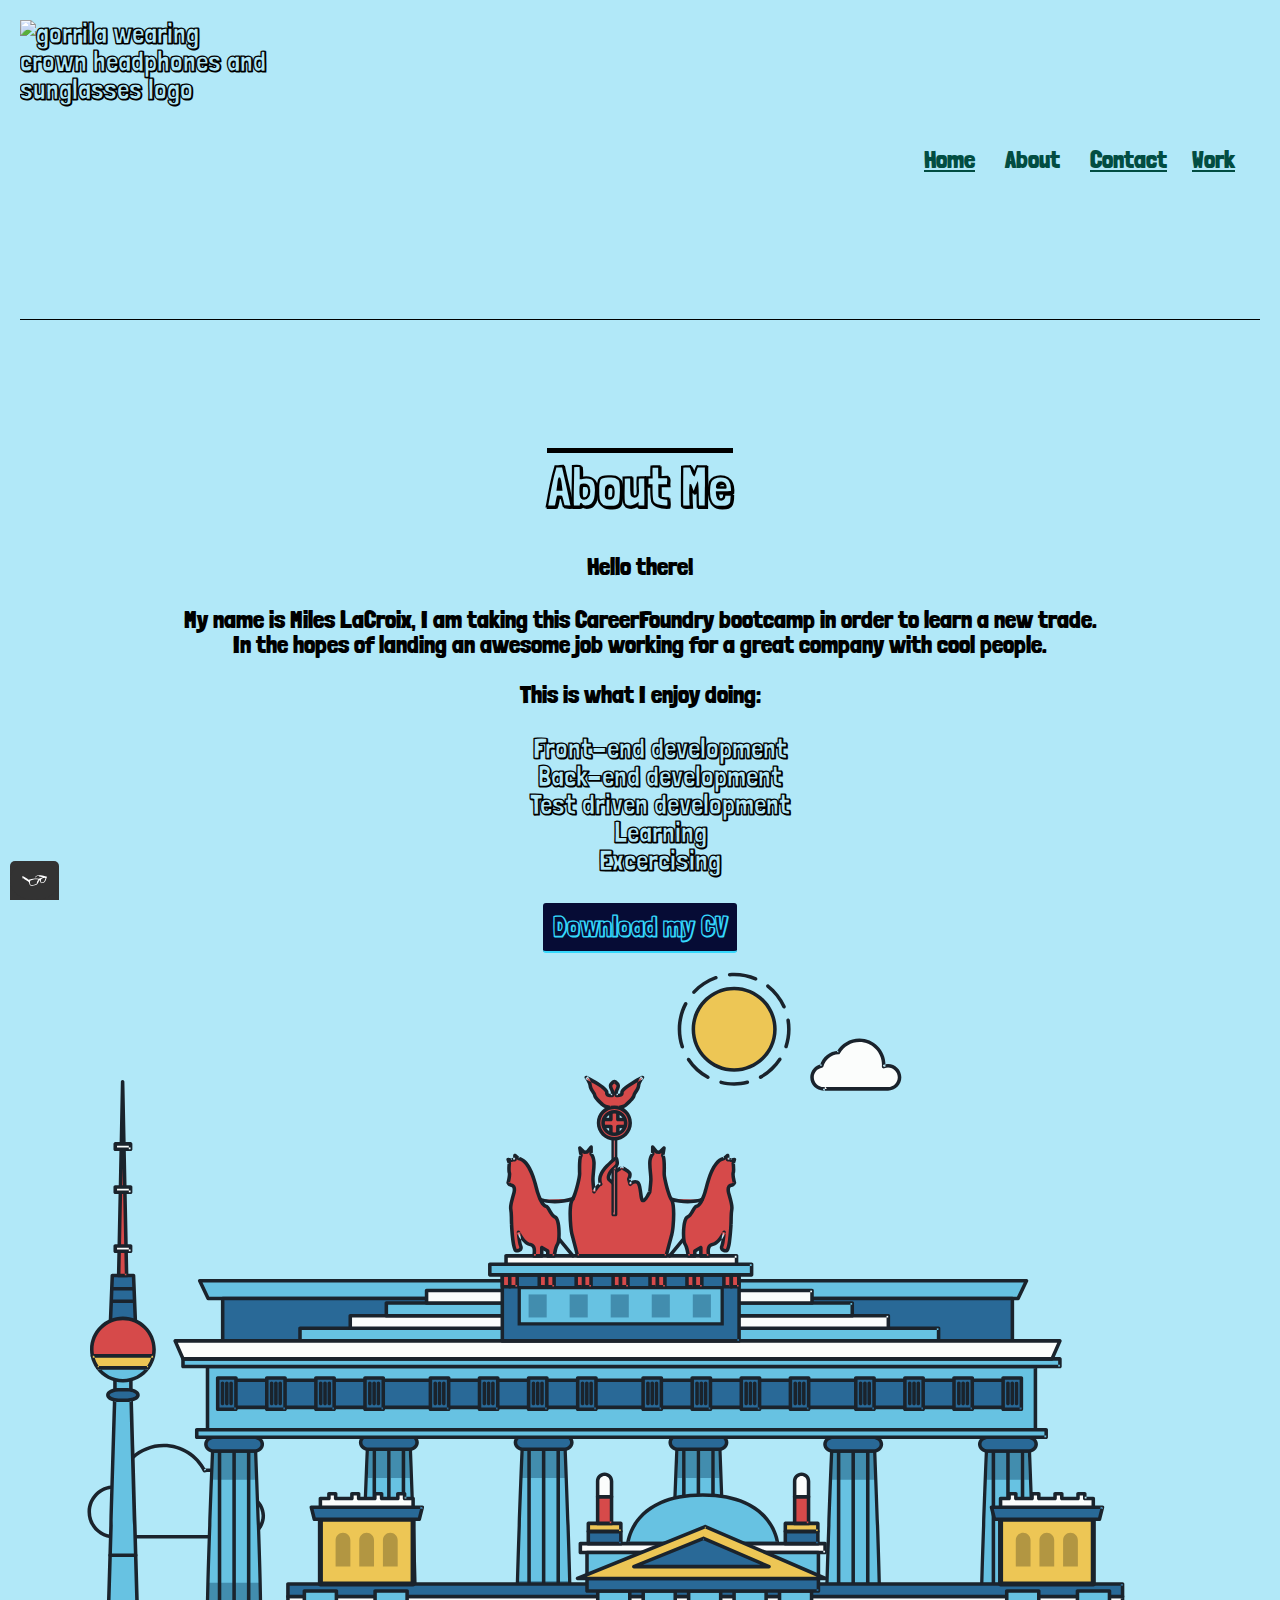
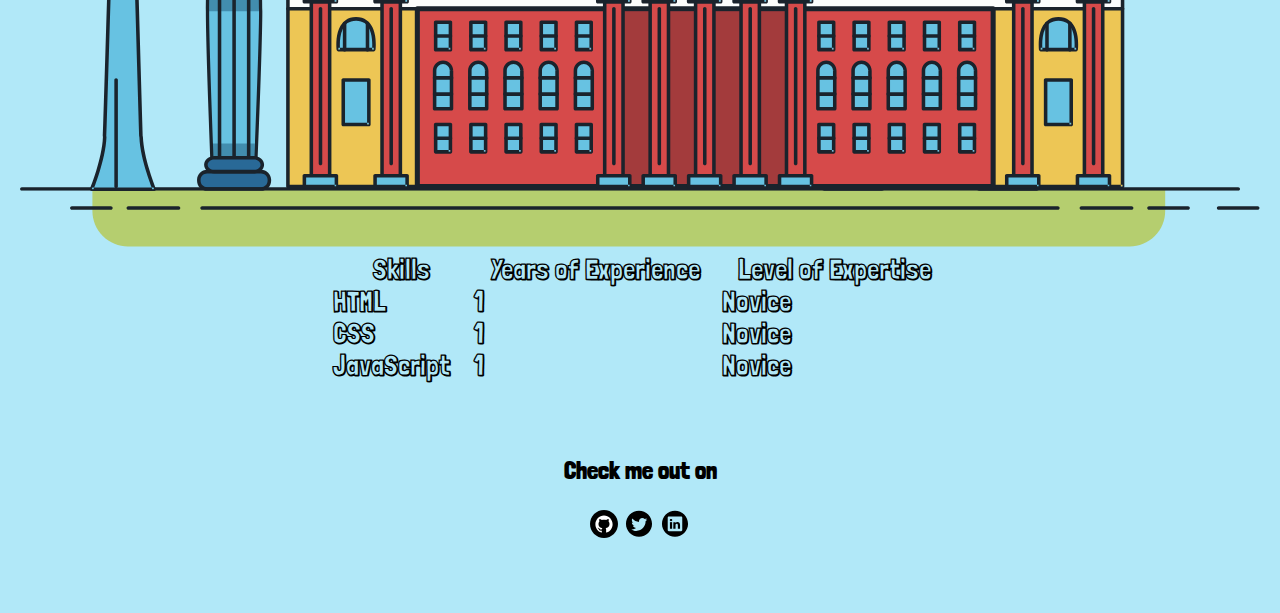
==== about.html @ 2aaa79dd "Initial commit" ====
<!DOCTYPE html>

<head>
    <meta charset="UTF-8">
    <meta http-equiv="X-UA-Compatible" content="IE=edge">
    <meta name="viewport" content="width=device-width, initial-scale=1.0">
    <title>About</title>
    <link rel="shortcut icon" href="img/android-chrome-192x192.png" type="image/x-icon"/>
    <link href="https://fonts.googleapis.com/css2?family=Londrina+Shadow&display=swap" rel="stylesheet">
    <link rel="preconnect" href="https://fonts.googleapis.com">
    <link rel="preconnect" href="https://fonts.gstatic.com" crossorigin>
    <link href="https://fonts.googleapis.com/css2?family=Londrina+Shadow&family=Londrina+Solid:wght@100&display=swap" rel="stylesheet">
    <link rel="stylesheet" type="text/css" href="css/normalize.css">
    <link rel="stylesheet" type="text/css" href="css/style.production.css">
</head>

<body>
    <header class="page-header">
        <img src="img/logo.svg" class="page-header__img" alt="gorrila wearing crown headphones and sunglasses logo">
        <nav class="main-navigation page-header__item">
            <ul role="menubar" class="navigation-list">
                <li role="presentation">
                    <a href="index.html" role="menuitem" class="navigation-list__item navigation-list__item">Home</a>
                </li>   
                <li role="presentation">
                    <a href="about.html" role="menuitem" class="navigation-list__item--active">About</a> 
                </li> 
                <li role="presentation">
                    <a href="contact.html" role="menuitem" class="navigation-list__item">Contact</a>
                <li role="presentation">
                    <a href="work.html" role="menuitem" class="navigation-list__item">Work</a> 
                </li>  
            </ul>
        </nav>
    </header>
    
    <main class="main-about">
        <h1 class="main-about">About Me</h1>
        <h2 class="main-about">Hello there!</h2>
        <p>
            My name is Miles LaCroix, I am taking this CareerFoundry bootcamp in order to learn a new trade.<br> In the hopes of landing an awesome job working for a great company with cool people.
        </p>
        <p>This is what I enjoy doing:</p>
        <ul>
            <li>Front-end development</li>
            <li>Back-end development</li>
            <li>Test driven development</li>
            <li>Learning</li>
            <li>Excercising</li>
        </ul>

        <a href="files/cv.pdf" class="button" target="_blank" download>Download my CV</a>
    </main>

    <svg id="about-picture" xmlns="http://www.w3.org/2000/svg" class="berlin-illustration" height="auto" viewBox="0 0 700 505" xmlns:xlink="http://www.w3.org/1999/xlink">
        <defs>
            <polygon id="a" points=".06 231.917 .06 .929 688.717 .929 688.717 231.917"></polygon>
        </defs>
        <g fill="none" fill-rule="evenodd">
          <g transform="translate(0 241)" class="cloud-front">
          <path fill="#1A232C" d="M87.602,29 L87.602,28 C87.326,28.001 87.103,28.024 86.927,28.033 L86.979,29.031 L87.947,28.78 C85.741,20.282 78.041,14.002 68.852,14 C67.858,14 66.904,14.096 65.98,14.231 L66.125,15.22 L67.019,14.772 C62.626,6.015 53.567,0.001 43.102,0 C29.041,0.002 17.524,10.848 16.443,24.632 L17.44,24.71 L17.606,23.724 C16.803,23.589 15.969,23.5 15.102,23.5 C6.817,23.501 0.102,30.215 0.102,38.5 C0.102,46.785 6.817,53.499 15.102,53.5 L87.602,53.5 C94.644,53.499 100.351,47.792 100.352,40.75 C100.351,33.708 94.644,28.001 87.602,28 L87.602,30 C90.573,30 93.254,31.202 95.203,33.149 C97.15,35.097 98.351,37.778 98.352,40.75 C98.351,43.722 97.15,46.403 95.203,48.351 C93.254,50.298 90.573,51.5 87.602,51.5 L15.102,51.5 C11.509,51.5 8.265,50.046 5.909,47.692 C3.555,45.337 2.102,42.093 2.102,38.5 C2.102,34.907 3.555,31.663 5.909,29.308 C8.265,26.954 11.509,25.5 15.102,25.5 C15.831,25.5 16.553,25.575 17.273,25.697 C17.551,25.743 17.832,25.672 18.055,25.499 C18.277,25.325 18.414,25.07 18.436,24.789 C19.436,12.04 30.094,1.998 43.102,2 C52.786,1.999 61.163,7.564 65.231,15.669 C65.425,16.055 65.842,16.272 66.27,16.21 C67.132,16.084 67.988,16 68.852,16 C77.108,15.998 84.027,21.647 86.011,29.283 C86.13,29.741 86.557,30.054 87.031,30.03 C87.27,30.017 87.457,29.999 87.602,30 L87.602,29" transform="translate(38 36)"></path>
            </g>
            <path fill="#B5CE6F" d="M646.484,484.382 C646.484,489.501 644.531,494.62 640.627,498.525 C636.722,502.43 631.603,504.382 626.484,504.382 L60.873,504.382 C55.754,504.382 50.636,502.43 46.731,498.525 C42.826,494.62 40.873,489.501 40.873,484.382 L40.873,471.917 L646.484,471.917 L646.484,484.382"></path>
            <polyline fill="#67C2E2" points="334.824 185.029 101.449 185.029 106.209 195.08 563.438 195.08 568.2 185.029 334.824 185.029"></polyline>
            <path fill="#1A232C" d="M334.824,185.029 L334.824,184.029 L101.449,184.029 C101.104,184.029 100.788,184.203 100.604,184.494 C100.42,184.785 100.398,185.146 100.545,185.457 L105.306,195.508 C105.471,195.856 105.824,196.079 106.209,196.079 L563.438,196.079 C563.824,196.079 564.177,195.856 564.342,195.508 L569.104,185.457 C569.251,185.146 569.229,184.785 569.045,184.494 C568.861,184.203 568.544,184.029 568.2,184.029 L334.824,184.029 L334.824,186.029 L566.62,186.029 L562.806,194.08 L106.842,194.08 L103.029,186.029 L334.824,186.029 L334.824,185.029"></path>
            <polygon fill="#296997" points="114.416 218.974 560.222 218.974 560.222 195.08 114.416 195.08"></polygon>
            <path fill="#1A232C" d="M560.222,218.974 L560.222,217.974 L115.416,217.974 L115.416,196.079 L559.222,196.079 L559.222,218.974 L560.222,218.974 L560.222,217.974 L560.222,218.974 L561.222,218.974 L561.222,195.08 C561.222,194.816 561.115,194.559 560.929,194.372 C560.742,194.186 560.485,194.08 560.222,194.08 L114.416,194.08 C114.152,194.08 113.895,194.186 113.708,194.372 C113.522,194.559 113.416,194.816 113.416,195.08 L113.416,218.974 C113.416,219.237 113.522,219.495 113.708,219.681 C113.895,219.867 114.152,219.974 114.416,219.974 L560.222,219.974 C560.485,219.974 560.742,219.867 560.929,219.681 C561.115,219.495 561.222,219.237 561.222,218.974 L560.222,218.974"></path>
            <polygon fill="#67C2E2" points="105.85 269.08 573.225 269.08 573.225 233.398 105.85 233.398"></polygon>
            <path fill="#1A232C" d="M573.225,233.398 L573.225,232.398 L105.85,232.398 C105.587,232.398 105.329,232.505 105.143,232.691 C104.957,232.877 104.85,233.134 104.85,233.398 L104.85,269.08 C104.85,269.344 104.957,269.601 105.143,269.788 C105.329,269.974 105.587,270.08 105.85,270.08 L573.225,270.08 C573.488,270.08 573.745,269.974 573.932,269.788 C574.118,269.601 574.225,269.344 574.225,269.08 L574.225,233.398 C574.225,233.134 574.118,232.877 573.932,232.691 C573.745,232.505 573.488,232.398 573.225,232.398 L573.225,233.398 L572.225,233.398 L572.225,268.08 L106.85,268.08 L106.85,234.398 L573.225,234.398 L573.225,233.398 L572.225,233.398 L573.225,233.398"></path>
            <polygon fill="#296997" points="116.751 256.508 562.557 256.508 562.557 241.243 116.751 241.243"></polygon>
            <path fill="#1A232C" d="M562.557,256.508 L562.557,255.508 L117.75,255.508 L117.75,242.243 L561.557,242.243 L561.557,256.508 L562.557,256.508 L562.557,255.508 L562.557,256.508 L563.557,256.508 L563.557,241.243 C563.557,240.979 563.45,240.722 563.264,240.535 C563.078,240.349 562.82,240.243 562.557,240.243 L116.75,240.243 C116.487,240.243 116.23,240.349 116.043,240.535 C115.857,240.722 115.751,240.979 115.751,241.243 L115.751,256.508 C115.751,256.771 115.857,257.029 116.043,257.215 C116.23,257.401 116.487,257.508 116.751,257.508 L562.557,257.508 C562.82,257.508 563.077,257.401 563.264,257.215 C563.45,257.029 563.557,256.771 563.557,256.508 L562.557,256.508"></path>
            <polygon fill="#67C2E2" points="158.07 218.974 518.563 218.974 518.563 211.858 158.07 211.858"></polygon>
            <path fill="#1A232C" d="M518.563,211.858 L518.563,210.858 L158.07,210.858 C157.807,210.858 157.549,210.964 157.363,211.151 C157.177,211.337 157.07,211.594 157.07,211.858 L157.07,218.974 C157.07,219.237 157.177,219.495 157.363,219.681 C157.549,219.867 157.807,219.974 158.07,219.974 L518.563,219.974 C518.826,219.974 519.083,219.867 519.27,219.681 C519.456,219.495 519.562,219.237 519.562,218.974 L519.562,211.858 C519.562,211.594 519.456,211.337 519.27,211.151 C519.083,210.964 518.826,210.858 518.563,210.858 L518.563,211.858 L517.563,211.858 L517.563,217.974 L159.07,217.974 L159.07,212.858 L518.563,212.858 L518.563,211.858 L517.563,211.858 L518.563,211.858"></path>
            <polygon fill="#FBFDFC" points="186.438 211.858 490.194 211.858 490.194 204.741 186.438 204.741"></polygon>
            <path fill="#1A232C" d="M490.194,204.741 L490.194,203.741 L186.438,203.741 C186.175,203.741 185.917,203.848 185.731,204.034 C185.545,204.221 185.438,204.478 185.438,204.741 L185.438,211.858 C185.438,212.121 185.545,212.379 185.731,212.565 C185.917,212.751 186.175,212.858 186.438,212.858 L490.194,212.858 C490.458,212.858 490.715,212.751 490.902,212.565 C491.088,212.379 491.194,212.121 491.194,211.858 L491.194,204.741 C491.194,204.478 491.088,204.221 490.902,204.034 C490.715,203.848 490.458,203.741 490.194,203.741 L490.194,204.741 L489.194,204.741 L489.194,210.858 L187.438,210.858 L187.438,205.741 L490.194,205.741 L490.194,204.741 L489.194,204.741 L490.194,204.741"></path>
            <polygon fill="#67C2E2" points="206.805 204.741 469.828 204.741 469.828 197.624 206.805 197.624"></polygon>
            <path fill="#1A232C" d="M469.828,197.624 L469.828,196.624 L206.805,196.624 C206.541,196.624 206.284,196.731 206.098,196.917 C205.911,197.103 205.805,197.361 205.805,197.624 L205.805,204.741 C205.805,205.005 205.911,205.262 206.098,205.449 C206.284,205.635 206.541,205.741 206.805,205.741 L469.828,205.741 C470.091,205.741 470.349,205.635 470.535,205.449 C470.722,205.262 470.828,205.005 470.828,204.741 L470.828,197.624 C470.828,197.361 470.722,197.103 470.535,196.917 C470.349,196.731 470.091,196.624 469.828,196.624 L469.828,197.624 L468.828,197.624 L468.828,203.741 L207.805,203.741 L207.805,198.624 L469.828,198.624 L469.828,197.624 L468.828,197.624 L469.828,197.624"></path>
            <polygon fill="#FBFDFC" points="229.521 197.624 447.111 197.624 447.111 190.509 229.521 190.509"></polygon>
            <path fill="#1A232C" d="M447.111,190.509 L447.111,189.509 L229.521,189.509 C229.258,189.509 229,189.616 228.814,189.802 C228.628,189.988 228.521,190.246 228.521,190.509 L228.521,197.624 C228.521,197.888 228.628,198.145 228.814,198.332 C229,198.518 229.258,198.624 229.521,198.624 L447.111,198.624 C447.375,198.624 447.632,198.518 447.818,198.332 C448.005,198.145 448.111,197.888 448.111,197.624 L448.111,190.509 C448.111,190.246 448.005,189.988 447.818,189.802 C447.632,189.616 447.375,189.509 447.111,189.509 L447.111,190.509 L446.111,190.509 L446.111,196.624 L230.521,196.624 L230.521,191.509 L447.111,191.509 L447.111,190.509 L446.111,190.509 L447.111,190.509"></path>
            <path fill="#67C2E2" d="M135.607,355.447 C135.163,337.766 134.264,313.326 133.648,297.387 C133.274,287.721 133.004,281.18 133.004,281.18 L108.722,281.18 C108.722,281.18 108.452,287.721 108.079,297.387 C107.462,313.326 106.563,337.766 106.119,355.447 C105.953,362.059 105.85,367.732 105.85,371.653 L105.85,371.654 C105.85,386.117 107.243,424.332 108.089,446.189 C108.457,455.706 108.722,462.126 108.722,462.126 L133.004,462.126 C133.004,462.126 133.269,455.706 133.637,446.189 C134.482,424.332 135.876,386.117 135.876,371.654 L135.876,371.653 C135.876,367.732 135.773,362.059 135.607,355.447"></path>
            <path fill="#428DAE" d="M133.648 297.387L108.079 297.387C108.452 287.721 108.722 281.18 108.722 281.18L133.004 281.18C133.004 281.18 133.274 287.721 133.648 297.387M135.876 371.654L105.85 371.654 105.85 371.653C105.85 367.732 105.953 362.059 106.119 355.447L135.607 355.447C135.773 362.059 135.876 367.732 135.876 371.653L135.876 371.654M133.004 462.126L108.722 462.126C108.722 462.126 108.457 455.706 108.089 446.189L133.637 446.189C133.269 455.706 133.004 462.126 133.004 462.126"></path>
            <path fill="#1A232C" d="M109.612,461.199 L132.114,461.199 C132.447,453.007 134.949,390.886 134.949,371.653 C134.949,352.42 132.447,290.299 132.114,282.108 L109.612,282.108 C109.279,290.299 106.778,352.42 106.778,371.653 C106.778,390.886 109.279,453.007 109.612,461.199 Z M133.895,463.054 L107.832,463.054 L107.794,462.164 C107.766,461.466 104.922,392.193 104.922,371.653 C104.922,351.114 107.766,281.839 107.794,281.142 L107.832,280.252 L133.895,280.252 L133.931,281.142 C133.96,281.839 136.804,351.114 136.804,371.653 C136.804,392.193 133.96,461.466 133.931,462.164 L133.895,463.054 L133.895,463.054 Z"></path>
            <path fill="#1A232C" d="M111.638 281.18L111.638 462.126C111.638 462.679 112.086 463.126 112.638 463.126 113.19 463.126 113.638 462.679 113.638 462.126L113.638 281.18C113.638 280.628 113.19 280.18 112.638 280.18 112.086 280.18 111.638 280.628 111.638 281.18M119.863 281.18L119.863 462.126C119.863 462.679 120.311 463.126 120.863 463.126 121.416 463.126 121.863 462.679 121.863 462.126L121.863 281.18C121.863 280.628 121.416 280.18 120.863 280.18 120.311 280.18 119.863 280.628 119.863 281.18M128.088 281.18L128.088 462.126C128.088 462.679 128.536 463.126 129.088 463.126 129.64 463.126 130.088 462.679 130.088 462.126L130.088 281.18C130.088 280.628 129.64 280.18 129.088 280.18 128.536 280.18 128.088 280.628 128.088 281.18"></path>
            <path fill="#296997" d="M136.79,277.265 C136.79,279.418 134.675,281.18 132.09,281.18 L109.636,281.18 C107.051,281.18 104.936,279.418 104.936,277.265 C104.936,275.111 107.051,273.349 109.636,273.349 L132.09,273.349 C134.675,273.349 136.79,275.111 136.79,277.265"></path>
            <path fill="#1A232C" d="M136.79,277.265 L135.79,277.265 C135.789,278.005 135.433,278.704 134.769,279.262 C134.109,279.814 133.155,280.181 132.09,280.18 L109.636,280.18 C108.571,280.181 107.617,279.814 106.956,279.262 C106.293,278.704 105.936,278.005 105.936,277.265 C105.936,276.524 106.293,275.825 106.957,275.267 C107.617,274.715 108.571,274.348 109.636,274.349 L132.09,274.349 C133.155,274.348 134.109,274.716 134.769,275.267 C135.433,275.825 135.789,276.524 135.79,277.265 L137.79,277.265 C137.791,275.851 137.09,274.593 136.049,273.731 C135.006,272.863 133.61,272.35 132.09,272.349 L109.636,272.349 C108.116,272.35 106.72,272.863 105.676,273.731 C104.636,274.593 103.935,275.851 103.936,277.265 C103.935,278.678 104.636,279.937 105.677,280.798 C106.72,281.666 108.116,282.179 109.636,282.18 L132.09,282.18 C133.61,282.179 135.006,281.666 136.049,280.798 C137.09,279.937 137.791,278.678 137.79,277.265 L136.79,277.265"></path>
            <path fill="#296997" d="M140.775,467.217 C140.775,469.803 138.661,471.917 136.076,471.917 L105.65,471.917 C103.065,471.917 100.951,469.803 100.951,467.217 L100.951,466.825 C100.951,464.241 103.065,462.126 105.65,462.126 L136.076,462.126 C138.661,462.126 140.775,464.241 140.775,466.825 L140.775,467.217"></path>
            <path fill="#1A232C" d="M140.775,467.217 L139.775,467.217 C139.775,468.235 139.361,469.155 138.688,469.83 C138.013,470.503 137.093,470.917 136.076,470.917 L105.65,470.917 C104.633,470.917 103.713,470.504 103.038,469.83 C102.365,469.155 101.951,468.235 101.951,467.217 L101.951,466.825 C101.951,465.808 102.365,464.889 103.038,464.214 C103.713,463.54 104.633,463.127 105.65,463.126 L136.076,463.126 C137.093,463.127 138.013,463.54 138.688,464.214 C139.362,464.889 139.775,465.808 139.775,466.825 L139.775,467.217 L141.775,467.217 L141.775,466.825 C141.772,463.684 139.217,461.13 136.076,461.126 L105.65,461.126 C102.509,461.13 99.955,463.684 99.951,466.825 L99.951,467.217 C99.954,470.36 102.509,472.914 105.65,472.917 L136.076,472.917 C139.217,472.914 141.772,470.36 141.775,467.217 L140.775,467.217"></path>
            <path fill="#296997" d="M136.79,458.208 C136.79,460.363 134.675,462.126 132.09,462.126 L109.636,462.126 C107.051,462.126 104.936,460.363 104.936,458.208 C104.936,456.057 107.051,454.292 109.636,454.292 L132.09,454.292 C134.675,454.292 136.79,456.057 136.79,458.208"></path>
            <path fill="#1A232C" d="M136.79,458.208 L135.79,458.208 C135.789,458.949 135.432,459.649 134.769,460.207 C134.108,460.76 133.154,461.128 132.09,461.126 L109.636,461.126 C108.572,461.128 107.617,460.76 106.957,460.207 C106.293,459.649 105.936,458.949 105.936,458.208 C105.936,457.47 106.293,456.77 106.957,456.212 C107.617,455.659 108.572,455.291 109.636,455.292 L132.09,455.292 C133.154,455.291 134.108,455.659 134.769,456.212 C135.433,456.77 135.789,457.47 135.79,458.208 L137.79,458.208 C137.791,456.796 137.09,455.538 136.05,454.675 C135.006,453.808 133.61,453.294 132.09,453.292 L109.636,453.292 C108.115,453.294 106.719,453.808 105.676,454.675 C104.636,455.538 103.935,456.796 103.936,458.208 C103.935,459.622 104.636,460.881 105.676,461.743 C106.72,462.611 108.116,463.125 109.636,463.126 L132.09,463.126 C133.61,463.125 135.006,462.611 136.05,461.743 C137.09,460.881 137.791,459.622 137.79,458.208 L136.79,458.208"></path>
            <path fill="#67C2E2" d="M572.471,355.447 C572.025,337.766 571.126,313.326 570.51,297.387 C570.137,287.721 569.867,281.18 569.867,281.18 L545.585,281.18 C545.585,281.18 545.315,287.721 544.942,297.387 C544.326,313.326 543.427,337.766 542.981,355.447 C542.815,362.059 542.713,367.732 542.713,371.653 L542.713,371.654 C542.713,386.117 544.107,424.332 544.952,446.189 C545.32,455.706 545.585,462.126 545.585,462.126 L569.867,462.126 C569.867,462.126 570.132,455.706 570.499,446.189 C571.346,424.332 572.739,386.117 572.739,371.654 L572.739,371.653 C572.739,367.732 572.637,362.059 572.471,355.447"></path>
            <path fill="#428DAE" d="M569.582 297.387L566.951 297.387 566.951 282.108 568.977 282.108C569.063 284.206 569.29 289.841 569.582 297.387M564.951 297.387L545.871 297.387C546.162 289.841 546.39 284.206 546.476 282.108L564.951 282.108 564.951 297.387M571.8 369.187L566.951 369.187 566.951 356.265 571.562 356.265C571.685 361.272 571.771 365.701 571.8 369.187M564.951 369.187L543.653 369.187C543.684 365.512 543.777 360.79 543.912 355.447L553.551 355.447 553.551 356.265 564.951 356.265 564.951 369.187"></path>
            <path fill="#1A232C" d="M546.476,461.199 L568.977,461.199 C569.31,453.007 571.812,390.886 571.812,371.653 C571.812,352.42 569.31,290.299 568.977,282.108 L546.476,282.108 C546.142,290.299 543.642,352.42 543.642,371.653 C543.642,390.886 546.142,453.007 546.476,461.199 M570.758,463.054 L544.694,463.054 L544.658,462.164 C544.629,461.466 541.785,392.193 541.785,371.653 C541.785,351.114 544.629,281.839 544.658,281.142 L544.694,280.252 L570.758,280.252 L570.795,281.142 C570.823,281.839 573.667,351.114 573.667,371.653 C573.667,392.193 570.823,461.466 570.795,462.164 L570.758,463.054"></path>
            <path fill="#1A232C" d="M548.501 281.18L548.501 462.126C548.501 462.679 548.949 463.126 549.501 463.126 550.053 463.126 550.501 462.679 550.501 462.126L550.501 281.18C550.501 280.628 550.053 280.18 549.501 280.18 548.949 280.18 548.501 280.628 548.501 281.18M556.727 281.18L556.727 462.126C556.727 462.679 557.174 463.126 557.727 463.126 558.279 463.126 558.727 462.679 558.727 462.126L558.727 281.18C558.727 280.628 558.279 280.18 557.727 280.18 557.174 280.18 556.727 280.628 556.727 281.18M564.951 281.18L564.951 462.126C564.951 462.679 565.399 463.126 565.951 463.126 566.503 463.126 566.951 462.679 566.951 462.126L566.951 281.18C566.951 280.628 566.503 280.18 565.951 280.18 565.399 280.18 564.951 280.628 564.951 281.18"></path>
            <path fill="#296997" d="M573.653,277.265 C573.653,279.418 571.537,281.18 568.953,281.18 L546.499,281.18 C543.915,281.18 541.799,279.418 541.799,277.265 C541.799,275.111 543.915,273.349 546.499,273.349 L568.953,273.349 C571.537,273.349 573.653,275.111 573.653,277.265"></path>
            <path fill="#1A232C" d="M573.653,277.265 L572.653,277.265 C572.653,278.005 572.296,278.704 571.632,279.262 C570.972,279.814 570.017,280.181 568.953,280.18 L546.499,280.18 C545.435,280.181 544.48,279.814 543.82,279.262 C543.156,278.704 542.8,278.005 542.799,277.265 C542.8,276.525 543.156,275.825 543.82,275.267 C544.481,274.715 545.435,274.348 546.499,274.349 L568.953,274.349 C570.017,274.348 570.972,274.715 571.632,275.267 C572.296,275.825 572.653,276.525 572.653,277.265 L574.653,277.265 C574.654,275.851 573.953,274.593 572.912,273.731 C571.869,272.863 570.473,272.35 568.953,272.349 L546.499,272.349 C544.979,272.35 543.583,272.863 542.54,273.731 C541.499,274.593 540.798,275.851 540.799,277.265 C540.798,278.679 541.499,279.937 542.54,280.798 C543.583,281.666 544.979,282.179 546.499,282.18 L568.953,282.18 C570.473,282.179 571.869,281.666 572.912,280.798 C573.953,279.937 574.654,278.679 574.653,277.265 L573.653,277.265"></path>
            <path fill="#296997" d="M577.639,467.217 C577.639,469.803 575.524,471.917 572.938,471.917 L542.514,471.917 C539.929,471.917 537.813,469.803 537.813,467.217 L537.813,466.825 C537.813,464.241 539.929,462.126 542.514,462.126 L572.938,462.126 C575.524,462.126 577.639,464.241 577.639,466.825 L577.639,467.217"></path>
            <path fill="#1A232C" d="M577.639,467.217 L576.639,467.217 C576.638,468.235 576.225,469.155 575.551,469.83 C574.876,470.503 573.956,470.917 572.938,470.917 L542.514,470.917 C541.497,470.917 540.576,470.503 539.901,469.83 C539.227,469.155 538.814,468.234 538.813,467.217 L538.813,466.825 C538.814,465.808 539.227,464.889 539.901,464.214 C540.576,463.54 541.497,463.127 542.514,463.126 L572.938,463.126 C573.956,463.127 574.876,463.54 575.551,464.214 C576.225,464.888 576.638,465.808 576.639,466.825 L576.639,467.217 L578.639,467.217 L578.639,466.825 C578.635,463.684 576.081,461.13 572.938,461.126 L542.514,461.126 C539.372,461.13 536.817,463.684 536.813,466.825 L536.813,467.217 C536.817,470.36 539.372,472.914 542.514,472.917 L572.938,472.917 C576.081,472.914 578.635,470.359 578.639,467.217 L577.639,467.217"></path>
            <path fill="#296997" d="M573.653,458.208 C573.653,460.363 571.537,462.126 568.953,462.126 L546.499,462.126 C543.915,462.126 541.799,460.363 541.799,458.208 C541.799,456.057 543.915,454.292 546.499,454.292 L568.953,454.292 C571.537,454.292 573.653,456.057 573.653,458.208"></path>
            <path fill="#1A232C" d="M573.653,458.208 L572.653,458.208 C572.653,458.949 572.296,459.649 571.632,460.207 C570.971,460.76 570.017,461.128 568.953,461.126 L546.499,461.126 C545.435,461.128 544.481,460.76 543.82,460.207 C543.157,459.649 542.799,458.949 542.799,458.208 C542.799,457.47 543.156,456.77 543.82,456.212 C544.481,455.659 545.435,455.291 546.499,455.292 L568.953,455.292 C570.017,455.291 570.971,455.659 571.632,456.212 C572.296,456.77 572.653,457.47 572.653,458.208 L574.653,458.208 C574.654,456.796 573.953,455.538 572.912,454.675 C571.869,453.808 570.473,453.294 568.953,453.292 L546.499,453.292 C544.979,453.294 543.583,453.808 542.54,454.675 C541.499,455.538 540.798,456.796 540.799,458.208 C540.798,459.622 541.499,460.881 542.54,461.743 C543.583,462.611 544.979,463.125 546.499,463.126 L568.953,463.126 C570.473,463.125 571.869,462.611 572.912,461.743 C573.953,460.881 574.654,459.622 574.653,458.208 L573.653,458.208"></path>
            <path fill="#67C2E2" d="M485.098,355.447 C484.654,337.766 483.753,313.326 483.137,297.387 C482.764,287.721 482.494,281.18 482.494,281.18 L458.213,281.18 C458.213,281.18 457.942,287.721 457.569,297.387 C456.953,313.326 456.055,337.766 455.608,355.447 C455.443,362.059 455.34,367.732 455.34,371.653 L455.34,371.654 C455.34,386.117 456.733,424.332 457.58,446.189 C457.948,455.706 458.213,462.126 458.213,462.126 L482.494,462.126 C482.494,462.126 482.759,455.706 483.126,446.189 C483.973,424.332 485.366,386.117 485.366,371.654 L485.366,371.653 C485.366,367.732 485.265,362.059 485.098,355.447"></path>
            <path fill="#428DAE" d="M483.137 297.387L457.569 297.387C457.942 287.721 458.213 281.18 458.213 281.18L482.494 281.18C482.494 281.18 482.764 287.721 483.137 297.387M485.355 369.187L455.351 369.187C455.382 365.502 455.475 360.78 455.608 355.447L485.098 355.447C485.232 360.78 485.325 365.502 485.355 369.187"></path>
            <path fill="#1A232C" d="M459.103,461.199 L481.605,461.199 C481.938,453.007 484.439,390.886 484.439,371.653 C484.439,352.42 481.938,290.299 481.605,282.108 L459.103,282.108 C458.769,290.299 456.268,352.42 456.268,371.653 C456.268,390.886 458.769,453.007 459.103,461.199 Z M483.386,463.054 L457.321,463.054 L457.285,462.164 C457.256,461.466 454.412,392.193 454.412,371.653 C454.412,351.114 457.256,281.839 457.285,281.142 L457.321,280.252 L483.386,280.252 L483.422,281.142 C483.45,281.839 486.294,351.114 486.294,371.653 C486.294,392.193 483.45,461.466 483.422,462.164 L483.386,463.054 L483.386,463.054 Z"></path>
            <path fill="#1A232C" d="M461.128 281.18L461.128 462.126C461.128 462.679 461.576 463.126 462.128 463.126 462.68 463.126 463.128 462.679 463.128 462.126L463.128 281.18C463.128 280.628 462.68 280.18 462.128 280.18 461.576 280.18 461.128 280.628 461.128 281.18M469.354 281.18L469.354 462.126C469.354 462.679 469.801 463.126 470.354 463.126 470.906 463.126 471.354 462.679 471.354 462.126L471.354 281.18C471.354 280.628 470.906 280.18 470.354 280.18 469.801 280.18 469.354 280.628 469.354 281.18M477.578 281.18L477.578 462.126C477.578 462.679 478.026 463.126 478.578 463.126 479.13 463.126 479.578 462.679 479.578 462.126L479.578 281.18C479.578 280.628 479.13 280.18 478.578 280.18 478.026 280.18 477.578 280.628 477.578 281.18"></path>
            <path fill="#296997" d="M486.281,277.265 C486.281,279.418 484.164,281.18 481.58,281.18 L459.126,281.18 C456.542,281.18 454.426,279.418 454.426,277.265 C454.426,275.111 456.542,273.349 459.126,273.349 L481.58,273.349 C484.164,273.349 486.281,275.111 486.281,277.265"></path>
            <path fill="#1A232C" d="M486.281,277.265 L485.281,277.265 C485.281,278.005 484.924,278.704 484.26,279.262 C483.599,279.814 482.644,280.181 481.58,280.18 L459.126,280.18 C458.062,280.181 457.107,279.814 456.447,279.262 C455.783,278.704 455.427,278.005 455.426,277.265 C455.427,276.525 455.783,275.825 456.447,275.267 C457.108,274.715 458.062,274.348 459.126,274.349 L481.58,274.349 C482.644,274.348 483.599,274.716 484.26,275.268 C484.924,275.825 485.281,276.525 485.281,277.265 L487.281,277.265 C487.282,275.851 486.58,274.593 485.54,273.731 C484.496,272.863 483.1,272.35 481.58,272.349 L459.126,272.349 C457.606,272.35 456.21,272.863 455.167,273.731 C454.126,274.593 453.425,275.851 453.426,277.265 C453.425,278.679 454.126,279.937 455.167,280.798 C456.21,281.666 457.606,282.179 459.126,282.18 L481.58,282.18 C483.1,282.179 484.496,281.666 485.54,280.799 C486.58,279.937 487.282,278.679 487.281,277.265 L486.281,277.265"></path>
            <path fill="#296997" d="M490.266,467.217 C490.266,469.803 488.151,471.917 485.565,471.917 L455.141,471.917 C452.556,471.917 450.44,469.803 450.44,467.217 L450.44,466.825 C450.44,464.241 452.556,462.126 455.141,462.126 L485.565,462.126 C488.151,462.126 490.266,464.241 490.266,466.825 L490.266,467.217"></path>
            <path fill="#1A232C" d="M490.266,467.217 L489.266,467.217 C489.265,468.235 488.852,469.155 488.178,469.83 C487.503,470.503 486.583,470.917 485.565,470.917 L455.141,470.917 C454.124,470.917 453.203,470.503 452.528,469.83 C451.854,469.155 451.441,468.234 451.44,467.217 L451.44,466.825 C451.441,465.808 451.854,464.889 452.528,464.214 C453.203,463.54 454.124,463.127 455.141,463.126 L485.565,463.126 C486.583,463.127 487.503,463.54 488.178,464.214 C488.852,464.888 489.265,465.808 489.266,466.825 L489.266,467.217 L491.266,467.217 L491.266,466.825 C491.262,463.684 488.708,461.13 485.565,461.126 L455.141,461.126 C451.999,461.13 449.444,463.684 449.44,466.825 L449.44,467.217 C449.444,470.36 451.999,472.914 455.141,472.917 L485.565,472.917 C488.708,472.914 491.262,470.359 491.266,467.217 L490.266,467.217"></path>
            <path fill="#296997" d="M486.281,458.208 C486.281,460.363 484.164,462.126 481.58,462.126 L459.126,462.126 C456.542,462.126 454.426,460.363 454.426,458.208 C454.426,456.057 456.542,454.292 459.126,454.292 L481.58,454.292 C484.164,454.292 486.281,456.057 486.281,458.208"></path>
            <path fill="#1A232C" d="M486.281,458.208 L485.281,458.208 C485.281,458.949 484.923,459.649 484.26,460.207 C483.599,460.76 482.644,461.128 481.58,461.126 L459.126,461.126 C458.062,461.128 457.108,460.76 456.447,460.207 C455.784,459.649 455.427,458.949 455.426,458.208 C455.426,457.47 455.783,456.77 456.447,456.212 C457.108,455.659 458.062,455.291 459.126,455.292 L481.58,455.292 C482.644,455.291 483.598,455.659 484.26,456.212 C484.924,456.77 485.281,457.47 485.281,458.208 L487.281,458.208 C487.282,456.795 486.58,455.538 485.54,454.675 C484.496,453.808 483.1,453.294 481.58,453.292 L459.126,453.292 C457.606,453.294 456.21,453.808 455.167,454.675 C454.126,455.538 453.425,456.796 453.426,458.208 C453.425,459.622 454.126,460.881 455.167,461.743 C456.21,462.611 457.606,463.125 459.126,463.126 L481.58,463.126 C483.1,463.125 484.496,462.611 485.54,461.743 C486.581,460.881 487.282,459.622 487.281,458.208 L486.281,458.208"></path>
            <path fill="#67C2E2" d="M397.726,354.466 C397.28,336.787 396.381,312.346 395.765,296.407 C395.392,286.742 395.122,280.2 395.122,280.2 L370.84,280.2 C370.84,280.2 370.57,286.742 370.197,296.407 C369.581,312.346 368.682,336.787 368.236,354.466 C368.07,361.078 367.968,366.751 367.968,370.672 L367.968,370.673 C367.968,385.136 369.361,423.352 370.207,445.208 C370.575,454.726 370.84,461.146 370.84,461.146 L395.122,461.146 C395.122,461.146 395.386,454.726 395.754,445.208 C396.601,423.352 397.994,385.136 397.994,370.673 L397.994,370.672 C397.994,366.751 397.892,361.078 397.726,354.466"></path>
            <path fill="#428DAE" d="M394.837 296.407L392.206 296.407 392.206 281.127 394.233 281.127C394.318 283.225 394.545 288.861 394.837 296.407L394.837 296.407zM383.981 296.407L390.206 296.407 390.206 281.127 383.981 281.127 383.981 296.407zM375.756 296.407L381.98 296.407 381.98 281.127 375.756 281.127 375.756 296.407zM373.756 296.407L371.126 296.407C371.417 288.861 371.645 283.225 371.73 281.127L373.756 281.127 373.756 296.407 373.756 296.407zM397.062 369.187L392.206 369.187 392.206 354.466 396.796 354.466C396.943 360.298 397.041 365.389 397.062 369.187L397.062 369.187zM383.981 369.187L390.206 369.187 390.206 354.466 383.981 354.466 383.981 369.187zM375.756 369.187L381.98 369.187 381.98 354.466 375.756 354.466 375.756 369.187zM373.756 369.187L368.9 369.187C368.921 365.389 369.019 360.298 369.166 354.466L373.756 354.466 373.756 369.187 373.756 369.187z"></path>
            <path fill="#1A232C" d="M371.73,460.218 L394.233,460.218 C394.565,452.027 397.066,389.906 397.066,370.672 C397.066,351.44 394.565,289.319 394.233,281.127 L371.73,281.127 C371.397,289.319 368.895,351.44 368.895,370.672 C368.895,389.906 371.397,452.027 371.73,460.218 M396.013,462.074 L369.949,462.074 L369.912,461.184 C369.884,460.486 367.04,391.212 367.04,370.672 C367.04,350.133 369.884,280.859 369.912,280.162 L369.949,279.272 L396.013,279.272 L396.05,280.162 C396.078,280.859 398.922,350.133 398.922,370.672 C398.922,391.212 396.078,460.486 396.05,461.184 L396.013,462.074"></path>
            <path fill="#1A232C" d="M373.756 280.2L373.756 461.146C373.756 461.698 374.203 462.146 374.756 462.146 375.308 462.146 375.756 461.698 375.756 461.146L375.756 280.2C375.756 279.647 375.308 279.2 374.756 279.2 374.203 279.2 373.756 279.647 373.756 280.2M381.98 280.2L381.98 461.146C381.98 461.698 382.428 462.146 382.98 462.146 383.533 462.146 383.981 461.698 383.981 461.146L383.981 280.2C383.981 279.647 383.533 279.2 382.98 279.2 382.428 279.2 381.98 279.647 381.98 280.2M390.206 280.2L390.206 461.146C390.206 461.698 390.654 462.146 391.206 462.146 391.758 462.146 392.206 461.698 392.206 461.146L392.206 280.2C392.206 279.647 391.758 279.2 391.206 279.2 390.654 279.2 390.206 279.647 390.206 280.2"></path>
            <path fill="#296997" d="M398.908,276.285 C398.908,278.439 396.792,280.2 394.208,280.2 L371.754,280.2 C369.17,280.2 367.053,278.439 367.053,276.285 C367.053,274.13 369.17,272.369 371.754,272.369 L394.208,272.369 C396.792,272.369 398.908,274.13 398.908,276.285"></path>
            <path fill="#1A232C" d="M398.908,276.285 L397.908,276.285 C397.907,277.025 397.551,277.724 396.887,278.281 C396.227,278.833 395.272,279.201 394.208,279.2 L371.754,279.2 C370.69,279.201 369.735,278.833 369.074,278.281 C368.41,277.724 368.053,277.025 368.053,276.285 C368.053,275.544 368.41,274.845 369.074,274.287 C369.735,273.735 370.69,273.367 371.754,273.369 L394.208,273.369 C395.272,273.367 396.227,273.735 396.887,274.287 C397.551,274.844 397.907,275.544 397.908,276.285 L399.908,276.285 C399.909,274.871 399.208,273.612 398.167,272.75 C397.124,271.883 395.728,271.37 394.208,271.369 L371.754,271.369 C370.234,271.37 368.838,271.883 367.794,272.75 C366.754,273.612 366.052,274.871 366.053,276.285 C366.052,277.699 366.754,278.957 367.795,279.818 C368.838,280.686 370.234,281.198 371.754,281.2 L394.208,281.2 C395.728,281.198 397.123,280.686 398.167,279.818 C399.208,278.957 399.909,277.698 399.908,276.285 L398.908,276.285"></path>
            <path fill="#296997" d="M402.894,466.237 C402.894,468.823 400.779,470.937 398.193,470.937 L367.768,470.937 C365.183,470.937 363.068,468.823 363.068,466.237 L363.068,465.844 C363.068,463.26 365.183,461.146 367.768,461.146 L398.193,461.146 C400.779,461.146 402.894,463.26 402.894,465.844 L402.894,466.237"></path>
            <path fill="#1A232C" d="M402.894,466.237 L401.894,466.237 C401.893,467.254 401.48,468.174 400.806,468.849 C400.131,469.523 399.211,469.937 398.193,469.937 L367.768,469.937 C366.751,469.937 365.831,469.523 365.156,468.849 C364.482,468.174 364.069,467.254 364.068,466.237 L364.068,465.844 C364.069,464.828 364.482,463.908 365.156,463.233 C365.831,462.56 366.751,462.146 367.768,462.146 L398.193,462.146 C399.211,462.146 400.131,462.56 400.806,463.233 C401.48,463.908 401.893,464.828 401.894,465.844 L401.894,466.237 L403.894,466.237 L403.894,465.844 C403.89,462.703 401.336,460.15 398.193,460.146 L367.768,460.146 C364.626,460.15 362.072,462.703 362.068,465.844 L362.068,466.237 C362.072,469.379 364.626,471.933 367.768,471.937 L398.193,471.937 C401.336,471.933 403.89,469.379 403.894,466.237 L402.894,466.237"></path>
            <path fill="#296997" d="M398.908,457.228 C398.908,459.382 396.792,461.146 394.208,461.146 L371.754,461.146 C369.17,461.146 367.053,459.382 367.053,457.228 C367.053,455.077 369.17,453.312 371.754,453.312 L394.208,453.312 C396.792,453.312 398.908,455.077 398.908,457.228"></path>
            <path fill="#1A232C" d="M398.908,457.228 L397.908,457.228 C397.908,457.968 397.55,458.669 396.887,459.226 C396.226,459.779 395.272,460.147 394.208,460.146 L371.754,460.146 C370.69,460.147 369.736,459.779 369.074,459.226 C368.411,458.668 368.053,457.968 368.053,457.228 C368.053,456.489 368.41,455.789 369.074,455.231 C369.736,454.679 370.69,454.311 371.754,454.312 L394.208,454.312 C395.272,454.311 396.226,454.679 396.887,455.231 C397.551,455.789 397.908,456.489 397.908,457.228 L399.908,457.228 C399.909,455.815 399.208,454.557 398.167,453.695 C397.124,452.827 395.728,452.313 394.208,452.312 L371.754,452.312 C370.234,452.313 368.838,452.827 367.794,453.695 C366.754,454.557 366.052,455.815 366.053,457.228 C366.052,458.642 366.753,459.901 367.794,460.763 C368.838,461.631 370.234,462.145 371.754,462.146 L394.208,462.146 C395.728,462.145 397.124,461.631 398.167,460.763 C399.208,459.9 399.909,458.642 399.908,457.228 L398.908,457.228"></path>
            <path fill="#67C2E2" d="M310.353,354.466 C309.908,336.787 309.009,312.346 308.393,296.407 C308.019,286.742 307.75,280.2 307.75,280.2 L283.467,280.2 C283.467,280.2 283.198,286.742 282.824,296.407 C282.208,312.346 281.309,336.787 280.864,354.466 C280.698,361.078 280.596,366.751 280.596,370.672 L280.596,370.673 C280.596,385.136 281.989,423.352 282.834,445.208 C283.202,454.726 283.467,461.146 283.467,461.146 L307.75,461.146 C307.75,461.146 308.014,454.726 308.382,445.208 C309.228,423.352 310.622,385.136 310.622,370.673 L310.622,370.672 C310.622,366.751 310.518,361.078 310.353,354.466"></path>
            <path fill="#428DAE" d="M308.393 296.407L282.824 296.407C283.198 286.742 283.467 280.2 283.467 280.2L307.75 280.2C307.75 280.2 308.019 286.742 308.393 296.407M310.617 369.187L280.6 369.187C280.621 365.377 280.718 360.285 280.864 354.466L310.353 354.466C310.498 360.285 310.596 365.377 310.617 369.187"></path>
            <path fill="#1A232C" d="M284.357,460.218 L306.86,460.218 C307.193,452.027 309.694,389.906 309.694,370.672 C309.694,351.44 307.193,289.319 306.86,281.127 L284.357,281.127 C284.024,289.319 281.523,351.44 281.523,370.672 C281.523,389.906 284.024,452.027 284.357,460.218 Z M308.639,462.074 L282.576,462.074 L282.54,461.184 C282.511,460.486 279.668,391.212 279.668,370.672 C279.668,350.133 282.511,280.859 282.54,280.162 L282.576,279.272 L308.639,279.272 L308.677,280.162 C308.706,280.859 311.549,350.133 311.549,370.672 C311.549,391.212 308.706,460.486 308.677,461.184 L308.639,462.074 L308.639,462.074 Z"></path>
            <path fill="#1A232C" d="M286.383 280.2L286.383 461.146C286.383 461.698 286.831 462.146 287.383 462.146 287.936 462.146 288.383 461.698 288.383 461.146L288.383 280.2C288.383 279.647 287.936 279.2 287.383 279.2 286.831 279.2 286.383 279.647 286.383 280.2M294.608 280.2L294.608 461.146C294.608 461.698 295.056 462.146 295.608 462.146 296.161 462.146 296.608 461.698 296.608 461.146L296.608 280.2C296.608 279.647 296.161 279.2 295.608 279.2 295.056 279.2 294.608 279.647 294.608 280.2M302.834 280.2L302.834 461.146C302.834 461.698 303.281 462.146 303.834 462.146 304.386 462.146 304.834 461.698 304.834 461.146L304.834 280.2C304.834 279.647 304.386 279.2 303.834 279.2 303.281 279.2 302.834 279.647 302.834 280.2"></path>
            <path fill="#296997" d="M311.535,276.285 C311.535,278.439 309.42,280.2 306.836,280.2 L284.381,280.2 C281.797,280.2 279.681,278.439 279.681,276.285 C279.681,274.13 281.797,272.369 284.381,272.369 L306.836,272.369 C309.42,272.369 311.535,274.13 311.535,276.285"></path>
            <path fill="#1A232C" d="M311.535,276.285 L310.535,276.285 C310.534,277.025 310.177,277.724 309.514,278.282 C308.854,278.833 307.901,279.201 306.836,279.2 L284.381,279.2 C283.316,279.201 282.362,278.833 281.702,278.281 C281.038,277.724 280.681,277.025 280.681,276.285 C280.681,275.544 281.038,274.844 281.702,274.287 C282.362,273.735 283.317,273.367 284.381,273.369 L306.836,273.369 C307.9,273.367 308.854,273.735 309.514,274.287 C310.177,274.844 310.534,275.544 310.535,276.285 L312.535,276.285 C312.535,274.871 311.835,273.613 310.795,272.75 C309.751,271.883 308.356,271.37 306.836,271.369 L284.381,271.369 C282.861,271.37 281.465,271.883 280.422,272.75 C279.381,273.612 278.68,274.871 278.681,276.285 C278.68,277.698 279.381,278.957 280.422,279.818 C281.465,280.686 282.861,281.198 284.381,281.2 L306.836,281.2 C308.356,281.198 309.751,280.685 310.794,279.818 C311.835,278.956 312.535,277.698 312.535,276.285 L311.535,276.285"></path>
            <path fill="#296997" d="M315.522,466.237 C315.522,468.823 313.407,470.937 310.821,470.937 L280.396,470.937 C277.811,470.937 275.696,468.823 275.696,466.237 L275.696,465.844 C275.696,463.26 277.811,461.146 280.396,461.146 L310.821,461.146 C313.407,461.146 315.522,463.26 315.522,465.844 L315.522,466.237"></path>
            <path fill="#1A232C" d="M315.522,466.237 L314.522,466.237 C314.521,467.254 314.108,468.174 313.434,468.849 C312.759,469.523 311.838,469.937 310.821,469.937 L280.396,469.937 C279.379,469.937 278.458,469.523 277.783,468.849 C277.11,468.174 276.696,467.254 276.696,466.237 L276.696,465.844 C276.696,464.828 277.11,463.908 277.783,463.233 C278.458,462.56 279.379,462.146 280.396,462.146 L310.821,462.146 C311.838,462.146 312.759,462.56 313.434,463.233 C314.108,463.908 314.521,464.828 314.522,465.844 L314.522,466.237 L316.521,466.237 L316.521,465.844 C316.518,462.703 313.963,460.15 310.821,460.146 L280.396,460.146 C277.254,460.15 274.7,462.703 274.696,465.844 L274.696,466.237 C274.699,469.379 277.254,471.933 280.396,471.937 L310.821,471.937 C313.963,471.933 316.518,469.379 316.521,466.237 L315.522,466.237"></path>
            <path fill="#296997" d="M311.535,457.228 C311.535,459.382 309.42,461.146 306.836,461.146 L284.381,461.146 C281.797,461.146 279.681,459.382 279.681,457.228 C279.681,455.077 281.797,453.312 284.381,453.312 L306.836,453.312 C309.42,453.312 311.535,455.077 311.535,457.228"></path>
            <path fill="#1A232C" d="M311.535,457.228 L310.535,457.228 C310.534,457.969 310.177,458.669 309.514,459.227 C308.854,459.779 307.9,460.147 306.836,460.146 L284.381,460.146 C283.317,460.147 282.363,459.779 281.702,459.227 C281.038,458.669 280.681,457.968 280.681,457.228 C280.681,456.489 281.038,455.789 281.702,455.231 C282.363,454.679 283.317,454.311 284.381,454.312 L306.836,454.312 C307.9,454.311 308.854,454.679 309.514,455.231 C310.177,455.789 310.534,456.489 310.535,457.228 L312.535,457.228 C312.535,455.815 311.835,454.558 310.795,453.695 C309.752,452.827 308.356,452.313 306.836,452.312 L284.381,452.312 C282.861,452.313 281.465,452.827 280.422,453.695 C279.381,454.557 278.68,455.815 278.681,457.228 C278.68,458.642 279.381,459.9 280.422,460.763 C281.465,461.631 282.861,462.145 284.381,462.146 L306.836,462.146 C308.356,462.145 309.752,461.631 310.795,460.763 C311.835,459.9 312.535,458.641 312.535,457.228 L311.535,457.228"></path>
            <path fill="#67C2E2" d="M222.981,354.466 C222.535,336.787 221.636,312.346 221.02,296.407 C220.647,286.742 220.377,280.2 220.377,280.2 L196.094,280.2 C196.094,280.2 195.825,286.742 195.452,296.407 C194.835,312.346 193.936,336.787 193.491,354.466 C193.325,361.078 193.223,366.751 193.223,370.672 L193.223,370.673 C193.223,385.136 194.616,423.352 195.462,445.208 C195.83,454.726 196.094,461.146 196.094,461.146 L220.377,461.146 C220.377,461.146 220.642,454.726 221.009,445.208 C221.855,423.352 223.249,385.136 223.249,370.673 L223.249,370.672 C223.249,366.751 223.146,361.078 222.981,354.466"></path>
            <path fill="#428DAE" d="M220.091 296.407L209.236 296.407 209.236 281.127 219.487 281.127C219.573 283.225 219.8 288.861 220.091 296.407L220.091 296.407zM201.011 296.407L207.236 296.407 207.236 281.127 201.011 281.127 201.011 296.407zM199.011 296.407L196.381 296.407C196.672 288.861 196.899 283.225 196.985 281.127L199.011 281.127 199.011 296.407 199.011 296.407zM222.317 369.187L209.236 369.187 209.236 356.265 221.923 356.265 221.923 354.466 222.051 354.466C222.198 360.298 222.296 365.389 222.317 369.187L222.317 369.187zM201.011 369.187L207.236 369.187 207.236 356.265 201.011 356.265 201.011 369.187zM199.011 369.187L194.155 369.187C194.174 365.784 194.255 361.345 194.377 356.265L199.011 356.265 199.011 369.187 199.011 369.187z"></path>
            <path fill="#1A232C" d="M196.985,460.218 L219.487,460.218 C219.82,452.027 222.321,389.906 222.321,370.672 C222.321,351.44 219.82,289.319 219.487,281.127 L196.985,281.127 C196.651,289.319 194.151,351.44 194.151,370.672 C194.151,389.906 196.651,452.027 196.985,460.218 M221.267,462.074 L195.204,462.074 L195.167,461.184 C195.138,460.486 192.295,391.212 192.295,370.672 C192.295,350.133 195.138,280.859 195.167,280.162 L195.204,279.272 L221.267,279.272 L221.305,280.162 C221.334,280.859 224.177,350.133 224.177,370.672 C224.177,391.212 221.334,460.486 221.305,461.184 L221.267,462.074"></path>
            <path fill="#1A232C" d="M199.011 280.2L199.011 461.146C199.011 461.698 199.458 462.146 200.011 462.146 200.563 462.146 201.011 461.698 201.011 461.146L201.011 280.2C201.011 279.647 200.563 279.2 200.011 279.2 199.458 279.2 199.011 279.647 199.011 280.2M207.236 280.2L207.236 461.146C207.236 461.698 207.684 462.146 208.236 462.146 208.788 462.146 209.236 461.698 209.236 461.146L209.236 280.2C209.236 279.647 208.788 279.2 208.236 279.2 207.684 279.2 207.236 279.647 207.236 280.2M215.461 280.2L215.461 461.146C215.461 461.698 215.909 462.146 216.461 462.146 217.013 462.146 217.461 461.698 217.461 461.146L217.461 280.2C217.461 279.647 217.013 279.2 216.461 279.2 215.909 279.2 215.461 279.647 215.461 280.2"></path>
            <path fill="#296997" d="M224.162,276.285 C224.162,278.439 222.047,280.2 219.463,280.2 L197.008,280.2 C194.424,280.2 192.308,278.439 192.308,276.285 C192.308,274.13 194.424,272.369 197.008,272.369 L219.463,272.369 C222.047,272.369 224.162,274.13 224.162,276.285"></path>
            <path fill="#1A232C" d="M224.162,276.285 L223.162,276.285 C223.161,277.025 222.805,277.724 222.142,278.282 C221.482,278.833 220.528,279.201 219.463,279.2 L197.008,279.2 C195.944,279.201 194.99,278.833 194.329,278.281 C193.665,277.724 193.308,277.025 193.308,276.285 C193.308,275.544 193.665,274.845 194.329,274.287 C194.99,273.735 195.944,273.367 197.008,273.369 L219.463,273.369 C220.528,273.367 221.481,273.735 222.142,274.287 C222.805,274.844 223.161,275.544 223.162,276.285 L225.162,276.285 C225.163,274.871 224.462,273.613 223.422,272.75 C222.379,271.883 220.983,271.37 219.463,271.369 L197.008,271.369 C195.489,271.37 194.093,271.883 193.049,272.75 C192.008,273.612 191.307,274.871 191.308,276.285 C191.307,277.698 192.008,278.957 193.049,279.818 C194.093,280.686 195.489,281.198 197.008,281.2 L219.463,281.2 C220.983,281.198 222.379,280.686 223.422,279.818 C224.462,278.956 225.163,277.698 225.162,276.285 L224.162,276.285"></path>
            <path fill="#296997" d="M228.149,466.237 C228.149,468.823 226.034,470.937 223.448,470.937 L193.022,470.937 C190.438,470.937 188.323,468.823 188.323,466.237 L188.323,465.844 C188.323,463.26 190.438,461.146 193.022,461.146 L223.448,461.146 C226.034,461.146 228.149,463.26 228.149,465.844 L228.149,466.237"></path>
            <path fill="#1A232C" d="M228.149,466.237 L227.149,466.237 C227.149,467.254 226.735,468.174 226.061,468.849 C225.386,469.523 224.466,469.937 223.448,469.937 L193.022,469.937 C192.006,469.937 191.086,469.523 190.411,468.849 C189.737,468.174 189.324,467.254 189.323,466.237 L189.323,465.844 C189.324,464.828 189.737,463.908 190.411,463.233 C191.086,462.56 192.006,462.146 193.022,462.146 L223.448,462.146 C224.466,462.146 225.386,462.56 226.061,463.233 C226.735,463.908 227.149,464.828 227.149,465.844 L227.149,466.237 L229.149,466.237 L229.149,465.844 C229.145,462.703 226.59,460.15 223.448,460.146 L193.022,460.146 C189.881,460.15 187.327,462.703 187.323,465.844 L187.323,466.237 C187.327,469.379 189.881,471.933 193.022,471.937 L223.448,471.937 C226.59,471.933 229.145,469.379 229.149,466.237 L228.149,466.237"></path>
            <path fill="#296997" d="M224.162,457.228 C224.162,459.382 222.047,461.146 219.463,461.146 L197.008,461.146 C194.424,461.146 192.308,459.382 192.308,457.228 C192.308,455.077 194.424,453.312 197.008,453.312 L219.463,453.312 C222.047,453.312 224.162,455.077 224.162,457.228"></path>
            <path fill="#1A232C" d="M224.162,457.228 L223.162,457.228 C223.161,457.969 222.805,458.669 222.141,459.227 C221.481,459.779 220.527,460.147 219.463,460.146 L197.008,460.146 C195.944,460.147 194.99,459.779 194.329,459.227 C193.665,458.669 193.308,457.968 193.308,457.228 C193.308,456.489 193.665,455.789 194.329,455.231 C194.99,454.679 195.945,454.311 197.008,454.312 L219.463,454.312 C220.527,454.311 221.481,454.679 222.141,455.231 C222.805,455.789 223.161,456.489 223.162,457.228 L225.162,457.228 C225.163,455.815 224.462,454.557 223.422,453.695 C222.379,452.827 220.984,452.313 219.463,452.312 L197.008,452.312 C195.488,452.313 194.092,452.827 193.049,453.695 C192.008,454.557 191.307,455.815 191.308,457.228 C191.307,458.642 192.008,459.9 193.049,460.763 C194.092,461.631 195.488,462.145 197.008,462.146 L219.463,462.146 C220.983,462.145 222.379,461.631 223.422,460.763 C224.462,459.9 225.163,458.641 225.162,457.228 L224.162,457.228"></path>
            <polygon fill="#67C2E2" points="99.774 273.349 579.301 273.349 579.301 269.08 99.774 269.08"></polygon>
            <path fill="#1A232C" d="M579.301,273.349 L579.301,272.349 L100.774,272.349 L100.774,270.08 L578.301,270.08 L578.301,273.349 L579.301,273.349 L579.301,272.349 L579.301,273.349 L580.301,273.349 L580.301,269.08 C580.301,268.817 580.194,268.56 580.008,268.373 C579.822,268.187 579.564,268.08 579.301,268.08 L99.774,268.08 C99.511,268.08 99.254,268.187 99.067,268.373 C98.881,268.56 98.774,268.817 98.774,269.08 L98.774,273.349 C98.774,273.612 98.881,273.87 99.067,274.056 C99.254,274.242 99.511,274.349 99.774,274.349 L579.301,274.349 C579.564,274.349 579.822,274.242 580.008,274.056 C580.194,273.87 580.301,273.612 580.301,273.349 L579.301,273.349"></path>
            <polygon fill="#67C2E2" points="92.01 233.398 587.064 233.398 587.064 229.131 92.01 229.131"></polygon>
            <path fill="#1A232C" d="M587.064,233.398 L587.064,232.398 L93.01,232.398 L93.01,230.131 L586.064,230.131 L586.064,233.398 L587.064,233.398 L587.064,232.398 L587.064,233.398 L588.064,233.398 L588.064,229.131 C588.064,228.868 587.958,228.61 587.772,228.424 C587.585,228.238 587.328,228.131 587.064,228.131 L92.01,228.131 C91.746,228.131 91.489,228.238 91.303,228.424 C91.116,228.61 91.01,228.868 91.01,229.131 L91.01,233.398 C91.01,233.661 91.117,233.919 91.303,234.105 C91.489,234.291 91.746,234.398 92.01,234.398 L587.064,234.398 C587.328,234.398 587.585,234.291 587.771,234.105 C587.958,233.919 588.064,233.661 588.064,233.398 L587.064,233.398"></path>
            <polyline fill="#FBFDFC" points="337.318 218.974 87.572 218.974 92.01 229.131 582.626 229.131 587.064 218.974 337.318 218.974"></polyline>
            <path fill="#1A232C" d="M337.318,218.974 L337.318,217.974 L87.572,217.974 C87.235,217.974 86.92,218.144 86.736,218.426 C86.551,218.709 86.521,219.065 86.656,219.374 L91.093,229.532 C91.253,229.896 91.612,230.131 92.01,230.131 L582.626,230.131 C583.024,230.131 583.383,229.897 583.542,229.532 L587.981,219.374 C588.116,219.065 588.086,218.709 587.901,218.426 C587.716,218.144 587.402,217.974 587.064,217.974 L337.318,217.974 L337.318,219.974 L585.536,219.974 L581.972,228.131 L92.664,228.131 L89.1,219.974 L337.318,219.974 L337.318,218.974"></path>
            <polygon fill="#296997" points="272.283 218.974 405.943 218.974 405.943 181.701 272.283 181.701"></polygon>
            <path fill="#1A232C" d="M405.943,218.974 L405.943,217.974 L273.283,217.974 L273.283,182.701 L404.943,182.701 L404.943,218.974 L405.943,218.974 L405.943,217.974 L405.943,218.974 L406.943,218.974 L406.943,181.701 C406.943,181.437 406.837,181.18 406.65,180.993 C406.464,180.807 406.207,180.701 405.943,180.701 L272.283,180.701 C272.02,180.701 271.762,180.807 271.576,180.993 C271.39,181.18 271.283,181.437 271.283,181.701 L271.283,218.974 C271.283,219.237 271.39,219.495 271.576,219.681 C271.762,219.867 272.02,219.974 272.283,219.974 L405.943,219.974 C406.207,219.974 406.464,219.867 406.65,219.681 C406.837,219.495 406.943,219.237 406.943,218.974 L405.943,218.974"></path>
            <polygon fill="#67C2E2" points="281.833 209.312 396.393 209.312 396.393 188.946 281.833 188.946"></polygon>
            <polygon fill="#428DAE" points="287.111 205.753 297.328 205.753 297.328 192.749 287.111 192.749"></polygon>
            <polygon fill="#428DAE" points="310.284 205.753 320.501 205.753 320.501 192.749 310.284 192.749"></polygon>
            <polygon fill="#428DAE" points="333.457 205.753 343.673 205.753 343.673 192.749 333.457 192.749"></polygon>
            <polygon fill="#428DAE" points="356.63 205.753 366.847 205.753 366.847 192.749 356.63 192.749"></polygon>
            <polygon fill="#428DAE" points="379.804 205.753 390.02 205.753 390.02 192.749 379.804 192.749"></polygon>
            <path fill="#1A232C" d="M282.761,208.384 L395.465,208.384 L395.465,189.873 L282.761,189.873 L282.761,208.384 Z M280.905,210.24 L397.32,210.24 L397.32,188.018 L280.905,188.018 L280.905,210.24 Z"></path>
            <polygon fill="#D64A4A" points="272.283 188.359 276.48 188.359 276.48 181.701 272.283 181.701"></polygon>
            <path fill="#1A232C" d="M276.48,188.359 L276.48,187.359 L273.283,187.359 L273.283,182.701 L275.48,182.701 L275.48,188.359 L276.48,188.359 L276.48,187.359 L276.48,188.359 L277.48,188.359 L277.48,181.701 C277.48,181.437 277.374,181.18 277.188,180.993 C277.001,180.807 276.744,180.701 276.48,180.701 L272.283,180.701 C272.02,180.701 271.762,180.807 271.576,180.993 C271.39,181.18 271.283,181.437 271.283,181.701 L271.283,188.359 C271.283,188.622 271.39,188.88 271.576,189.066 C271.762,189.252 272.02,189.359 272.283,189.359 L276.48,189.359 C276.744,189.359 277.001,189.252 277.188,189.066 C277.374,188.88 277.48,188.622 277.48,188.359 L276.48,188.359"></path>
            <polygon fill="#D64A4A" points="276.48 188.359 280.678 188.359 280.678 181.701 276.48 181.701"></polygon>
            <path fill="#1A232C" d="M280.678,188.359 L280.678,187.359 L277.48,187.359 L277.48,182.701 L279.678,182.701 L279.678,188.359 L280.678,188.359 L280.678,187.359 L280.678,188.359 L281.678,188.359 L281.678,181.701 C281.678,181.437 281.571,181.18 281.385,180.993 C281.199,180.807 280.941,180.701 280.678,180.701 L276.48,180.701 C276.217,180.701 275.96,180.807 275.773,180.993 C275.587,181.18 275.48,181.437 275.48,181.701 L275.48,188.359 C275.48,188.622 275.587,188.88 275.773,189.066 C275.96,189.252 276.217,189.359 276.48,189.359 L280.678,189.359 C280.941,189.359 281.199,189.252 281.385,189.066 C281.571,188.88 281.678,188.622 281.678,188.359 L280.678,188.359"></path>
            <polygon fill="#D64A4A" points="293.13 188.359 297.328 188.359 297.328 181.701 293.13 181.701"></polygon>
            <path fill="#1A232C" d="M297.328,188.359 L297.328,187.359 L294.13,187.359 L294.13,182.701 L296.328,182.701 L296.328,188.359 L297.328,188.359 L297.328,187.359 L297.328,188.359 L298.328,188.359 L298.328,181.701 C298.328,181.437 298.221,181.18 298.035,180.993 C297.849,180.807 297.591,180.701 297.328,180.701 L293.13,180.701 C292.867,180.701 292.609,180.807 292.423,180.993 C292.237,181.18 292.13,181.437 292.13,181.701 L292.13,188.359 C292.13,188.622 292.237,188.88 292.423,189.066 C292.609,189.252 292.867,189.359 293.13,189.359 L297.328,189.359 C297.591,189.359 297.849,189.252 298.035,189.066 C298.221,188.88 298.328,188.622 298.328,188.359 L297.328,188.359"></path>
            <polygon fill="#D64A4A" points="297.328 188.359 301.524 188.359 301.524 181.701 297.328 181.701"></polygon>
            <path fill="#1A232C" d="M301.524,188.359 L301.524,187.359 L298.328,187.359 L298.328,182.701 L300.524,182.701 L300.524,188.359 L301.524,188.359 L301.524,187.359 L301.524,188.359 L302.524,188.359 L302.524,181.701 C302.524,181.437 302.418,181.18 302.232,180.993 C302.045,180.807 301.788,180.701 301.524,180.701 L297.328,180.701 C297.064,180.701 296.807,180.807 296.621,180.993 C296.434,181.18 296.328,181.437 296.328,181.701 L296.328,188.359 C296.328,188.622 296.434,188.88 296.621,189.066 C296.807,189.252 297.064,189.359 297.328,189.359 L301.524,189.359 C301.788,189.359 302.045,189.252 302.232,189.066 C302.418,188.88 302.524,188.622 302.524,188.359 L301.524,188.359"></path>
            <polygon fill="#D64A4A" points="313.977 188.359 318.175 188.359 318.175 181.701 313.977 181.701"></polygon>
            <path fill="#1A232C" d="M318.175,188.359 L318.175,187.359 L314.977,187.359 L314.977,182.701 L317.175,182.701 L317.175,188.359 L318.175,188.359 L318.175,187.359 L318.175,188.359 L319.175,188.359 L319.175,181.701 C319.175,181.437 319.068,181.18 318.882,180.993 C318.696,180.807 318.438,180.701 318.175,180.701 L313.977,180.701 C313.714,180.701 313.456,180.807 313.27,180.993 C313.084,181.18 312.977,181.437 312.977,181.701 L312.977,188.359 C312.977,188.622 313.084,188.88 313.27,189.066 C313.456,189.252 313.714,189.359 313.977,189.359 L318.175,189.359 C318.438,189.359 318.696,189.252 318.882,189.066 C319.068,188.88 319.175,188.622 319.175,188.359 L318.175,188.359"></path>
            <polygon fill="#D64A4A" points="318.175 188.359 322.372 188.359 322.372 181.701 318.175 181.701"></polygon>
            <path fill="#1A232C" d="M322.372,188.359 L322.372,187.359 L319.175,187.359 L319.175,182.701 L321.372,182.701 L321.372,188.359 L322.372,188.359 L322.372,187.359 L322.372,188.359 L323.372,188.359 L323.372,181.701 C323.372,181.437 323.265,181.18 323.079,180.993 C322.893,180.807 322.635,180.701 322.372,180.701 L318.175,180.701 C317.911,180.701 317.654,180.807 317.468,180.993 C317.281,181.18 317.175,181.437 317.175,181.701 L317.175,188.359 C317.175,188.622 317.282,188.88 317.468,189.066 C317.654,189.252 317.911,189.359 318.175,189.359 L322.372,189.359 C322.635,189.359 322.892,189.252 323.079,189.066 C323.265,188.88 323.372,188.622 323.372,188.359 L322.372,188.359"></path>
            <polygon fill="#D64A4A" points="334.824 188.359 339.022 188.359 339.022 181.701 334.824 181.701"></polygon>
            <path fill="#1A232C" d="M339.022,188.359 L339.022,187.359 L335.824,187.359 L335.824,182.701 L338.021,182.701 L338.022,188.359 L339.022,188.359 L339.022,187.359 L339.022,188.359 L340.021,188.359 L340.021,181.701 C340.021,181.437 339.915,181.18 339.729,180.993 C339.542,180.807 339.285,180.701 339.022,180.701 L334.824,180.701 C334.561,180.701 334.303,180.807 334.117,180.993 C333.931,181.18 333.824,181.437 333.824,181.701 L333.824,188.359 C333.824,188.622 333.931,188.88 334.117,189.066 C334.303,189.252 334.561,189.359 334.824,189.359 L339.022,189.359 C339.285,189.359 339.542,189.252 339.729,189.066 C339.915,188.88 340.021,188.622 340.021,188.359 L339.022,188.359"></path>
            <polygon fill="#D64A4A" points="339.022 188.359 343.219 188.359 343.219 181.701 339.022 181.701"></polygon>
            <path fill="#1A232C" d="M343.219,188.359 L343.219,187.359 L340.021,187.359 L340.021,182.701 L342.219,182.701 L342.219,188.359 L343.219,188.359 L343.219,187.359 L343.219,188.359 L344.219,188.359 L344.219,181.701 C344.219,181.437 344.112,181.18 343.926,180.993 C343.74,180.807 343.482,180.701 343.219,180.701 L339.022,180.701 C338.758,180.701 338.501,180.807 338.314,180.993 C338.128,181.18 338.022,181.437 338.022,181.701 L338.022,188.359 C338.022,188.622 338.128,188.88 338.314,189.066 C338.501,189.252 338.758,189.359 339.022,189.359 L343.219,189.359 C343.482,189.359 343.74,189.252 343.926,189.066 C344.112,188.88 344.219,188.622 344.219,188.359 L343.219,188.359"></path>
            <polygon fill="#D64A4A" points="355.671 188.359 359.868 188.359 359.868 181.701 355.671 181.701"></polygon>
            <path fill="#1A232C" d="M359.868,188.359 L359.868,187.359 L356.671,187.359 L356.671,182.701 L358.868,182.701 L358.868,188.359 L359.868,188.359 L359.868,187.359 L359.868,188.359 L360.868,188.359 L360.868,181.701 C360.868,181.437 360.762,181.18 360.575,180.993 C360.389,180.807 360.132,180.701 359.868,180.701 L355.671,180.701 C355.408,180.701 355.15,180.807 354.964,180.993 C354.778,181.18 354.671,181.437 354.671,181.701 L354.671,188.359 C354.671,188.622 354.778,188.88 354.964,189.066 C355.15,189.252 355.408,189.359 355.671,189.359 L359.868,189.359 C360.132,189.359 360.389,189.252 360.575,189.066 C360.762,188.88 360.868,188.622 360.868,188.359 L359.868,188.359"></path>
            <polygon fill="#D64A4A" points="359.868 188.359 364.065 188.359 364.065 181.701 359.868 181.701"></polygon>
            <path fill="#1A232C" d="M364.065,188.359 L364.065,187.359 L360.868,187.359 L360.868,182.701 L363.065,182.701 L363.065,188.359 L364.065,188.359 L364.065,187.359 L364.065,188.359 L365.065,188.359 L365.065,181.701 C365.065,181.437 364.959,181.18 364.773,180.993 C364.586,180.807 364.329,180.701 364.065,180.701 L359.868,180.701 C359.605,180.701 359.347,180.807 359.161,180.993 C358.975,181.18 358.868,181.437 358.868,181.701 L358.868,188.359 C358.868,188.622 358.975,188.88 359.161,189.066 C359.347,189.252 359.605,189.359 359.868,189.359 L364.065,189.359 C364.329,189.359 364.586,189.252 364.773,189.066 C364.959,188.88 365.065,188.622 365.065,188.359 L364.065,188.359"></path>
            <polygon fill="#D64A4A" points="376.518 188.359 380.715 188.359 380.715 181.701 376.518 181.701"></polygon>
            <path fill="#1A232C" d="M380.715,188.359 L380.715,187.359 L377.518,187.359 L377.518,182.701 L379.715,182.701 L379.715,188.359 L380.715,188.359 L380.715,187.359 L380.715,188.359 L381.715,188.359 L381.715,181.701 C381.715,181.437 381.608,181.18 381.422,180.993 C381.236,180.807 380.978,180.701 380.715,180.701 L376.518,180.701 C376.254,180.701 375.997,180.807 375.81,180.993 C375.624,181.18 375.518,181.437 375.518,181.701 L375.518,188.359 C375.518,188.622 375.624,188.88 375.81,189.066 C375.997,189.252 376.254,189.359 376.518,189.359 L380.715,189.359 C380.978,189.359 381.236,189.252 381.422,189.066 C381.608,188.88 381.715,188.622 381.715,188.359 L380.715,188.359"></path>
            <polygon fill="#D64A4A" points="380.715 188.359 384.912 188.359 384.912 181.701 380.715 181.701"></polygon>
            <path fill="#1A232C" d="M384.912,188.359 L384.912,187.359 L381.715,187.359 L381.715,182.701 L383.912,182.701 L383.912,188.359 L384.912,188.359 L384.912,187.359 L384.912,188.359 L385.912,188.359 L385.912,181.701 C385.912,181.437 385.805,181.18 385.619,180.993 C385.433,180.807 385.175,180.701 384.912,180.701 L380.715,180.701 C380.452,180.701 380.194,180.807 380.008,180.993 C379.822,181.18 379.715,181.437 379.715,181.701 L379.715,188.359 C379.715,188.622 379.822,188.88 380.008,189.066 C380.194,189.252 380.452,189.359 380.715,189.359 L384.912,189.359 C385.175,189.359 385.433,189.252 385.619,189.066 C385.805,188.88 385.912,188.622 385.912,188.359 L384.912,188.359"></path>
            <polygon fill="#D64A4A" points="397.364 188.359 401.561 188.359 401.561 181.701 397.364 181.701"></polygon>
            <path fill="#1A232C" d="M401.561,188.359 L401.561,187.359 L398.364,187.359 L398.364,182.701 L400.561,182.701 L400.561,188.359 L401.561,188.359 L401.561,187.359 L401.561,188.359 L402.561,188.359 L402.561,181.701 C402.561,181.437 402.454,181.18 402.268,180.993 C402.081,180.807 401.824,180.701 401.561,180.701 L397.364,180.701 C397.101,180.701 396.843,180.807 396.657,180.993 C396.471,181.18 396.364,181.437 396.364,181.701 L396.364,188.359 C396.364,188.622 396.471,188.88 396.657,189.066 C396.843,189.252 397.101,189.359 397.364,189.359 L401.561,189.359 C401.824,189.359 402.081,189.252 402.268,189.066 C402.454,188.88 402.561,188.622 402.561,188.359 L401.561,188.359"></path>
            <polygon fill="#D64A4A" points="401.561 188.359 405.759 188.359 405.759 181.701 401.561 181.701"></polygon>
            <path fill="#1A232C" d="M405.759,188.359 L405.759,187.359 L402.561,187.359 L402.561,182.701 L404.759,182.701 L404.759,188.359 L405.759,188.359 L405.759,187.359 L405.759,188.359 L406.759,188.359 L406.759,181.701 C406.759,181.437 406.652,181.18 406.466,180.993 C406.28,180.807 406.022,180.701 405.759,180.701 L401.561,180.701 C401.297,180.701 401.04,180.807 400.853,180.993 C400.667,181.18 400.561,181.437 400.561,181.701 L400.561,188.359 C400.561,188.622 400.667,188.88 400.853,189.066 C401.04,189.252 401.297,189.359 401.561,189.359 L405.759,189.359 C406.022,189.359 406.28,189.252 406.466,189.066 C406.652,188.88 406.759,188.622 406.759,188.359 L405.759,188.359"></path>
            <polygon fill="#67C2E2" points="265.221 181.701 413.006 181.701 413.006 175.695 265.221 175.695"></polygon>
            <path fill="#1A232C" d="M413.006,175.695 L413.006,174.695 L265.221,174.695 C264.957,174.695 264.7,174.801 264.514,174.988 C264.327,175.174 264.221,175.431 264.221,175.695 L264.221,181.701 C264.221,181.964 264.327,182.221 264.514,182.408 C264.7,182.594 264.957,182.701 265.221,182.701 L413.006,182.701 C413.269,182.701 413.527,182.594 413.713,182.408 C413.899,182.221 414.006,181.964 414.006,181.701 L414.006,175.695 C414.006,175.431 413.899,175.174 413.713,174.988 C413.527,174.801 413.269,174.695 413.006,174.695 L413.006,175.695 L412.006,175.695 L412.006,180.701 L266.221,180.701 L266.221,176.695 L413.006,176.695 L413.006,175.695 L412.006,175.695 L413.006,175.695"></path>
            <polygon fill="#FBFDFC" points="274.382 175.695 404.506 175.695 404.506 170.979 274.382 170.979"></polygon>
            <path fill="#1A232C" d="M404.506,170.979 L404.506,169.979 L274.382,169.979 C274.119,169.979 273.861,170.086 273.675,170.272 C273.489,170.458 273.382,170.716 273.382,170.979 L273.382,175.695 C273.382,175.958 273.489,176.216 273.675,176.402 C273.861,176.588 274.119,176.695 274.382,176.695 L404.506,176.695 C404.769,176.695 405.027,176.588 405.213,176.402 C405.399,176.216 405.506,175.958 405.506,175.695 L405.506,170.979 C405.506,170.716 405.399,170.458 405.213,170.272 C405.027,170.086 404.769,169.979 404.506,169.979 L404.506,170.979 L403.506,170.979 L403.506,174.695 L275.382,174.695 L275.382,171.979 L404.506,171.979 L404.506,170.979 L403.506,170.979 L404.506,170.979"></path>
            <path fill="#D64A4A" d="M375.91,159.845 L366.735,170.979"></path>
            <path fill="#1A232C" d="M375.138,159.209 L365.964,170.343 C365.612,170.769 365.673,171.399 366.099,171.751 C366.526,172.102 367.156,172.041 367.507,171.615 L376.682,160.481 C377.033,160.055 376.972,159.425 376.546,159.073 C376.12,158.722 375.49,158.783 375.138,159.209"></path>
            <path fill="#D64A4A" d="M401.361,153.429 C401.361,153.429 400.742,167.964 398.733,168.119 C396.723,168.273 395.486,167.037 396.259,165.335 C397.031,163.634 397.495,157.604 397.495,157.604 C397.495,157.604 394.402,164.098 390.847,164.562 C387.29,165.026 388.837,170.979 388.837,170.979 L384.353,170.979 L384.353,166.263 L380.95,168.273 L380.95,170.979 L377.239,170.979 C377.239,170.979 376.621,165.953 375.384,164.252 C374.147,162.552 374.147,150.336 376.775,149.099 C379.404,147.862 380.485,143.068 382.033,142.914 C383.579,142.759 385.435,139.049 386.672,135.183 C387.909,131.317 390.46,117.285 397.418,116.009 L399.506,114.269 L399.506,116.704 C399.506,116.704 400.55,116.473 401.361,116.936 L403.333,116.588 L402.637,118.676 C402.637,118.676 403.101,122.851 402.637,124.011 C402.173,125.17 403.333,129.693 403.333,129.693 C403.333,129.693 402.985,130.737 401.478,131.085 C399.97,131.433 399.622,132.593 399.854,134.448 C400.086,136.304 402.289,141.986 401.825,144.653 C401.361,147.321 401.519,150.726 401.361,153.429"></path>
            <path fill="#1A232C" d="M401.361,153.429 L400.362,153.387 C400.362,153.387 400.353,153.608 400.332,154.002 C400.26,155.379 400.05,158.847 399.645,161.95 C399.444,163.499 399.189,164.962 398.898,165.982 C398.756,166.49 398.597,166.888 398.479,167.088 L398.408,167.196 L398.387,167.221 L398.569,167.406 L398.449,167.179 L398.387,167.221 L398.569,167.406 L398.449,167.179 L398.697,167.651 L398.657,167.121 L398.449,167.179 L398.697,167.651 L398.657,167.121 L398.4,167.132 C397.86,167.133 397.483,166.988 397.289,166.836 C397.096,166.675 397.036,166.56 397.026,166.316 C397.026,166.178 397.06,165.99 397.169,165.749 C397.429,165.165 397.598,164.439 397.76,163.595 C398.232,161.093 398.49,157.699 398.492,157.681 C398.529,157.199 398.219,156.762 397.753,156.638 C397.286,156.513 396.8,156.738 396.592,157.174 L396.563,157.235 C396.404,157.559 395.603,159.129 394.473,160.622 C393.91,161.368 393.264,162.092 392.605,162.628 C391.945,163.168 391.285,163.5 390.717,163.57 C390.092,163.65 389.529,163.876 389.079,164.214 C388.399,164.723 388.006,165.437 387.788,166.143 C387.568,166.854 387.503,167.584 387.502,168.266 C387.505,169.843 387.859,171.184 387.869,171.23 L388.837,170.979 L388.837,169.979 L385.353,169.979 L385.353,166.263 C385.353,165.903 385.161,165.573 384.848,165.395 C384.535,165.216 384.154,165.219 383.844,165.402 L380.442,167.412 C380.137,167.592 379.95,167.919 379.95,168.273 L379.95,169.979 L377.239,169.979 L377.239,170.979 L378.232,170.857 C378.229,170.84 378.073,169.562 377.754,168.047 C377.594,167.289 377.395,166.472 377.146,165.71 C376.893,164.947 376.61,164.245 376.192,163.664 L376.176,163.636 C376.129,163.552 376.04,163.311 375.966,162.986 C375.733,162 375.58,160.263 375.582,158.403 C375.581,156.47 375.74,154.375 376.074,152.735 C376.24,151.917 376.452,151.213 376.681,150.727 C376.904,150.231 377.156,150.009 377.201,150.004 C378.062,149.596 378.721,148.948 379.272,148.253 C380.096,147.208 380.706,146.017 381.241,145.125 C381.505,144.681 381.752,144.314 381.942,144.105 C382.036,144 382.113,143.937 382.15,143.914 L382.173,143.901 L382.117,143.754 L382.132,143.909 L382.173,143.901 L382.117,143.754 L382.132,143.909 C382.515,143.87 382.854,143.729 383.15,143.547 C383.668,143.224 384.09,142.773 384.499,142.232 C385.107,141.42 385.67,140.39 386.198,139.232 C386.723,138.074 387.208,136.789 387.624,135.488 C387.953,134.457 388.339,132.869 388.858,131.003 C389.632,128.212 390.698,124.826 392.168,122.09 C392.9,120.722 393.733,119.522 394.645,118.638 C395.56,117.752 396.531,117.189 397.598,116.992 C397.765,116.962 397.928,116.885 398.058,116.777 L398.506,116.404 L398.506,116.704 C398.506,117.008 398.643,117.294 398.88,117.484 C399.117,117.674 399.426,117.747 399.723,117.681 L399.644,117.325 L399.716,117.682 L399.723,117.681 L399.644,117.325 L399.716,117.682 C399.725,117.68 399.905,117.646 400.129,117.646 C400.388,117.644 400.688,117.698 400.865,117.805 C401.069,117.921 401.303,117.962 401.535,117.921 L401.853,117.865 L401.688,118.36 C401.642,118.498 401.627,118.641 401.643,118.787 C401.643,118.787 401.655,118.894 401.674,119.088 C401.73,119.666 401.843,120.989 401.843,122.112 C401.843,122.485 401.83,122.836 401.803,123.115 C401.778,123.391 401.725,123.606 401.708,123.639 C401.549,124.057 401.533,124.424 401.527,124.834 C401.531,125.838 401.744,127.072 401.95,128.105 C402.157,129.132 402.362,129.931 402.364,129.942 L403.333,129.693 L402.384,129.377 L402.762,129.503 L402.395,129.347 L402.384,129.377 L402.762,129.503 L402.395,129.347 C402.392,129.356 402.329,129.497 402.165,129.654 C401.999,129.81 401.739,129.996 401.253,130.11 C400.462,130.284 399.756,130.712 399.337,131.358 C398.916,131.999 398.789,132.737 398.788,133.5 C398.788,133.844 398.815,134.201 398.861,134.572 C398.93,135.103 399.092,135.731 399.296,136.481 C399.602,137.597 400.005,138.947 400.329,140.271 C400.655,141.591 400.892,142.895 400.889,143.819 C400.889,144.076 400.872,144.301 400.84,144.482 C400.353,147.317 400.521,150.743 400.363,153.371 L400.362,153.387 L401.361,153.429 L402.36,153.487 C402.516,150.709 402.37,147.325 402.81,144.825 C402.867,144.499 402.889,144.165 402.889,143.819 C402.883,142.181 402.401,140.226 401.915,138.423 C401.671,137.525 401.422,136.673 401.225,135.952 C401.027,135.236 400.882,134.633 400.846,134.324 C400.807,134.016 400.788,133.74 400.788,133.5 C400.787,132.958 400.889,132.631 401.005,132.462 C401.122,132.297 401.261,132.17 401.703,132.059 C402.656,131.843 403.32,131.368 403.712,130.929 C404.108,130.49 404.25,130.103 404.282,130.009 C404.342,129.829 404.349,129.629 404.302,129.445 L404.269,129.315 C404.195,129.014 404.006,128.224 403.837,127.337 C403.668,126.455 403.525,125.457 403.527,124.834 C403.527,124.694 403.534,124.575 403.545,124.493 L403.561,124.4 L403.566,124.381 L403.547,124.375 L403.565,124.382 L403.566,124.381 L403.547,124.375 L403.565,124.382 C403.703,124.028 403.753,123.689 403.793,123.311 C403.83,122.935 403.843,122.529 403.843,122.112 C403.842,120.451 403.632,118.585 403.631,118.566 L402.637,118.676 L403.585,118.993 L404.282,116.905 C404.394,116.569 404.321,116.203 404.09,115.935 C403.859,115.667 403.508,115.542 403.159,115.603 L401.187,115.952 L401.361,116.936 L401.858,116.068 C401.224,115.711 400.595,115.649 400.129,115.646 C399.661,115.647 399.337,115.718 399.289,115.728 L399.506,116.704 L400.506,116.704 L400.506,114.269 C400.506,113.88 400.282,113.528 399.93,113.363 C399.578,113.198 399.165,113.252 398.866,113.501 L396.778,115.24 L397.418,116.009 L397.238,115.025 C395.176,115.405 393.519,116.71 392.195,118.377 C390.205,120.888 388.847,124.295 387.829,127.447 C387.323,129.023 386.907,130.535 386.561,131.829 C386.215,133.121 385.936,134.204 385.719,134.878 C385.118,136.76 384.36,138.607 383.599,139.946 C383.22,140.615 382.838,141.155 382.513,141.494 C382.352,141.663 382.206,141.78 382.101,141.844 C381.995,141.91 381.938,141.919 381.934,141.919 C381.485,141.964 381.12,142.169 380.841,142.397 C380.351,142.803 380.016,143.307 379.669,143.86 C379.161,144.688 378.665,145.643 378.108,146.459 C377.555,147.28 376.945,147.922 376.35,148.194 C375.615,148.556 375.203,149.184 374.869,149.88 C374.379,150.938 374.079,152.284 373.874,153.772 C373.673,155.257 373.583,156.873 373.582,158.403 C373.583,159.803 373.658,161.127 373.803,162.222 C373.876,162.77 373.966,163.261 374.081,163.689 C374.201,164.12 374.322,164.481 374.575,164.84 C374.777,165.11 375.034,165.674 375.245,166.331 C375.569,167.321 375.826,168.528 375.994,169.475 C376.079,169.949 376.142,170.358 376.185,170.648 C376.206,170.793 376.221,170.908 376.232,170.985 L376.247,171.101 C376.308,171.601 376.735,171.979 377.239,171.979 L380.95,171.979 C381.214,171.979 381.471,171.872 381.657,171.686 C381.844,171.5 381.95,171.242 381.95,170.979 L381.95,168.844 L383.353,168.015 L383.353,170.979 C383.353,171.242 383.459,171.5 383.645,171.686 C383.832,171.872 384.089,171.979 384.353,171.979 L388.837,171.979 C389.148,171.979 389.438,171.836 389.628,171.591 C389.818,171.345 389.883,171.028 389.805,170.727 L389.803,170.721 C389.776,170.62 389.5,169.458 389.502,168.266 C389.498,167.536 389.614,166.806 389.854,166.343 C389.973,166.109 390.11,165.941 390.277,165.816 C390.445,165.692 390.65,165.598 390.976,165.553 C392.149,165.395 393.157,164.785 394.035,164.04 C395.349,162.913 396.412,161.428 397.176,160.214 C397.937,159.001 398.386,158.058 398.398,158.034 L397.495,157.604 L396.498,157.527 C396.498,157.528 396.47,157.894 396.415,158.479 C396.333,159.356 396.191,160.715 396,161.994 C395.905,162.634 395.798,163.254 395.683,163.775 C395.571,164.294 395.44,164.725 395.348,164.922 C395.14,165.379 395.026,165.85 395.026,166.316 C395.016,167.158 395.435,167.95 396.075,168.426 C396.713,168.91 397.523,169.13 398.4,169.131 C398.535,169.131 398.671,169.126 398.81,169.116 C399.245,169.082 399.583,168.857 399.801,168.635 C400.213,168.207 400.418,167.722 400.63,167.14 C400.982,166.128 401.245,164.807 401.468,163.351 C402.127,158.999 402.359,153.49 402.36,153.472 L401.361,153.429 L402.36,153.487 L401.361,153.429"></path>
            <path fill="#D64A4A" d="M385.085,139.252 C385.085,139.252 376.873,142.052 366.735,138.714"></path>
            <path fill="#1A232C" d="M384.762,138.305 L384.739,138.313 C384.438,138.411 381.414,139.352 376.96,139.351 C374.127,139.351 370.717,138.973 367.048,137.764 C366.523,137.592 365.958,137.877 365.786,138.402 C365.613,138.926 365.898,139.491 366.423,139.664 C370.325,140.949 373.949,141.351 376.96,141.351 C382.011,141.35 385.335,140.222 385.408,140.198 C385.93,140.02 386.21,139.452 386.031,138.929 C385.853,138.406 385.285,138.127 384.762,138.305"></path>
            <polyline fill="#CA6A6F" points="334.873 122.735 336.209 121.807 336.209 103.793 334.873 103.793 334.873 122.735"></polyline>
            <path fill="#1A232C" d="M334.873,122.735 L335.443,123.556 L336.779,122.628 C337.049,122.441 337.209,122.135 337.209,121.807 L337.209,103.793 C337.209,103.53 337.102,103.272 336.916,103.086 C336.73,102.9 336.472,102.793 336.209,102.793 L334.873,102.793 C334.61,102.793 334.352,102.9 334.166,103.086 C333.98,103.272 333.873,103.53 333.873,103.793 L333.873,122.735 C333.873,123.108 334.079,123.448 334.41,123.621 C334.74,123.794 335.137,123.769 335.443,123.556 L334.873,122.735 L335.873,122.735 L335.873,104.793 L336.209,104.793 L336.209,103.793 L335.209,103.793 L335.209,121.284 L334.303,121.913 L334.873,122.735 L335.873,122.735 L334.873,122.735"></path>
            <path fill="#D64A4A" d="M367.891,139.512 C366.035,136.729 363.603,126.832 363.659,124.359 C363.715,121.885 363.909,115.777 362.865,114.269 L363.562,110.094 L361.01,112.53 L359.387,112.298 L357.183,109.514 L357.183,113.457 C357.183,113.457 355.676,114.849 355.56,118.212 C355.443,121.575 356.255,125.75 356.139,128.302 C356.023,130.853 355.549,134.796 355.549,134.796 C355.549,134.796 352.987,140.117 351.563,139.742 C350.139,139.367 350.663,130.296 348.414,129.396 C346.166,128.497 344.426,130.621 344.426,130.621 L343.614,127.606 C343.614,127.606 344.774,125.634 344.194,124.359 C343.628,123.113 339.976,121.209 339.804,121.12 L339.804,121.111 L339.796,121.116 L339.787,121.111 L339.787,121.12 C339.614,121.21 335.963,123.113 335.397,124.359 C334.816,125.634 335.977,127.606 335.977,127.606 L335.165,130.621 C335.165,130.621 334.469,129.345 332.846,128.185 C331.222,127.026 332.961,123.895 333.657,123.083 C334.353,122.271 337.601,120.415 337.137,118.096 C336.673,115.777 337.368,114.153 331.338,120.3 C325.307,126.446 327.858,130.505 327.858,130.505 C326.351,130.853 324.043,134.796 324.043,134.796 C324.043,134.796 323.568,130.853 323.452,128.302 C323.336,125.75 324.147,121.575 324.032,118.212 C323.916,114.849 322.408,113.457 322.408,113.457 L322.408,109.514 L320.205,112.298 L318.581,112.53 L316.03,110.094 L316.726,114.269 C315.682,115.777 315.875,121.885 315.931,124.359 C315.987,126.832 313.555,136.729 311.7,139.512 C309.844,142.295 310.617,155.285 311.7,159.15 C312.782,163.015 314.792,170.979 314.792,170.979 L364.799,170.979 C364.799,170.979 366.809,163.015 367.891,159.15 C368.974,155.285 369.746,142.295 367.891,139.512"></path>
            <path fill="#1A232C" d="M367.891,139.512 L368.723,138.957 C368.35,138.406 367.861,137.322 367.396,136.025 C366.691,134.073 365.998,131.609 365.488,129.41 C365.233,128.31 365.022,127.275 364.878,126.407 C364.733,125.542 364.656,124.828 364.658,124.447 L364.659,124.386 L364.659,124.381 C364.677,123.58 364.71,122.379 364.71,121.071 C364.71,119.714 364.675,118.244 364.547,116.949 C364.482,116.3 364.395,115.696 364.268,115.155 C364.136,114.613 363.984,114.138 363.687,113.7 L362.865,114.269 L363.852,114.433 L364.548,110.259 C364.619,109.833 364.411,109.412 364.029,109.21 C363.648,109.008 363.184,109.073 362.871,109.371 L360.671,111.471 L359.923,111.364 L357.967,108.893 C357.702,108.559 357.256,108.43 356.854,108.57 C356.452,108.71 356.183,109.088 356.183,109.514 L356.183,113.457 L357.183,113.457 L356.504,112.723 C356.362,112.843 354.68,114.514 354.56,118.178 C354.552,118.416 354.548,118.657 354.548,118.9 C354.549,120.464 354.703,122.111 354.854,123.658 C355.005,125.203 355.151,126.654 355.15,127.767 C355.15,127.939 355.147,128.102 355.14,128.257 C355.084,129.495 354.938,131.11 354.806,132.404 C354.74,133.052 354.677,133.621 354.631,134.028 C354.585,134.434 354.556,134.676 354.556,134.676 L355.549,134.796 L354.648,134.362 L354.624,134.411 C354.5,134.664 353.897,135.868 353.185,136.968 C352.832,137.516 352.447,138.038 352.119,138.379 C351.958,138.549 351.81,138.671 351.719,138.727 L351.641,138.769 L351.712,138.968 L351.712,138.76 L351.641,138.769 L351.712,138.968 L351.712,138.76 L351.712,139.173 L351.816,138.774 L351.712,138.76 L351.712,139.173 L351.816,138.774 L351.691,139.252 L352.076,138.922 C352.063,138.906 351.978,138.817 351.817,138.775 L351.691,139.252 L352.076,138.922 L352.021,138.969 L352.08,138.927 L352.076,138.922 L352.021,138.969 L352.08,138.927 C352.066,138.917 351.966,138.714 351.888,138.414 C351.741,137.884 351.611,137.06 351.488,136.142 C351.301,134.758 351.122,133.155 350.799,131.766 C350.636,131.07 350.44,130.425 350.153,129.856 C350.008,129.571 349.838,129.303 349.619,129.061 C349.401,128.821 349.124,128.603 348.786,128.468 C348.276,128.263 347.766,128.174 347.289,128.174 C346.154,128.178 345.255,128.651 344.647,129.084 C344.035,129.522 343.69,129.943 343.652,129.987 L344.426,130.621 L345.391,130.361 L344.58,127.346 L343.614,127.606 L344.476,128.113 C344.493,128.084 344.7,127.731 344.913,127.204 C345.123,126.675 345.352,125.977 345.357,125.186 C345.356,124.791 345.295,124.364 345.105,123.945 C344.969,123.65 344.791,123.418 344.593,123.196 C344.247,122.814 343.826,122.468 343.375,122.135 C342.031,121.149 340.398,120.304 340.265,120.233 L339.804,121.12 L340.804,121.12 L340.804,121.111 C340.804,120.757 340.614,120.427 340.309,120.248 C340.003,120.069 339.622,120.066 339.313,120.24 L339.306,120.244 L339.796,121.116 L340.243,120.221 L340.234,120.217 C339.923,120.061 339.557,120.078 339.261,120.261 C338.966,120.443 338.787,120.764 338.787,121.111 L338.787,121.12 L339.787,121.12 L339.326,120.233 C339.226,120.285 338.249,120.793 337.201,121.463 C336.675,121.8 336.132,122.175 335.656,122.573 C335.418,122.772 335.196,122.977 334.998,123.196 C334.8,123.418 334.622,123.65 334.486,123.945 C334.296,124.364 334.234,124.791 334.234,125.186 C334.239,125.977 334.468,126.675 334.678,127.204 C334.891,127.731 335.098,128.084 335.115,128.113 L335.977,127.606 L335.011,127.346 L334.199,130.361 L335.165,130.621 L336.043,130.142 C335.995,130.057 335.223,128.658 333.427,127.372 C333.33,127.3 333.288,127.243 333.245,127.148 C333.204,127.054 333.173,126.912 333.173,126.722 C333.167,126.278 333.363,125.608 333.639,125.023 C333.907,124.44 334.262,123.909 334.416,123.734 C334.465,123.669 334.758,123.413 335.116,123.124 C335.66,122.677 336.383,122.09 337.003,121.354 C337.313,120.984 337.6,120.574 337.818,120.109 C338.035,119.645 338.182,119.118 338.182,118.55 C338.182,118.336 338.161,118.118 338.117,117.9 C338.016,117.403 337.978,116.908 337.867,116.413 C337.805,116.163 337.736,115.896 337.518,115.592 C337.409,115.442 337.248,115.287 337.042,115.178 C336.837,115.068 336.599,115.018 336.389,115.019 C335.932,115.029 335.609,115.188 335.271,115.38 C334.77,115.679 334.219,116.129 333.471,116.81 C332.727,117.49 331.801,118.4 330.624,119.599 C327.22,123.058 326.316,126.058 326.322,128.137 C326.323,129.893 326.943,130.927 327.012,131.037 L327.858,130.505 L327.633,129.53 C327.271,129.616 326.974,129.777 326.699,129.962 C326.221,130.29 325.799,130.714 325.394,131.173 C324.197,132.543 323.198,134.264 323.18,134.291 L324.043,134.796 L325.035,134.676 C325.035,134.676 325.006,134.434 324.96,134.027 C324.822,132.81 324.535,130.118 324.451,128.256 C324.444,128.103 324.44,127.94 324.44,127.769 C324.439,126.656 324.585,125.204 324.737,123.658 C324.888,122.11 325.043,120.462 325.043,118.897 C325.043,118.655 325.039,118.416 325.031,118.178 C324.911,114.514 323.229,112.843 323.087,112.723 L322.408,113.457 L323.408,113.457 L323.408,109.514 C323.408,109.088 323.139,108.709 322.737,108.57 C322.335,108.43 321.888,108.559 321.624,108.893 L319.668,111.364 L318.92,111.471 L316.72,109.371 C316.408,109.073 315.944,109.008 315.562,109.21 C315.18,109.412 314.972,109.832 315.043,110.259 L315.739,114.433 L316.726,114.269 L315.903,113.7 C315.607,114.138 315.455,114.614 315.323,115.157 C315.133,115.967 315.028,116.928 314.963,117.954 C314.9,118.978 314.88,120.061 314.88,121.079 C314.88,122.384 314.913,123.581 314.931,124.382 L314.931,124.38 L314.932,124.446 C314.935,124.96 314.795,126.042 314.546,127.326 C314.175,129.263 313.567,131.723 312.889,133.931 C312.55,135.034 312.193,136.076 311.843,136.953 C311.495,137.828 311.144,138.546 310.868,138.957 C310.573,139.404 310.38,139.916 310.218,140.502 C309.746,142.248 309.583,144.724 309.579,147.403 C309.58,149.695 309.709,152.114 309.916,154.248 C310.125,156.387 310.402,158.218 310.737,159.42 C311.274,161.337 312.047,164.293 312.683,166.763 C313.002,167.999 313.287,169.114 313.492,169.921 C313.697,170.727 313.822,171.222 313.822,171.224 C313.935,171.669 314.333,171.979 314.792,171.979 L364.799,171.979 C365.258,171.979 365.656,171.669 365.768,171.224 C365.769,171.222 365.894,170.727 366.099,169.921 C366.714,167.504 368.048,162.297 368.854,159.419 C369.188,158.218 369.465,156.387 369.675,154.249 C369.882,152.115 370.011,149.696 370.011,147.404 C370.011,145.621 369.933,143.919 369.747,142.472 C369.653,141.748 369.532,141.088 369.373,140.502 C369.21,139.916 369.018,139.404 368.723,138.957 L367.059,140.067 C367.169,140.228 367.32,140.569 367.443,141.03 C367.83,142.422 368.015,144.825 368.011,147.404 C368.011,149.62 367.885,151.987 367.684,154.055 C367.485,156.119 367.203,157.907 366.928,158.88 C365.839,162.771 363.831,170.73 363.829,170.734 L364.799,170.979 L364.799,169.979 L314.792,169.979 L314.792,170.979 L315.762,170.734 C315.76,170.73 313.752,162.771 312.663,158.88 C312.388,157.907 312.105,156.119 311.906,154.055 C311.706,151.986 311.579,149.619 311.579,147.403 C311.579,145.681 311.656,144.046 311.827,142.728 C311.912,142.069 312.021,141.49 312.147,141.03 C312.271,140.569 312.421,140.228 312.532,140.067 C313.077,139.242 313.575,138.082 314.075,136.704 C314.819,134.644 315.524,132.128 316.05,129.861 C316.313,128.727 316.531,127.657 316.685,126.734 C316.838,125.807 316.93,125.043 316.932,124.446 L316.93,124.337 L316.93,124.336 C316.912,123.529 316.88,122.351 316.88,121.079 C316.879,119.758 316.915,118.335 317.033,117.15 C317.092,116.559 317.172,116.028 317.269,115.615 C317.362,115.204 317.492,114.909 317.548,114.838 C317.695,114.625 317.755,114.36 317.712,114.105 L317.509,112.889 L317.891,113.253 C318.113,113.465 318.418,113.563 318.723,113.52 L320.346,113.288 C320.599,113.252 320.83,113.119 320.989,112.918 L321.408,112.388 L321.408,113.457 C321.408,113.736 321.525,114.003 321.73,114.192 L321.98,113.921 L321.72,114.183 L321.73,114.192 L321.98,113.921 L321.72,114.183 C321.749,114.222 322.927,115.373 323.032,118.247 C323.04,118.459 323.043,118.676 323.043,118.897 C323.043,120.33 322.897,121.924 322.746,123.464 C322.597,125.007 322.441,126.493 322.44,127.769 C322.44,127.966 322.444,128.159 322.453,128.347 C322.573,130.964 323.049,134.903 323.05,134.915 C323.101,135.341 323.419,135.688 323.839,135.775 C324.259,135.862 324.689,135.671 324.905,135.301 L324.928,135.264 C325.045,135.066 325.627,134.109 326.326,133.195 C326.673,132.738 327.053,132.293 327.394,131.971 C327.563,131.811 327.723,131.682 327.85,131.599 C327.977,131.514 328.07,131.48 328.083,131.479 C328.399,131.406 328.659,131.186 328.783,130.886 C328.907,130.586 328.878,130.247 328.705,129.973 L328.242,130.263 L328.712,129.984 L328.705,129.973 L328.242,130.263 L328.712,129.984 L328.654,129.869 C328.545,129.629 328.323,129.035 328.322,128.137 C328.329,126.634 328.923,124.201 332.052,121 C333.601,119.42 334.701,118.363 335.449,117.731 C335.822,117.416 336.108,117.208 336.289,117.102 L336.463,117.014 L336.461,117.009 L336.462,117.013 L336.463,117.014 L336.461,117.009 L336.462,117.013 L336.389,116.646 L336.389,117.019 L336.462,117.013 L336.389,116.646 L336.389,117.019 L336.389,116.416 L336.109,116.947 C336.206,117 336.321,117.021 336.389,117.019 L336.389,116.416 L336.109,116.947 L336.385,116.423 L335.924,116.799 L336.109,116.947 L336.385,116.423 L335.924,116.799 L336.176,116.593 L335.881,116.734 L335.924,116.799 L336.176,116.593 L335.881,116.734 L335.891,116.762 C335.918,116.84 335.959,117.051 335.998,117.32 C336.038,117.591 336.083,117.925 336.156,118.292 L336.182,118.55 C336.182,118.845 336.081,119.166 335.866,119.524 C335.547,120.06 334.976,120.627 334.407,121.112 C334.122,121.356 333.839,121.583 333.585,121.794 C333.328,122.009 333.107,122.192 332.898,122.432 C332.566,122.825 332.178,123.429 331.826,124.181 C331.482,124.931 331.18,125.796 331.173,126.722 C331.173,127.119 331.235,127.535 331.408,127.939 C331.579,128.342 331.873,128.722 332.265,128.999 C332.99,129.517 333.507,130.062 333.838,130.469 C334.003,130.672 334.122,130.841 334.196,130.953 L334.274,131.077 L334.288,131.102 L334.29,131.105 L334.771,130.836 L334.287,131.1 L334.29,131.105 L334.771,130.836 L334.287,131.1 C334.482,131.458 334.878,131.662 335.283,131.614 C335.688,131.566 336.025,131.274 336.131,130.881 L336.942,127.866 C337.012,127.608 336.974,127.329 336.838,127.099 L336.547,127.27 L336.84,127.101 L336.838,127.099 L336.547,127.27 L336.84,127.101 C336.835,127.093 336.671,126.807 336.518,126.419 C336.362,126.034 336.23,125.541 336.234,125.186 C336.234,125.002 336.265,124.864 336.307,124.773 C336.312,124.756 336.372,124.656 336.484,124.535 C336.678,124.318 337.014,124.029 337.4,123.747 C338.565,122.888 340.156,122.054 340.248,122.007 C340.579,121.835 340.787,121.493 340.787,121.12 L340.787,121.111 L339.787,121.111 L339.34,122.006 L339.349,122.01 C339.645,122.158 339.998,122.149 340.286,121.987 L340.294,121.983 L339.804,121.111 L338.804,121.111 L338.804,121.12 C338.804,121.493 339.011,121.835 339.342,122.007 C339.415,122.045 340.35,122.533 341.312,123.148 C341.792,123.455 342.279,123.794 342.652,124.107 C342.839,124.262 342.996,124.411 343.107,124.535 C343.218,124.656 343.279,124.756 343.284,124.773 C343.326,124.864 343.357,125.002 343.357,125.186 C343.361,125.553 343.219,126.065 343.058,126.456 C342.979,126.653 342.898,126.821 342.84,126.936 L342.771,127.066 L342.754,127.096 L342.751,127.101 L343.045,127.271 L342.752,127.099 L342.751,127.101 L343.045,127.271 L342.752,127.099 C342.617,127.329 342.579,127.608 342.649,127.866 L343.46,130.881 C343.558,131.244 343.848,131.52 344.216,131.599 C344.584,131.678 344.961,131.546 345.199,131.255 L345.151,131.215 L345.198,131.256 L345.199,131.255 L345.151,131.215 L345.198,131.256 C345.227,131.221 345.494,130.922 345.886,130.658 C346.281,130.389 346.779,130.172 347.289,130.174 C347.522,130.175 347.767,130.215 348.043,130.325 L348.11,130.376 C348.192,130.452 348.335,130.656 348.465,130.968 C348.7,131.511 348.903,132.349 349.062,133.274 C349.305,134.668 349.464,136.261 349.677,137.579 C349.786,138.241 349.904,138.831 350.084,139.346 C350.176,139.604 350.282,139.848 350.453,140.09 C350.62,140.324 350.887,140.595 351.308,140.709 C351.443,140.744 351.58,140.761 351.712,140.76 C352.185,140.755 352.546,140.576 352.846,140.379 C353.37,140.025 353.788,139.544 354.199,139.009 C355.406,137.413 356.433,135.258 356.45,135.23 C356.498,135.13 356.528,135.025 356.542,134.915 C356.543,134.903 357.019,130.964 357.138,128.347 C357.146,128.158 357.15,127.965 357.15,127.767 C357.149,126.491 356.994,125.007 356.844,123.464 C356.694,121.925 356.548,120.332 356.548,118.9 C356.548,118.678 356.552,118.46 356.559,118.247 C356.613,116.71 356.978,115.674 357.306,115.027 C357.47,114.705 357.627,114.48 357.733,114.343 L357.85,114.204 L357.871,114.183 L357.611,113.922 L357.861,114.192 L357.871,114.183 L357.611,113.922 L357.861,114.192 C358.066,114.003 358.183,113.736 358.183,113.457 L358.183,112.388 L358.603,112.918 C358.761,113.119 358.992,113.252 359.245,113.288 L360.868,113.52 C361.172,113.563 361.478,113.465 361.7,113.253 L362.082,112.889 L361.879,114.104 C361.836,114.36 361.895,114.625 362.043,114.838 C362.099,114.909 362.228,115.203 362.321,115.614 C362.468,116.233 362.571,117.114 362.63,118.073 C362.69,119.034 362.71,120.081 362.71,121.071 C362.71,122.346 362.678,123.527 362.659,124.336 L362.66,124.332 L362.658,124.447 C362.661,125.238 362.822,126.348 363.079,127.704 C363.468,129.726 364.088,132.233 364.79,134.519 C365.141,135.661 365.512,136.748 365.89,137.695 C366.271,138.644 366.647,139.447 367.059,140.067 L367.891,139.512"></path>
            <polyline fill="#CA6A6F" points="334.873 122.028 334.873 147.553 336.209 147.553 336.209 120.741 334.873 122.028"></polyline>
            <path fill="#1A232C" d="M334.873,122.028 L333.873,122.028 L333.873,147.553 C333.873,147.816 333.98,148.074 334.166,148.26 C334.352,148.446 334.61,148.553 334.873,148.553 L336.209,148.553 C336.472,148.553 336.73,148.446 336.916,148.26 C337.102,148.074 337.209,147.816 337.209,147.553 L337.209,120.741 C337.209,120.339 336.97,119.977 336.6,119.82 C336.231,119.663 335.804,119.742 335.515,120.02 L334.179,121.308 C333.984,121.496 333.873,121.757 333.873,122.028 L334.873,122.028 L335.567,122.748 L336.903,121.461 L336.209,120.741 L335.209,120.741 L335.209,146.553 L334.873,146.553 L334.873,147.553 L335.873,147.553 L335.873,122.028 L334.873,122.028 L335.567,122.748 L334.873,122.028"></path>
            <polyline fill="#D64A4A" points="342.586 93.971 337.516 93.971 337.516 88.9 333.565 88.9 333.565 93.971 328.495 93.971 328.495 97.921 333.565 97.921 333.565 102.991 337.516 102.991 337.516 97.921 342.586 97.921 342.586 93.971"></polyline>
            <path fill="#1A232C" d="M342.586,93.971 L342.586,92.971 L338.516,92.971 L338.516,88.9 C338.516,88.637 338.409,88.379 338.223,88.193 C338.037,88.007 337.779,87.9 337.516,87.9 L333.565,87.9 C333.302,87.9 333.045,88.007 332.858,88.193 C332.672,88.379 332.565,88.637 332.565,88.9 L332.565,92.971 L328.495,92.971 C328.232,92.971 327.974,93.077 327.788,93.263 C327.602,93.45 327.495,93.707 327.495,93.971 L327.495,97.921 C327.495,98.184 327.602,98.442 327.788,98.628 C327.974,98.814 328.232,98.921 328.495,98.921 L332.565,98.921 L332.565,102.991 C332.565,103.254 332.672,103.512 332.858,103.698 C333.045,103.884 333.302,103.991 333.565,103.991 L337.516,103.991 C337.779,103.991 338.037,103.884 338.223,103.698 C338.409,103.512 338.516,103.254 338.516,102.991 L338.516,98.921 L342.586,98.921 C342.849,98.921 343.107,98.814 343.293,98.628 C343.479,98.442 343.586,98.184 343.586,97.921 L343.586,93.971 C343.586,93.707 343.479,93.45 343.293,93.263 C343.107,93.077 342.849,92.971 342.586,92.971 L342.586,93.971 L341.586,93.971 L341.586,96.921 L337.516,96.921 C337.252,96.921 336.995,97.027 336.809,97.214 C336.622,97.4 336.516,97.657 336.516,97.921 L336.516,101.991 L334.565,101.991 L334.565,97.921 C334.565,97.657 334.459,97.4 334.273,97.214 C334.086,97.027 333.829,96.921 333.565,96.921 L329.495,96.921 L329.495,94.971 L333.565,94.971 C333.829,94.971 334.086,94.864 334.273,94.678 C334.459,94.491 334.565,94.234 334.565,93.971 L334.565,89.9 L336.516,89.9 L336.516,93.971 C336.516,94.234 336.622,94.491 336.809,94.678 C336.995,94.864 337.252,94.971 337.516,94.971 L342.586,94.971 L342.586,93.971 L341.586,93.971 L342.586,93.971"></path>
            <path fill="#D64A4A" d="M335.541,102.324 C332.019,102.324 329.162,99.468 329.162,95.946 C329.162,92.423 332.019,89.567 335.541,89.567 C339.064,89.567 341.919,92.423 341.919,95.946 C341.919,99.468 339.064,102.324 335.541,102.324 Z M335.541,87.016 C330.609,87.016 326.611,91.014 326.611,95.946 C326.611,100.878 330.609,104.875 335.541,104.875 C340.473,104.875 344.471,100.878 344.471,95.946 C344.471,91.014 340.473,87.016 335.541,87.016 L335.541,87.016 Z"></path>
            <path fill="#1A232C" d="M335.541,102.324 L335.541,101.324 C334.053,101.324 332.714,100.724 331.738,99.749 C330.763,98.772 330.163,97.434 330.162,95.946 C330.163,94.458 330.763,93.119 331.738,92.143 C332.714,91.168 334.053,90.568 335.541,90.567 C337.029,90.568 338.367,91.168 339.344,92.143 C340.319,93.119 340.918,94.457 340.919,95.946 C340.918,97.434 340.319,98.772 339.344,99.749 C338.367,100.724 337.029,101.324 335.541,101.324 L335.541,103.324 C339.616,103.323 342.918,100.021 342.919,95.946 C342.918,91.871 339.616,88.568 335.541,88.567 C331.466,88.568 328.163,91.87 328.162,95.946 C328.163,100.021 331.466,103.323 335.541,103.324 L335.541,102.324 Z M335.541,87.016 L335.541,86.016 C330.057,86.017 325.612,90.461 325.611,95.946 C325.612,101.431 330.057,105.875 335.541,105.875 C341.025,105.875 345.47,101.43 345.471,95.946 C345.47,90.461 341.025,86.017 335.541,86.016 L335.541,88.016 C337.734,88.016 339.71,88.902 341.148,90.339 C342.585,91.777 343.47,93.753 343.471,95.946 C343.47,98.139 342.585,100.115 341.148,101.553 C339.71,102.989 337.734,103.875 335.541,103.875 C333.348,103.875 331.372,102.989 329.934,101.553 C328.497,100.115 327.611,98.139 327.611,95.946 C327.611,93.753 328.497,91.777 329.934,90.339 C331.372,88.902 333.348,88.016 335.541,88.016 L335.541,87.016 L335.541,87.016 Z"></path>
            <path fill="#D64A4A" d="M339.82,78.756 C340.028,80.465 338.022,80.532 336.685,80.394 C336.639,80.248 336.308,79.108 336.693,77.97 C337.106,76.752 338.44,75.129 337.223,73.853 C336.005,72.578 335.541,72.531 335.541,72.531 C335.541,72.531 335.077,72.578 333.859,73.853 C332.642,75.129 333.976,76.752 334.389,77.97 C334.774,79.108 334.442,80.248 334.397,80.394 C333.061,80.532 331.054,80.465 331.261,78.756 C331.569,76.217 319.664,70.239 319.664,70.239 C319.664,70.239 321.751,72.868 321.905,74.955 C322.06,77.042 324.303,78.975 324.457,80.367 C324.611,81.759 327.858,84.62 328.941,85.702 C330.024,86.784 333.432,87.272 333.432,87.272 L335.541,87.016 L337.65,87.272 C337.65,87.272 341.058,86.784 342.141,85.702 C343.223,84.62 346.47,81.759 346.624,80.367 C346.779,78.975 349.022,77.042 349.176,74.955 C349.33,72.868 351.418,70.239 351.418,70.239 C351.418,70.239 339.512,76.217 339.82,78.756"></path>
            <path fill="#1A232C" d="M339.82,78.756 L338.828,78.876 L338.835,78.993 C338.832,79.12 338.813,79.136 338.803,79.155 C338.793,79.177 338.711,79.261 338.471,79.333 C338.239,79.403 337.894,79.442 337.536,79.441 C337.284,79.441 337.025,79.424 336.787,79.4 L336.685,80.394 L337.639,80.094 C337.629,80.067 337.507,79.648 337.509,79.151 C337.508,78.872 337.545,78.571 337.64,78.291 C337.74,77.987 337.987,77.518 338.229,76.983 C338.466,76.445 338.718,75.822 338.723,75.074 C338.734,74.437 338.483,73.711 337.946,73.163 C337.297,72.484 336.824,72.102 336.463,71.871 C336.103,71.642 335.847,71.558 335.641,71.536 L335.442,71.536 C335.235,71.558 334.979,71.642 334.619,71.871 C334.258,72.102 333.785,72.484 333.136,73.163 C332.599,73.711 332.348,74.437 332.359,75.074 C332.364,75.822 332.616,76.445 332.853,76.983 C333.095,77.518 333.342,77.987 333.442,78.291 C333.537,78.57 333.573,78.871 333.573,79.15 C333.574,79.649 333.454,80.062 333.441,80.102 L334.397,80.394 L334.295,79.4 C334.057,79.424 333.798,79.441 333.546,79.441 C333.068,79.446 332.614,79.365 332.42,79.26 C332.319,79.209 332.29,79.172 332.278,79.155 C332.268,79.136 332.249,79.119 332.246,78.992 L332.253,78.877 L332.254,78.876 L332.267,78.657 C332.266,78.306 332.172,77.996 332.045,77.718 C331.802,77.197 331.435,76.752 330.989,76.296 C330.206,75.506 329.155,74.707 327.998,73.918 C324.537,71.564 320.132,69.357 320.112,69.345 C319.694,69.135 319.183,69.245 318.888,69.608 C318.592,69.972 318.589,70.495 318.88,70.861 L318.897,70.882 C318.993,71.006 319.488,71.658 319.96,72.485 C320.436,73.306 320.866,74.325 320.908,75.029 C321.023,76.411 321.738,77.524 322.344,78.468 C322.651,78.939 322.943,79.366 323.147,79.724 C323.355,80.08 323.457,80.368 323.463,80.477 L323.463,80.478 C323.503,80.824 323.616,81.114 323.753,81.395 C323.997,81.883 324.336,82.35 324.727,82.826 C325.311,83.537 326.014,84.255 326.662,84.891 C327.308,85.524 327.904,86.078 328.235,86.409 C328.666,86.833 329.176,87.096 329.713,87.326 C330.517,87.662 331.392,87.886 332.084,88.038 C332.773,88.188 333.273,88.26 333.29,88.262 L333.552,88.265 L335.541,88.023 L337.53,88.265 L337.792,88.262 C337.815,88.259 338.694,88.133 339.742,87.861 C340.266,87.723 340.833,87.551 341.369,87.326 C341.906,87.096 342.416,86.833 342.848,86.409 C343.356,85.899 344.46,84.894 345.458,83.837 C345.959,83.304 346.438,82.757 346.825,82.216 C347.018,81.945 347.189,81.675 347.328,81.395 C347.465,81.114 347.577,80.823 347.618,80.477 L347.618,80.478 C347.624,80.369 347.726,80.08 347.934,79.725 C348.241,79.185 348.743,78.5 349.202,77.727 C349.657,76.95 350.092,76.065 350.173,75.029 C350.217,74.277 350.706,73.171 351.216,72.322 C351.468,71.894 351.719,71.522 351.905,71.261 C351.997,71.131 352.074,71.028 352.126,70.959 L352.185,70.882 L352.201,70.861 C352.492,70.495 352.489,69.972 352.194,69.608 C351.899,69.245 351.388,69.135 350.969,69.345 C350.955,69.353 348.039,70.816 345.093,72.624 C343.619,73.529 342.139,74.516 340.986,75.481 C340.408,75.966 339.911,76.442 339.524,76.936 C339.331,77.185 339.165,77.439 339.036,77.718 C338.909,77.996 338.815,78.306 338.814,78.657 L338.828,78.879 L338.828,78.876 L339.82,78.756 L340.813,78.633 L340.62,78.657 L340.814,78.657 L340.813,78.633 L340.62,78.657 L340.814,78.657 L340.756,78.657 L340.814,78.664 L340.814,78.657 L340.756,78.657 L340.814,78.664 C340.804,78.655 340.903,78.387 341.189,78.057 C341.677,77.468 342.617,76.685 343.724,75.907 C345.387,74.733 347.433,73.531 349.054,72.631 C349.865,72.181 350.57,71.805 351.072,71.543 C351.322,71.411 351.522,71.308 351.659,71.238 C351.795,71.169 351.866,71.133 351.867,71.133 L351.418,70.239 L350.635,69.617 C350.617,69.641 350.071,70.327 349.493,71.306 C348.921,72.294 348.289,73.545 348.179,74.881 C348.139,75.587 347.655,76.484 347.063,77.375 C346.771,77.823 346.463,78.27 346.199,78.731 C345.938,79.194 345.702,79.669 345.63,80.256 L345.63,80.257 C345.632,80.259 345.609,80.362 345.535,80.508 C345.409,80.767 345.146,81.15 344.81,81.556 C344.306,82.17 343.643,82.852 343.019,83.463 C342.394,84.076 341.813,84.615 341.434,84.994 C341.324,85.112 341.002,85.315 340.595,85.482 C339.984,85.74 339.194,85.949 338.573,86.084 C338.262,86.151 337.991,86.202 337.801,86.235 C337.706,86.251 337.631,86.264 337.58,86.272 L337.509,86.282 L337.65,87.272 L337.771,86.28 L335.662,86.023 L335.42,86.023 L333.311,86.28 L333.432,87.272 L333.574,86.282 L333.443,86.262 C333.134,86.212 332.316,86.067 331.495,85.829 C331.085,85.711 330.675,85.57 330.339,85.417 C330.003,85.268 329.745,85.096 329.648,84.994 C329.074,84.422 328.013,83.455 327.078,82.464 C326.613,81.972 326.184,81.475 325.884,81.055 C325.735,80.845 325.618,80.655 325.545,80.508 C325.471,80.362 325.448,80.258 325.45,80.257 L325.451,80.257 C325.38,79.67 325.143,79.195 324.883,78.731 C324.486,78.042 323.992,77.373 323.601,76.709 C323.206,76.047 322.937,75.41 322.903,74.881 C322.792,73.545 322.161,72.294 321.588,71.306 C321.01,70.327 320.465,69.641 320.447,69.617 L319.664,70.239 L319.215,71.133 C319.215,71.133 319.389,71.22 319.702,71.382 C320.797,71.949 323.555,73.414 326.005,74.997 C327.228,75.786 328.376,76.608 329.174,77.329 C329.573,77.687 329.883,78.022 330.065,78.28 C330.156,78.408 330.214,78.515 330.241,78.584 L330.265,78.655 L330.267,78.665 L330.335,78.657 L330.267,78.657 L330.267,78.665 L330.335,78.657 L330.267,78.657 L330.443,78.657 L330.268,78.635 L330.267,78.657 L330.443,78.657 L330.268,78.635 L330.268,78.634 C330.254,78.754 330.246,78.873 330.246,78.992 C330.243,79.45 330.371,79.907 330.617,80.269 C330.99,80.82 331.537,81.1 332.04,81.25 C332.551,81.4 333.063,81.44 333.546,81.441 C333.885,81.441 334.208,81.419 334.5,81.389 C334.899,81.348 335.236,81.071 335.354,80.687 C335.398,80.539 335.572,79.948 335.573,79.15 C335.573,78.703 335.517,78.187 335.336,77.649 C335.146,77.1 334.878,76.617 334.678,76.165 C334.472,75.717 334.353,75.318 334.359,75.074 C334.369,74.861 334.39,74.761 334.583,74.544 C335.152,73.947 335.519,73.668 335.695,73.557 L335.79,73.501 L335.813,73.49 L335.582,72.942 L335.641,73.526 C335.756,73.515 335.813,73.49 335.813,73.49 L335.582,72.942 L335.641,73.526 L335.541,72.531 L335.442,73.526 L335.506,72.885 L335.27,73.49 C335.28,73.494 335.339,73.516 335.442,73.526 L335.506,72.885 L335.27,73.49 L335.28,73.495 C335.352,73.527 335.753,73.76 336.499,74.544 C336.692,74.761 336.713,74.861 336.723,75.074 C336.729,75.318 336.61,75.717 336.404,76.165 C336.204,76.617 335.936,77.1 335.746,77.649 C335.564,78.187 335.509,78.704 335.509,79.151 C335.51,79.95 335.682,80.535 335.731,80.694 C335.85,81.074 336.186,81.348 336.582,81.389 C336.874,81.419 337.197,81.441 337.536,81.441 C338.179,81.436 338.876,81.378 339.551,81.051 C339.885,80.886 340.22,80.634 340.464,80.27 C340.71,79.908 340.838,79.451 340.835,78.993 C340.835,78.875 340.828,78.755 340.813,78.635 L340.813,78.633 L339.82,78.756"></path>
            <path fill="#D64A4A" d="M302.979,159.845 L312.154,170.979"></path>
            <path fill="#1A232C" d="M302.207,160.481 L311.382,171.615 C311.733,172.041 312.364,172.102 312.79,171.751 C313.216,171.399 313.277,170.769 312.926,170.343 L303.75,159.209 C303.399,158.783 302.769,158.722 302.343,159.073 C301.916,159.425 301.856,160.055 302.207,160.481"></path>
            <path fill="#D64A4A" d="M277.527,153.429 C277.527,153.429 278.146,167.964 280.156,168.119 C282.166,168.273 283.403,167.037 282.63,165.335 C281.856,163.634 281.393,157.604 281.393,157.604 C281.393,157.604 284.485,164.098 288.042,164.562 C291.598,165.026 290.052,170.979 290.052,170.979 L294.536,170.979 L294.536,166.263 L297.938,168.273 L297.938,170.979 L301.649,170.979 C301.649,170.979 302.267,165.953 303.505,164.252 C304.742,162.552 304.742,150.336 302.113,149.099 C299.484,147.862 298.402,143.068 296.855,142.914 C295.309,142.759 293.454,139.049 292.217,135.183 C290.98,131.317 288.429,117.285 281.47,116.009 L279.383,114.269 L279.383,116.704 C279.383,116.704 278.339,116.473 277.527,116.936 L275.556,116.588 L276.251,118.676 C276.251,118.676 275.788,122.851 276.251,124.011 C276.715,125.17 275.556,129.693 275.556,129.693 C275.556,129.693 275.904,130.737 277.411,131.085 C278.919,131.433 279.267,132.593 279.035,134.448 C278.803,136.304 276.6,141.986 277.064,144.653 C277.527,147.321 277.37,150.726 277.527,153.429"></path>
            <path fill="#1A232C" d="M277.527,153.429 L276.528,153.472 C276.529,153.484 276.684,157.131 277.094,160.826 C277.3,162.677 277.567,164.534 277.926,165.997 C278.109,166.732 278.307,167.364 278.574,167.896 C278.711,168.162 278.863,168.408 279.088,168.635 C279.307,168.857 279.644,169.082 280.079,169.116 C280.218,169.126 280.354,169.131 280.489,169.131 C281.366,169.13 282.176,168.91 282.814,168.426 C283.454,167.95 283.873,167.158 283.862,166.316 C283.862,165.85 283.748,165.379 283.54,164.922 C283.414,164.655 283.234,163.989 283.093,163.224 C282.873,162.065 282.695,160.63 282.575,159.496 C282.514,158.928 282.468,158.434 282.437,158.083 C282.405,157.732 282.39,157.528 282.39,157.527 L281.393,157.604 L280.49,158.034 C280.506,158.066 281.297,159.73 282.574,161.495 C283.214,162.379 283.975,163.289 284.853,164.04 C285.731,164.785 286.739,165.395 287.912,165.553 C288.238,165.598 288.444,165.692 288.612,165.816 C288.858,166 289.054,166.298 289.191,166.737 C289.328,167.172 289.387,167.721 289.386,168.268 C289.387,168.902 289.31,169.531 289.233,169.992 C289.194,170.223 289.156,170.413 289.128,170.541 L289.094,170.687 L289.086,170.721 L289.084,170.728 C289.006,171.028 289.071,171.345 289.261,171.591 C289.451,171.836 289.742,171.979 290.052,171.979 L294.536,171.979 C294.799,171.979 295.057,171.872 295.243,171.686 C295.429,171.5 295.536,171.242 295.536,170.979 L295.536,168.015 L296.938,168.844 L296.938,170.979 C296.938,171.242 297.045,171.5 297.231,171.686 C297.417,171.872 297.675,171.979 297.938,171.979 L301.649,171.979 C302.153,171.979 302.581,171.601 302.642,171.101 C302.642,171.101 302.651,171.031 302.669,170.895 C302.734,170.421 302.917,169.189 303.211,167.919 C303.357,167.285 303.531,166.641 303.725,166.089 C303.916,165.538 304.139,165.076 304.313,164.841 C304.567,164.481 304.688,164.12 304.808,163.689 C304.979,163.048 305.098,162.261 305.181,161.36 C305.264,160.46 305.306,159.452 305.307,158.402 C305.306,156.361 305.147,154.172 304.774,152.337 C304.586,151.417 304.348,150.586 304.02,149.88 C303.686,149.184 303.273,148.556 302.539,148.194 C302.085,147.983 301.623,147.569 301.184,147.012 C300.522,146.179 299.939,145.069 299.364,144.1 C299.072,143.614 298.784,143.161 298.433,142.768 C298.257,142.572 298.062,142.388 297.822,142.232 C297.584,142.078 297.289,141.952 296.955,141.919 C296.951,141.919 296.893,141.91 296.787,141.844 C296.601,141.734 296.301,141.453 295.989,141.032 C295.514,140.402 294.997,139.475 294.512,138.405 C294.025,137.333 293.565,136.114 293.169,134.878 C292.88,133.976 292.483,132.36 291.958,130.468 C291.166,127.622 290.079,124.123 288.484,121.144 C287.683,119.654 286.755,118.29 285.636,117.203 C284.521,116.119 283.192,115.307 281.651,115.025 L281.47,116.009 L282.11,115.24 L280.023,113.501 C279.724,113.252 279.311,113.198 278.959,113.363 C278.606,113.528 278.383,113.88 278.383,114.269 L278.383,116.704 L279.383,116.704 L279.6,115.728 C279.551,115.718 279.228,115.647 278.759,115.646 C278.293,115.649 277.665,115.711 277.031,116.068 L277.527,116.936 L277.701,115.952 L275.73,115.603 C275.384,115.543 275.028,115.669 274.799,115.935 C274.569,116.201 274.496,116.572 274.607,116.904 L275.303,118.992 L276.251,118.676 L275.258,118.566 C275.256,118.585 275.046,120.451 275.045,122.112 C275.045,122.529 275.058,122.935 275.095,123.311 C275.135,123.689 275.185,124.028 275.323,124.382 L275.342,124.374 L275.322,124.38 L275.323,124.382 L275.342,124.374 L275.322,124.38 C275.333,124.405 275.363,124.59 275.361,124.834 C275.364,125.549 275.175,126.744 274.978,127.711 C274.88,128.197 274.782,128.634 274.708,128.947 C274.671,129.104 274.641,129.229 274.619,129.315 L274.587,129.445 C274.54,129.629 274.547,129.829 274.607,130.01 C274.639,130.103 274.781,130.49 275.177,130.929 C275.569,131.368 276.233,131.843 277.186,132.059 C277.628,132.17 277.766,132.297 277.884,132.462 C278,132.631 278.102,132.958 278.101,133.499 C278.101,133.739 278.081,134.016 278.043,134.324 C278.006,134.633 277.862,135.237 277.664,135.952 C277.368,137.034 276.957,138.407 276.617,139.796 C276.278,141.189 276.003,142.587 275.999,143.82 C276,144.165 276.022,144.5 276.078,144.825 C276.296,146.07 276.373,147.548 276.411,149.053 C276.449,150.56 276.448,152.093 276.529,153.487 L277.527,153.429 L276.528,153.472 L277.527,153.429 L278.526,153.371 C278.449,152.062 278.448,150.541 278.41,149.003 C278.371,147.462 278.295,145.904 278.049,144.482 C278.017,144.301 277.999,144.076 277.999,143.82 C277.993,142.582 278.424,140.691 278.903,138.948 C279.142,138.072 279.389,137.225 279.593,136.481 C279.797,135.731 279.959,135.103 280.027,134.572 C280.074,134.201 280.101,133.844 280.101,133.499 C280.099,132.737 279.973,131.998 279.551,131.357 C279.132,130.712 278.426,130.284 277.636,130.11 C277.082,129.979 276.818,129.757 276.66,129.587 L276.512,129.384 L276.493,129.346 L276.127,129.503 L276.504,129.377 L276.493,129.346 L276.127,129.503 L276.504,129.377 L275.556,129.693 L276.524,129.942 C276.527,129.931 276.732,129.132 276.939,128.105 C277.144,127.072 277.357,125.838 277.361,124.834 C277.355,124.425 277.339,124.057 277.18,123.639 C277.163,123.606 277.11,123.391 277.086,123.115 C277.058,122.836 277.045,122.485 277.045,122.112 C277.045,121.364 277.095,120.525 277.145,119.879 C277.171,119.556 277.196,119.281 277.215,119.088 C277.233,118.894 277.245,118.787 277.245,118.787 C277.261,118.641 277.246,118.499 277.2,118.36 L277.035,117.865 L277.353,117.921 C277.585,117.962 277.819,117.921 278.024,117.805 C278.201,117.698 278.501,117.644 278.759,117.646 C278.887,117.646 279.001,117.657 279.077,117.667 L279.159,117.68 L279.173,117.682 L279.245,117.324 L279.166,117.681 L279.173,117.682 L279.245,117.324 L279.166,117.681 C279.462,117.747 279.772,117.674 280.009,117.484 C280.245,117.294 280.383,117.008 280.383,116.704 L280.383,116.404 L280.83,116.777 C280.964,116.889 281.118,116.961 281.29,116.992 C282.707,117.25 283.978,118.178 285.128,119.622 C286.85,121.776 288.181,125.012 289.156,128.06 C289.646,129.584 290.053,131.062 290.396,132.346 C290.74,133.631 291.017,134.712 291.264,135.488 C291.9,137.471 292.689,139.412 293.551,140.934 C293.984,141.695 294.433,142.353 294.929,142.875 C295.179,143.136 295.441,143.364 295.739,143.547 C296.035,143.729 296.373,143.87 296.756,143.909 L296.775,143.724 L296.723,143.903 L296.756,143.909 L296.775,143.724 L296.723,143.903 L296.738,143.852 L296.715,143.9 L296.723,143.903 L296.738,143.852 L296.715,143.9 C296.723,143.902 296.807,143.953 296.92,144.076 C297.122,144.289 297.395,144.696 297.686,145.191 C298.128,145.935 298.626,146.875 299.248,147.76 C299.873,148.641 300.627,149.499 301.688,150.004 C301.733,150.009 301.984,150.231 302.208,150.727 C302.554,151.458 302.85,152.671 303.033,154.04 C303.219,155.413 303.307,156.952 303.307,158.402 C303.307,159.728 303.233,160.983 303.103,161.958 C303.039,162.445 302.959,162.863 302.877,163.171 C302.836,163.324 302.794,163.449 302.758,163.536 L302.713,163.636 L302.696,163.664 C302.279,164.245 301.995,164.947 301.742,165.71 C301.004,167.983 300.663,170.825 300.657,170.857 L301.649,170.979 L301.649,169.979 L298.938,169.979 L298.938,168.273 C298.938,167.919 298.751,167.592 298.447,167.412 L295.045,165.402 C294.734,165.219 294.354,165.216 294.04,165.395 C293.727,165.573 293.536,165.903 293.536,166.263 L293.536,169.979 L290.052,169.979 L290.052,170.979 L291.02,171.23 C291.03,171.184 291.384,169.844 291.386,168.268 C291.382,167.36 291.277,166.361 290.82,165.443 C290.591,164.987 290.261,164.552 289.809,164.214 C289.359,163.876 288.796,163.65 288.171,163.57 C287.565,163.496 286.854,163.121 286.151,162.518 C285.096,161.622 284.104,160.27 283.406,159.152 C283.055,158.593 282.775,158.092 282.583,157.735 C282.488,157.556 282.414,157.413 282.365,157.316 L282.311,157.206 L282.295,157.174 C282.088,156.738 281.602,156.513 281.135,156.638 C280.668,156.762 280.358,157.199 280.396,157.681 C280.396,157.69 280.513,159.208 280.729,160.954 C280.837,161.828 280.969,162.758 281.128,163.596 C281.291,164.439 281.459,165.165 281.72,165.749 C281.829,165.99 281.862,166.178 281.862,166.316 C281.852,166.56 281.792,166.676 281.6,166.837 C281.405,166.988 281.028,167.133 280.489,167.132 L280.232,167.121 L280.192,167.649 L280.442,167.18 L280.232,167.121 L280.192,167.649 L280.442,167.18 L280.323,167.403 L280.502,167.221 L280.442,167.18 L280.323,167.403 L280.502,167.221 C280.487,167.222 280.298,166.935 280.15,166.49 C279.872,165.706 279.61,164.454 279.4,163.063 C279.082,160.972 278.862,158.544 278.723,156.647 C278.654,155.698 278.605,154.881 278.573,154.302 C278.541,153.724 278.527,153.387 278.526,153.387 L278.526,153.371 L277.527,153.429"></path>
            <path fill="#D64A4A" d="M293.804,139.252 C293.804,139.252 302.015,142.052 312.154,138.714"></path>
            <path fill="#1A232C" d="M293.481,140.198 C293.555,140.222 296.878,141.35 301.929,141.351 C304.939,141.351 308.564,140.949 312.467,139.664 C312.991,139.491 313.276,138.926 313.104,138.402 C312.931,137.877 312.366,137.592 311.841,137.764 C308.171,138.973 304.762,139.351 301.929,139.351 C299.553,139.351 297.585,139.084 296.219,138.82 C295.536,138.687 295.004,138.556 294.647,138.459 C294.469,138.41 294.334,138.37 294.246,138.343 L294.15,138.313 L294.127,138.305 C293.604,138.127 293.036,138.406 292.858,138.929 C292.679,139.452 292.959,140.02 293.481,140.198"></path>
            <polygon fill="#296997" points="111.594 257.55 121.907 257.55 121.907 239.925 111.594 239.925"></polygon>
            <path fill="#1A232C" d="M121.907,257.55 L121.907,256.55 L112.594,256.55 L112.594,240.925 L120.907,240.925 L120.907,257.55 L121.907,257.55 L121.907,256.55 L121.907,257.55 L122.907,257.55 L122.907,239.925 C122.907,239.662 122.801,239.404 122.614,239.218 C122.428,239.032 122.171,238.925 121.907,238.925 L111.594,238.925 C111.331,238.925 111.073,239.032 110.887,239.218 C110.701,239.404 110.594,239.662 110.594,239.925 L110.594,257.55 C110.594,257.813 110.701,258.071 110.887,258.257 C111.073,258.443 111.331,258.55 111.594,258.55 L121.907,258.55 C122.171,258.55 122.428,258.443 122.614,258.257 C122.801,258.071 122.907,257.813 122.907,257.55 L121.907,257.55"></path>
            <path fill="#296997" d="M114.335,242.929 L114.335,254.287"></path>
            <path fill="#1A232C" d="M113.335,242.929 L113.335,254.287 C113.335,254.839 113.783,255.287 114.335,255.287 C114.888,255.287 115.335,254.839 115.335,254.287 L115.335,242.929 C115.335,242.377 114.888,241.929 114.335,241.929 C113.783,241.929 113.335,242.377 113.335,242.929"></path>
            <path fill="#296997" d="M116.751,242.929 L116.751,254.287"></path>
            <path fill="#1A232C" d="M115.751,242.929 L115.751,254.287 C115.751,254.839 116.198,255.287 116.751,255.287 C117.303,255.287 117.751,254.839 117.751,254.287 L117.751,242.929 C117.751,242.377 117.303,241.929 116.751,241.929 C116.198,241.929 115.751,242.377 115.751,242.929"></path>
            <path fill="#296997" d="M119.166,242.929 L119.166,254.287"></path>
            <path fill="#1A232C" d="M118.166,242.929 L118.166,254.287 C118.166,254.839 118.614,255.287 119.166,255.287 C119.718,255.287 120.166,254.839 120.166,254.287 L120.166,242.929 C120.166,242.377 119.718,241.929 119.166,241.929 C118.614,241.929 118.166,242.377 118.166,242.929"></path>
            <polygon fill="#296997" points="139.314 257.55 149.627 257.55 149.627 239.925 139.314 239.925"></polygon>
            <path fill="#1A232C" d="M149.627,257.55 L149.627,256.55 L140.314,256.55 L140.314,240.925 L148.627,240.925 L148.627,257.55 L149.627,257.55 L149.627,256.55 L149.627,257.55 L150.627,257.55 L150.627,239.925 C150.627,239.662 150.521,239.404 150.335,239.218 C150.148,239.032 149.891,238.925 149.627,238.925 L139.314,238.925 C139.051,238.925 138.794,239.032 138.607,239.218 C138.421,239.404 138.314,239.662 138.314,239.925 L138.314,257.55 C138.314,257.813 138.421,258.071 138.607,258.257 C138.794,258.443 139.051,258.55 139.314,258.55 L149.627,258.55 C149.891,258.55 150.148,258.443 150.335,258.257 C150.521,258.071 150.627,257.813 150.627,257.55 L149.627,257.55"></path>
            <path fill="#296997" d="M142.055,242.929 L142.055,254.287"></path>
            <path fill="#1A232C" d="M141.055,242.929 L141.055,254.287 C141.055,254.839 141.503,255.287 142.055,255.287 C142.607,255.287 143.055,254.839 143.055,254.287 L143.055,242.929 C143.055,242.377 142.607,241.929 142.055,241.929 C141.503,241.929 141.055,242.377 141.055,242.929"></path>
            <path fill="#296997" d="M144.47,242.929 L144.47,254.287"></path>
            <path fill="#1A232C" d="M143.47,242.929 L143.47,254.287 C143.47,254.839 143.918,255.287 144.47,255.287 C145.023,255.287 145.47,254.839 145.47,254.287 L145.47,242.929 C145.47,242.377 145.023,241.929 144.47,241.929 C143.918,241.929 143.47,242.377 143.47,242.929"></path>
            <path fill="#296997" d="M146.886,242.929 L146.886,254.287"></path>
            <path fill="#1A232C" d="M145.886,242.929 L145.886,254.287 C145.886,254.839 146.333,255.287 146.886,255.287 C147.438,255.287 147.886,254.839 147.886,254.287 L147.886,242.929 C147.886,242.377 147.438,241.929 146.886,241.929 C146.333,241.929 145.886,242.377 145.886,242.929"></path>
            <polygon fill="#296997" points="167.034 257.55 177.347 257.55 177.347 239.925 167.034 239.925"></polygon>
            <path fill="#1A232C" d="M177.347,257.55 L177.347,256.55 L168.034,256.55 L168.034,240.925 L176.347,240.925 L176.347,257.55 L177.347,257.55 L177.347,256.55 L177.347,257.55 L178.347,257.55 L178.347,239.925 C178.347,239.662 178.241,239.404 178.054,239.218 C177.868,239.032 177.611,238.925 177.347,238.925 L167.034,238.925 C166.771,238.925 166.513,239.032 166.327,239.218 C166.141,239.404 166.034,239.662 166.034,239.925 L166.034,257.55 C166.034,257.813 166.141,258.071 166.327,258.257 C166.513,258.443 166.771,258.55 167.034,258.55 L177.347,258.55 C177.611,258.55 177.868,258.443 178.054,258.257 C178.24,258.071 178.347,257.813 178.347,257.55 L177.347,257.55"></path>
            <path fill="#296997" d="M169.775,242.929 L169.775,254.287"></path>
            <path fill="#1A232C" d="M168.775,242.929 L168.775,254.287 C168.775,254.839 169.223,255.287 169.775,255.287 C170.327,255.287 170.775,254.839 170.775,254.287 L170.775,242.929 C170.775,242.377 170.327,241.929 169.775,241.929 C169.223,241.929 168.775,242.377 168.775,242.929"></path>
            <path fill="#296997" d="M172.19,242.929 L172.19,254.287"></path>
            <path fill="#1A232C" d="M171.19,242.929 L171.19,254.287 C171.19,254.839 171.638,255.287 172.19,255.287 C172.743,255.287 173.19,254.839 173.19,254.287 L173.19,242.929 C173.19,242.377 172.743,241.929 172.19,241.929 C171.638,241.929 171.19,242.377 171.19,242.929"></path>
            <path fill="#296997" d="M174.606,242.929 L174.606,254.287"></path>
            <path fill="#1A232C" d="M173.606,242.929 L173.606,254.287 C173.606,254.839 174.054,255.287 174.606,255.287 C175.158,255.287 175.606,254.839 175.606,254.287 L175.606,242.929 C175.606,242.377 175.158,241.929 174.606,241.929 C174.054,241.929 173.606,242.377 173.606,242.929"></path>
            <polygon fill="#296997" points="194.754 257.55 205.067 257.55 205.067 239.925 194.754 239.925"></polygon>
            <path fill="#1A232C" d="M205.067,257.55 L205.067,256.55 L195.754,256.55 L195.754,240.925 L204.067,240.925 L204.067,257.55 L205.067,257.55 L205.067,256.55 L205.067,257.55 L206.067,257.55 L206.067,239.925 C206.067,239.662 205.961,239.404 205.775,239.218 C205.588,239.032 205.331,238.925 205.067,238.925 L194.754,238.925 C194.491,238.925 194.233,239.032 194.047,239.218 C193.861,239.404 193.754,239.662 193.754,239.925 L193.754,257.55 C193.754,257.813 193.861,258.071 194.047,258.257 C194.233,258.443 194.491,258.55 194.754,258.55 L205.067,258.55 C205.331,258.55 205.588,258.443 205.775,258.257 C205.961,258.071 206.067,257.813 206.067,257.55 L205.067,257.55"></path>
            <path fill="#296997" d="M197.495,242.929 L197.495,254.287"></path>
            <path fill="#1A232C" d="M196.495,242.929 L196.495,254.287 C196.495,254.839 196.942,255.287 197.495,255.287 C198.047,255.287 198.495,254.839 198.495,254.287 L198.495,242.929 C198.495,242.377 198.047,241.929 197.495,241.929 C196.942,241.929 196.495,242.377 196.495,242.929"></path>
            <path fill="#296997" d="M199.91,242.929 L199.91,254.287"></path>
            <path fill="#1A232C" d="M198.91,242.929 L198.91,254.287 C198.91,254.839 199.358,255.287 199.91,255.287 C200.462,255.287 200.91,254.839 200.91,254.287 L200.91,242.929 C200.91,242.377 200.462,241.929 199.91,241.929 C199.358,241.929 198.91,242.377 198.91,242.929"></path>
            <path fill="#296997" d="M202.326,242.929 L202.326,254.287"></path>
            <path fill="#1A232C" d="M201.326,242.929 L201.326,254.287 C201.326,254.839 201.773,255.287 202.326,255.287 C202.878,255.287 203.326,254.839 203.326,254.287 L203.326,242.929 C203.326,242.377 202.878,241.929 202.326,241.929 C201.773,241.929 201.326,242.377 201.326,242.929"></path>
            <polygon fill="#296997" points="231.671 257.55 241.985 257.55 241.985 239.925 231.671 239.925"></polygon>
            <path fill="#1A232C" d="M241.985,257.55 L241.985,256.55 L232.671,256.55 L232.671,240.925 L240.985,240.925 L240.985,257.55 L241.985,257.55 L241.985,256.55 L241.985,257.55 L242.985,257.55 L242.985,239.925 C242.985,239.662 242.878,239.404 242.692,239.218 C242.506,239.032 242.248,238.925 241.985,238.925 L231.671,238.925 C231.408,238.925 231.15,239.032 230.964,239.218 C230.778,239.404 230.671,239.662 230.671,239.925 L230.671,257.55 C230.671,257.813 230.778,258.071 230.964,258.257 C231.15,258.443 231.408,258.55 231.671,258.55 L241.985,258.55 C242.248,258.55 242.506,258.443 242.692,258.257 C242.878,258.071 242.985,257.813 242.985,257.55 L241.985,257.55"></path>
            <path fill="#296997" d="M234.413,242.929 L234.413,254.287"></path>
            <path fill="#1A232C" d="M233.413,242.929 L233.413,254.287 C233.413,254.839 233.86,255.287 234.413,255.287 C234.965,255.287 235.413,254.839 235.413,254.287 L235.413,242.929 C235.413,242.377 234.965,241.929 234.413,241.929 C233.86,241.929 233.413,242.377 233.413,242.929"></path>
            <path fill="#296997" d="M236.828,242.929 L236.828,254.287"></path>
            <path fill="#1A232C" d="M235.828,242.929 L235.828,254.287 C235.828,254.839 236.276,255.287 236.828,255.287 C237.38,255.287 237.828,254.839 237.828,254.287 L237.828,242.929 C237.828,242.377 237.38,241.929 236.828,241.929 C236.276,241.929 235.828,242.377 235.828,242.929"></path>
            <path fill="#296997" d="M239.243,242.929 L239.243,254.287"></path>
            <path fill="#1A232C" d="M238.243,242.929 L238.243,254.287 C238.243,254.839 238.691,255.287 239.243,255.287 C239.795,255.287 240.243,254.839 240.243,254.287 L240.243,242.929 C240.243,242.377 239.795,241.929 239.243,241.929 C238.691,241.929 238.243,242.377 238.243,242.929"></path>
            <polygon fill="#296997" points="259.391 257.55 269.705 257.55 269.705 239.925 259.391 239.925"></polygon>
            <path fill="#1A232C" d="M269.705,257.55 L269.705,256.55 L260.391,256.55 L260.391,240.925 L268.705,240.925 L268.705,257.55 L269.705,257.55 L269.705,256.55 L269.705,257.55 L270.705,257.55 L270.705,239.925 C270.705,239.662 270.598,239.404 270.412,239.218 C270.226,239.032 269.968,238.925 269.705,238.925 L259.391,238.925 C259.128,238.925 258.87,239.032 258.684,239.218 C258.498,239.404 258.391,239.662 258.391,239.925 L258.391,257.55 C258.391,257.813 258.498,258.071 258.684,258.257 C258.87,258.443 259.128,258.55 259.391,258.55 L269.705,258.55 C269.968,258.55 270.225,258.443 270.412,258.257 C270.598,258.071 270.705,257.813 270.705,257.55 L269.705,257.55"></path>
            <path fill="#296997" d="M262.133,242.929 L262.133,254.287"></path>
            <path fill="#1A232C" d="M261.133,242.929 L261.133,254.287 C261.133,254.839 261.581,255.287 262.133,255.287 C262.685,255.287 263.133,254.839 263.133,254.287 L263.133,242.929 C263.133,242.377 262.685,241.929 262.133,241.929 C261.581,241.929 261.133,242.377 261.133,242.929"></path>
            <path fill="#296997" d="M264.548,242.929 L264.548,254.287"></path>
            <path fill="#1A232C" d="M263.548,242.929 L263.548,254.287 C263.548,254.839 263.996,255.287 264.548,255.287 C265.1,255.287 265.548,254.839 265.548,254.287 L265.548,242.929 C265.548,242.377 265.1,241.929 264.548,241.929 C263.996,241.929 263.548,242.377 263.548,242.929"></path>
            <path fill="#296997" d="M266.963,242.929 L266.963,254.287"></path>
            <path fill="#1A232C" d="M265.963,242.929 L265.963,254.287 C265.963,254.839 266.411,255.287 266.963,255.287 C267.515,255.287 267.963,254.839 267.963,254.287 L267.963,242.929 C267.963,242.377 267.515,241.929 266.963,241.929 C266.411,241.929 265.963,242.377 265.963,242.929"></path>
            <polygon fill="#296997" points="287.111 257.55 297.425 257.55 297.425 239.925 287.111 239.925"></polygon>
            <path fill="#1A232C" d="M297.425,257.55 L297.425,256.55 L288.111,256.55 L288.111,240.925 L296.425,240.925 L296.425,257.55 L297.425,257.55 L297.425,256.55 L297.425,257.55 L298.425,257.55 L298.425,239.925 C298.425,239.662 298.318,239.404 298.132,239.218 C297.946,239.032 297.688,238.925 297.425,238.925 L287.111,238.925 C286.848,238.925 286.59,239.032 286.404,239.218 C286.218,239.404 286.111,239.662 286.111,239.925 L286.111,257.55 C286.111,257.813 286.218,258.071 286.404,258.257 C286.59,258.443 286.848,258.55 287.111,258.55 L297.425,258.55 C297.688,258.55 297.946,258.443 298.132,258.257 C298.318,258.071 298.425,257.813 298.425,257.55 L297.425,257.55"></path>
            <path fill="#296997" d="M289.853,242.929 L289.853,254.287"></path>
            <path fill="#1A232C" d="M288.853,242.929 L288.853,254.287 C288.853,254.839 289.3,255.287 289.853,255.287 C290.405,255.287 290.853,254.839 290.853,254.287 L290.853,242.929 C290.853,242.377 290.405,241.929 289.853,241.929 C289.3,241.929 288.853,242.377 288.853,242.929"></path>
            <path fill="#296997" d="M292.268,242.929 L292.268,254.287"></path>
            <path fill="#1A232C" d="M291.268,242.929 L291.268,254.287 C291.268,254.839 291.715,255.287 292.268,255.287 C292.82,255.287 293.268,254.839 293.268,254.287 L293.268,242.929 C293.268,242.377 292.82,241.929 292.268,241.929 C291.715,241.929 291.268,242.377 291.268,242.929"></path>
            <path fill="#296997" d="M294.683,242.929 L294.683,254.287"></path>
            <path fill="#1A232C" d="M293.683,242.929 L293.683,254.287 C293.683,254.839 294.13,255.287 294.683,255.287 C295.235,255.287 295.683,254.839 295.683,254.287 L295.683,242.929 C295.683,242.377 295.235,241.929 294.683,241.929 C294.13,241.929 293.683,242.377 293.683,242.929"></path>
            <polygon fill="#296997" points="314.831 257.55 325.145 257.55 325.145 239.925 314.831 239.925"></polygon>
            <path fill="#1A232C" d="M325.145,257.55 L325.145,256.55 L315.831,256.55 L315.831,240.925 L324.145,240.925 L324.145,257.55 L325.145,257.55 L325.145,256.55 L325.145,257.55 L326.145,257.55 L326.145,239.925 C326.145,239.662 326.038,239.404 325.852,239.218 C325.665,239.032 325.408,238.925 325.145,238.925 L314.831,238.925 C314.568,238.925 314.31,239.032 314.124,239.218 C313.938,239.404 313.831,239.662 313.831,239.925 L313.831,257.55 C313.831,257.813 313.938,258.071 314.124,258.257 C314.31,258.443 314.568,258.55 314.831,258.55 L325.145,258.55 C325.408,258.55 325.665,258.443 325.852,258.257 C326.038,258.071 326.145,257.813 326.145,257.55 L325.145,257.55"></path>
            <path fill="#296997" d="M317.573,242.929 L317.573,254.287"></path>
            <path fill="#1A232C" d="M316.573,242.929 L316.573,254.287 C316.573,254.839 317.02,255.287 317.573,255.287 C318.125,255.287 318.573,254.839 318.573,254.287 L318.573,242.929 C318.573,242.377 318.125,241.929 317.573,241.929 C317.02,241.929 316.573,242.377 316.573,242.929"></path>
            <path fill="#296997" d="M319.987,242.929 L319.987,254.287"></path>
            <path fill="#1A232C" d="M318.987,242.929 L318.987,254.287 C318.987,254.839 319.435,255.287 319.987,255.287 C320.54,255.287 320.987,254.839 320.987,254.287 L320.987,242.929 C320.987,242.377 320.54,241.929 319.987,241.929 C319.435,241.929 318.987,242.377 318.987,242.929"></path>
            <path fill="#296997" d="M322.403,242.929 L322.403,254.287"></path>
            <path fill="#1A232C" d="M321.403,242.929 L321.403,254.287 C321.403,254.839 321.851,255.287 322.403,255.287 C322.955,255.287 323.403,254.839 323.403,254.287 L323.403,242.929 C323.403,242.377 322.955,241.929 322.403,241.929 C321.851,241.929 321.403,242.377 321.403,242.929"></path>
            <polygon fill="#296997" points="351.749 257.55 362.063 257.55 362.063 239.925 351.749 239.925"></polygon>
            <path fill="#1A232C" d="M362.063,257.55 L362.063,256.55 L352.749,256.55 L352.749,240.925 L361.063,240.925 L361.063,257.55 L362.063,257.55 L362.063,256.55 L362.063,257.55 L363.063,257.55 L363.063,239.925 C363.063,239.662 362.956,239.404 362.77,239.218 C362.583,239.032 362.326,238.925 362.063,238.925 L351.749,238.925 C351.486,238.925 351.228,239.032 351.042,239.218 C350.856,239.404 350.749,239.662 350.749,239.925 L350.749,257.55 C350.749,257.813 350.856,258.071 351.042,258.257 C351.228,258.443 351.486,258.55 351.749,258.55 L362.063,258.55 C362.326,258.55 362.583,258.443 362.77,258.257 C362.956,258.071 363.063,257.813 363.063,257.55 L362.063,257.55"></path>
            <path fill="#296997" d="M354.49,242.929 L354.49,254.287"></path>
            <path fill="#1A232C" d="M353.49,242.929 L353.49,254.287 C353.49,254.839 353.938,255.287 354.49,255.287 C355.043,255.287 355.49,254.839 355.49,254.287 L355.49,242.929 C355.49,242.377 355.043,241.929 354.49,241.929 C353.938,241.929 353.49,242.377 353.49,242.929"></path>
            <path fill="#296997" d="M356.904,242.929 L356.904,254.287"></path>
            <path fill="#1A232C" d="M355.904,242.929 L355.904,254.287 C355.904,254.839 356.352,255.287 356.904,255.287 C357.457,255.287 357.904,254.839 357.904,254.287 L357.904,242.929 C357.904,242.377 357.457,241.929 356.904,241.929 C356.352,241.929 355.904,242.377 355.904,242.929"></path>
            <path fill="#296997" d="M359.321,242.929 L359.321,254.287"></path>
            <path fill="#1A232C" d="M358.321,242.929 L358.321,254.287 C358.321,254.839 358.769,255.287 359.321,255.287 C359.874,255.287 360.321,254.839 360.321,254.287 L360.321,242.929 C360.321,242.377 359.874,241.929 359.321,241.929 C358.769,241.929 358.321,242.377 358.321,242.929"></path>
            <polygon fill="#296997" points="379.469 257.55 389.781 257.55 389.781 239.925 379.469 239.925"></polygon>
            <path fill="#1A232C" d="M389.781,257.55 L389.781,256.55 L380.469,256.55 L380.469,240.925 L388.781,240.925 L388.781,257.55 L389.781,257.55 L389.781,256.55 L389.781,257.55 L390.781,257.55 L390.781,239.925 C390.781,239.662 390.675,239.404 390.488,239.218 C390.302,239.032 390.045,238.925 389.781,238.925 L379.469,238.925 C379.205,238.925 378.948,239.032 378.762,239.218 C378.575,239.404 378.469,239.662 378.469,239.925 L378.469,257.55 C378.469,257.813 378.575,258.071 378.762,258.257 C378.948,258.443 379.205,258.55 379.469,258.55 L389.781,258.55 C390.045,258.55 390.302,258.443 390.488,258.257 C390.675,258.071 390.781,257.813 390.781,257.55 L389.781,257.55"></path>
            <path fill="#296997" d="M382.21,242.929 L382.21,254.287"></path>
            <path fill="#1A232C" d="M381.21,242.929 L381.21,254.287 C381.21,254.839 381.658,255.287 382.21,255.287 C382.762,255.287 383.21,254.839 383.21,254.287 L383.21,242.929 C383.21,242.377 382.762,241.929 382.21,241.929 C381.658,241.929 381.21,242.377 381.21,242.929"></path>
            <path fill="#296997" d="M384.625,242.929 L384.625,254.287"></path>
            <path fill="#1A232C" d="M383.625,242.929 L383.625,254.287 C383.625,254.839 384.073,255.287 384.625,255.287 C385.177,255.287 385.625,254.839 385.625,254.287 L385.625,242.929 C385.625,242.377 385.177,241.929 384.625,241.929 C384.073,241.929 383.625,242.377 383.625,242.929"></path>
            <path fill="#296997" d="M387.041,242.929 L387.041,254.287"></path>
            <path fill="#1A232C" d="M386.041,242.929 L386.041,254.287 C386.041,254.839 386.489,255.287 387.041,255.287 C387.593,255.287 388.041,254.839 388.041,254.287 L388.041,242.929 C388.041,242.377 387.593,241.929 387.041,241.929 C386.489,241.929 386.041,242.377 386.041,242.929"></path>
            <polygon fill="#296997" points="407.189 257.55 417.502 257.55 417.502 239.925 407.189 239.925"></polygon>
            <path fill="#1A232C" d="M417.502,257.55 L417.502,256.55 L408.188,256.55 L408.188,240.925 L416.502,240.925 L416.502,257.55 L417.502,257.55 L417.502,256.55 L417.502,257.55 L418.502,257.55 L418.502,239.925 C418.502,239.662 418.395,239.404 418.209,239.218 C418.023,239.032 417.765,238.925 417.502,238.925 L407.189,238.925 C406.925,238.925 406.668,239.032 406.481,239.218 C406.295,239.404 406.189,239.662 406.189,239.925 L406.189,257.55 C406.189,257.813 406.295,258.071 406.481,258.257 C406.668,258.443 406.925,258.55 407.189,258.55 L417.502,258.55 C417.765,258.55 418.023,258.443 418.209,258.257 C418.395,258.071 418.502,257.813 418.502,257.55 L417.502,257.55"></path>
            <path fill="#296997" d="M409.93,242.929 L409.93,254.287"></path>
            <path fill="#1A232C" d="M408.93,242.929 L408.93,254.287 C408.93,254.839 409.377,255.287 409.93,255.287 C410.482,255.287 410.93,254.839 410.93,254.287 L410.93,242.929 C410.93,242.377 410.482,241.929 409.93,241.929 C409.377,241.929 408.93,242.377 408.93,242.929"></path>
            <path fill="#296997" d="M412.345,242.929 L412.345,254.287"></path>
            <path fill="#1A232C" d="M411.345,242.929 L411.345,254.287 C411.345,254.839 411.792,255.287 412.345,255.287 C412.897,255.287 413.345,254.839 413.345,254.287 L413.345,242.929 C413.345,242.377 412.897,241.929 412.345,241.929 C411.792,241.929 411.345,242.377 411.345,242.929"></path>
            <path fill="#296997" d="M414.761,242.929 L414.761,254.287"></path>
            <path fill="#1A232C" d="M413.761,242.929 L413.761,254.287 C413.761,254.839 414.208,255.287 414.761,255.287 C415.313,255.287 415.761,254.839 415.761,254.287 L415.761,242.929 C415.761,242.377 415.313,241.929 414.761,241.929 C414.208,241.929 413.761,242.377 413.761,242.929"></path>
            <polygon fill="#296997" points="434.908 257.55 445.222 257.55 445.222 239.925 434.908 239.925"></polygon>
            <path fill="#1A232C" d="M445.222,257.55 L445.222,256.55 L435.908,256.55 L435.908,240.925 L444.222,240.925 L444.222,257.55 L445.222,257.55 L445.222,256.55 L445.222,257.55 L446.222,257.55 L446.222,239.925 C446.222,239.662 446.115,239.404 445.929,239.218 C445.743,239.032 445.485,238.925 445.222,238.925 L434.908,238.925 C434.645,238.925 434.387,239.032 434.201,239.218 C434.015,239.404 433.908,239.662 433.908,239.925 L433.908,257.55 C433.908,257.813 434.015,258.071 434.201,258.257 C434.387,258.443 434.645,258.55 434.908,258.55 L445.222,258.55 C445.485,258.55 445.743,258.443 445.929,258.257 C446.115,258.071 446.222,257.813 446.222,257.55 L445.222,257.55"></path>
            <path fill="#296997" d="M437.649,242.929 L437.649,254.287"></path>
            <path fill="#1A232C" d="M436.649,242.929 L436.649,254.287 C436.649,254.839 437.097,255.287 437.649,255.287 C438.202,255.287 438.649,254.839 438.649,254.287 L438.649,242.929 C438.649,242.377 438.202,241.929 437.649,241.929 C437.097,241.929 436.649,242.377 436.649,242.929"></path>
            <path fill="#296997" d="M440.065,242.929 L440.065,254.287"></path>
            <path fill="#1A232C" d="M439.065,242.929 L439.065,254.287 C439.065,254.839 439.513,255.287 440.065,255.287 C440.618,255.287 441.065,254.839 441.065,254.287 L441.065,242.929 C441.065,242.377 440.618,241.929 440.065,241.929 C439.513,241.929 439.065,242.377 439.065,242.929"></path>
            <path fill="#296997" d="M442.48,242.929 L442.48,254.287"></path>
            <path fill="#1A232C" d="M441.48,242.929 L441.48,254.287 C441.48,254.839 441.928,255.287 442.48,255.287 C443.033,255.287 443.48,254.839 443.48,254.287 L443.48,242.929 C443.48,242.377 443.033,241.929 442.48,241.929 C441.928,241.929 441.48,242.377 441.48,242.929"></path>
            <polygon fill="#296997" points="471.825 257.55 482.139 257.55 482.139 239.925 471.825 239.925"></polygon>
            <path fill="#1A232C" d="M482.139,257.55 L482.139,256.55 L472.825,256.55 L472.825,240.925 L481.139,240.925 L481.139,257.55 L482.139,257.55 L482.139,256.55 L482.139,257.55 L483.139,257.55 L483.139,239.925 C483.139,239.662 483.032,239.404 482.846,239.218 C482.66,239.032 482.402,238.925 482.139,238.925 L471.825,238.925 C471.562,238.925 471.304,239.032 471.118,239.218 C470.932,239.404 470.825,239.662 470.825,239.925 L470.825,257.55 C470.825,257.813 470.932,258.071 471.118,258.257 C471.304,258.443 471.562,258.55 471.825,258.55 L482.139,258.55 C482.402,258.55 482.66,258.443 482.846,258.257 C483.032,258.071 483.139,257.813 483.139,257.55 L482.139,257.55"></path>
            <path fill="#296997" d="M474.566,242.929 L474.566,254.287"></path>
            <path fill="#1A232C" d="M473.566,242.929 L473.566,254.287 C473.566,254.839 474.014,255.287 474.566,255.287 C475.119,255.287 475.566,254.839 475.566,254.287 L475.566,242.929 C475.566,242.377 475.119,241.929 474.566,241.929 C474.014,241.929 473.566,242.377 473.566,242.929"></path>
            <path fill="#296997" d="M476.981,242.929 L476.981,254.287"></path>
            <path fill="#1A232C" d="M475.981,242.929 L475.981,254.287 C475.981,254.839 476.429,255.287 476.981,255.287 C477.534,255.287 477.981,254.839 477.981,254.287 L477.981,242.929 C477.981,242.377 477.534,241.929 476.981,241.929 C476.429,241.929 475.981,242.377 475.981,242.929"></path>
            <path fill="#296997" d="M479.397,242.929 L479.397,254.287"></path>
            <path fill="#1A232C" d="M478.397,242.929 L478.397,254.287 C478.397,254.839 478.844,255.287 479.397,255.287 C479.949,255.287 480.397,254.839 480.397,254.287 L480.397,242.929 C480.397,242.377 479.949,241.929 479.397,241.929 C478.844,241.929 478.397,242.377 478.397,242.929"></path>
            <polygon fill="#296997" points="499.545 257.55 509.858 257.55 509.858 239.925 499.545 239.925"></polygon>
            <path fill="#1A232C" d="M509.858,257.55 L509.858,256.55 L500.545,256.55 L500.545,240.925 L508.858,240.925 L508.858,257.55 L509.858,257.55 L509.858,256.55 L509.858,257.55 L510.858,257.55 L510.858,239.925 C510.858,239.662 510.752,239.404 510.566,239.218 C510.379,239.032 510.122,238.925 509.858,238.925 L499.545,238.925 C499.282,238.925 499.024,239.032 498.838,239.218 C498.652,239.404 498.545,239.662 498.545,239.925 L498.545,257.55 C498.545,257.813 498.652,258.071 498.838,258.257 C499.024,258.443 499.282,258.55 499.545,258.55 L509.858,258.55 C510.122,258.55 510.379,258.443 510.566,258.257 C510.752,258.071 510.858,257.813 510.858,257.55 L509.858,257.55"></path>
            <path fill="#296997" d="M502.286,242.929 L502.286,254.287"></path>
            <path fill="#1A232C" d="M501.286,242.929 L501.286,254.287 C501.286,254.839 501.734,255.287 502.286,255.287 C502.838,255.287 503.286,254.839 503.286,254.287 L503.286,242.929 C503.286,242.377 502.838,241.929 502.286,241.929 C501.734,241.929 501.286,242.377 501.286,242.929"></path>
            <path fill="#296997" d="M504.702,242.929 L504.702,254.287"></path>
            <path fill="#1A232C" d="M503.702,242.929 L503.702,254.287 C503.702,254.839 504.15,255.287 504.702,255.287 C505.254,255.287 505.702,254.839 505.702,254.287 L505.702,242.929 C505.702,242.377 505.254,241.929 504.702,241.929 C504.15,241.929 503.702,242.377 503.702,242.929"></path>
            <path fill="#296997" d="M507.117,242.929 L507.117,254.287"></path>
            <path fill="#1A232C" d="M506.117,242.929 L506.117,254.287 C506.117,254.839 506.565,255.287 507.117,255.287 C507.669,255.287 508.117,254.839 508.117,254.287 L508.117,242.929 C508.117,242.377 507.669,241.929 507.117,241.929 C506.565,241.929 506.117,242.377 506.117,242.929"></path>
            <polygon fill="#296997" points="527.265 257.55 537.579 257.55 537.579 239.925 527.265 239.925"></polygon>
            <path fill="#1A232C" d="M537.579,257.55 L537.579,256.55 L528.265,256.55 L528.265,240.925 L536.579,240.925 L536.579,257.55 L537.579,257.55 L537.579,256.55 L537.579,257.55 L538.579,257.55 L538.579,239.925 C538.579,239.662 538.472,239.404 538.286,239.218 C538.1,239.032 537.842,238.925 537.579,238.925 L527.265,238.925 C527.001,238.925 526.744,239.032 526.557,239.218 C526.371,239.404 526.265,239.662 526.265,239.925 L526.265,257.55 C526.265,257.813 526.371,258.071 526.557,258.257 C526.744,258.443 527.001,258.55 527.265,258.55 L537.579,258.55 C537.842,258.55 538.1,258.443 538.286,258.257 C538.472,258.071 538.579,257.813 538.579,257.55 L537.579,257.55"></path>
            <path fill="#296997" d="M530.007,242.929 L530.007,254.287"></path>
            <path fill="#1A232C" d="M529.007,242.929 L529.007,254.287 C529.007,254.839 529.455,255.287 530.007,255.287 C530.559,255.287 531.007,254.839 531.007,254.287 L531.007,242.929 C531.007,242.377 530.559,241.929 530.007,241.929 C529.455,241.929 529.007,242.377 529.007,242.929"></path>
            <path fill="#296997" d="M532.422,242.929 L532.422,254.287"></path>
            <path fill="#1A232C" d="M531.422,242.929 L531.422,254.287 C531.422,254.839 531.87,255.287 532.422,255.287 C532.974,255.287 533.422,254.839 533.422,254.287 L533.422,242.929 C533.422,242.377 532.974,241.929 532.422,241.929 C531.87,241.929 531.422,242.377 531.422,242.929"></path>
            <path fill="#296997" d="M534.838,242.929 L534.838,254.287"></path>
            <path fill="#1A232C" d="M533.838,242.929 L533.838,254.287 C533.838,254.839 534.286,255.287 534.838,255.287 C535.39,255.287 535.838,254.839 535.838,254.287 L535.838,242.929 C535.838,242.377 535.39,241.929 534.838,241.929 C534.286,241.929 533.838,242.377 533.838,242.929"></path>
            <polygon fill="#296997" points="554.985 257.55 565.299 257.55 565.299 239.925 554.985 239.925"></polygon>
            <path fill="#1A232C" d="M565.299,257.55 L565.299,256.55 L555.985,256.55 L555.985,240.925 L564.299,240.925 L564.299,257.55 L565.299,257.55 L565.299,256.55 L565.299,257.55 L566.299,257.55 L566.299,239.925 C566.299,239.662 566.192,239.404 566.006,239.218 C565.82,239.032 565.562,238.925 565.299,238.925 L554.985,238.925 C554.722,238.925 554.464,239.032 554.278,239.218 C554.092,239.404 553.985,239.662 553.985,239.925 L553.985,257.55 C553.985,257.813 554.092,258.071 554.278,258.257 C554.464,258.443 554.722,258.55 554.985,258.55 L565.299,258.55 C565.562,258.55 565.82,258.443 566.006,258.257 C566.192,258.071 566.299,257.813 566.299,257.55 L565.299,257.55"></path>
            <path fill="#296997" d="M557.727,242.929 L557.727,254.287"></path>
            <path fill="#1A232C" d="M556.727,242.929 L556.727,254.287 C556.727,254.839 557.174,255.287 557.727,255.287 C558.279,255.287 558.727,254.839 558.727,254.287 L558.727,242.929 C558.727,242.377 558.279,241.929 557.727,241.929 C557.174,241.929 556.727,242.377 556.727,242.929"></path>
            <path fill="#296997" d="M560.142,242.929 L560.142,254.287"></path>
            <path fill="#1A232C" d="M559.142,242.929 L559.142,254.287 C559.142,254.839 559.589,255.287 560.142,255.287 C560.694,255.287 561.142,254.839 561.142,254.287 L561.142,242.929 C561.142,242.377 560.694,241.929 560.142,241.929 C559.589,241.929 559.142,242.377 559.142,242.929"></path>
            <path fill="#296997" d="M562.557,242.929 L562.557,254.287"></path>
            <g transform="translate(0 241)">
                <mask id="b" fill="white">
                    <use xlink:href="#a"></use>
                </mask>
                <path fill="#1A232C" d="M561.557 1.929L561.557 13.287C561.557 13.839 562.004 14.287 562.557 14.287 563.109 14.287 563.557 13.839 563.557 13.287L563.557 1.929C563.557 1.377 563.109.929 562.557.929 562.004.929 561.557 1.377 561.557 1.929M1 231.917L687.717 231.917C688.269 231.917 688.717 231.47 688.717 230.917 688.717 230.365 688.269 229.917 687.717 229.917L1 229.917C.448 229.917 0 230.365 0 230.917 0 231.47.448 231.917 1 231.917" mask="url(#b)"></path>
            </g>

            <path fill="#FBFDFC" d="M102.808,482.615 L585.908,482.615"></path>
            <path fill="#1A232C" d="M102.808,483.615 L585.908,483.615 C586.46,483.615 586.908,483.167 586.908,482.615 C586.908,482.062 586.46,481.615 585.908,481.615 L102.808,481.615 C102.256,481.615 101.808,482.062 101.808,482.615 C101.808,483.167 102.256,483.615 102.808,483.615"></path>
            <path fill="#67C2E2" d="M68.388,442.64 C67.908,430.16 62.767,252.426 62.767,252.426 L53.434,252.426 C53.434,252.426 48.293,430.16 47.814,442.64 C47.333,455.12 40.434,472.06 40.434,472.06 L75.767,472.06 C75.767,472.06 68.868,455.12 68.388,442.64"></path>
            <path fill="#1A232C" d="M68.388,442.64 L69.387,442.602 C69.147,436.377 67.742,388.814 66.397,342.824 C65.724,319.827 65.067,297.22 64.577,280.363 C64.333,271.934 64.13,264.943 63.988,260.059 C63.918,257.616 63.862,255.701 63.824,254.396 C63.787,253.091 63.767,252.399 63.767,252.397 C63.751,251.857 63.307,251.426 62.767,251.426 L53.434,251.426 C52.894,251.426 52.45,251.857 52.434,252.397 C52.434,252.399 52.414,253.091 52.377,254.396 C51.81,273.964 47.264,430.919 46.814,442.602 C46.584,448.681 44.762,455.987 42.988,461.736 C42.102,464.612 41.23,467.104 40.581,468.874 C40.256,469.759 39.987,470.463 39.799,470.945 C39.706,471.186 39.632,471.372 39.583,471.496 C39.533,471.621 39.508,471.683 39.508,471.683 C39.382,471.992 39.418,472.34 39.604,472.618 C39.791,472.895 40.1,473.06 40.434,473.06 L75.767,473.06 C76.101,473.06 76.41,472.895 76.597,472.618 C76.784,472.34 76.819,471.992 76.693,471.683 C76.693,471.683 76.668,471.621 76.618,471.496 C76.246,470.562 74.542,466.204 72.881,460.64 C71.218,455.079 69.603,448.3 69.387,442.602 L68.388,442.64 L67.388,442.678 C67.638,449.08 69.505,456.484 71.302,462.324 C73.1,468.161 74.834,472.419 74.841,472.437 L75.767,472.06 L75.767,471.06 L40.434,471.06 L40.434,472.06 L41.36,472.437 C41.368,472.419 43.102,468.161 44.9,462.324 C46.696,456.484 48.563,449.08 48.813,442.678 C49.293,430.18 54.434,252.459 54.434,252.455 L53.434,252.426 L53.434,253.426 L62.767,253.426 L62.767,252.426 L61.768,252.455 C61.768,252.459 66.908,430.18 67.388,442.678 L68.388,442.64"></path>
            <polygon fill="#67C2E2" points="53.601 247.426 62.601 247.426 62.601 239.676 53.601 239.676"></polygon>
            <path fill="#1A232C" d="M62.601,247.426 L62.601,246.426 L54.601,246.426 L54.601,240.676 L61.601,240.676 L61.601,247.426 L62.601,247.426 L62.601,246.426 L62.601,247.426 L63.601,247.426 L63.601,239.676 C63.601,239.413 63.494,239.155 63.308,238.969 C63.121,238.783 62.864,238.676 62.601,238.676 L53.601,238.676 C53.337,238.676 53.08,238.783 52.894,238.969 C52.707,239.155 52.601,239.413 52.601,239.676 L52.601,247.426 C52.601,247.689 52.707,247.947 52.894,248.133 C53.08,248.319 53.337,248.426 53.601,248.426 L62.601,248.426 C62.864,248.426 63.121,248.319 63.308,248.133 C63.494,247.947 63.601,247.689 63.601,247.426 L62.601,247.426"></path>
            <polyline fill="#296997" points="65.267 211.176 50.934 211.176 52.101 182.093 64.101 182.093 65.267 211.176"></polyline>
            <path fill="#1A232C" d="M65.267,211.176 L65.267,210.176 L51.975,210.176 L53.061,183.093 L63.14,183.093 L64.268,211.216 L65.267,211.176 L65.267,210.176 L65.267,211.176 L66.266,211.136 L65.1,182.053 C65.078,181.516 64.638,181.093 64.101,181.093 L52.101,181.093 C51.564,181.093 51.123,181.516 51.101,182.053 L49.935,211.136 C49.924,211.407 50.025,211.674 50.213,211.869 C50.401,212.064 50.663,212.176 50.934,212.176 L65.267,212.176 C65.538,212.176 65.8,212.064 65.988,211.869 C66.176,211.674 66.277,211.407 66.266,211.136 L65.267,211.176"></path>
            <path fill="#296997" d="M66.601,249.509 C66.601,251.114 63.9,252.426 60.601,252.426 L55.601,252.426 C52.301,252.426 49.601,251.114 49.601,249.509 C49.601,247.906 52.301,246.593 55.601,246.593 L60.601,246.593 C63.9,246.593 66.601,247.906 66.601,249.509"></path>
            <path fill="#296997" d="M66.601,249.509 C66.601,251.114 63.9,252.426 60.601,252.426 L55.601,252.426 C52.301,252.426 49.601,251.114 49.601,249.509 C49.601,247.906 52.301,246.593 55.601,246.593 L60.601,246.593 C63.9,246.593 66.601,247.906 66.601,249.509"></path>
            <path fill="#1A232C" d="M66.601,249.509 L65.601,249.509 C65.599,249.621 65.562,249.764 65.374,249.984 C65.099,250.308 64.48,250.703 63.637,250.976 C62.794,251.254 61.738,251.427 60.601,251.426 L55.601,251.426 C54.084,251.429 52.71,251.116 51.8,250.67 C51.345,250.45 51.012,250.198 50.827,249.984 C50.639,249.764 50.602,249.621 50.601,249.509 C50.602,249.397 50.639,249.255 50.827,249.035 C51.102,248.711 51.721,248.316 52.565,248.043 C53.407,247.765 54.463,247.592 55.601,247.593 L60.601,247.593 C62.117,247.59 63.491,247.903 64.401,248.349 C64.856,248.569 65.189,248.821 65.374,249.035 C65.562,249.255 65.599,249.397 65.601,249.509 L67.601,249.509 C67.602,248.819 67.301,248.196 66.88,247.719 C66.241,246.998 65.334,246.501 64.262,246.143 C63.188,245.79 61.938,245.594 60.601,245.593 L55.601,245.593 C53.817,245.596 52.191,245.939 50.926,246.55 C50.294,246.859 49.746,247.236 49.321,247.719 C48.9,248.196 48.599,248.819 48.601,249.509 C48.599,250.199 48.9,250.823 49.321,251.3 C49.96,252.021 50.867,252.518 51.939,252.876 C53.013,253.229 54.263,253.425 55.601,253.426 L60.601,253.426 C62.384,253.423 64.01,253.08 65.275,252.469 C65.907,252.16 66.456,251.783 66.88,251.3 C67.301,250.823 67.602,250.199 67.601,249.509 L66.601,249.509"></path>
            <polyline fill="#D64A4A" points="60.184 182.093 55.684 182.093 57.934 72.676 60.184 182.093"></polyline>
            <path fill="#1A232C" d="M60.184,182.093 L60.184,181.093 L56.705,181.093 L57.934,121.316 L59.184,182.114 L60.184,182.093 L60.184,181.093 L60.184,182.093 L61.184,182.073 L58.934,72.656 C58.923,72.113 58.477,71.676 57.934,71.676 C57.391,71.676 56.945,72.113 56.934,72.656 L54.684,182.073 C54.679,182.34 54.783,182.602 54.97,182.793 C55.157,182.984 55.417,183.093 55.684,183.093 L60.184,183.093 C60.451,183.093 60.712,182.984 60.898,182.793 C61.085,182.602 61.189,182.34 61.184,182.073 L60.184,182.093"></path>
            <polygon fill="#FBFDFC" points="53.768 168.426 62.435 168.426 62.435 165.426 53.768 165.426"></polygon>
            <path fill="#1A232C" d="M62.434,168.426 L62.434,167.426 L54.768,167.426 L54.768,166.426 L61.434,166.426 L61.434,168.426 L62.434,168.426 L62.434,167.426 L62.434,168.426 L63.434,168.426 L63.434,165.426 C63.434,165.163 63.327,164.905 63.141,164.719 C62.955,164.533 62.697,164.426 62.434,164.426 L53.768,164.426 C53.504,164.426 53.247,164.533 53.061,164.719 C52.874,164.905 52.768,165.163 52.768,165.426 L52.768,168.426 C52.768,168.689 52.874,168.947 53.061,169.133 C53.247,169.319 53.504,169.426 53.768,169.426 L62.434,169.426 C62.697,169.426 62.955,169.319 63.141,169.133 C63.327,168.947 63.434,168.689 63.434,168.426 L62.434,168.426"></path>
            <polygon fill="#FBFDFC" points="53.768 135.093 62.435 135.093 62.435 132.093 53.768 132.093"></polygon>
            <path fill="#1A232C" d="M62.434,135.093 L62.434,134.093 L54.768,134.093 L54.768,133.093 L61.434,133.093 L61.434,135.093 L62.434,135.093 L62.434,134.093 L62.434,135.093 L63.434,135.093 L63.434,132.093 C63.434,131.829 63.327,131.572 63.141,131.386 C62.955,131.199 62.697,131.093 62.434,131.093 L53.768,131.093 C53.504,131.093 53.247,131.199 53.061,131.386 C52.874,131.572 52.768,131.829 52.768,132.093 L52.768,135.093 C52.768,135.356 52.874,135.614 53.061,135.8 C53.247,135.986 53.504,136.093 53.768,136.093 L62.434,136.093 C62.697,136.093 62.955,135.986 63.141,135.8 C63.327,135.614 63.434,135.356 63.434,135.093 L62.434,135.093"></path>
            <polygon fill="#FBFDFC" points="53.768 110.759 62.435 110.759 62.435 107.759 53.768 107.759"></polygon>
            <path fill="#1A232C" d="M62.434 110.759L62.434 109.759 54.768 109.759 54.768 108.759 61.434 108.759 61.434 110.759 62.434 110.759 62.434 109.759 62.434 110.759 63.434 110.759 63.434 107.759C63.434 107.496 63.327 107.238 63.141 107.052 62.955 106.866 62.697 106.759 62.434 106.759L53.768 106.759C53.504 106.759 53.247 106.866 53.061 107.052 52.874 107.238 52.768 107.496 52.768 107.759L52.768 110.759C52.768 111.022 52.874 111.28 53.061 111.466 53.247 111.652 53.504 111.759 53.768 111.759L62.434 111.759C62.697 111.759 62.955 111.652 63.141 111.466 63.327 111.28 63.434 111.022 63.434 110.759L62.434 110.759M52.05 190.551L63.809 190.551C64.361 190.551 64.809 190.103 64.809 189.551 64.809 188.999 64.361 188.551 63.809 188.551L52.05 188.551C51.498 188.551 51.05 188.999 51.05 189.551 51.05 190.103 51.498 190.551 52.05 190.551M52.05 197.634L63.809 197.634C64.361 197.634 64.809 197.186 64.809 196.634 64.809 196.082 64.361 195.634 63.809 195.634L52.05 195.634C51.498 195.634 51.05 196.082 51.05 196.634 51.05 197.186 51.498 197.634 52.05 197.634"></path>
            <path fill="#D64A4A" d="M75.684,223.843 C75.684,214.132 67.811,206.259 58.101,206.259 C48.39,206.259 40.517,214.132 40.517,223.843 C40.517,225.072 40.645,226.269 40.884,227.426 L75.317,227.426 C75.556,226.269 75.684,225.072 75.684,223.843"></path>
            <path fill="#1A232C" d="M75.684,223.843 L76.684,223.843 C76.683,213.58 68.364,205.26 58.101,205.259 C47.837,205.26 39.518,213.58 39.517,223.843 C39.517,225.141 39.652,226.407 39.905,227.629 C40.001,228.093 40.41,228.426 40.884,228.426 L75.317,228.426 C75.791,228.426 76.2,228.093 76.296,227.629 C76.549,226.407 76.684,225.141 76.684,223.843 L74.684,223.843 C74.684,225.002 74.564,226.131 74.338,227.224 L75.317,227.426 L75.317,226.426 L40.884,226.426 L40.884,227.426 L41.864,227.224 C41.638,226.131 41.517,225.002 41.517,223.843 C41.518,219.261 43.372,215.121 46.374,212.117 C49.379,209.114 53.518,207.26 58.101,207.259 C62.683,207.26 66.823,209.114 69.827,212.117 C72.829,215.121 74.684,219.261 74.684,223.843 L75.684,223.843"></path>
            <path fill="#67C2E2" d="M58.101,241.426 C63.971,241.426 69.155,238.538 72.349,234.118 L43.852,234.118 C47.046,238.538 52.23,241.426 58.101,241.426"></path>
            <path fill="#1A232C" d="M58.101,241.426 L58.101,242.426 C64.305,242.426 69.789,239.371 73.16,234.703 C73.38,234.398 73.411,233.998 73.24,233.662 C73.068,233.327 72.725,233.118 72.349,233.118 L43.852,233.118 C43.476,233.118 43.133,233.327 42.962,233.662 C42.79,233.997 42.821,234.398 43.042,234.703 C46.412,239.371 51.897,242.426 58.101,242.426 L58.101,240.426 C52.563,240.426 47.68,237.705 44.663,233.532 L43.852,234.118 L43.852,235.118 L72.349,235.118 L72.349,234.118 L71.538,233.532 C68.521,237.705 63.638,240.426 58.101,240.426 L58.101,241.426"></path>
            <path fill="#EDC655" d="M40.884,227.426 C41.394,229.888 42.431,232.15 43.852,234.118 L72.349,234.118 C73.771,232.15 74.807,229.888 75.317,227.426 L40.884,227.426"></path>
            <path fill="#1A232C" d="M40.884,227.426 L39.905,227.629 C40.445,230.236 41.542,232.628 43.041,234.703 C43.229,234.963 43.531,235.118 43.852,235.118 L72.349,235.118 C72.67,235.118 72.972,234.963 73.16,234.703 C74.659,232.628 75.756,230.236 76.296,227.629 C76.357,227.335 76.282,227.028 76.092,226.795 C75.903,226.562 75.617,226.426 75.317,226.426 L40.884,226.426 C40.584,226.426 40.298,226.562 40.109,226.795 C39.919,227.028 39.844,227.335 39.905,227.629 L40.884,227.426 L40.884,228.426 L75.317,228.426 L75.317,227.426 L74.338,227.223 C73.858,229.54 72.882,231.672 71.538,233.532 L72.349,234.118 L72.349,233.118 L43.852,233.118 L43.852,234.118 L44.663,233.532 C43.319,231.672 42.343,229.54 41.863,227.223 L40.884,227.426 L40.884,228.426 L40.884,227.426"></path>
            <polygon fill="#FBFDFC" points="151.248 370.187 622.418 370.187 622.418 363.226 151.248 363.226"></polygon>
            <path fill="#1A232C" d="M622.418,363.226 L622.418,362.226 L151.248,362.226 C150.984,362.226 150.727,362.333 150.54,362.519 C150.354,362.705 150.248,362.963 150.248,363.226 L150.248,370.187 C150.248,370.45 150.354,370.708 150.54,370.894 C150.727,371.08 150.984,371.187 151.248,371.187 L622.418,371.187 C622.681,371.187 622.939,371.08 623.125,370.894 C623.311,370.708 623.418,370.45 623.418,370.187 L623.418,363.226 C623.418,362.963 623.311,362.705 623.125,362.519 C622.939,362.333 622.681,362.226 622.418,362.226 L622.418,363.226 L621.418,363.226 L621.418,369.187 L152.248,369.187 L152.248,364.226 L622.418,364.226 L622.418,363.226 L621.418,363.226 L622.418,363.226"></path>
            <polygon fill="#296997" points="151.248 363.226 622.418 363.226 622.418 356.265 151.248 356.265"></polygon>
            <path fill="#1A232C" d="M622.418,356.265 L622.418,355.265 L151.248,355.265 C150.984,355.265 150.727,355.372 150.54,355.558 C150.354,355.744 150.248,356.002 150.248,356.265 L150.248,363.226 C150.248,363.489 150.354,363.747 150.54,363.933 C150.727,364.119 150.984,364.226 151.248,364.226 L622.418,364.226 C622.681,364.226 622.939,364.119 623.125,363.933 C623.311,363.747 623.418,363.489 623.418,363.226 L623.418,356.265 C623.418,356.002 623.311,355.744 623.125,355.558 C622.939,355.372 622.681,355.265 622.418,355.265 L622.418,356.265 L621.418,356.265 L621.418,362.226 L152.248,362.226 L152.248,357.265 L622.418,357.265 L622.418,356.265 L621.418,356.265 L622.418,356.265"></path>
            <polygon fill="#EDC655" points="151.248 470.489 622.418 470.489 622.418 370.187 151.248 370.187"></polygon>
            <path fill="#1A232C" d="M622.418,470.489 L622.418,469.489 L152.248,469.489 L152.248,371.187 L621.418,371.187 L621.418,470.489 L622.418,470.489 L622.418,469.489 L622.418,470.489 L623.418,470.489 L623.418,370.187 C623.418,369.923 623.311,369.666 623.125,369.48 C622.939,369.294 622.681,369.187 622.418,369.187 L151.248,369.187 C150.984,369.187 150.727,369.294 150.541,369.48 C150.354,369.666 150.248,369.923 150.248,370.187 L150.248,470.489 C150.248,470.752 150.354,471.009 150.541,471.196 C150.727,471.382 150.984,471.489 151.248,471.489 L622.418,471.489 C622.681,471.489 622.939,471.382 623.125,471.196 C623.311,471.009 623.418,470.752 623.418,470.489 L622.418,470.489"></path>
            <path fill="#67C2E2" d="M385.404,305.937 C345.101,305.937 343.136,333.42 343.136,333.42 L427.674,333.42 C427.674,333.42 425.709,305.937 385.404,305.937"></path>
            <path fill="#1A232C" d="M385.404,305.937 L385.404,304.937 C375.216,304.937 367.392,306.675 361.394,309.316 C352.392,313.274 347.542,319.273 344.993,324.269 C342.438,329.268 342.146,333.259 342.138,333.349 C342.118,333.627 342.214,333.898 342.404,334.102 C342.594,334.305 342.857,334.42 343.136,334.42 L427.674,334.42 C427.952,334.42 428.216,334.305 428.406,334.102 C428.595,333.898 428.691,333.627 428.671,333.349 C428.66,333.234 428.148,326.163 422.432,319.052 C419.576,315.5 415.414,311.955 409.415,309.316 C403.417,306.675 395.593,304.937 385.404,304.937 L385.404,306.937 C395.368,306.937 402.904,308.634 408.609,311.146 C417.164,314.918 421.644,320.513 424.036,325.18 C425.229,327.512 425.892,329.612 426.255,331.118 C426.436,331.871 426.542,332.476 426.603,332.887 C426.633,333.092 426.652,333.249 426.663,333.352 L426.674,333.464 L426.676,333.492 L427.674,333.42 L427.674,332.42 L343.136,332.42 L343.136,333.42 L344.133,333.492 L344.134,333.483 C344.156,333.184 344.779,326.52 350.189,319.994 C352.896,316.727 356.796,313.478 362.469,311.029 C368.141,308.582 375.597,306.937 385.404,306.937 L385.404,305.937"></path>
            <polygon fill="#FBFDFC" points="316.336 338.418 454.474 338.418 454.474 333.42 316.336 333.42"></polygon>
            <path fill="#1A232C" d="M454.474,338.418 L454.474,337.418 L317.336,337.418 L317.336,334.42 L453.474,334.42 L453.474,338.418 L454.474,338.418 L454.474,337.418 L454.474,338.418 L455.474,338.418 L455.474,333.42 C455.474,333.157 455.367,332.899 455.181,332.713 C454.995,332.527 454.737,332.42 454.474,332.42 L316.336,332.42 C316.073,332.42 315.815,332.527 315.629,332.713 C315.443,332.899 315.336,333.157 315.336,333.42 L315.336,338.418 C315.336,338.682 315.443,338.939 315.629,339.125 C315.815,339.312 316.073,339.418 316.336,339.418 L454.474,339.418 C454.737,339.418 454.995,339.312 455.181,339.125 C455.367,338.939 455.474,338.682 455.474,338.418 L454.474,338.418"></path>
            <polygon fill="#67C2E2" points="320.084 353.053 450.726 353.053 450.726 338.418 320.084 338.418"></polygon>
            <path fill="#1A232C" d="M450.726,353.053 L450.726,352.053 L321.083,352.053 L321.083,339.418 L449.726,339.418 L449.726,353.053 L450.726,353.053 L450.726,352.053 L450.726,353.053 L451.726,353.053 L451.726,338.418 C451.726,338.155 451.619,337.897 451.433,337.711 C451.247,337.525 450.989,337.418 450.726,337.418 L320.084,337.418 C319.82,337.418 319.563,337.525 319.376,337.711 C319.19,337.897 319.084,338.155 319.084,338.418 L319.084,353.053 C319.084,353.316 319.19,353.574 319.376,353.76 C319.563,353.946 319.82,354.053 320.084,354.053 L450.726,354.053 C450.989,354.053 451.246,353.946 451.433,353.76 C451.619,353.574 451.726,353.316 451.726,353.053 L450.726,353.053"></path>
            <polygon fill="#D64A4A" points="224.304 470.489 549.362 470.489 549.362 370.187 224.304 370.187"></polygon>
            <polygon fill="#A33B3C" points="333.939 470.489 437.875 470.489 437.875 371.615 333.939 371.615"></polygon>
            <path fill="#1A232C" d="M225.731,469.061 L547.935,469.061 L547.935,371.615 L225.731,371.615 L225.731,469.061 Z M549.362,471.916 L224.304,471.916 C223.514,471.916 222.876,471.278 222.876,470.489 L222.876,370.187 C222.876,369.397 223.514,368.758 224.304,368.758 L549.362,368.758 C550.151,368.758 550.79,369.397 550.79,370.187 L550.79,470.489 C550.79,471.278 550.151,471.916 549.362,471.916 L549.362,471.916 Z"></path>
            <polygon fill="#D64A4A" points="330.079 464.42 340.429 464.42 340.429 366.26 330.079 366.26"></polygon>
            <path fill="#1A232C" d="M340.429,464.42 L340.429,463.42 L331.079,463.42 L331.079,367.26 L339.429,367.26 L339.429,464.42 L340.429,464.42 L340.429,463.42 L340.429,464.42 L341.429,464.42 L341.429,366.26 C341.429,365.997 341.322,365.739 341.136,365.553 C340.95,365.367 340.692,365.26 340.429,365.26 L330.079,365.26 C329.816,365.26 329.558,365.367 329.372,365.553 C329.186,365.739 329.079,365.997 329.079,366.26 L329.079,464.42 C329.079,464.684 329.186,464.941 329.372,465.127 C329.558,465.314 329.816,465.42 330.079,465.42 L340.429,465.42 C340.692,465.42 340.95,465.314 341.136,465.127 C341.322,464.941 341.429,464.684 341.429,464.42 L340.429,464.42"></path>
            <path fill="#1A232C" d="M334.254,370.187 L334.254,457.52 C334.254,458.072 334.702,458.52 335.254,458.52 C335.806,458.52 336.254,458.072 336.254,457.52 L336.254,370.187 C336.254,369.635 335.806,369.187 335.254,369.187 C334.702,369.187 334.254,369.635 334.254,370.187"></path>
            <polygon fill="#67C2E2" points="326.15 366.26 344.237 366.26 344.237 360.192 326.15 360.192"></polygon>
            <path fill="#1A232C" d="M344.237,366.26 L344.237,365.26 L327.15,365.26 L327.15,361.192 L343.237,361.192 L343.237,366.26 L344.237,366.26 L344.237,365.26 L344.237,366.26 L345.237,366.26 L345.237,360.192 C345.237,359.928 345.131,359.671 344.944,359.485 C344.758,359.298 344.501,359.192 344.237,359.192 L326.15,359.192 C325.887,359.192 325.63,359.298 325.443,359.485 C325.257,359.671 325.15,359.928 325.15,360.192 L325.15,366.26 C325.15,366.523 325.257,366.781 325.443,366.967 C325.63,367.153 325.887,367.26 326.15,367.26 L344.237,367.26 C344.501,367.26 344.758,367.153 344.944,366.967 C345.131,366.781 345.237,366.523 345.237,366.26 L344.237,366.26"></path>
            <polygon fill="#67C2E2" points="326.15 470.489 344.237 470.489 344.237 464.42 326.15 464.42"></polygon>
            <path fill="#1A232C" d="M344.237,470.489 L344.237,469.489 L327.15,469.489 L327.15,465.42 L343.237,465.42 L343.237,470.489 L344.237,470.489 L344.237,469.489 L344.237,470.489 L345.237,470.489 L345.237,464.42 C345.237,464.157 345.131,463.899 344.944,463.713 C344.758,463.527 344.501,463.42 344.237,463.42 L326.15,463.42 C325.887,463.42 325.63,463.527 325.443,463.713 C325.257,463.899 325.15,464.157 325.15,464.42 L325.15,470.489 C325.15,470.752 325.257,471.01 325.443,471.196 C325.63,471.382 325.887,471.489 326.15,471.489 L344.237,471.489 C344.501,471.489 344.758,471.382 344.944,471.196 C345.131,471.01 345.237,470.752 345.237,470.489 L344.237,470.489"></path>
            <polygon fill="#D64A4A" points="164.455 464.42 174.806 464.42 174.806 366.26 164.455 366.26"></polygon>
            <path fill="#1A232C" d="M174.806,464.42 L174.806,463.42 L165.455,463.42 L165.455,367.26 L173.806,367.26 L173.806,464.42 L174.806,464.42 L174.806,463.42 L174.806,464.42 L175.806,464.42 L175.806,366.26 C175.806,365.997 175.699,365.739 175.513,365.553 C175.327,365.367 175.069,365.26 174.806,365.26 L164.455,365.26 C164.191,365.26 163.934,365.367 163.748,365.553 C163.561,365.739 163.455,365.997 163.455,366.26 L163.455,464.42 C163.455,464.684 163.561,464.941 163.748,465.127 C163.934,465.314 164.191,465.42 164.455,465.42 L174.806,465.42 C175.069,465.42 175.327,465.314 175.513,465.127 C175.699,464.941 175.806,464.684 175.806,464.42 L174.806,464.42"></path>
            <path fill="#1A232C" d="M168.631,370.187 L168.631,457.52 C168.631,458.072 169.079,458.52 169.631,458.52 C170.183,458.52 170.631,458.072 170.631,457.52 L170.631,370.187 C170.631,369.635 170.183,369.187 169.631,369.187 C169.079,369.187 168.631,369.635 168.631,370.187"></path>
            <polygon fill="#67C2E2" points="160.528 366.26 178.614 366.26 178.614 360.192 160.528 360.192"></polygon>
            <path fill="#1A232C" d="M178.614,366.26 L178.614,365.26 L161.528,365.26 L161.528,361.192 L177.614,361.192 L177.614,366.26 L178.614,366.26 L178.614,365.26 L178.614,366.26 L179.614,366.26 L179.614,360.192 C179.614,359.928 179.507,359.671 179.321,359.485 C179.135,359.298 178.877,359.192 178.614,359.192 L160.528,359.192 C160.265,359.192 160.007,359.298 159.821,359.485 C159.635,359.671 159.528,359.928 159.528,360.192 L159.528,366.26 C159.528,366.523 159.635,366.781 159.821,366.967 C160.007,367.153 160.265,367.26 160.528,367.26 L178.614,367.26 C178.877,367.26 179.135,367.153 179.321,366.967 C179.507,366.781 179.614,366.523 179.614,366.26 L178.614,366.26"></path>
            <polygon fill="#67C2E2" points="160.528 470.489 178.614 470.489 178.614 464.42 160.528 464.42"></polygon>
            <path fill="#1A232C" d="M178.614,470.489 L178.614,469.489 L161.528,469.489 L161.528,465.42 L177.614,465.42 L177.614,470.489 L178.614,470.489 L178.614,469.489 L178.614,470.489 L179.614,470.489 L179.614,464.42 C179.614,464.157 179.507,463.899 179.321,463.713 C179.135,463.527 178.877,463.42 178.614,463.42 L160.528,463.42 C160.265,463.42 160.007,463.527 159.821,463.713 C159.635,463.899 159.528,464.157 159.528,464.42 L159.528,470.489 C159.528,470.752 159.635,471.01 159.821,471.196 C160.007,471.382 160.265,471.489 160.528,471.489 L178.614,471.489 C178.877,471.489 179.135,471.382 179.321,471.196 C179.507,471.01 179.614,470.752 179.614,470.489 L178.614,470.489"></path>
            <polygon fill="#D64A4A" points="204.375 464.42 214.726 464.42 214.726 366.26 204.375 366.26"></polygon>
            <path fill="#1A232C" d="M214.726,464.42 L214.726,463.42 L205.375,463.42 L205.375,367.26 L213.726,367.26 L213.726,464.42 L214.726,464.42 L214.726,463.42 L214.726,464.42 L215.726,464.42 L215.726,366.26 C215.726,365.997 215.619,365.739 215.433,365.553 C215.247,365.367 214.989,365.26 214.726,365.26 L204.375,365.26 C204.111,365.26 203.854,365.367 203.667,365.553 C203.481,365.739 203.375,365.997 203.375,366.26 L203.375,464.42 C203.375,464.684 203.481,464.941 203.667,465.127 C203.854,465.314 204.111,465.42 204.375,465.42 L214.726,465.42 C214.989,465.42 215.246,465.314 215.433,465.127 C215.619,464.941 215.726,464.684 215.726,464.42 L214.726,464.42"></path>
            <path fill="#1A232C" d="M208.55,370.187 L208.55,457.52 C208.55,458.072 208.998,458.52 209.55,458.52 C210.102,458.52 210.55,458.072 210.55,457.52 L210.55,370.187 C210.55,369.635 210.102,369.187 209.55,369.187 C208.998,369.187 208.55,369.635 208.55,370.187"></path>
            <polygon fill="#67C2E2" points="200.447 366.26 218.534 366.26 218.534 360.192 200.447 360.192"></polygon>
            <path fill="#1A232C" d="M218.534,366.26 L218.534,365.26 L201.447,365.26 L201.447,361.192 L217.534,361.192 L217.534,366.26 L218.534,366.26 L218.534,365.26 L218.534,366.26 L219.534,366.26 L219.534,360.192 C219.534,359.928 219.427,359.671 219.241,359.485 C219.055,359.298 218.797,359.192 218.534,359.192 L200.447,359.192 C200.184,359.192 199.926,359.298 199.74,359.485 C199.554,359.671 199.447,359.928 199.447,360.192 L199.447,366.26 C199.447,366.523 199.554,366.781 199.74,366.967 C199.926,367.153 200.184,367.26 200.447,367.26 L218.534,367.26 C218.797,367.26 219.055,367.153 219.241,366.967 C219.427,366.781 219.534,366.523 219.534,366.26 L218.534,366.26"></path>
            <polygon fill="#67C2E2" points="200.447 470.489 218.534 470.489 218.534 464.42 200.447 464.42"></polygon>
            <path fill="#1A232C" d="M218.534,470.489 L218.534,469.489 L201.447,469.489 L201.447,465.42 L217.534,465.42 L217.534,470.489 L218.534,470.489 L218.534,469.489 L218.534,470.489 L219.534,470.489 L219.534,464.42 C219.534,464.157 219.427,463.899 219.241,463.713 C219.055,463.527 218.797,463.42 218.534,463.42 L200.447,463.42 C200.184,463.42 199.926,463.527 199.74,463.713 C199.554,463.899 199.447,464.157 199.447,464.42 L199.447,470.489 C199.447,470.752 199.554,471.01 199.74,471.196 C199.926,471.382 200.184,471.489 200.447,471.489 L218.534,471.489 C218.797,471.489 219.055,471.382 219.241,471.196 C219.427,471.01 219.534,470.752 219.534,470.489 L218.534,470.489"></path>
            <polygon fill="#D64A4A" points="432.7 464.42 443.053 464.42 443.053 366.26 432.7 366.26"></polygon>
            <path fill="#1A232C" d="M443.053,464.42 L443.053,463.42 L433.7,463.42 L433.7,367.26 L442.053,367.26 L442.053,464.42 L443.053,464.42 L443.053,463.42 L443.053,464.42 L444.053,464.42 L444.053,366.26 C444.053,365.997 443.946,365.739 443.76,365.553 C443.574,365.367 443.316,365.26 443.053,365.26 L432.7,365.26 C432.437,365.26 432.179,365.367 431.993,365.553 C431.807,365.739 431.7,365.997 431.7,366.26 L431.7,464.42 C431.7,464.684 431.807,464.941 431.993,465.127 C432.179,465.314 432.437,465.42 432.7,465.42 L443.053,465.42 C443.316,465.42 443.574,465.314 443.76,465.127 C443.946,464.941 444.053,464.684 444.053,464.42 L443.053,464.42"></path>
            <path fill="#1A232C" d="M436.875,370.187 L436.875,457.52 C436.875,458.072 437.323,458.52 437.875,458.52 C438.427,458.52 438.875,458.072 438.875,457.52 L438.875,370.187 C438.875,369.635 438.427,369.187 437.875,369.187 C437.323,369.187 436.875,369.635 436.875,370.187"></path>
            <polygon fill="#67C2E2" points="428.774 366.26 446.859 366.26 446.859 360.192 428.774 360.192"></polygon>
            <path fill="#1A232C" d="M446.859,366.26 L446.859,365.26 L429.774,365.26 L429.774,361.192 L445.859,361.192 L445.859,366.26 L446.859,366.26 L446.859,365.26 L446.859,366.26 L447.859,366.26 L447.859,360.192 C447.859,359.928 447.753,359.671 447.566,359.485 C447.38,359.298 447.123,359.192 446.859,359.192 L428.774,359.192 C428.511,359.192 428.254,359.298 428.067,359.485 C427.881,359.671 427.774,359.928 427.774,360.192 L427.774,366.26 C427.774,366.523 427.881,366.781 428.067,366.967 C428.254,367.153 428.511,367.26 428.774,367.26 L446.859,367.26 C447.123,367.26 447.38,367.153 447.566,366.967 C447.753,366.781 447.859,366.523 447.859,366.26 L446.859,366.26"></path>
            <polygon fill="#67C2E2" points="428.774 470.489 446.859 470.489 446.859 464.42 428.774 464.42"></polygon>
            <path fill="#1A232C" d="M446.859,470.489 L446.859,469.489 L429.774,469.489 L429.774,465.42 L445.859,465.42 L445.859,470.489 L446.859,470.489 L446.859,469.489 L446.859,470.489 L447.859,470.489 L447.859,464.42 C447.859,464.157 447.753,463.899 447.566,463.713 C447.38,463.527 447.123,463.42 446.859,463.42 L428.774,463.42 C428.511,463.42 428.254,463.527 428.067,463.713 C427.881,463.899 427.774,464.157 427.774,464.42 L427.774,470.489 C427.774,470.752 427.881,471.01 428.067,471.196 C428.254,471.382 428.511,471.489 428.774,471.489 L446.859,471.489 C447.123,471.489 447.38,471.382 447.566,471.196 C447.753,471.01 447.859,470.752 447.859,470.489 L446.859,470.489"></path>
            <polygon fill="#D64A4A" points="407.045 464.42 417.396 464.42 417.396 366.26 407.045 366.26"></polygon>
            <path fill="#1A232C" d="M417.396,464.42 L417.396,463.42 L408.045,463.42 L408.045,367.26 L416.396,367.26 L416.396,464.42 L417.396,464.42 L417.396,463.42 L417.396,464.42 L418.396,464.42 L418.396,366.26 C418.396,365.997 418.289,365.739 418.103,365.553 C417.916,365.367 417.659,365.26 417.396,365.26 L407.045,365.26 C406.782,365.26 406.524,365.367 406.338,365.553 C406.152,365.739 406.045,365.997 406.045,366.26 L406.045,464.42 C406.045,464.684 406.152,464.941 406.338,465.127 C406.524,465.314 406.782,465.42 407.045,465.42 L417.396,465.42 C417.659,465.42 417.916,465.314 418.103,465.127 C418.289,464.941 418.396,464.684 418.396,464.42 L417.396,464.42"></path>
            <path fill="#1A232C" d="M411.221,370.187 L411.221,457.52 C411.221,458.072 411.668,458.52 412.221,458.52 C412.773,458.52 413.221,458.072 413.221,457.52 L413.221,370.187 C413.221,369.635 412.773,369.187 412.221,369.187 C411.668,369.187 411.221,369.635 411.221,370.187"></path>
            <polygon fill="#67C2E2" points="403.118 366.26 421.203 366.26 421.203 360.192 403.118 360.192"></polygon>
            <path fill="#1A232C" d="M421.203,366.26 L421.203,365.26 L404.118,365.26 L404.118,361.192 L420.203,361.192 L420.203,366.26 L421.203,366.26 L421.203,365.26 L421.203,366.26 L422.203,366.26 L422.203,360.192 C422.203,359.928 422.096,359.671 421.91,359.485 C421.724,359.298 421.466,359.192 421.203,359.192 L403.118,359.192 C402.855,359.192 402.597,359.298 402.411,359.485 C402.225,359.671 402.118,359.928 402.118,360.192 L402.118,366.26 C402.118,366.523 402.225,366.781 402.411,366.967 C402.597,367.153 402.855,367.26 403.118,367.26 L421.203,367.26 C421.466,367.26 421.724,367.153 421.91,366.967 C422.096,366.781 422.203,366.523 422.203,366.26 L421.203,366.26"></path>
            <polygon fill="#67C2E2" points="403.118 470.489 421.203 470.489 421.203 464.42 403.118 464.42"></polygon>
            <path fill="#1A232C" d="M421.203,470.489 L421.203,469.489 L404.118,469.489 L404.118,465.42 L420.203,465.42 L420.203,470.489 L421.203,470.489 L421.203,469.489 L421.203,470.489 L422.203,470.489 L422.203,464.42 C422.203,464.157 422.096,463.899 421.91,463.713 C421.724,463.527 421.466,463.42 421.203,463.42 L403.118,463.42 C402.855,463.42 402.597,463.527 402.411,463.713 C402.225,463.899 402.118,464.157 402.118,464.42 L402.118,470.489 C402.118,470.752 402.225,471.01 402.411,471.196 C402.597,471.382 402.855,471.489 403.118,471.489 L421.203,471.489 C421.466,471.489 421.724,471.382 421.91,471.196 C422.096,471.01 422.203,470.752 422.203,470.489 L421.203,470.489"></path>
            <polygon fill="#D64A4A" points="381.389 464.42 391.74 464.42 391.74 366.26 381.389 366.26"></polygon>
            <path fill="#1A232C" d="M391.74,464.42 L391.74,463.42 L382.389,463.42 L382.389,367.26 L390.74,367.26 L390.74,464.42 L391.74,464.42 L391.74,463.42 L391.74,464.42 L392.74,464.42 L392.74,366.26 C392.74,365.997 392.634,365.739 392.447,365.553 C392.261,365.367 392.004,365.26 391.74,365.26 L381.389,365.26 C381.125,365.26 380.868,365.367 380.682,365.553 C380.495,365.739 380.389,365.997 380.389,366.26 L380.389,464.42 C380.389,464.684 380.495,464.941 380.682,465.127 C380.868,465.314 381.125,465.42 381.389,465.42 L391.74,465.42 C392.004,465.42 392.261,465.314 392.447,465.127 C392.634,464.941 392.74,464.684 392.74,464.42 L391.74,464.42"></path>
            <path fill="#1A232C" d="M385.565,370.187 L385.565,457.52 C385.565,458.072 386.013,458.52 386.565,458.52 C387.118,458.52 387.565,458.072 387.565,457.52 L387.565,370.187 C387.565,369.635 387.118,369.187 386.565,369.187 C386.013,369.187 385.565,369.635 385.565,370.187"></path>
            <polygon fill="#67C2E2" points="377.463 366.26 395.549 366.26 395.549 360.192 377.463 360.192"></polygon>
            <path fill="#1A232C" d="M395.549,366.26 L395.549,365.26 L378.463,365.26 L378.463,361.192 L394.549,361.192 L394.549,366.26 L395.549,366.26 L395.549,365.26 L395.549,366.26 L396.549,366.26 L396.549,360.192 C396.549,359.928 396.442,359.671 396.256,359.485 C396.07,359.298 395.812,359.192 395.549,359.192 L377.463,359.192 C377.2,359.192 376.942,359.298 376.756,359.485 C376.57,359.671 376.463,359.928 376.463,360.192 L376.463,366.26 C376.463,366.523 376.57,366.781 376.756,366.967 C376.942,367.153 377.2,367.26 377.463,367.26 L395.549,367.26 C395.812,367.26 396.07,367.153 396.256,366.967 C396.442,366.781 396.549,366.523 396.549,366.26 L395.549,366.26"></path>
            <polygon fill="#67C2E2" points="377.463 470.489 395.549 470.489 395.549 464.42 377.463 464.42"></polygon>
            <path fill="#1A232C" d="M395.549,470.489 L395.549,469.489 L378.463,469.489 L378.463,465.42 L394.549,465.42 L394.549,470.489 L395.549,470.489 L395.549,469.489 L395.549,470.489 L396.549,470.489 L396.549,464.42 C396.549,464.157 396.442,463.899 396.256,463.713 C396.07,463.527 395.812,463.42 395.549,463.42 L377.463,463.42 C377.2,463.42 376.942,463.527 376.756,463.713 C376.57,463.899 376.463,464.157 376.463,464.42 L376.463,470.489 C376.463,470.752 376.57,471.01 376.756,471.196 C376.942,471.382 377.2,471.489 377.463,471.489 L395.549,471.489 C395.812,471.489 396.07,471.382 396.256,471.196 C396.442,471.01 396.549,470.752 396.549,470.489 L395.549,470.489"></path>
            <polygon fill="#D64A4A" points="355.733 464.42 366.086 464.42 366.086 366.26 355.733 366.26"></polygon>
            <path fill="#1A232C" d="M366.086,464.42 L366.086,463.42 L356.733,463.42 L356.733,367.26 L365.086,367.26 L365.086,464.42 L366.086,464.42 L366.086,463.42 L366.086,464.42 L367.086,464.42 L367.086,366.26 C367.086,365.997 366.979,365.739 366.793,365.553 C366.607,365.367 366.349,365.26 366.086,365.26 L355.733,365.26 C355.47,365.26 355.213,365.367 355.026,365.553 C354.84,365.739 354.733,365.997 354.733,366.26 L354.733,464.42 C354.733,464.684 354.84,464.941 355.026,465.127 C355.213,465.314 355.47,465.42 355.733,465.42 L366.086,465.42 C366.349,465.42 366.607,465.314 366.793,465.127 C366.979,464.941 367.086,464.684 367.086,464.42 L366.086,464.42"></path>
            <path fill="#1A232C" d="M359.909,370.187 L359.909,457.52 C359.909,458.072 360.357,458.52 360.909,458.52 C361.461,458.52 361.909,458.072 361.909,457.52 L361.909,370.187 C361.909,369.635 361.461,369.187 360.909,369.187 C360.357,369.187 359.909,369.635 359.909,370.187"></path>
            <polygon fill="#67C2E2" points="351.808 366.26 369.893 366.26 369.893 360.192 351.808 360.192"></polygon>
            <path fill="#1A232C" d="M369.893,366.26 L369.893,365.26 L352.808,365.26 L352.808,361.192 L368.893,361.192 L368.893,366.26 L369.893,366.26 L369.893,365.26 L369.893,366.26 L370.893,366.26 L370.893,360.192 C370.893,359.928 370.786,359.671 370.6,359.485 C370.414,359.298 370.156,359.192 369.893,359.192 L351.808,359.192 C351.544,359.192 351.287,359.298 351.101,359.485 C350.914,359.671 350.808,359.928 350.808,360.192 L350.808,366.26 C350.808,366.523 350.914,366.781 351.101,366.967 C351.287,367.153 351.544,367.26 351.808,367.26 L369.893,367.26 C370.156,367.26 370.413,367.153 370.6,366.967 C370.786,366.781 370.893,366.523 370.893,366.26 L369.893,366.26"></path>
            <polygon fill="#67C2E2" points="351.808 470.489 369.893 470.489 369.893 464.42 351.808 464.42"></polygon>
            <path fill="#1A232C" d="M369.893,470.489 L369.893,469.489 L352.808,469.489 L352.808,465.42 L368.893,465.42 L368.893,470.489 L369.893,470.489 L369.893,469.489 L369.893,470.489 L370.893,470.489 L370.893,464.42 C370.893,464.157 370.786,463.899 370.6,463.713 C370.414,463.527 370.156,463.42 369.893,463.42 L351.808,463.42 C351.544,463.42 351.287,463.527 351.101,463.713 C350.914,463.899 350.808,464.157 350.808,464.42 L350.808,470.489 C350.808,470.752 350.914,471.01 351.101,471.196 C351.287,471.382 351.544,471.489 351.808,471.489 L369.893,471.489 C370.156,471.489 370.413,471.382 370.6,471.196 C370.786,471.01 370.893,470.752 370.893,470.489 L369.893,470.489"></path>
            <polygon fill="#296997" points="320.084 360.192 450.726 360.192 450.726 353.053 320.084 353.053"></polygon>
            <path fill="#1A232C" d="M450.726,360.192 L450.726,359.192 L321.083,359.192 L321.083,354.053 L449.726,354.053 L449.726,360.192 L450.726,360.192 L450.726,359.192 L450.726,360.192 L451.726,360.192 L451.726,353.053 C451.726,352.79 451.619,352.532 451.433,352.346 C451.247,352.16 450.989,352.053 450.726,352.053 L320.084,352.053 C319.82,352.053 319.563,352.16 319.376,352.346 C319.19,352.532 319.084,352.79 319.084,353.053 L319.084,360.192 C319.084,360.455 319.19,360.713 319.376,360.899 C319.563,361.085 319.82,361.192 320.084,361.192 L450.726,361.192 C450.989,361.192 451.246,361.085 451.433,360.899 C451.619,360.713 451.726,360.455 451.726,360.192 L450.726,360.192"></path>
            <polyline fill="#EDC655" points="386.833 323.783 314.73 353.053 454.651 353.053 386.833 323.783"></polyline>
            <path fill="#1A232C" d="M386.833,323.783 L386.457,322.856 L314.353,352.127 C313.911,352.306 313.657,352.777 313.748,353.245 C313.839,353.713 314.253,354.053 314.73,354.053 L454.651,354.053 C455.125,354.053 455.535,353.72 455.631,353.255 C455.727,352.791 455.483,352.323 455.048,352.135 L387.229,322.864 C386.984,322.759 386.704,322.756 386.457,322.856 L386.833,323.783 L386.437,324.701 L449.811,352.053 L319.851,352.053 L387.209,324.709 L386.833,323.783 L386.437,324.701 L386.833,323.783"></path>
            <polyline fill="#296997" points="385.859 330.435 346.522 346.403 422.859 346.403 385.859 330.435"></polyline>
            <path fill="#1A232C" d="M385.859,330.435 L385.483,329.508 L346.146,345.476 C345.704,345.656 345.45,346.126 345.541,346.594 C345.632,347.062 346.046,347.403 346.522,347.403 L422.859,347.403 C423.333,347.403 423.743,347.069 423.839,346.605 C423.935,346.141 423.691,345.672 423.256,345.485 L386.256,329.517 C386.01,329.411 385.731,329.408 385.483,329.508 L385.859,330.435 L385.463,331.353 L418.018,345.403 L351.645,345.403 L386.236,331.361 L385.859,330.435 L385.463,331.353 L385.859,330.435"></path>
            <polygon fill="#296997" points="320.821 333.42 339.204 333.42 339.204 326.639 320.821 326.639"></polygon>
            <path fill="#1A232C" d="M339.204,333.42 L339.204,332.42 L321.821,332.42 L321.821,327.639 L338.204,327.639 L338.204,333.42 L339.204,333.42 L339.204,332.42 L339.204,333.42 L340.204,333.42 L340.204,326.639 C340.204,326.376 340.097,326.118 339.911,325.932 C339.725,325.746 339.467,325.639 339.204,325.639 L320.821,325.639 C320.558,325.639 320.3,325.746 320.114,325.932 C319.928,326.118 319.821,326.376 319.821,326.639 L319.821,333.42 C319.821,333.684 319.928,333.941 320.114,334.127 C320.3,334.314 320.558,334.42 320.821,334.42 L339.204,334.42 C339.467,334.42 339.725,334.314 339.911,334.127 C340.097,333.941 340.204,333.684 340.204,333.42 L339.204,333.42"></path>
            <polygon fill="#EDC655" points="320.821 326.459 339.204 326.459 339.204 321.999 320.821 321.999"></polygon>
            <path fill="#1A232C" d="M339.204,326.459 L339.204,325.459 L321.821,325.459 L321.821,322.999 L338.204,322.999 L338.204,326.459 L339.204,326.459 L339.204,325.459 L339.204,326.459 L340.204,326.459 L340.204,321.999 C340.204,321.736 340.097,321.478 339.911,321.292 C339.725,321.106 339.467,320.999 339.204,320.999 L320.821,320.999 C320.558,320.999 320.3,321.106 320.114,321.292 C319.928,321.478 319.821,321.736 319.821,321.999 L319.821,326.459 C319.821,326.723 319.928,326.98 320.114,327.166 C320.3,327.353 320.558,327.459 320.821,327.459 L339.204,327.459 C339.467,327.459 339.725,327.353 339.911,327.166 C340.097,326.98 340.204,326.723 340.204,326.459 L339.204,326.459"></path>
            <polygon fill="#D64A4A" points="326.086 321.999 333.939 321.999 333.939 306.956 326.086 306.956"></polygon>
            <path fill="#1A232C" d="M333.939,321.999 L333.939,320.999 L327.086,320.999 L327.086,307.956 L332.939,307.956 L332.939,321.999 L333.939,321.999 L333.939,320.999 L333.939,321.999 L334.939,321.999 L334.939,306.956 C334.939,306.693 334.833,306.436 334.647,306.249 C334.46,306.063 334.203,305.956 333.939,305.956 L326.086,305.956 C325.823,305.956 325.565,306.063 325.379,306.249 C325.193,306.436 325.086,306.693 325.086,306.956 L325.086,321.999 C325.086,322.263 325.193,322.52 325.379,322.706 C325.565,322.893 325.823,322.999 326.086,322.999 L333.939,322.999 C334.203,322.999 334.46,322.893 334.647,322.706 C334.833,322.52 334.939,322.263 334.939,321.999 L333.939,321.999"></path>
            <path fill="#FBFDFC" d="M330.012,294.232 C327.842,294.232 326.086,295.99 326.086,298.159 L326.086,306.956 L333.939,306.956 L333.939,298.159 C333.939,295.99 332.183,294.232 330.012,294.232"></path>
            <path fill="#1A232C" d="M330.012,294.232 L330.012,293.232 C327.29,293.232 325.086,295.438 325.086,298.159 L325.086,306.956 C325.086,307.22 325.193,307.477 325.379,307.664 C325.565,307.85 325.823,307.956 326.086,307.956 L333.939,307.956 C334.203,307.956 334.46,307.85 334.647,307.664 C334.833,307.477 334.939,307.22 334.939,306.956 L334.939,298.159 C334.939,295.437 332.735,293.232 330.012,293.232 L330.012,295.232 C331.63,295.235 332.937,296.542 332.939,298.159 L332.939,305.956 L327.086,305.956 L327.086,298.159 C327.089,296.542 328.395,295.235 330.012,295.232 L330.012,294.232"></path>
            <polygon fill="#296997" points="432.034 333.42 450.418 333.42 450.418 326.639 432.034 326.639"></polygon>
            <path fill="#1A232C" d="M450.418,333.42 L450.418,332.42 L433.034,332.42 L433.034,327.639 L449.418,327.639 L449.418,333.42 L450.418,333.42 L450.418,332.42 L450.418,333.42 L451.418,333.42 L451.418,326.639 C451.418,326.376 451.311,326.118 451.125,325.932 C450.939,325.746 450.681,325.639 450.418,325.639 L432.034,325.639 C431.771,325.639 431.513,325.746 431.327,325.932 C431.141,326.118 431.034,326.376 431.034,326.639 L431.034,333.42 C431.034,333.684 431.141,333.941 431.327,334.127 C431.513,334.314 431.771,334.42 432.034,334.42 L450.418,334.42 C450.681,334.42 450.939,334.314 451.125,334.127 C451.311,333.941 451.418,333.684 451.418,333.42 L450.418,333.42"></path>
            <polygon fill="#EDC655" points="432.034 326.459 450.418 326.459 450.418 321.999 432.034 321.999"></polygon>
            <path fill="#1A232C" d="M450.418,326.459 L450.418,325.459 L433.034,325.459 L433.034,322.999 L449.418,322.999 L449.418,326.459 L450.418,326.459 L450.418,325.459 L450.418,326.459 L451.418,326.459 L451.418,321.999 C451.418,321.736 451.311,321.478 451.125,321.292 C450.939,321.106 450.681,320.999 450.418,320.999 L432.034,320.999 C431.771,320.999 431.513,321.106 431.327,321.292 C431.141,321.478 431.034,321.736 431.034,321.999 L431.034,326.459 C431.034,326.723 431.141,326.98 431.327,327.166 C431.513,327.353 431.771,327.459 432.034,327.459 L450.418,327.459 C450.681,327.459 450.939,327.353 451.125,327.166 C451.311,326.98 451.418,326.723 451.418,326.459 L450.418,326.459"></path>
            <polygon fill="#D64A4A" points="437.301 321.999 445.152 321.999 445.152 306.956 437.301 306.956"></polygon>
            <path fill="#1A232C" d="M445.152,321.999 L445.152,320.999 L438.301,320.999 L438.301,307.956 L444.152,307.956 L444.152,321.999 L445.152,321.999 L445.152,320.999 L445.152,321.999 L446.152,321.999 L446.152,306.956 C446.152,306.693 446.046,306.436 445.859,306.249 C445.673,306.063 445.416,305.956 445.152,305.956 L437.301,305.956 C437.037,305.956 436.78,306.063 436.594,306.249 C436.407,306.436 436.301,306.693 436.301,306.956 L436.301,321.999 C436.301,322.263 436.408,322.52 436.594,322.706 C436.78,322.893 437.037,322.999 437.301,322.999 L445.152,322.999 C445.416,322.999 445.673,322.893 445.859,322.706 C446.046,322.52 446.152,322.263 446.152,321.999 L445.152,321.999"></path>
            <path fill="#FBFDFC" d="M441.227,294.232 C439.057,294.232 437.301,295.99 437.301,298.159 L437.301,306.956 L445.152,306.956 L445.152,298.159 C445.152,295.99 443.397,294.232 441.227,294.232"></path>
            <path fill="#1A232C" d="M441.227,294.232 L441.227,293.232 C438.504,293.232 436.301,295.438 436.301,298.159 L436.301,306.956 C436.301,307.22 436.408,307.477 436.594,307.664 C436.78,307.85 437.037,307.956 437.301,307.956 L445.152,307.956 C445.416,307.956 445.673,307.85 445.859,307.664 C446.046,307.477 446.152,307.22 446.152,306.956 L446.152,298.159 C446.152,295.438 443.949,293.232 441.227,293.232 L441.227,295.232 C442.844,295.235 444.149,296.541 444.152,298.159 L444.152,305.956 L438.301,305.956 L438.301,298.159 C438.304,296.541 439.609,295.235 441.227,295.232 L441.227,294.232"></path>
            <path fill="#67C2E2" d="M323.059,405.168 C323.059,402.541 320.928,400.409 318.298,400.409 C315.668,400.409 313.539,402.541 313.539,405.168 L313.539,426.585 L323.058,426.585 L323.058,405.182 L323.059,405.168"></path>
            <path fill="#1A232C" d="M323.059,405.168 L324.059,405.168 C324.058,401.989 321.481,399.409 318.298,399.409 C315.115,399.409 312.54,401.989 312.539,405.168 L312.539,426.585 C312.539,426.849 312.646,427.106 312.832,427.292 C313.018,427.479 313.276,427.585 313.539,427.585 L323.058,427.585 C323.321,427.585 323.579,427.479 323.765,427.292 C323.951,427.106 324.058,426.849 324.058,426.585 L324.058,405.182 L323.058,405.182 L324.055,405.253 L324.056,405.24 L324.059,405.168 L323.059,405.168 L322.061,405.097 L322.06,405.111 L322.058,405.182 L322.058,425.585 L314.539,425.585 L314.539,405.168 C314.54,404.128 314.958,403.194 315.64,402.51 C316.323,401.828 317.256,401.409 318.298,401.409 C319.34,401.409 320.274,401.828 320.957,402.51 C321.639,403.194 322.058,404.128 322.059,405.168 L323.059,405.168 L322.061,405.097 L323.059,405.168"></path>
            <path fill="#67C2E2" d="M313.539,409.212 L323.058,409.212"></path>
            <path fill="#1A232C" d="M313.539,410.212 L323.058,410.212 C323.61,410.212 324.058,409.765 324.058,409.212 C324.058,408.66 323.61,408.212 323.058,408.212 L313.539,408.212 C312.987,408.212 312.539,408.66 312.539,409.212 C312.539,409.765 312.987,410.212 313.539,410.212"></path>
            <path fill="#67C2E2" d="M313.539,418.373 L323.058,418.373"></path>
            <path fill="#1A232C" d="M313.539,419.373 L323.058,419.373 C323.61,419.373 324.058,418.926 324.058,418.373 C324.058,417.821 323.61,417.373 323.058,417.373 L313.539,417.373 C312.987,417.373 312.539,417.821 312.539,418.373 C312.539,418.926 312.987,419.373 313.539,419.373"></path>
            <path fill="#67C2E2" d="M303.189,405.168 C303.189,402.541 301.058,400.409 298.43,400.409 C295.8,400.409 293.67,402.541 293.67,405.168 L293.67,426.585 L303.189,426.585 L303.189,405.168"></path>
            <path fill="#1A232C" d="M303.189,405.168 L304.189,405.168 C304.188,401.988 301.611,399.41 298.43,399.409 C295.247,399.409 292.671,401.989 292.67,405.168 L292.67,426.585 C292.67,426.849 292.777,427.106 292.963,427.292 C293.149,427.479 293.407,427.585 293.67,427.585 L303.189,427.585 C303.452,427.585 303.709,427.479 303.896,427.292 C304.082,427.106 304.188,426.849 304.188,426.585 L304.188,405.182 L303.189,405.182 L304.186,405.253 L304.187,405.24 L304.189,405.168 L303.189,405.168 L302.192,405.097 L302.191,405.111 L302.189,405.182 L302.189,425.585 L294.67,425.585 L294.67,405.168 C294.67,404.128 295.089,403.194 295.771,402.51 C296.454,401.828 297.388,401.409 298.43,401.409 C299.471,401.409 300.404,401.828 301.088,402.51 C301.77,403.194 302.189,404.128 302.189,405.168 L303.189,405.168 L302.192,405.097 L303.189,405.168"></path>
            <path fill="#67C2E2" d="M293.67,409.212 L303.189,409.212"></path>
            <path fill="#1A232C" d="M293.67,410.212 L303.189,410.212 C303.741,410.212 304.189,409.765 304.189,409.212 C304.189,408.66 303.741,408.212 303.189,408.212 L293.67,408.212 C293.118,408.212 292.67,408.66 292.67,409.212 C292.67,409.765 293.118,410.212 293.67,410.212"></path>
            <path fill="#67C2E2" d="M293.67,418.373 L303.189,418.373"></path>
            <path fill="#1A232C" d="M293.67,419.373 L303.189,419.373 C303.741,419.373 304.189,418.926 304.189,418.373 C304.189,417.821 303.741,417.373 303.189,417.373 L293.67,417.373 C293.118,417.373 292.67,417.821 292.67,418.373 C292.67,418.926 293.118,419.373 293.67,419.373"></path>
            <path fill="#67C2E2" d="M283.321,405.168 C283.321,402.541 281.189,400.409 278.561,400.409 C275.931,400.409 273.8,402.541 273.8,405.168 L273.8,426.585 L283.319,426.585 L283.319,405.182 L283.321,405.168"></path>
            <path fill="#1A232C" d="M283.321,405.168 L284.321,405.168 C284.32,401.988 281.743,399.41 278.561,399.409 C275.378,399.409 272.801,401.989 272.8,405.168 L272.8,426.585 C272.8,426.849 272.907,427.106 273.093,427.292 C273.279,427.479 273.537,427.585 273.8,427.585 L283.319,427.585 C283.582,427.585 283.84,427.479 284.026,427.292 C284.212,427.106 284.319,426.849 284.319,426.585 L284.319,405.182 L283.319,405.182 L284.303,405.358 L284.306,405.344 L284.321,405.168 L283.321,405.168 L282.337,404.993 L282.334,405.006 L282.319,405.182 L282.319,425.585 L274.8,425.585 L274.8,405.168 C274.801,404.128 275.219,403.194 275.901,402.51 C276.585,401.828 277.519,401.409 278.561,401.409 C279.602,401.409 280.536,401.828 281.22,402.51 C281.902,403.194 282.321,404.128 282.321,405.168 L283.321,405.168 L282.337,404.993 L283.321,405.168"></path>
            <path fill="#67C2E2" d="M273.8,409.212 L283.319,409.212"></path>
            <path fill="#1A232C" d="M273.8,410.212 L283.319,410.212 C283.871,410.212 284.319,409.765 284.319,409.212 C284.319,408.66 283.871,408.212 283.319,408.212 L273.8,408.212 C273.248,408.212 272.8,408.66 272.8,409.212 C272.8,409.765 273.248,410.212 273.8,410.212"></path>
            <path fill="#67C2E2" d="M273.8,418.373 L283.319,418.373"></path>
            <path fill="#1A232C" d="M273.8,419.373 L283.319,419.373 C283.871,419.373 284.319,418.926 284.319,418.373 C284.319,417.821 283.871,417.373 283.319,417.373 L273.8,417.373 C273.248,417.373 272.8,417.821 272.8,418.373 C272.8,418.926 273.248,419.373 273.8,419.373"></path>
            <path fill="#67C2E2" d="M263.452,405.168 C263.452,402.541 261.32,400.409 258.691,400.409 C256.062,400.409 253.931,402.541 253.931,405.168 L253.931,426.585 L263.451,426.585 L263.451,405.182 L263.452,405.168"></path>
            <path fill="#1A232C" d="M263.452,405.168 L264.452,405.168 C264.451,401.988 261.873,399.41 258.691,399.409 C255.509,399.409 252.932,401.989 252.931,405.168 L252.931,426.585 C252.931,426.849 253.038,427.106 253.224,427.292 C253.41,427.479 253.668,427.585 253.931,427.585 L263.451,427.585 C263.714,427.585 263.972,427.479 264.158,427.292 C264.344,427.106 264.451,426.849 264.451,426.585 L264.451,405.182 L263.451,405.182 L264.448,405.253 L264.449,405.24 L264.452,405.168 L263.452,405.168 L262.454,405.097 L262.453,405.111 L262.451,405.182 L262.451,425.585 L254.931,425.585 L254.931,405.168 C254.932,404.128 255.35,403.194 256.032,402.51 C256.716,401.828 257.65,401.409 258.691,401.409 C259.732,401.409 260.666,401.828 261.35,402.51 C262.032,403.194 262.451,404.128 262.452,405.168 L263.452,405.168 L262.454,405.097 L263.452,405.168"></path>
            <path fill="#67C2E2" d="M253.931,409.212 L263.451,409.212"></path>
            <path fill="#1A232C" d="M253.931,410.212 L263.451,410.212 C264.003,410.212 264.451,409.765 264.451,409.212 C264.451,408.66 264.003,408.212 263.451,408.212 L253.931,408.212 C253.379,408.212 252.931,408.66 252.931,409.212 C252.931,409.765 253.379,410.212 253.931,410.212"></path>
            <path fill="#67C2E2" d="M253.931,418.373 L263.451,418.373"></path>
            <path fill="#1A232C" d="M253.931,419.373 L263.451,419.373 C264.003,419.373 264.451,418.926 264.451,418.373 C264.451,417.821 264.003,417.373 263.451,417.373 L253.931,417.373 C253.379,417.373 252.931,417.821 252.931,418.373 C252.931,418.926 253.379,419.373 253.931,419.373"></path>
            <path fill="#67C2E2" d="M243.583,405.168 C243.583,402.541 241.451,400.409 238.822,400.409 C236.193,400.409 234.062,402.541 234.062,405.168 L234.062,426.585 L243.581,426.585 L243.581,405.182 L243.583,405.168"></path>
            <path fill="#1A232C" d="M243.583,405.168 L244.583,405.168 C244.582,401.988 242.004,399.41 238.822,399.409 C235.64,399.409 233.063,401.989 233.062,405.168 L233.062,426.585 C233.062,426.849 233.169,427.106 233.355,427.292 C233.541,427.479 233.799,427.585 234.062,427.585 L243.581,427.585 C243.844,427.585 244.102,427.479 244.288,427.292 C244.474,427.106 244.581,426.849 244.581,426.585 L244.581,405.182 L243.581,405.182 L244.575,405.289 L244.577,405.275 L244.583,405.168 L243.583,405.168 L242.588,405.062 L242.587,405.075 L242.581,405.182 L242.581,425.585 L235.062,425.585 L235.062,405.168 C235.063,404.128 235.481,403.194 236.163,402.51 C236.847,401.828 237.781,401.409 238.822,401.409 C239.863,401.409 240.797,401.828 241.481,402.51 C242.163,403.194 242.582,404.128 242.583,405.168 L243.583,405.168 L242.588,405.062 L243.583,405.168"></path>
            <path fill="#67C2E2" d="M234.062,409.212 L243.581,409.212"></path>
            <path fill="#1A232C" d="M234.062,410.212 L243.581,410.212 C244.133,410.212 244.581,409.765 244.581,409.212 C244.581,408.66 244.133,408.212 243.581,408.212 L234.062,408.212 C233.51,408.212 233.062,408.66 233.062,409.212 C233.062,409.765 233.51,410.212 234.062,410.212"></path>
            <path fill="#67C2E2" d="M234.062,418.373 L243.581,418.373"></path>
            <path fill="#1A232C" d="M234.062,419.373 L243.581,419.373 C244.133,419.373 244.581,418.926 244.581,418.373 C244.581,417.821 244.133,417.373 243.581,417.373 L234.062,417.373 C233.51,417.373 233.062,417.821 233.062,418.373 C233.062,418.926 233.51,419.373 234.062,419.373"></path>
            <polygon fill="#67C2E2" points="314.134 393.269 322.464 393.269 322.464 377.801 314.134 377.801"></polygon>
            <path fill="#1A232C" d="M322.464,393.269 L322.464,392.269 L315.134,392.269 L315.134,378.801 L321.464,378.801 L321.464,393.269 L322.464,393.269 L322.464,392.269 L322.464,393.269 L323.464,393.269 L323.464,377.801 C323.464,377.538 323.357,377.28 323.171,377.094 C322.985,376.908 322.727,376.801 322.464,376.801 L314.134,376.801 C313.87,376.801 313.613,376.908 313.427,377.094 C313.24,377.28 313.134,377.538 313.134,377.801 L313.134,393.269 C313.134,393.532 313.241,393.79 313.427,393.976 C313.613,394.162 313.87,394.269 314.134,394.269 L322.464,394.269 C322.727,394.269 322.985,394.162 323.171,393.976 C323.357,393.79 323.464,393.532 323.464,393.269 L322.464,393.269"></path>
            <path fill="#67C2E2" d="M314.134,385.535 L322.464,385.535"></path>
            <path fill="#1A232C" d="M314.134,386.535 L322.464,386.535 C323.016,386.535 323.464,386.087 323.464,385.535 C323.464,384.982 323.016,384.535 322.464,384.535 L314.134,384.535 C313.582,384.535 313.134,384.982 313.134,385.535 C313.134,386.087 313.582,386.535 314.134,386.535"></path>
            <polygon fill="#67C2E2" points="294.264 393.269 302.593 393.269 302.593 377.801 294.264 377.801"></polygon>
            <path fill="#1A232C" d="M302.593,393.269 L302.593,392.269 L295.264,392.269 L295.264,378.801 L301.593,378.801 L301.593,393.269 L302.593,393.269 L302.593,392.269 L302.593,393.269 L303.593,393.269 L303.593,377.801 C303.593,377.538 303.486,377.28 303.3,377.094 C303.114,376.908 302.856,376.801 302.593,376.801 L294.264,376.801 C294,376.801 293.743,376.908 293.557,377.094 C293.37,377.28 293.264,377.538 293.264,377.801 L293.264,393.269 C293.264,393.532 293.37,393.79 293.557,393.976 C293.743,394.162 294,394.269 294.264,394.269 L302.593,394.269 C302.856,394.269 303.114,394.162 303.3,393.976 C303.486,393.79 303.593,393.532 303.593,393.269 L302.593,393.269"></path>
            <path fill="#67C2E2" d="M294.264,385.535 L302.593,385.535"></path>
            <path fill="#1A232C" d="M294.264,386.535 L302.593,386.535 C303.145,386.535 303.593,386.087 303.593,385.535 C303.593,384.982 303.145,384.535 302.593,384.535 L294.264,384.535 C293.711,384.535 293.264,384.982 293.264,385.535 C293.264,386.087 293.711,386.535 294.264,386.535"></path>
            <polygon fill="#67C2E2" points="274.393 393.269 282.723 393.269 282.723 377.801 274.393 377.801"></polygon>
            <path fill="#1A232C" d="M282.723,393.269 L282.723,392.269 L275.393,392.269 L275.393,378.801 L281.723,378.801 L281.723,393.269 L282.723,393.269 L282.723,392.269 L282.723,393.269 L283.723,393.269 L283.723,377.801 C283.723,377.538 283.616,377.28 283.43,377.094 C283.244,376.908 282.986,376.801 282.723,376.801 L274.393,376.801 C274.13,376.801 273.872,376.908 273.686,377.094 C273.5,377.28 273.393,377.538 273.393,377.801 L273.393,393.269 C273.393,393.532 273.5,393.79 273.686,393.976 C273.872,394.162 274.13,394.269 274.393,394.269 L282.723,394.269 C282.986,394.269 283.244,394.162 283.43,393.976 C283.616,393.79 283.723,393.532 283.723,393.269 L282.723,393.269"></path>
            <path fill="#67C2E2" d="M274.393,385.535 L282.723,385.535"></path>
            <path fill="#1A232C" d="M274.393,386.535 L282.723,386.535 C283.275,386.535 283.723,386.087 283.723,385.535 C283.723,384.982 283.275,384.535 282.723,384.535 L274.393,384.535 C273.841,384.535 273.393,384.982 273.393,385.535 C273.393,386.087 273.841,386.535 274.393,386.535"></path>
            <polygon fill="#67C2E2" points="254.522 393.269 262.852 393.269 262.852 377.801 254.522 377.801"></polygon>
            <path fill="#1A232C" d="M262.852,393.269 L262.852,392.269 L255.522,392.269 L255.522,378.801 L261.852,378.801 L261.852,393.269 L262.852,393.269 L262.852,392.269 L262.852,393.269 L263.852,393.269 L263.852,377.801 C263.852,377.538 263.745,377.28 263.559,377.094 C263.373,376.908 263.115,376.801 262.852,376.801 L254.522,376.801 C254.259,376.801 254.001,376.908 253.815,377.094 C253.629,377.28 253.522,377.538 253.522,377.801 L253.522,393.269 C253.522,393.532 253.629,393.79 253.815,393.976 C254.001,394.162 254.259,394.269 254.522,394.269 L262.852,394.269 C263.115,394.269 263.373,394.162 263.559,393.976 C263.745,393.79 263.852,393.532 263.852,393.269 L262.852,393.269"></path>
            <path fill="#67C2E2" d="M254.522,385.535 L262.852,385.535"></path>
            <path fill="#1A232C" d="M254.522,386.535 L262.852,386.535 C263.404,386.535 263.852,386.087 263.852,385.535 C263.852,384.982 263.404,384.535 262.852,384.535 L254.522,384.535 C253.97,384.535 253.522,384.982 253.522,385.535 C253.522,386.087 253.97,386.535 254.522,386.535"></path>
            <polygon fill="#67C2E2" points="234.651 393.269 242.981 393.269 242.981 377.801 234.651 377.801"></polygon>
            <path fill="#1A232C" d="M242.981,393.269 L242.981,392.269 L235.651,392.269 L235.651,378.801 L241.981,378.801 L241.981,393.269 L242.981,393.269 L242.981,392.269 L242.981,393.269 L243.981,393.269 L243.981,377.801 C243.981,377.538 243.875,377.28 243.689,377.094 C243.502,376.908 243.245,376.801 242.981,376.801 L234.651,376.801 C234.388,376.801 234.13,376.908 233.944,377.094 C233.758,377.28 233.651,377.538 233.651,377.801 L233.651,393.269 C233.651,393.532 233.758,393.79 233.944,393.976 C234.131,394.162 234.388,394.269 234.651,394.269 L242.981,394.269 C243.245,394.269 243.502,394.162 243.689,393.976 C243.875,393.79 243.981,393.532 243.981,393.269 L242.981,393.269"></path>
            <path fill="#67C2E2" d="M234.651,385.535 L242.981,385.535"></path>
            <path fill="#1A232C" d="M234.651,386.535 L242.981,386.535 C243.534,386.535 243.981,386.087 243.981,385.535 C243.981,384.982 243.534,384.535 242.981,384.535 L234.651,384.535 C234.099,384.535 233.651,384.982 233.651,385.535 C233.651,386.087 234.099,386.535 234.651,386.535"></path>
            <polygon fill="#67C2E2" points="314.134 450.974 322.464 450.974 322.464 435.506 314.134 435.506"></polygon>
            <path fill="#1A232C" d="M322.464,450.974 L322.464,449.974 L315.134,449.974 L315.134,436.506 L321.464,436.506 L321.464,450.974 L322.464,450.974 L322.464,449.974 L322.464,450.974 L323.464,450.974 L323.464,435.506 C323.464,435.243 323.357,434.985 323.171,434.799 C322.985,434.613 322.727,434.506 322.464,434.506 L314.134,434.506 C313.87,434.506 313.613,434.613 313.427,434.799 C313.24,434.985 313.134,435.243 313.134,435.506 L313.134,450.974 C313.134,451.237 313.241,451.495 313.427,451.681 C313.613,451.867 313.87,451.974 314.134,451.974 L322.464,451.974 C322.727,451.974 322.985,451.867 323.171,451.681 C323.357,451.495 323.464,451.237 323.464,450.974 L322.464,450.974"></path>
            <path fill="#67C2E2" d="M314.134,443.241 L322.464,443.241"></path>
            <path fill="#1A232C" d="M314.134,444.241 L322.464,444.241 C323.016,444.241 323.464,443.793 323.464,443.241 C323.464,442.688 323.016,442.241 322.464,442.241 L314.134,442.241 C313.582,442.241 313.134,442.688 313.134,443.241 C313.134,443.793 313.582,444.241 314.134,444.241"></path>
            <polygon fill="#67C2E2" points="294.264 450.974 302.593 450.974 302.593 435.506 294.264 435.506"></polygon>
            <path fill="#1A232C" d="M302.593,450.974 L302.593,449.974 L295.264,449.974 L295.264,436.506 L301.593,436.506 L301.593,450.974 L302.593,450.974 L302.593,449.974 L302.593,450.974 L303.593,450.974 L303.593,435.506 C303.593,435.243 303.486,434.985 303.3,434.799 C303.114,434.613 302.856,434.506 302.593,434.506 L294.264,434.506 C294,434.506 293.743,434.613 293.557,434.799 C293.37,434.985 293.264,435.243 293.264,435.506 L293.264,450.974 C293.264,451.237 293.37,451.495 293.557,451.681 C293.743,451.867 294,451.974 294.264,451.974 L302.593,451.974 C302.856,451.974 303.114,451.867 303.3,451.681 C303.486,451.495 303.593,451.237 303.593,450.974 L302.593,450.974"></path>
            <path fill="#67C2E2" d="M294.264,443.241 L302.593,443.241"></path>
            <path fill="#1A232C" d="M294.264,444.241 L302.593,444.241 C303.145,444.241 303.593,443.793 303.593,443.241 C303.593,442.688 303.145,442.241 302.593,442.241 L294.264,442.241 C293.711,442.241 293.264,442.688 293.264,443.241 C293.264,443.793 293.711,444.241 294.264,444.241"></path>
            <polygon fill="#67C2E2" points="274.393 450.974 282.723 450.974 282.723 435.506 274.393 435.506"></polygon>
            <path fill="#1A232C" d="M282.723,450.974 L282.723,449.974 L275.393,449.974 L275.393,436.506 L281.723,436.506 L281.723,450.974 L282.723,450.974 L282.723,449.974 L282.723,450.974 L283.723,450.974 L283.723,435.506 C283.723,435.243 283.616,434.985 283.43,434.799 C283.244,434.613 282.986,434.506 282.723,434.506 L274.393,434.506 C274.13,434.506 273.872,434.613 273.686,434.799 C273.5,434.985 273.393,435.243 273.393,435.506 L273.393,450.974 C273.393,451.237 273.5,451.495 273.686,451.681 C273.872,451.867 274.13,451.974 274.393,451.974 L282.723,451.974 C282.986,451.974 283.244,451.867 283.43,451.681 C283.616,451.495 283.723,451.237 283.723,450.974 L282.723,450.974"></path>
            <path fill="#67C2E2" d="M274.393,443.241 L282.723,443.241"></path>
            <path fill="#1A232C" d="M274.393,444.241 L282.723,444.241 C283.275,444.241 283.723,443.793 283.723,443.241 C283.723,442.688 283.275,442.241 282.723,442.241 L274.393,442.241 C273.841,442.241 273.393,442.688 273.393,443.241 C273.393,443.793 273.841,444.241 274.393,444.241"></path>
            <polygon fill="#67C2E2" points="254.522 450.974 262.852 450.974 262.852 435.506 254.522 435.506"></polygon>
            <path fill="#1A232C" d="M262.852,450.974 L262.852,449.974 L255.522,449.974 L255.522,436.506 L261.852,436.506 L261.852,450.974 L262.852,450.974 L262.852,449.974 L262.852,450.974 L263.852,450.974 L263.852,435.506 C263.852,435.243 263.745,434.985 263.559,434.799 C263.373,434.613 263.115,434.506 262.852,434.506 L254.522,434.506 C254.259,434.506 254.001,434.613 253.815,434.799 C253.629,434.985 253.522,435.243 253.522,435.506 L253.522,450.974 C253.522,451.237 253.629,451.495 253.815,451.681 C254.001,451.867 254.259,451.974 254.522,451.974 L262.852,451.974 C263.115,451.974 263.373,451.867 263.559,451.681 C263.745,451.495 263.852,451.237 263.852,450.974 L262.852,450.974"></path>
            <path fill="#67C2E2" d="M254.522,443.241 L262.852,443.241"></path>
            <path fill="#1A232C" d="M254.522,444.241 L262.852,444.241 C263.404,444.241 263.852,443.793 263.852,443.241 C263.852,442.688 263.404,442.241 262.852,442.241 L254.522,442.241 C253.97,442.241 253.522,442.688 253.522,443.241 C253.522,443.793 253.97,444.241 254.522,444.241"></path>
            <polygon fill="#67C2E2" points="234.651 450.974 242.981 450.974 242.981 435.506 234.651 435.506"></polygon>
            <path fill="#1A232C" d="M242.981,450.974 L242.981,449.974 L235.651,449.974 L235.651,436.506 L241.981,436.506 L241.981,450.974 L242.981,450.974 L242.981,449.974 L242.981,450.974 L243.981,450.974 L243.981,435.506 C243.981,435.243 243.875,434.985 243.689,434.799 C243.502,434.613 243.245,434.506 242.981,434.506 L234.651,434.506 C234.388,434.506 234.13,434.613 233.944,434.799 C233.758,434.985 233.651,435.243 233.651,435.506 L233.651,450.974 C233.651,451.237 233.758,451.495 233.944,451.681 C234.131,451.867 234.388,451.974 234.651,451.974 L242.981,451.974 C243.245,451.974 243.502,451.867 243.689,451.681 C243.875,451.495 243.981,451.237 243.981,450.974 L242.981,450.974"></path>
            <path fill="#67C2E2" d="M234.651,443.241 L242.981,443.241"></path>
            <path fill="#1A232C" d="M234.651,444.241 L242.981,444.241 C243.534,444.241 243.981,443.793 243.981,443.241 C243.981,442.688 243.534,442.241 242.981,442.241 L234.651,442.241 C234.099,442.241 233.651,442.688 233.651,443.241 C233.651,443.793 234.099,444.241 234.651,444.241"></path>
            <path fill="#67C2E2" d="M539.414,405.168 C539.414,402.541 537.283,400.409 534.654,400.409 C532.024,400.409 529.894,402.541 529.894,405.168 L529.894,426.585 L539.413,426.585 L539.413,405.182 L539.414,405.168"></path>
            <path fill="#1A232C" d="M539.414,405.168 L540.414,405.168 C540.413,401.989 537.836,399.409 534.654,399.409 C531.471,399.409 528.894,401.989 528.894,405.168 L528.894,426.585 C528.894,426.849 529,427.106 529.186,427.292 C529.373,427.479 529.63,427.585 529.894,427.585 L539.413,427.585 C539.676,427.585 539.934,427.479 540.12,427.292 C540.306,427.106 540.413,426.849 540.413,426.585 L540.413,405.182 L539.413,405.182 L540.411,405.253 L540.411,405.24 L540.414,405.168 L539.414,405.168 L538.417,405.097 L538.416,405.111 L538.413,405.182 L538.413,425.585 L530.893,425.585 L530.893,405.168 C530.894,404.128 531.313,403.194 531.995,402.51 C532.679,401.828 533.612,401.409 534.654,401.409 C535.695,401.409 536.629,401.828 537.313,402.51 C537.995,403.194 538.414,404.128 538.414,405.168 L539.414,405.168 L538.417,405.097 L539.414,405.168"></path>
            <path fill="#67C2E2" d="M529.894,409.212 L539.413,409.212"></path>
            <path fill="#1A232C" d="M529.894,410.212 L539.413,410.212 C539.965,410.212 540.413,409.765 540.413,409.212 C540.413,408.66 539.965,408.212 539.413,408.212 L529.894,408.212 C529.341,408.212 528.894,408.66 528.894,409.212 C528.894,409.765 529.341,410.212 529.894,410.212"></path>
            <path fill="#67C2E2" d="M529.894,418.373 L539.413,418.373"></path>
            <path fill="#1A232C" d="M529.894,419.373 L539.413,419.373 C539.965,419.373 540.413,418.926 540.413,418.373 C540.413,417.821 539.965,417.373 539.413,417.373 L529.894,417.373 C529.341,417.373 528.894,417.821 528.894,418.373 C528.894,418.926 529.341,419.373 529.894,419.373"></path>
            <path fill="#67C2E2" d="M519.545,405.168 C519.545,402.541 517.413,400.409 514.785,400.409 C512.155,400.409 510.025,402.541 510.025,405.168 L510.025,426.585 L519.544,426.585 L519.544,405.182 L519.545,405.168"></path>
            <path fill="#1A232C" d="M519.545,405.168 L520.545,405.168 C520.544,401.988 517.966,399.41 514.785,399.409 C511.602,399.409 509.026,401.989 509.025,405.168 L509.025,426.585 C509.025,426.849 509.132,427.106 509.318,427.292 C509.505,427.479 509.762,427.585 510.025,427.585 L519.544,427.585 C519.807,427.585 520.065,427.479 520.251,427.292 C520.437,427.106 520.544,426.849 520.544,426.585 L520.544,405.182 L519.544,405.182 L520.541,405.253 L520.542,405.24 L520.545,405.168 L519.545,405.168 L518.547,405.097 L518.546,405.111 L518.544,405.182 L518.544,425.585 L511.025,425.585 L511.025,405.168 C511.026,404.128 511.444,403.194 512.126,402.51 C512.81,401.828 513.743,401.409 514.785,401.409 C515.826,401.409 516.76,401.828 517.443,402.51 C518.126,403.194 518.544,404.128 518.545,405.168 L519.545,405.168 L518.547,405.097 L519.545,405.168"></path>
            <path fill="#67C2E2" d="M510.025,409.212 L519.544,409.212"></path>
            <path fill="#1A232C" d="M510.025,410.212 L519.544,410.212 C520.096,410.212 520.544,409.765 520.544,409.212 C520.544,408.66 520.096,408.212 519.544,408.212 L510.025,408.212 C509.473,408.212 509.025,408.66 509.025,409.212 C509.025,409.765 509.473,410.212 510.025,410.212"></path>
            <path fill="#67C2E2" d="M510.025,418.373 L519.544,418.373"></path>
            <path fill="#1A232C" d="M510.025,419.373 L519.544,419.373 C520.096,419.373 520.544,418.926 520.544,418.373 C520.544,417.821 520.096,417.373 519.544,417.373 L510.025,417.373 C509.473,417.373 509.025,417.821 509.025,418.373 C509.025,418.926 509.473,419.373 510.025,419.373"></path>
            <path fill="#67C2E2" d="M499.677,405.168 C499.677,402.541 497.545,400.409 494.917,400.409 C492.287,400.409 490.156,402.541 490.156,405.168 L490.156,426.585 L499.676,426.585 L499.676,405.182 L499.677,405.168"></path>
            <path fill="#1A232C" d="M499.677,405.168 L500.677,405.168 C500.676,401.988 498.098,399.41 494.917,399.409 C491.734,399.409 489.157,401.989 489.156,405.168 L489.156,426.585 C489.156,426.849 489.263,427.106 489.449,427.292 C489.635,427.479 489.893,427.585 490.156,427.585 L499.676,427.585 C499.939,427.585 500.197,427.479 500.383,427.292 C500.569,427.106 500.676,426.849 500.676,426.585 L500.676,405.182 L499.676,405.182 L500.673,405.253 L500.674,405.24 L500.677,405.168 L499.677,405.168 L498.679,405.097 L498.678,405.111 L498.676,405.182 L498.676,425.585 L491.156,425.585 L491.156,405.168 C491.157,404.128 491.575,403.194 492.258,402.51 C492.941,401.828 493.875,401.409 494.917,401.409 C495.958,401.409 496.891,401.828 497.575,402.51 C498.257,403.194 498.676,404.128 498.677,405.168 L499.677,405.168 L498.679,405.097 L499.677,405.168"></path>
            <path fill="#67C2E2" d="M490.156,409.212 L499.676,409.212"></path>
            <path fill="#1A232C" d="M490.156,410.212 L499.676,410.212 C500.228,410.212 500.676,409.765 500.676,409.212 C500.676,408.66 500.228,408.212 499.676,408.212 L490.156,408.212 C489.604,408.212 489.156,408.66 489.156,409.212 C489.156,409.765 489.604,410.212 490.156,410.212"></path>
            <path fill="#67C2E2" d="M490.156,418.373 L499.676,418.373"></path>
            <path fill="#1A232C" d="M490.156,419.373 L499.676,419.373 C500.228,419.373 500.676,418.926 500.676,418.373 C500.676,417.821 500.228,417.373 499.676,417.373 L490.156,417.373 C489.604,417.373 489.156,417.821 489.156,418.373 C489.156,418.926 489.604,419.373 490.156,419.373"></path>
            <path fill="#67C2E2" d="M479.808,405.168 C479.808,402.541 477.676,400.409 475.047,400.409 C472.418,400.409 470.286,402.541 470.286,405.168 L470.286,426.585 L479.807,426.585 L479.807,405.182 L479.808,405.168"></path>
            <path fill="#1A232C" d="M479.808,405.168 L480.808,405.168 C480.807,401.988 478.229,399.41 475.047,399.409 C471.865,399.41 469.287,401.988 469.286,405.168 L469.286,426.585 C469.286,426.849 469.393,427.106 469.579,427.292 C469.765,427.479 470.023,427.585 470.286,427.585 L479.807,427.585 C480.07,427.585 480.328,427.479 480.514,427.292 C480.7,427.106 480.807,426.849 480.807,426.585 L480.807,405.182 L479.807,405.182 L480.804,405.253 L480.805,405.24 L480.808,405.168 L479.808,405.168 L478.81,405.097 L478.809,405.111 L478.807,405.182 L478.807,425.585 L471.286,425.585 L471.286,405.168 C471.287,404.128 471.705,403.194 472.388,402.51 C473.072,401.828 474.006,401.409 475.047,401.409 C476.088,401.409 477.022,401.828 477.706,402.51 C478.388,403.194 478.807,404.128 478.808,405.168 L479.808,405.168 L478.81,405.097 L479.808,405.168"></path>
            <path fill="#67C2E2" d="M470.286,409.212 L479.807,409.212"></path>
            <path fill="#1A232C" d="M470.286,410.212 L479.807,410.212 C480.359,410.212 480.807,409.765 480.807,409.212 C480.807,408.66 480.359,408.212 479.807,408.212 L470.286,408.212 C469.734,408.212 469.286,408.66 469.286,409.212 C469.286,409.765 469.734,410.212 470.286,410.212"></path>
            <path fill="#67C2E2" d="M470.286,418.373 L479.807,418.373"></path>
            <path fill="#1A232C" d="M470.286,419.373 L479.807,419.373 C480.359,419.373 480.807,418.926 480.807,418.373 C480.807,417.821 480.359,417.373 479.807,417.373 L470.286,417.373 C469.734,417.373 469.286,417.821 469.286,418.373 C469.286,418.926 469.734,419.373 470.286,419.373"></path>
            <path fill="#67C2E2" d="M459.939,405.168 C459.939,402.541 457.806,400.409 455.178,400.409 C452.55,400.409 450.418,402.541 450.418,405.168 L450.418,426.585 L459.938,426.585 L459.938,405.182 L459.939,405.168"></path>
            <path fill="#1A232C" d="M459.939,405.168 L460.938,405.168 C460.937,401.988 458.359,399.41 455.178,399.409 C451.997,399.41 449.419,401.988 449.418,405.168 L449.418,426.585 C449.418,426.849 449.525,427.106 449.711,427.292 C449.897,427.479 450.155,427.585 450.418,427.585 L459.938,427.585 C460.201,427.585 460.458,427.479 460.645,427.292 C460.831,427.106 460.938,426.849 460.938,426.585 L460.938,405.182 L459.938,405.182 L460.935,405.253 L460.936,405.24 L460.938,405.168 L459.939,405.168 L458.941,405.097 L458.94,405.111 L458.938,405.182 L458.938,425.585 L451.418,425.585 L451.418,405.168 C451.418,404.128 451.837,403.194 452.52,402.51 C453.203,401.828 454.137,401.409 455.178,401.409 C456.218,401.409 457.152,401.828 457.837,402.511 C458.519,403.194 458.938,404.128 458.939,405.168 L459.939,405.168 L458.941,405.097 L459.939,405.168"></path>
            <path fill="#67C2E2" d="M450.418,409.212 L459.938,409.212"></path>
            <path fill="#1A232C" d="M450.418,410.212 L459.938,410.212 C460.49,410.212 460.938,409.765 460.938,409.212 C460.938,408.66 460.49,408.212 459.938,408.212 L450.418,408.212 C449.866,408.212 449.418,408.66 449.418,409.212 C449.418,409.765 449.866,410.212 450.418,410.212"></path>
            <path fill="#67C2E2" d="M450.418,418.373 L459.938,418.373"></path>
            <path fill="#1A232C" d="M450.418,419.373 L459.938,419.373 C460.49,419.373 460.938,418.926 460.938,418.373 C460.938,417.821 460.49,417.373 459.938,417.373 L450.418,417.373 C449.866,417.373 449.418,417.821 449.418,418.373 C449.418,418.926 449.866,419.373 450.418,419.373"></path>
            <polygon fill="#67C2E2" points="530.49 393.269 538.819 393.269 538.819 377.801 530.49 377.801"></polygon>
            <path fill="#1A232C" d="M538.819,393.269 L538.819,392.269 L531.49,392.269 L531.49,378.801 L537.819,378.801 L537.819,393.269 L538.819,393.269 L538.819,392.269 L538.819,393.269 L539.819,393.269 L539.819,377.801 C539.819,377.538 539.713,377.28 539.526,377.094 C539.34,376.908 539.083,376.801 538.819,376.801 L530.49,376.801 C530.227,376.801 529.969,376.908 529.783,377.094 C529.597,377.28 529.49,377.538 529.49,377.801 L529.49,393.269 C529.49,393.532 529.597,393.79 529.783,393.976 C529.969,394.162 530.227,394.269 530.49,394.269 L538.819,394.269 C539.083,394.269 539.34,394.162 539.526,393.976 C539.713,393.79 539.819,393.532 539.819,393.269 L538.819,393.269"></path>
            <path fill="#67C2E2" d="M530.49,385.535 L538.819,385.535"></path>
            <path fill="#1A232C" d="M530.49,386.535 L538.819,386.535 C539.372,386.535 539.819,386.087 539.819,385.535 C539.819,384.982 539.372,384.535 538.819,384.535 L530.49,384.535 C529.938,384.535 529.49,384.982 529.49,385.535 C529.49,386.087 529.938,386.535 530.49,386.535"></path>
            <polygon fill="#67C2E2" points="510.619 393.269 518.949 393.269 518.949 377.801 510.619 377.801"></polygon>
            <path fill="#1A232C" d="M518.949,393.269 L518.949,392.269 L511.619,392.269 L511.619,378.801 L517.949,378.801 L517.949,393.269 L518.949,393.269 L518.949,392.269 L518.949,393.269 L519.949,393.269 L519.949,377.801 C519.949,377.538 519.843,377.28 519.656,377.094 C519.47,376.908 519.213,376.801 518.949,376.801 L510.619,376.801 C510.356,376.801 510.098,376.908 509.912,377.094 C509.726,377.28 509.619,377.538 509.619,377.801 L509.619,393.269 C509.619,393.532 509.726,393.79 509.912,393.976 C510.098,394.162 510.356,394.269 510.619,394.269 L518.949,394.269 C519.213,394.269 519.47,394.162 519.656,393.976 C519.843,393.79 519.949,393.532 519.949,393.269 L518.949,393.269"></path>
            <path fill="#67C2E2" d="M510.619,385.535 L518.949,385.535"></path>
            <path fill="#1A232C" d="M510.619,386.535 L518.949,386.535 C519.501,386.535 519.949,386.087 519.949,385.535 C519.949,384.982 519.501,384.535 518.949,384.535 L510.619,384.535 C510.067,384.535 509.619,384.982 509.619,385.535 C509.619,386.087 510.067,386.535 510.619,386.535"></path>
            <polygon fill="#67C2E2" points="490.749 393.269 499.078 393.269 499.078 377.801 490.749 377.801"></polygon>
            <path fill="#1A232C" d="M499.078,393.269 L499.078,392.269 L491.749,392.269 L491.749,378.801 L498.078,378.801 L498.078,393.269 L499.078,393.269 L499.078,392.269 L499.078,393.269 L500.078,393.269 L500.078,377.801 C500.078,377.538 499.971,377.28 499.785,377.094 C499.599,376.908 499.341,376.801 499.078,376.801 L490.749,376.801 C490.486,376.801 490.228,376.908 490.042,377.094 C489.856,377.28 489.749,377.538 489.749,377.801 L489.749,393.269 C489.749,393.532 489.856,393.79 490.042,393.976 C490.228,394.162 490.486,394.269 490.749,394.269 L499.078,394.269 C499.341,394.269 499.599,394.162 499.785,393.976 C499.971,393.79 500.078,393.532 500.078,393.269 L499.078,393.269"></path>
            <path fill="#67C2E2" d="M490.749,385.535 L499.078,385.535"></path>
            <path fill="#1A232C" d="M490.749,386.535 L499.078,386.535 C499.63,386.535 500.078,386.087 500.078,385.535 C500.078,384.982 499.63,384.535 499.078,384.535 L490.749,384.535 C490.197,384.535 489.749,384.982 489.749,385.535 C489.749,386.087 490.197,386.535 490.749,386.535"></path>
            <polygon fill="#67C2E2" points="470.878 393.269 479.208 393.269 479.208 377.801 470.878 377.801"></polygon>
            <path fill="#1A232C" d="M479.208,393.269 L479.208,392.269 L471.878,392.269 L471.878,378.801 L478.208,378.801 L478.208,393.269 L479.208,393.269 L479.208,392.269 L479.208,393.269 L480.208,393.269 L480.208,377.801 C480.208,377.538 480.101,377.28 479.915,377.094 C479.729,376.908 479.471,376.801 479.208,376.801 L470.878,376.801 C470.615,376.801 470.357,376.908 470.171,377.094 C469.985,377.28 469.878,377.538 469.878,377.801 L469.878,393.269 C469.878,393.532 469.985,393.79 470.171,393.976 C470.357,394.162 470.615,394.269 470.878,394.269 L479.208,394.269 C479.471,394.269 479.729,394.162 479.915,393.976 C480.101,393.79 480.208,393.532 480.208,393.269 L479.208,393.269"></path>
            <path fill="#67C2E2" d="M470.878,385.535 L479.208,385.535"></path>
            <path fill="#1A232C" d="M470.878,386.535 L479.208,386.535 C479.76,386.535 480.208,386.087 480.208,385.535 C480.208,384.982 479.76,384.535 479.208,384.535 L470.878,384.535 C470.326,384.535 469.878,384.982 469.878,385.535 C469.878,386.087 470.326,386.535 470.878,386.535"></path>
            <polygon fill="#67C2E2" points="451.008 393.269 459.337 393.269 459.337 377.801 451.008 377.801"></polygon>
            <path fill="#1A232C" d="M459.337,393.269 L459.337,392.269 L452.008,392.269 L452.008,378.801 L458.337,378.801 L458.337,393.269 L459.337,393.269 L459.337,392.269 L459.337,393.269 L460.337,393.269 L460.337,377.801 C460.337,377.538 460.23,377.28 460.044,377.094 C459.858,376.908 459.6,376.801 459.337,376.801 L451.008,376.801 C450.745,376.801 450.487,376.908 450.301,377.094 C450.115,377.28 450.008,377.538 450.008,377.801 L450.008,393.269 C450.008,393.532 450.115,393.79 450.301,393.976 C450.487,394.162 450.745,394.269 451.008,394.269 L459.337,394.269 C459.6,394.269 459.858,394.162 460.044,393.976 C460.23,393.79 460.337,393.532 460.337,393.269 L459.337,393.269"></path>
            <path fill="#67C2E2" d="M451.008,385.535 L459.337,385.535"></path>
            <path fill="#1A232C" d="M451.008,386.535 L459.337,386.535 C459.889,386.535 460.337,386.087 460.337,385.535 C460.337,384.982 459.889,384.535 459.337,384.535 L451.008,384.535 C450.456,384.535 450.008,384.982 450.008,385.535 C450.008,386.087 450.456,386.535 451.008,386.535"></path>
            <polygon fill="#67C2E2" points="530.49 450.974 538.819 450.974 538.819 435.506 530.49 435.506"></polygon>
            <path fill="#1A232C" d="M538.819,450.974 L538.819,449.974 L531.49,449.974 L531.49,436.506 L537.819,436.506 L537.819,450.974 L538.819,450.974 L538.819,449.974 L538.819,450.974 L539.819,450.974 L539.819,435.506 C539.819,435.243 539.713,434.985 539.526,434.799 C539.34,434.613 539.083,434.506 538.819,434.506 L530.49,434.506 C530.227,434.506 529.969,434.613 529.783,434.799 C529.597,434.985 529.49,435.243 529.49,435.506 L529.49,450.974 C529.49,451.237 529.597,451.495 529.783,451.681 C529.969,451.867 530.227,451.974 530.49,451.974 L538.819,451.974 C539.083,451.974 539.34,451.867 539.526,451.681 C539.713,451.495 539.819,451.237 539.819,450.974 L538.819,450.974"></path>
            <path fill="#67C2E2" d="M530.49,443.241 L538.819,443.241"></path>
            <path fill="#1A232C" d="M530.49,444.241 L538.819,444.241 C539.372,444.241 539.819,443.793 539.819,443.241 C539.819,442.688 539.372,442.241 538.819,442.241 L530.49,442.241 C529.938,442.241 529.49,442.688 529.49,443.241 C529.49,443.793 529.938,444.241 530.49,444.241"></path>
            <polygon fill="#67C2E2" points="510.619 450.974 518.949 450.974 518.949 435.506 510.619 435.506"></polygon>
            <path fill="#1A232C" d="M518.949,450.974 L518.949,449.974 L511.619,449.974 L511.619,436.506 L517.949,436.506 L517.949,450.974 L518.949,450.974 L518.949,449.974 L518.949,450.974 L519.949,450.974 L519.949,435.506 C519.949,435.243 519.843,434.985 519.656,434.799 C519.47,434.613 519.213,434.506 518.949,434.506 L510.619,434.506 C510.356,434.506 510.098,434.613 509.912,434.799 C509.726,434.985 509.619,435.243 509.619,435.506 L509.619,450.974 C509.619,451.237 509.726,451.495 509.912,451.681 C510.098,451.867 510.356,451.974 510.619,451.974 L518.949,451.974 C519.213,451.974 519.47,451.867 519.656,451.681 C519.843,451.495 519.949,451.237 519.949,450.974 L518.949,450.974"></path>
            <path fill="#67C2E2" d="M510.619,443.241 L518.949,443.241"></path>
            <path fill="#1A232C" d="M510.619,444.241 L518.949,444.241 C519.501,444.241 519.949,443.793 519.949,443.241 C519.949,442.688 519.501,442.241 518.949,442.241 L510.619,442.241 C510.067,442.241 509.619,442.688 509.619,443.241 C509.619,443.793 510.067,444.241 510.619,444.241"></path>
            <polygon fill="#67C2E2" points="490.749 450.974 499.078 450.974 499.078 435.506 490.749 435.506"></polygon>
            <path fill="#1A232C" d="M499.078,450.974 L499.078,449.974 L491.749,449.974 L491.749,436.506 L498.078,436.506 L498.078,450.974 L499.078,450.974 L499.078,449.974 L499.078,450.974 L500.078,450.974 L500.078,435.506 C500.078,435.243 499.971,434.985 499.785,434.799 C499.599,434.613 499.341,434.506 499.078,434.506 L490.749,434.506 C490.486,434.506 490.228,434.613 490.042,434.799 C489.856,434.985 489.749,435.243 489.749,435.506 L489.749,450.974 C489.749,451.237 489.856,451.495 490.042,451.681 C490.228,451.867 490.486,451.974 490.749,451.974 L499.078,451.974 C499.341,451.974 499.599,451.867 499.785,451.681 C499.971,451.495 500.078,451.237 500.078,450.974 L499.078,450.974"></path>
            <path fill="#67C2E2" d="M490.749,443.241 L499.078,443.241"></path>
            <path fill="#1A232C" d="M490.749,444.241 L499.078,444.241 C499.63,444.241 500.078,443.793 500.078,443.241 C500.078,442.688 499.63,442.241 499.078,442.241 L490.749,442.241 C490.197,442.241 489.749,442.688 489.749,443.241 C489.749,443.793 490.197,444.241 490.749,444.241"></path>
            <polygon fill="#67C2E2" points="470.878 450.974 479.208 450.974 479.208 435.506 470.878 435.506"></polygon>
            <path fill="#1A232C" d="M479.208,450.974 L479.208,449.974 L471.878,449.974 L471.878,436.506 L478.208,436.506 L478.208,450.974 L479.208,450.974 L479.208,449.974 L479.208,450.974 L480.208,450.974 L480.208,435.506 C480.208,435.243 480.101,434.985 479.915,434.799 C479.729,434.613 479.471,434.506 479.208,434.506 L470.878,434.506 C470.615,434.506 470.357,434.613 470.171,434.799 C469.985,434.985 469.878,435.243 469.878,435.506 L469.878,450.974 C469.878,451.237 469.985,451.495 470.171,451.681 C470.357,451.867 470.615,451.974 470.878,451.974 L479.208,451.974 C479.471,451.974 479.729,451.867 479.915,451.681 C480.101,451.495 480.208,451.237 480.208,450.974 L479.208,450.974"></path>
            <path fill="#67C2E2" d="M470.878,443.241 L479.208,443.241"></path>
            <path fill="#1A232C" d="M470.878,444.241 L479.208,444.241 C479.76,444.241 480.208,443.793 480.208,443.241 C480.208,442.688 479.76,442.241 479.208,442.241 L470.878,442.241 C470.326,442.241 469.878,442.688 469.878,443.241 C469.878,443.793 470.326,444.241 470.878,444.241"></path>
            <polygon fill="#67C2E2" points="451.008 450.974 459.337 450.974 459.337 435.506 451.008 435.506"></polygon>
            <path fill="#1A232C" d="M459.337,450.974 L459.337,449.974 L452.008,449.974 L452.008,436.506 L458.337,436.506 L458.337,450.974 L459.337,450.974 L459.337,449.974 L459.337,450.974 L460.337,450.974 L460.337,435.506 C460.337,435.243 460.23,434.985 460.044,434.799 C459.858,434.613 459.6,434.506 459.337,434.506 L451.008,434.506 C450.745,434.506 450.487,434.613 450.301,434.799 C450.115,434.985 450.008,435.243 450.008,435.506 L450.008,450.974 C450.008,451.237 450.115,451.495 450.301,451.681 C450.487,451.867 450.745,451.974 451.008,451.974 L459.337,451.974 C459.6,451.974 459.858,451.867 460.044,451.681 C460.23,451.495 460.337,451.237 460.337,450.974 L459.337,450.974"></path>
            <path fill="#67C2E2" d="M451.008,443.241 L459.337,443.241"></path>
            <path fill="#1A232C" d="M451.008,444.241 L459.337,444.241 C459.889,444.241 460.337,443.793 460.337,443.241 C460.337,442.688 459.889,442.241 459.337,442.241 L451.008,442.241 C450.456,442.241 450.008,442.688 450.008,443.241 C450.008,443.793 450.456,444.241 451.008,444.241"></path>
            <path fill="#67C2E2" d="M189.709,375.898 C177.572,375.898 179.714,393.269 179.714,393.269 L199.704,393.269 C199.704,393.269 201.845,375.898 189.709,375.898"></path>
            <path fill="#1A232C" d="M189.709,375.898 L189.709,374.898 C187.292,374.894 185.306,375.549 183.764,376.641 C181.444,378.282 180.165,380.801 179.45,383.321 C178.735,385.848 178.57,388.422 178.569,390.339 C178.569,392.142 178.718,393.361 178.722,393.391 C178.784,393.891 179.21,394.269 179.714,394.269 L199.704,394.269 C200.208,394.269 200.634,393.891 200.696,393.391 C200.7,393.361 200.849,392.143 200.849,390.34 C200.844,387.785 200.564,384.061 199.047,380.835 C198.287,379.225 197.199,377.731 195.654,376.641 C194.112,375.549 192.126,374.894 189.709,374.898 L189.709,376.898 C191.777,376.901 193.301,377.433 194.501,378.275 C196.295,379.535 197.402,381.6 198.044,383.868 C198.686,386.127 198.85,388.543 198.849,390.34 C198.849,391.186 198.814,391.895 198.779,392.389 C198.761,392.636 198.744,392.829 198.731,392.959 L198.716,393.104 L198.711,393.147 L199.704,393.269 L199.704,392.269 L179.714,392.269 L179.714,393.269 L180.707,393.147 L180.702,393.104 C180.677,392.882 180.568,391.819 180.569,390.339 C180.563,387.942 180.868,384.446 182.179,381.689 C182.832,380.307 183.719,379.119 184.916,378.275 C186.116,377.433 187.641,376.901 189.709,376.898 L189.709,375.898"></path>
            <path fill="#1A232C" d="M182.25 378.326L182.25 393.269C182.25 393.821 182.698 394.269 183.25 394.269 183.802 394.269 184.25 393.821 184.25 393.269L184.25 378.326C184.25 377.773 183.802 377.326 183.25 377.326 182.698 377.326 182.25 377.773 182.25 378.326M195.167 378.326L195.167 393.269C195.167 393.821 195.615 394.269 196.167 394.269 196.719 394.269 197.167 393.821 197.167 393.269L197.167 378.326C197.167 377.773 196.719 377.326 196.167 377.326 195.615 377.326 195.167 377.773 195.167 378.326"></path>
            <polygon fill="#67C2E2" points="182.479 435.506 196.939 435.506 196.939 410.403 182.479 410.403"></polygon>
            <path fill="#1A232C" d="M196.939,435.506 L196.939,434.506 L183.479,434.506 L183.479,411.403 L195.938,411.403 L195.939,435.506 L196.939,435.506 L196.939,434.506 L196.939,435.506 L197.938,435.506 L197.938,410.403 C197.938,410.139 197.832,409.882 197.646,409.696 C197.459,409.509 197.202,409.403 196.939,409.403 L182.479,409.403 C182.216,409.403 181.958,409.509 181.772,409.696 C181.586,409.882 181.479,410.139 181.479,410.403 L181.479,435.506 C181.479,435.77 181.586,436.027 181.772,436.213 C181.958,436.4 182.216,436.506 182.479,436.506 L196.939,436.506 C197.202,436.506 197.459,436.4 197.646,436.213 C197.832,436.027 197.938,435.77 197.938,435.506 L196.939,435.506"></path>
            <polygon fill="#D64A4A" points="560.961 464.42 571.313 464.42 571.313 366.26 560.961 366.26"></polygon>
            <path fill="#1A232C" d="M571.313,464.42 L571.313,463.42 L561.961,463.42 L561.961,367.26 L570.312,367.26 L570.313,464.42 L571.313,464.42 L571.313,463.42 L571.313,464.42 L572.312,464.42 L572.312,366.26 C572.312,365.997 572.206,365.739 572.02,365.553 C571.833,365.367 571.576,365.26 571.313,365.26 L560.961,365.26 C560.698,365.26 560.44,365.367 560.254,365.553 C560.068,365.739 559.961,365.997 559.961,366.26 L559.961,464.42 C559.961,464.684 560.068,464.941 560.254,465.127 C560.44,465.314 560.698,465.42 560.961,465.42 L571.313,465.42 C571.576,465.42 571.833,465.314 572.02,465.127 C572.206,464.941 572.312,464.684 572.312,464.42 L571.313,464.42"></path>
            <path fill="#1A232C" d="M565.137,370.187 L565.137,457.52 C565.137,458.072 565.584,458.52 566.137,458.52 C566.689,458.52 567.137,458.072 567.137,457.52 L567.137,370.187 C567.137,369.635 566.689,369.187 566.137,369.187 C565.584,369.187 565.137,369.635 565.137,370.187"></path>
            <polygon fill="#67C2E2" points="557.034 366.26 575.121 366.26 575.121 360.192 557.034 360.192"></polygon>
            <path fill="#1A232C" d="M575.121,366.26 L575.121,365.26 L558.034,365.26 L558.034,361.192 L574.121,361.192 L574.121,366.26 L575.121,366.26 L575.121,365.26 L575.121,366.26 L576.121,366.26 L576.121,360.192 C576.121,359.928 576.014,359.671 575.828,359.485 C575.642,359.298 575.384,359.192 575.121,359.192 L557.034,359.192 C556.771,359.192 556.513,359.298 556.327,359.485 C556.141,359.671 556.034,359.928 556.034,360.192 L556.034,366.26 C556.034,366.523 556.141,366.781 556.327,366.967 C556.513,367.153 556.771,367.26 557.034,367.26 L575.121,367.26 C575.384,367.26 575.642,367.153 575.828,366.967 C576.014,366.781 576.121,366.523 576.121,366.26 L575.121,366.26"></path>
            <polygon fill="#67C2E2" points="557.034 470.489 575.121 470.489 575.121 464.42 557.034 464.42"></polygon>
            <path fill="#1A232C" d="M575.121,470.489 L575.121,469.489 L558.034,469.489 L558.034,465.42 L574.121,465.42 L574.121,470.489 L575.121,470.489 L575.121,469.489 L575.121,470.489 L576.121,470.489 L576.121,464.42 C576.121,464.157 576.014,463.899 575.828,463.713 C575.642,463.527 575.384,463.42 575.121,463.42 L557.034,463.42 C556.771,463.42 556.513,463.527 556.327,463.713 C556.141,463.899 556.034,464.157 556.034,464.42 L556.034,470.489 C556.034,470.752 556.141,471.01 556.327,471.196 C556.513,471.382 556.771,471.489 557.034,471.489 L575.121,471.489 C575.384,471.489 575.642,471.382 575.828,471.196 C576.014,471.01 576.121,470.752 576.121,470.489 L575.121,470.489"></path>
            <polygon fill="#D64A4A" points="600.881 464.42 611.231 464.42 611.231 366.26 600.881 366.26"></polygon>
            <path fill="#1A232C" d="M611.231,464.42 L611.231,463.42 L601.881,463.42 L601.881,367.26 L610.231,367.26 L610.231,464.42 L611.231,464.42 L611.231,463.42 L611.231,464.42 L612.231,464.42 L612.231,366.26 C612.231,365.997 612.125,365.739 611.939,365.553 C611.752,365.367 611.495,365.26 611.231,365.26 L600.881,365.26 C600.617,365.26 600.36,365.367 600.174,365.553 C599.987,365.739 599.881,365.997 599.881,366.26 L599.881,464.42 C599.881,464.684 599.988,464.941 600.174,465.127 C600.36,465.314 600.617,465.42 600.881,465.42 L611.231,465.42 C611.495,465.42 611.752,465.314 611.939,465.127 C612.125,464.941 612.231,464.684 612.231,464.42 L611.231,464.42"></path>
            <path fill="#1A232C" d="M605.057,370.187 L605.057,457.52 C605.057,458.072 605.504,458.52 606.057,458.52 C606.609,458.52 607.057,458.072 607.057,457.52 L607.057,370.187 C607.057,369.635 606.609,369.187 606.057,369.187 C605.504,369.187 605.057,369.635 605.057,370.187"></path>
            <polygon fill="#67C2E2" points="596.955 366.26 615.04 366.26 615.04 360.192 596.955 360.192"></polygon>
            <path fill="#1A232C" d="M615.04,366.26 L615.04,365.26 L597.955,365.26 L597.955,361.192 L614.04,361.192 L614.04,366.26 L615.04,366.26 L615.04,365.26 L615.04,366.26 L616.04,366.26 L616.04,360.192 C616.04,359.928 615.933,359.671 615.747,359.485 C615.561,359.298 615.303,359.192 615.04,359.192 L596.955,359.192 C596.692,359.192 596.434,359.298 596.248,359.485 C596.062,359.671 595.955,359.928 595.955,360.192 L595.955,366.26 C595.955,366.523 596.062,366.781 596.248,366.967 C596.434,367.153 596.692,367.26 596.955,367.26 L615.04,367.26 C615.303,367.26 615.561,367.153 615.747,366.967 C615.933,366.781 616.04,366.523 616.04,366.26 L615.04,366.26"></path>
            <polygon fill="#67C2E2" points="596.955 470.489 615.04 470.489 615.04 464.42 596.955 464.42"></polygon>
            <path fill="#1A232C" d="M615.04,470.489 L615.04,469.489 L597.955,469.489 L597.955,465.42 L614.04,465.42 L614.04,470.489 L615.04,470.489 L615.04,469.489 L615.04,470.489 L616.04,470.489 L616.04,464.42 C616.04,464.157 615.933,463.899 615.747,463.713 C615.561,463.527 615.303,463.42 615.04,463.42 L596.955,463.42 C596.692,463.42 596.434,463.527 596.248,463.713 C596.062,463.899 595.955,464.157 595.955,464.42 L595.955,470.489 C595.955,470.752 596.062,471.01 596.248,471.196 C596.434,471.382 596.692,471.489 596.955,471.489 L615.04,471.489 C615.303,471.489 615.561,471.382 615.747,471.196 C615.933,471.01 616.04,470.752 616.04,470.489 L615.04,470.489"></path>
            <path fill="#67C2E2" d="M586.214,375.898 C574.078,375.898 576.222,393.269 576.222,393.269 L596.209,393.269 C596.209,393.269 598.352,375.898 586.214,375.898"></path>
            <path fill="#1A232C" d="M586.214,375.898 L586.214,374.898 C583.797,374.894 581.812,375.549 580.27,376.64 C577.95,378.281 576.672,380.799 575.957,383.318 C575.242,385.845 575.077,388.419 575.076,390.336 C575.076,392.141 575.226,393.361 575.229,393.391 C575.291,393.892 575.718,394.269 576.222,394.269 L596.209,394.269 C596.713,394.269 597.14,393.891 597.201,393.391 C597.205,393.361 597.355,392.142 597.355,390.338 C597.35,387.783 597.069,384.059 595.552,380.834 C594.792,379.224 593.704,377.73 592.159,376.641 C590.617,375.549 588.631,374.894 586.214,374.898 L586.214,376.898 C588.282,376.901 589.806,377.433 591.007,378.275 C592.8,379.534 593.907,381.599 594.549,383.866 C595.192,386.125 595.356,388.541 595.355,390.338 C595.355,391.184 595.319,391.894 595.284,392.388 C595.267,392.635 595.249,392.829 595.237,392.958 L595.221,393.104 L595.216,393.147 L596.209,393.269 L596.209,392.269 L576.222,392.269 L576.222,393.269 L577.214,393.146 L577.209,393.104 C577.184,392.881 577.075,391.818 577.076,390.336 C577.07,387.939 577.375,384.443 578.686,381.687 C579.339,380.306 580.226,379.119 581.423,378.275 C582.622,377.433 584.146,376.901 586.214,376.898 L586.214,375.898"></path>
            <path fill="#1A232C" d="M578.757 378.326L578.757 393.269C578.757 393.821 579.205 394.269 579.757 394.269 580.309 394.269 580.757 393.821 580.757 393.269L580.757 378.326C580.757 377.773 580.309 377.326 579.757 377.326 579.205 377.326 578.757 377.773 578.757 378.326M591.674 378.326L591.674 393.269C591.674 393.821 592.122 394.269 592.674 394.269 593.226 394.269 593.674 393.821 593.674 393.269L593.674 378.326C593.674 377.773 593.226 377.326 592.674 377.326 592.122 377.326 591.674 377.773 591.674 378.326"></path>
            <polygon fill="#67C2E2" points="578.986 435.506 593.444 435.506 593.444 410.403 578.986 410.403"></polygon>
            <path fill="#1A232C" d="M593.444,435.506 L593.444,434.506 L579.986,434.506 L579.986,411.403 L592.444,411.403 L592.444,435.506 L593.444,435.506 L593.444,434.506 L593.444,435.506 L594.444,435.506 L594.444,410.403 C594.444,410.139 594.338,409.882 594.151,409.696 C593.965,409.509 593.708,409.403 593.444,409.403 L578.986,409.403 C578.723,409.403 578.465,409.509 578.279,409.696 C578.093,409.882 577.986,410.139 577.986,410.403 L577.986,435.506 C577.986,435.77 578.093,436.027 578.279,436.213 C578.465,436.4 578.723,436.506 578.986,436.506 L593.444,436.506 C593.708,436.506 593.965,436.4 594.151,436.213 C594.338,436.027 594.444,435.77 594.444,435.506 L593.444,435.506"></path>
            <polygon fill="#EDC655" points="169.572 356.265 221.923 356.265 221.923 319.678 169.572 319.678"></polygon>
            <path fill="#B29642" d="M186.496 346.271L178.168 346.271 178.168 331.457C178.168 329.158 180.032 327.294 182.333 327.294 184.632 327.294 186.495 329.158 186.495 331.457L186.496 331.457 186.496 346.271M199.853 346.271L191.524 346.271 191.524 331.457C191.524 329.158 193.388 327.294 195.689 327.294 197.988 327.294 199.851 329.158 199.851 331.457L199.853 331.457 199.853 346.271M213.209 346.271L204.88 346.271 204.88 331.457C204.88 329.158 206.744 327.294 209.046 327.294 211.344 327.294 213.207 329.158 213.207 331.457L213.209 331.457 213.209 346.271"></path>
            <path fill="#1A232C" d="M171,354.837 L220.496,354.837 L220.496,321.107 L171,321.107 L171,354.837 Z M221.923,357.694 L169.572,357.694 C168.782,357.694 168.144,357.055 168.144,356.265 L168.144,319.678 C168.144,318.89 168.782,318.25 169.572,318.25 L221.923,318.25 C222.712,318.25 223.35,318.89 223.35,319.678 L223.35,356.265 C223.35,357.055 222.712,357.694 221.923,357.694 L221.923,357.694 Z"></path>
            <polyline fill="#296997" points="227.102 312.858 164.455 312.858 166.154 319.678 225.402 319.678 227.102 312.858"></polyline>
            <path fill="#1A232C" d="M227.102,312.858 L227.102,311.858 L164.455,311.858 C164.147,311.858 163.856,312 163.667,312.242 C163.478,312.484 163.41,312.802 163.484,313.1 L165.184,319.92 C165.295,320.365 165.695,320.678 166.154,320.678 L225.402,320.678 C225.861,320.678 226.261,320.365 226.372,319.92 L228.072,313.1 C228.147,312.802 228.079,312.484 227.89,312.242 C227.701,312 227.409,311.858 227.102,311.858 L227.102,312.858 L226.132,312.616 L224.621,318.678 L166.936,318.678 L165.734,313.858 L227.102,313.858 L227.102,312.858 L226.132,312.616 L227.102,312.858"></path>
            <polyline fill="#FBFDFC" points="217.104 307.957 217.104 305.223 213.296 305.223 213.296 307.957 204.136 307.957 204.136 305.223 200.328 305.223 200.328 307.957 191.168 307.957 191.168 305.223 187.359 305.223 187.359 307.957 178.199 307.957 178.199 305.223 174.391 305.223 174.391 307.957 169.572 307.957 169.572 312.858 221.923 312.858 221.923 307.957 217.104 307.957"></polyline>
            <path fill="#1A232C" d="M217.104,307.957 L218.104,307.957 L218.104,305.223 C218.104,304.96 217.997,304.702 217.811,304.516 C217.625,304.33 217.367,304.223 217.104,304.223 L213.296,304.223 C213.033,304.223 212.776,304.33 212.589,304.516 C212.403,304.702 212.296,304.96 212.296,305.223 L212.296,306.957 L205.136,306.957 L205.136,305.223 C205.136,304.96 205.029,304.702 204.843,304.516 C204.657,304.33 204.399,304.223 204.136,304.223 L200.328,304.223 C200.065,304.223 199.807,304.33 199.621,304.516 C199.435,304.702 199.328,304.96 199.328,305.223 L199.328,306.957 L192.167,306.957 L192.167,305.223 C192.167,304.96 192.061,304.702 191.875,304.516 C191.688,304.33 191.431,304.223 191.168,304.223 L187.359,304.223 C187.096,304.223 186.839,304.33 186.652,304.516 C186.466,304.702 186.359,304.96 186.359,305.223 L186.359,306.957 L179.199,306.957 L179.199,305.223 C179.199,304.96 179.092,304.702 178.906,304.516 C178.72,304.33 178.462,304.223 178.199,304.223 L174.391,304.223 C174.127,304.223 173.87,304.33 173.684,304.516 C173.497,304.702 173.391,304.96 173.391,305.223 L173.391,306.957 L169.572,306.957 C169.308,306.957 169.051,307.064 168.865,307.25 C168.678,307.437 168.572,307.694 168.572,307.957 L168.572,312.858 C168.572,313.121 168.678,313.379 168.865,313.565 C169.051,313.751 169.308,313.858 169.572,313.858 L221.923,313.858 C222.187,313.858 222.444,313.751 222.63,313.565 C222.817,313.379 222.923,313.121 222.923,312.858 L222.923,307.957 C222.923,307.694 222.817,307.437 222.63,307.25 C222.444,307.064 222.187,306.957 221.923,306.957 L217.104,306.957 L217.104,307.957 L218.104,307.957 L217.104,307.957 L217.104,308.957 L220.923,308.957 L220.923,311.858 L170.572,311.858 L170.572,308.957 L174.391,308.957 C174.654,308.957 174.912,308.851 175.098,308.664 C175.284,308.478 175.391,308.221 175.391,307.957 L175.391,306.223 L177.199,306.223 L177.199,307.957 C177.199,308.221 177.305,308.478 177.492,308.664 C177.678,308.851 177.935,308.957 178.199,308.957 L187.359,308.957 C187.623,308.957 187.88,308.851 188.066,308.664 C188.253,308.478 188.359,308.221 188.359,307.957 L188.359,306.223 L190.168,306.223 L190.168,307.957 C190.168,308.221 190.274,308.478 190.46,308.664 C190.647,308.851 190.904,308.957 191.168,308.957 L200.328,308.957 C200.591,308.957 200.849,308.851 201.035,308.664 C201.221,308.478 201.328,308.221 201.328,307.957 L201.328,306.223 L203.136,306.223 L203.136,307.957 C203.136,308.221 203.242,308.478 203.429,308.664 C203.615,308.851 203.872,308.957 204.136,308.957 L213.296,308.957 C213.56,308.957 213.817,308.851 214.004,308.664 C214.19,308.478 214.296,308.221 214.296,307.957 L214.296,306.223 L216.104,306.223 L216.104,307.957 C216.104,308.221 216.211,308.478 216.397,308.664 C216.583,308.851 216.841,308.957 217.104,308.957 L217.104,307.957"></path>
            <polygon fill="#EDC655" points="553.551 356.265 605.902 356.265 605.902 319.678 553.551 319.678"></polygon>
            <path fill="#B29642" d="M570.476 346.271L562.146 346.271 562.146 331.457C562.146 329.158 564.01 327.294 566.312 327.294 568.609 327.294 570.475 329.158 570.475 331.457L570.476 331.457 570.476 346.271M583.831 346.271L575.503 346.271 575.503 331.457C575.503 329.158 577.367 327.294 579.668 327.294 581.966 327.294 583.83 329.158 583.83 331.457L583.831 331.457 583.831 346.271M597.188 346.271L588.858 346.271 588.858 331.457C588.858 329.158 590.724 327.294 593.023 327.294 595.324 327.294 597.186 329.158 597.186 331.457L597.188 331.457 597.188 346.271"></path>
            <path fill="#1A232C" d="M554.979,354.837 L604.474,354.837 L604.474,321.107 L554.979,321.107 L554.979,354.837 Z M605.902,357.694 L553.551,357.694 C552.762,357.694 552.123,357.055 552.123,356.265 L552.123,319.678 C552.123,318.89 552.762,318.25 553.551,318.25 L605.902,318.25 C606.69,318.25 607.33,318.89 607.33,319.678 L607.33,356.265 C607.33,357.055 606.69,357.694 605.902,357.694 L605.902,357.694 Z"></path>
            <polyline fill="#296997" points="611.08 312.858 548.434 312.858 550.133 319.678 609.381 319.678 611.08 312.858"></polyline>
            <path fill="#1A232C" d="M611.08,312.858 L611.08,311.858 L548.434,311.858 C548.126,311.858 547.835,312 547.646,312.242 C547.456,312.484 547.389,312.801 547.463,313.1 L549.162,319.92 C549.273,320.365 549.674,320.678 550.133,320.678 L609.381,320.678 C609.84,320.678 610.24,320.365 610.351,319.92 L612.05,313.1 C612.125,312.801 612.057,312.484 611.868,312.242 C611.679,312 611.387,311.858 611.08,311.858 L611.08,312.858 L610.11,312.616 L608.599,318.678 L550.914,318.678 L549.713,313.858 L611.08,313.858 L611.08,312.858 L610.11,312.616 L611.08,312.858"></path>
            <polyline fill="#FBFDFC" points="601.083 307.957 601.083 305.223 597.274 305.223 597.274 307.957 588.114 307.957 588.114 305.223 584.306 305.223 584.306 307.957 575.146 307.957 575.146 305.223 571.338 305.223 571.338 307.957 562.178 307.957 562.178 305.223 558.369 305.223 558.369 307.957 553.551 307.957 553.551 312.858 605.902 312.858 605.902 307.957 601.083 307.957"></polyline>
            <path fill="#1A232C" d="M601.083,307.957 L602.083,307.957 L602.083,305.223 C602.083,304.96 601.976,304.702 601.79,304.516 C601.604,304.33 601.346,304.223 601.083,304.223 L597.274,304.223 C597.011,304.223 596.753,304.33 596.567,304.516 C596.381,304.702 596.274,304.96 596.274,305.223 L596.274,306.957 L589.114,306.957 L589.114,305.223 C589.114,304.96 589.008,304.702 588.821,304.516 C588.635,304.33 588.378,304.223 588.114,304.223 L584.306,304.223 C584.042,304.223 583.785,304.33 583.599,304.516 C583.412,304.702 583.306,304.96 583.306,305.223 L583.306,306.957 L576.145,306.957 L576.145,305.223 C576.145,304.96 576.039,304.702 575.853,304.516 C575.666,304.33 575.409,304.223 575.146,304.223 L571.338,304.223 C571.075,304.223 570.817,304.33 570.631,304.516 C570.445,304.702 570.338,304.96 570.338,305.223 L570.338,306.957 L563.178,306.957 L563.178,305.223 C563.178,304.96 563.071,304.702 562.885,304.516 C562.699,304.33 562.441,304.223 562.178,304.223 L558.369,304.223 C558.106,304.223 557.848,304.33 557.662,304.516 C557.476,304.702 557.369,304.96 557.369,305.223 L557.369,306.957 L553.551,306.957 C553.287,306.957 553.03,307.064 552.844,307.25 C552.657,307.437 552.551,307.694 552.551,307.957 L552.551,312.858 C552.551,313.121 552.657,313.379 552.844,313.565 C553.03,313.751 553.287,313.858 553.551,313.858 L605.902,313.858 C606.166,313.858 606.423,313.751 606.609,313.565 C606.796,313.379 606.902,313.121 606.902,312.858 L606.902,307.957 C606.902,307.694 606.796,307.437 606.609,307.25 C606.423,307.064 606.166,306.957 605.902,306.957 L601.083,306.957 L601.083,307.957 L602.083,307.957 L601.083,307.957 L601.083,308.957 L604.902,308.957 L604.902,311.858 L554.551,311.858 L554.551,308.957 L558.369,308.957 C558.632,308.957 558.89,308.851 559.076,308.664 C559.262,308.478 559.369,308.221 559.369,307.957 L559.369,306.223 L561.178,306.223 L561.178,307.957 C561.178,308.221 561.284,308.478 561.471,308.664 C561.657,308.851 561.914,308.957 562.178,308.957 L571.338,308.957 C571.601,308.957 571.859,308.851 572.045,308.664 C572.231,308.478 572.338,308.221 572.338,307.957 L572.338,306.223 L574.145,306.223 L574.146,307.957 C574.146,308.221 574.252,308.478 574.438,308.664 C574.625,308.851 574.882,308.957 575.146,308.957 L584.306,308.957 C584.569,308.957 584.827,308.851 585.013,308.664 C585.199,308.478 585.306,308.221 585.306,307.957 L585.306,306.223 L587.114,306.223 L587.114,307.957 C587.114,308.221 587.221,308.478 587.407,308.664 C587.593,308.851 587.851,308.957 588.114,308.957 L597.274,308.957 C597.538,308.957 597.795,308.851 597.982,308.664 C598.168,308.478 598.274,308.221 598.274,307.957 L598.274,306.223 L600.083,306.223 L600.083,307.957 C600.083,308.221 600.19,308.478 600.376,308.664 C600.562,308.851 600.82,308.957 601.083,308.957 L601.083,307.957"></path>
            <path fill="#FBFDFC" d="M89.484,482.615 L61.151,482.615"></path>
            <path fill="#1A232C" d="M89.484,481.615 L61.151,481.615 C60.599,481.615 60.151,482.062 60.151,482.615 C60.151,483.167 60.599,483.615 61.151,483.615 L89.484,483.615 C90.037,483.615 90.484,483.167 90.484,482.615 C90.484,482.062 90.037,481.615 89.484,481.615"></path>
            <path fill="#FBFDFC" d="M51.309,482.615 L29.273,482.615"></path>
            <path fill="#1A232C" d="M51.309,481.615 L29.273,481.615 C28.721,481.615 28.273,482.062 28.273,482.615 C28.273,483.167 28.721,483.615 29.273,483.615 L51.309,483.615 C51.861,483.615 52.309,483.167 52.309,482.615 C52.309,482.062 51.861,481.615 51.309,481.615"></path>
            <path fill="#FBFDFC" d="M599.187,482.615 L627.52,482.615"></path>
            <path fill="#1A232C" d="M599.187,483.615 L627.52,483.615 C628.072,483.615 628.52,483.167 628.52,482.615 C628.52,482.062 628.072,481.615 627.52,481.615 L599.187,481.615 C598.634,481.615 598.187,482.062 598.187,482.615 C598.187,483.167 598.634,483.615 599.187,483.615"></path>
            <path fill="#FBFDFC" d="M637.361,482.615 L659.398,482.615"></path>
            <path fill="#1A232C" d="M637.361,483.615 L659.398,483.615 C659.951,483.615 660.398,483.167 660.398,482.615 C660.398,482.062 659.951,481.615 659.398,481.615 L637.361,481.615 C636.809,481.615 636.361,482.062 636.361,482.615 C636.361,483.167 636.809,483.615 637.361,483.615"></path>
            <path fill="#FBFDFC" d="M676.652,482.615 L698.689,482.615"></path>
            <path fill="#1A232C" d="M676.652,483.615 L698.689,483.615 C699.242,483.615 699.689,483.167 699.689,482.615 C699.689,482.062 699.242,481.615 698.689,481.615 L676.652,481.615 C676.1,481.615 675.652,482.062 675.652,482.615 C675.652,483.167 676.1,483.615 676.652,483.615"></path>
            <path fill="#EDC655" class="sun" d="M380.124,43.03 C380.124,30.313 390.433,20.004 403.149,20.004 C415.866,20.004 426.175,30.313 426.175,43.03 C426.175,55.746 415.866,66.056 403.149,66.056 C390.433,66.056 380.124,55.746 380.124,43.03"></path>
            <path fill="#1A232C" d="M380.124 43.03L381.124 43.03C381.125 36.944 383.588 31.444 387.575 27.455 391.564 23.468 397.064 21.004 403.149 21.004 409.235 21.004 414.735 23.468 418.724 27.455 422.711 31.444 425.174 36.944 425.175 43.03 425.174 49.115 422.711 54.615 418.724 58.604 414.735 62.592 409.235 65.055 403.149 65.056 397.064 65.055 391.564 62.592 387.575 58.604 383.588 54.615 381.125 49.115 381.124 43.03L379.124 43.03C379.125 56.299 389.88 67.055 403.149 67.056 416.419 67.055 427.174 56.299 427.175 43.03 427.174 29.76 416.419 19.004 403.149 19.004 389.88 19.004 379.125 29.76 379.124 43.03L380.124 43.03M381.18 22.782C384.441 19.246 388.544 16.499 393.169 14.86 393.69 14.676 393.962 14.104 393.778 13.584 393.594 13.063 393.022 12.791 392.502 12.975 387.564 14.725 383.187 17.655 379.71 21.426 379.336 21.832 379.361 22.465 379.767 22.839 380.173 23.214 380.806 23.188 381.18 22.782zM400.715 13.251C401.518 13.186 402.33 13.153 403.149 13.153 407.323 13.153 411.292 14.008 414.898 15.552 415.406 15.769 415.994 15.534 416.211 15.026 416.428 14.518 416.193 13.93 415.685 13.713 411.837 12.065 407.597 11.153 403.149 11.153 402.276 11.153 401.41 11.188 400.554 11.257 400.004 11.302 399.594 11.784 399.638 12.334 399.682 12.885 400.164 13.295 400.715 13.251zM421.54 19.483C425.344 22.458 428.408 26.335 430.411 30.789 430.638 31.293 431.23 31.518 431.734 31.291 432.237 31.065 432.462 30.473 432.236 29.969 430.097 25.214 426.829 21.081 422.773 17.907 422.338 17.567 421.709 17.644 421.369 18.079 421.029 18.514 421.105 19.143 421.54 19.483zM432.634 38.177C432.891 39.756 433.025 41.377 433.025 43.03 433.025 46.344 432.487 49.528 431.492 52.504 431.317 53.028 431.6 53.595 432.124 53.77 432.648 53.945 433.214 53.662 433.389 53.138 434.451 49.961 435.025 46.561 435.025 43.03 435.025 41.269 434.882 39.54 434.607 37.855 434.518 37.31 434.004 36.94 433.459 37.029 432.914 37.118 432.545 37.632 432.634 38.177zM428.116 59.444C425.45 63.492 421.824 66.854 417.566 69.204 417.082 69.471 416.907 70.079 417.174 70.563 417.44 71.047 418.049 71.222 418.532 70.955 423.077 68.447 426.942 64.863 429.786 60.545 430.09 60.084 429.963 59.463 429.501 59.16 429.04 58.856 428.42 58.983 428.116 59.444zM410.384 72.024C408.068 72.6 405.646 72.906 403.149 72.906 400.689 72.906 398.3 72.609 396.014 72.049 395.477 71.917 394.936 72.246 394.805 72.782 394.673 73.319 395.001 73.86 395.538 73.991 397.978 74.589 400.528 74.906 403.149 74.906 405.809 74.906 408.395 74.58 410.867 73.965 411.403 73.832 411.729 73.289 411.596 72.754 411.463 72.218 410.92 71.891 410.384 72.024zM388.821 69.253C384.554 66.916 380.917 63.566 378.238 59.528 377.932 59.068 377.312 58.942 376.852 59.248 376.391 59.553 376.266 60.174 376.571 60.634 379.43 64.941 383.307 68.513 387.86 71.007 388.345 71.272 388.952 71.094 389.218 70.61 389.483 70.126 389.305 69.518 388.821 69.253zM374.839 52.6C373.824 49.597 373.274 46.379 373.273 43.03 373.274 37.989 374.52 33.246 376.721 29.083 376.979 28.595 376.793 27.99 376.305 27.732 375.816 27.473 375.211 27.66 374.953 28.148 372.604 32.59 371.273 37.658 371.273 43.03 371.273 46.599 371.861 50.034 372.944 53.241 373.121 53.764 373.689 54.045 374.212 53.868 374.735 53.691 375.016 53.124 374.839 52.6L374.839 52.6z"></path>

<g transform="translate(446 48)" class="cloud-back">
                <path fill="#FBFDFC" d="M6.576,15.756 C7.715,11.539 11.462,8.405 15.984,8.187 C18.35,4.065 22.785,1.282 27.877,1.282 C35.451,1.282 41.59,7.422 41.59,14.995 C41.59,15.386 41.564,15.77 41.531,16.153 C42.297,15.838 43.134,15.662 44.013,15.662 C47.615,15.662 50.536,18.582 50.536,22.185 C50.536,25.787 47.615,28.708 44.013,28.708 L8.321,28.708 L8.321,28.672 C8.098,28.695 7.871,28.708 7.641,28.708 C4.039,28.708 1.117,25.787 1.117,22.185 C1.117,18.946 3.481,16.266 6.576,15.756"></path>
                <path fill="#1A232C" d="M6.576,15.756 L7.542,16.016 C8.569,12.212 11.952,9.381 16.033,9.186 C16.373,9.169 16.682,8.98 16.852,8.685 C19.048,4.86 23.156,2.282 27.877,2.282 C31.391,2.283 34.563,3.704 36.867,6.006 C39.169,8.309 40.589,11.481 40.59,14.995 C40.59,15.343 40.567,15.698 40.535,16.066 C40.505,16.412 40.659,16.753 40.939,16.959 C41.219,17.164 41.59,17.21 41.912,17.078 C42.562,16.81 43.268,16.662 44.013,16.661 C45.541,16.662 46.916,17.278 47.918,18.279 C48.919,19.282 49.536,20.656 49.536,22.185 C49.536,23.713 48.919,25.088 47.918,26.09 C46.916,27.091 45.541,27.707 44.013,27.708 L8.321,27.708 L8.321,28.708 L9.321,28.708 L9.321,28.672 C9.321,28.39 9.201,28.119 8.991,27.93 C8.782,27.741 8.5,27.649 8.219,27.677 C8.027,27.697 7.834,27.708 7.641,27.708 C6.113,27.707 4.738,27.091 3.735,26.09 C2.734,25.088 2.118,23.713 2.117,22.185 C2.115,19.444 4.12,17.174 6.739,16.742 C7.126,16.679 7.439,16.395 7.542,16.016 L6.576,15.756 L6.414,14.769 C2.843,15.357 0.119,18.447 0.117,22.185 C0.118,26.34 3.486,29.707 7.641,29.708 C7.908,29.708 8.169,29.693 8.423,29.667 L8.321,28.672 L7.321,28.672 L7.321,28.708 C7.321,28.971 7.428,29.229 7.614,29.415 C7.8,29.601 8.058,29.708 8.321,29.708 L44.013,29.708 C48.168,29.707 51.535,26.34 51.536,22.185 C51.535,18.029 48.168,14.662 44.013,14.662 C43,14.661 42.032,14.865 41.151,15.228 L41.531,16.153 L42.528,16.239 C42.562,15.843 42.59,15.429 42.59,14.995 C42.589,6.869 36.004,0.283 27.877,0.282 C22.414,0.282 17.651,3.27 15.117,7.689 L15.984,8.187 L15.936,7.188 C10.972,7.429 6.861,10.865 5.611,15.495 L6.576,15.756 L6.414,14.769 L6.576,15.756"></path>
            </g>
            <path fill="#1A232C" d="M55.253 470.489L55.253 410.403C55.253 409.85 54.805 409.403 54.253 409.403 53.701 409.403 53.253 409.85 53.253 410.403L53.253 470.489C53.253 471.041 53.701 471.489 54.253 471.489 54.805 471.489 55.253 471.041 55.253 470.489M50.889 340.95L65.312 340.95C65.865 340.95 66.312 340.502 66.312 339.95 66.312 339.397 65.865 338.95 65.312 338.95L50.889 338.95C50.336 338.95 49.889 339.397 49.889 339.95 49.889 340.502 50.336 340.95 50.889 340.95"></path>
        </g>
    </svg>

<table class="table">
    <thead>
        <tr>
            <th>Skills</th>
            <th>Years of Experience</th>
            <th>Level of Expertise</th>
        </tr>
    </thead>
    <tbody>
        <tr>
            <td>HTML</td>
            <td>1</td>
            <td>Novice</td> 
        </tr>
        <tr>
            <td>CSS</td>
            <td>1</td>
            <td>Novice</td> 
        </tr>
        <tr>
            <td>JavaScript</td>
            <td>1</td>
            <td>Novice</td> 
        </tr>
    </tbody>
</table>
    
<footer class="page-footer">
    <p>Check me out on</p>
    <div class="social-media">
        <a href="https://github.com/MrMizzles">
        <img src="img/287725_github_icon.svg" alt="Github"></a>
        <a href="https://twitter.com">
        <img src="img/104461_twitter_icon.svg" alt="Twitter"></a>
        <a href="https://www.linkedin.com/feed/">
        <img src="img/104452_linkedin_icon.svg" alt="LinkedIn"></a>
    </div>   

<script src="js/tota11y.min.js"></script>     

</body>

</html>
---- css/style.production.css ----
/*
* Prefixed by https://autoprefixer.github.io
* PostCSS: v8.4.14,
* Autoprefixer: v10.4.7
* Browsers: last 2 version
*/

* {
    -webkit-box-sizing: border-box;
            box-sizing: border-box;
}
body {
    background-color: #b1e8f8;
    font-family: 'Londrina Shadow';
    font-weight: 700;
    font-size: 28px;
    line-height: 1;
    min-height: 100vh;
    margin: 10px;
    padding: 10px;
}

.page-header {
    display:-webkit-box;
    display:-ms-flexbox;
    display:flex;
    -webkit-box-flex: 1;
        -ms-flex: auto;
            flex: auto;
    width: 100%;
    padding-bottom: 100px;
}

.page-header__item {
    display: -webkit-box;
    display: -ms-flexbox;
    display: flex;
    float: left;
    -webkit-box-flex: 1;
        -ms-flex: auto;
            flex: auto;
    height: 300px;
    border-bottom: solid black 1px; 
}

.navigation-list li {
    display: -webkit-inline-box;
    display: -ms-inline-flexbox;
    display: inline-flex;
    -webkit-box-flex: 1;
        -ms-flex: auto;
            flex: auto;
    margin-top: 100px;
    margin-right: 25px;
}

.navigation-list {
    font-family: 'Londrina Solid';
    font-weight: 700;
    font-size: 25px;
    -webkit-box-flex: 1;
        -ms-flex: auto;
            flex: auto;
    line-height: 1.15;
    list-style-type: none;
    text-align: right;
    width: -webkit-fit-content;
    width: -moz-fit-content;
    width: fit-content;
    height: -webkit-fit-content;
    height: -moz-fit-content;
    height: fit-content;
}

.page-header__item:last-child {
    -webkit-box-flex: 1;
        -ms-flex-positive: 1;
            flex-grow: 1;
    -ms-flex-negative: 1;
        flex-shrink: 1;
    text-align: right;
}

.navigation-list__item--active {
    text-decoration: none;
}
.page-header__img {
    width: 250px;
    height: 300px;
    border-bottom: solid black 1px; 
}

.profile__portrait {
    float: left;
    width: 280px;
    margin-right: 25px;
    border-radius: 5%;
}

.profile {
    max-width: 700px;
    margin: 0 auto;
    padding: 0 10px;
    text-align: center;
}

.page-footer {
    clear: both;
    display: -webkit-box;
    display: -ms-flexbox;
    display: flex;
    -webkit-box-orient: vertical;
    -webkit-box-direction: normal;
        -ms-flex-direction: column;
            flex-direction: column;
    text-align: center;
    padding: 50px 0;
}

h1 {
    font-family: 'Londrina Shadow';
    font-weight: 700;
    text-align: center;
    text-decoration:overline;
}

h2 {
    font-family: 'Londrina Solid';
    font-weight: 700;
    font-size: 25px;
    line-height: 1.25;
    text-align: center;
}

h3 {
    text-align: center;
}

p {
    font-family: 'Londrina Solid';
    font-weight: 700;
    font-size: 25px;
    text-align: center;
}

.button {
    /* overwrites browser defaults and resets the border */
    border: none;
    display: inline-block;
    /* takes the font from the outer container */
    font-family: inherit;
    /* styles the button */
    background-color: #060c35;
    color: #35d8fc;
    text-decoration: none;
    padding: 10px;
    border-radius: 3px;
    /* width of the border, type, color */
    border-bottom: 2px solid #35d8fc;
    -webkit-transition: 0.2s opacity;
    transition: 0.2s opacity;
    margin: 0;
}

.main-about {
    text-align: center;
}

ul {
    list-style: none;
}

.table {
    margin: auto;
    width: 50%;
}

button, 
    .button1, 
    .button2, 
    .my-input {
        clear: both;
        display: inline-block;
        background-color: #07564a;
        color: rgb(245, 222, 24);
        font-size: 22px;
        margin-top: 10px;
        margin-bottom: 10px;
        padding: 12px;
        border-radius: 48%;
        -webkit-transition: 0.2s opacity;
        transition: 0.2s opacity;
}



button:hover {
    /* No underlining when hovering over a link */
    cursor:pointer;
    opacity: 0.8;
    outline: 3px solid rgb(255, 0, 247);
}



button:focus {
    /* No underlining when hovering over a link */
    cursor:pointer;
    opacity: 0.8;
    outline: 3px solid rgb(255, 0, 247);
}



.button:hover {
    /* No underlining when hovering over a link */
    cursor:pointer;
    opacity: 0.8;
    outline: 3px solid rgb(255, 0, 247);
}



.button:focus {
    /* No underlining when hovering over a link */
    cursor:pointer;
    opacity: 0.8;
    outline: 3px solid rgb(255, 0, 247);
}

button:visited {
    /* visited link */
    color: #c73af6;
}

button:active {
    /* selected link */
    background-color: black;
}

.button_secondary {
    background-color: #060c35;
    color: #35d8fc;
    -webkit-transition: 0.2s opacity;
    transition: 0.2s opacity;
}

a {
    font-family: 'Londrina Solid';
    color: #024d42;
}

a:visited {
    /* visited link */
    color: #2f7d33;
}

a:active {
    /* selected link */
    color: black;
}

a:hover {
    /* No underlining when hovering over a link */
    text-decoration: none;
    outline: 2px solid rgb(255, 0, 247);
}

a:focus {
    /* No underlining when hovering over a link */
    text-decoration: none;
    outline: 2px solid rgb(255, 0, 247);
}

.main-contact {
    margin: 20px;
    line-height: 35px;
}

.page-footer {
    clear: both;
    display: -webkit-box;
    display: -ms-flexbox;
    display: flex;
    -webkit-box-orient: vertical;
    -webkit-box-direction: normal;
        -ms-flex-direction: column;
            flex-direction: column;
    text-align: center;
    padding: 50px 0;
}

#grid-container {
    display: -ms-grid;
    display: grid;
    -ms-grid-columns: 1fr 20px 1fr 20px 1fr;
    grid-template-columns: 1fr 1fr 1fr;
    grid-gap: 20px;
}

#grid-container .grid__item {
    background-color: lightgrey;
    color: rgb(70, 1, 87);
    text-align: center;
    min-height: 100px;
    padding: 10px 20px;
}

@-webkit-keyframes color-change {
    0% {
        fill: #edc655;
      }
      50% {
        fill: #fcffad;
      }
      100% {
        fill: #f76414;
      }
}

@keyframes color-change {
    0% {
        fill: #edc655;
      }
      50% {
        fill: #fcffad;
      }
      100% {
        fill: #f76414;
      }
}

.sun {
    -webkit-animation: 5s color-change infinite alternate linear;
            animation: 5s color-change infinite alternate linear;
}

@-webkit-keyframes cloud-move {
    from {
        -webkit-transform: translate(0, 50px);
                transform: translate(0, 50px);
    }
    to {
        -webkit-transform: translate(200px, 50px);
                transform: translate(200px, 50px);
    }
}

@keyframes cloud-move {
    from {
        -webkit-transform: translate(0, 50px);
                transform: translate(0, 50px);
    }
    to {
        -webkit-transform: translate(200px, 50px);
                transform: translate(200px, 50px);
    }
}

.cloud-front {
    -webkit-animation: 30s cloud-move infinite alternate linear;
            animation: 30s cloud-move infinite alternate linear;
}

@-webkit-keyframes cloud-move-reverse {
    from {
        -webkit-transform: translate(446px, 48px);
                transform: translate(446px, 48px);
    }
    to {
        -webkit-transform: translate(100px, 48px);
                transform: translate(100px, 48px);
    }
}

@keyframes cloud-move-reverse {
    from {
        -webkit-transform: translate(446px, 48px);
                transform: translate(446px, 48px);
    }
    to {
        -webkit-transform: translate(100px, 48px);
                transform: translate(100px, 48px);
    }
}

.cloud-back {
    -webkit-animation: 34s cloud-move-reverse infinite alternate linear;
            animation: 34s cloud-move-reverse infinite alternate linear;
}

@media all and (max-width: 500px) {
    
    #grid-container {
        -ms-grid-columns: 1fr;
        grid-template-columns: 1fr;
        grid-gap: 10px;
}
    .grid__item:last-child {
        grid-column: auto / auto;
        grid-row: auto / auto;
}
    h3 {
        font-size: 22px;
}
    p {
        font-size: 22px;
}
    a {
        font-size: 22px;
}

}

@media all and (max-width: 750px) {
   
    #grid-container {
        -ms-grid-columns: 1fr;
        grid-template-columns: 1fr;
        grid-gap: 10px;
}
    .grid__item:last-child {
        grid-column: auto / auto;
        grid-row: auto / auto;
}
    h3 {
        font-size: 22px;
}
    p {
        font-size: 22px;
}
    a {
        font-size: 22px;
}

}
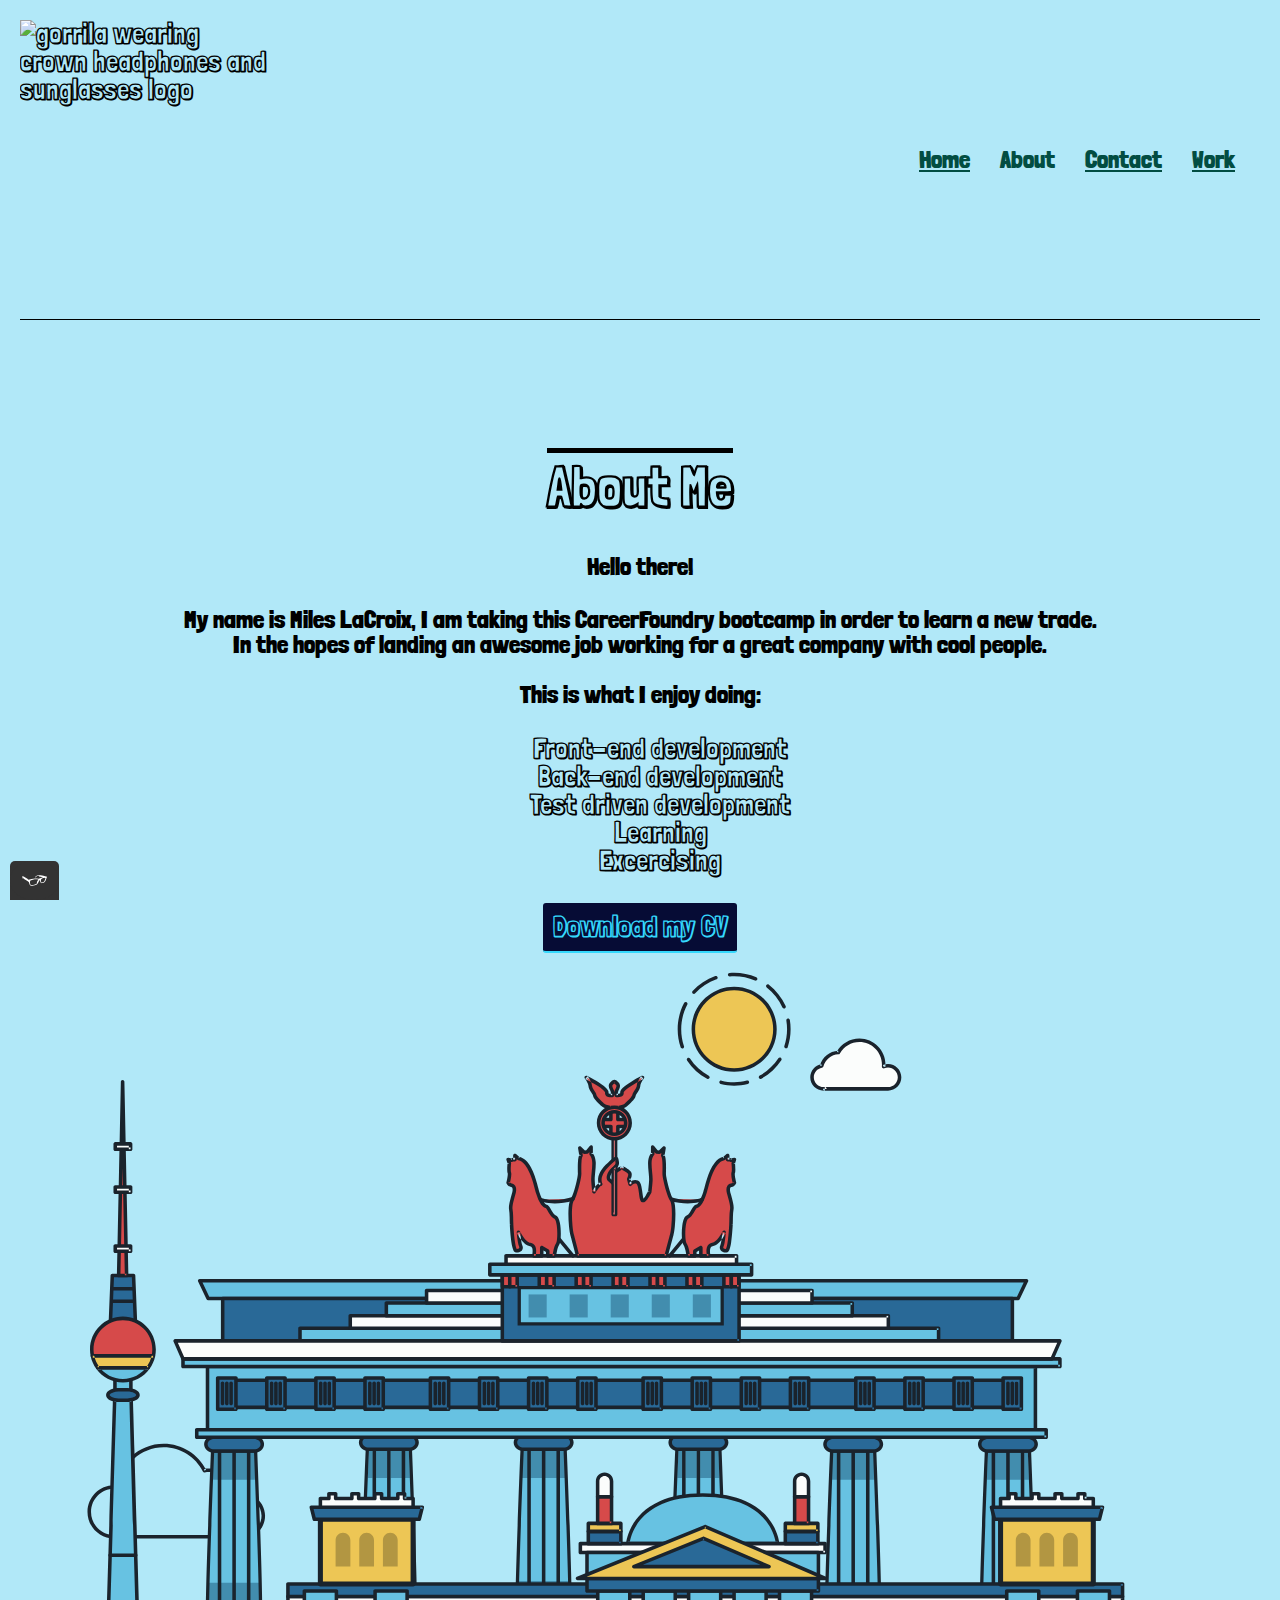
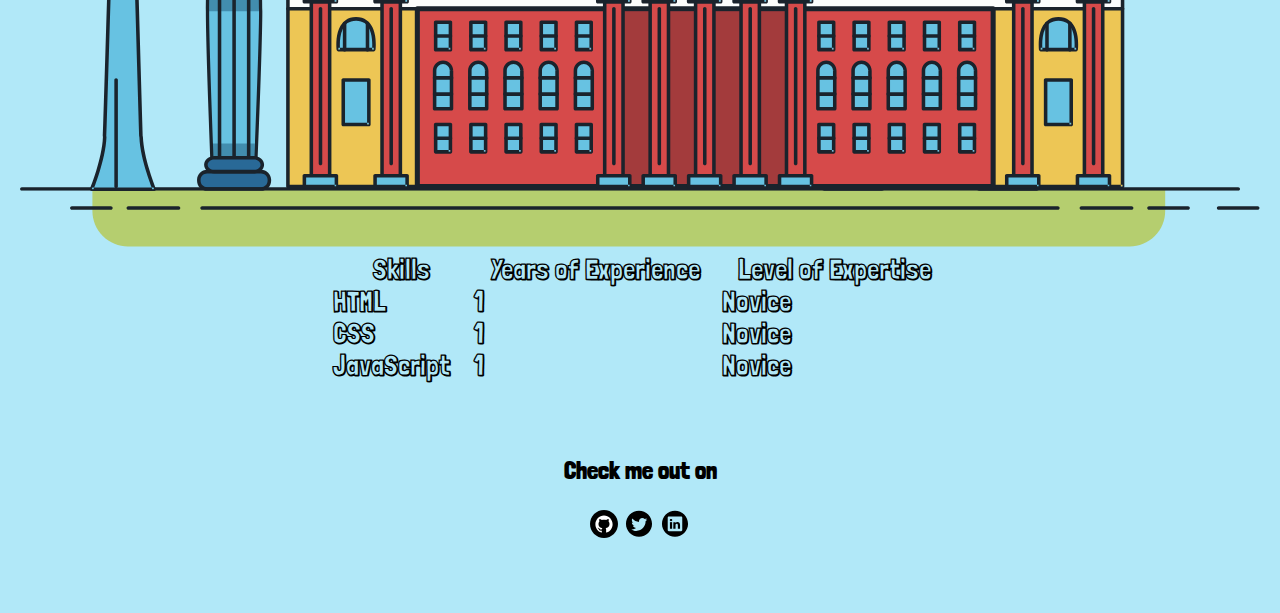
==== commit 8dad5f8a: "tightening up" ====
--- a/about.html
+++ b/about.html
@@ -1,11 +1,13 @@
 <!DOCTYPE html>
+
+<html lang="en">
 
 <head>
     <meta charset="UTF-8">
     <meta http-equiv="X-UA-Compatible" content="IE=edge">
     <meta name="viewport" content="width=device-width, initial-scale=1.0">
     <title>About</title>
-    <link rel="shortcut icon" href="img/android-chrome-192x192.png" type="image/x-icon"/>
+    <link rel="shortcut icon" href="img/android-chrome-192x192.png" type="image/x-icon">
     <link href="https://fonts.googleapis.com/css2?family=Londrina+Shadow&display=swap" rel="stylesheet">
     <link rel="preconnect" href="https://fonts.googleapis.com">
     <link rel="preconnect" href="https://fonts.gstatic.com" crossorigin>
@@ -26,7 +28,7 @@
                     <a href="about.html" role="menuitem" class="navigation-list__item--active">About</a> 
                 </li> 
                 <li role="presentation">
-                    <a href="contact.html" role="menuitem" class="navigation-list__item">Contact</a>
+                    <a href="contact.html" role="menuitem" class="navigation-list__item">Contact</a></li>
                 <li role="presentation">
                     <a href="work.html" role="menuitem" class="navigation-list__item">Work</a> 
                 </li>  
@@ -688,7 +690,8 @@
         <img src="img/104461_twitter_icon.svg" alt="Twitter"></a>
         <a href="https://www.linkedin.com/feed/">
         <img src="img/104452_linkedin_icon.svg" alt="LinkedIn"></a>
-    </div>   
+    </div>
+</footer>   
 
 <script src="js/tota11y.min.js"></script>     
 
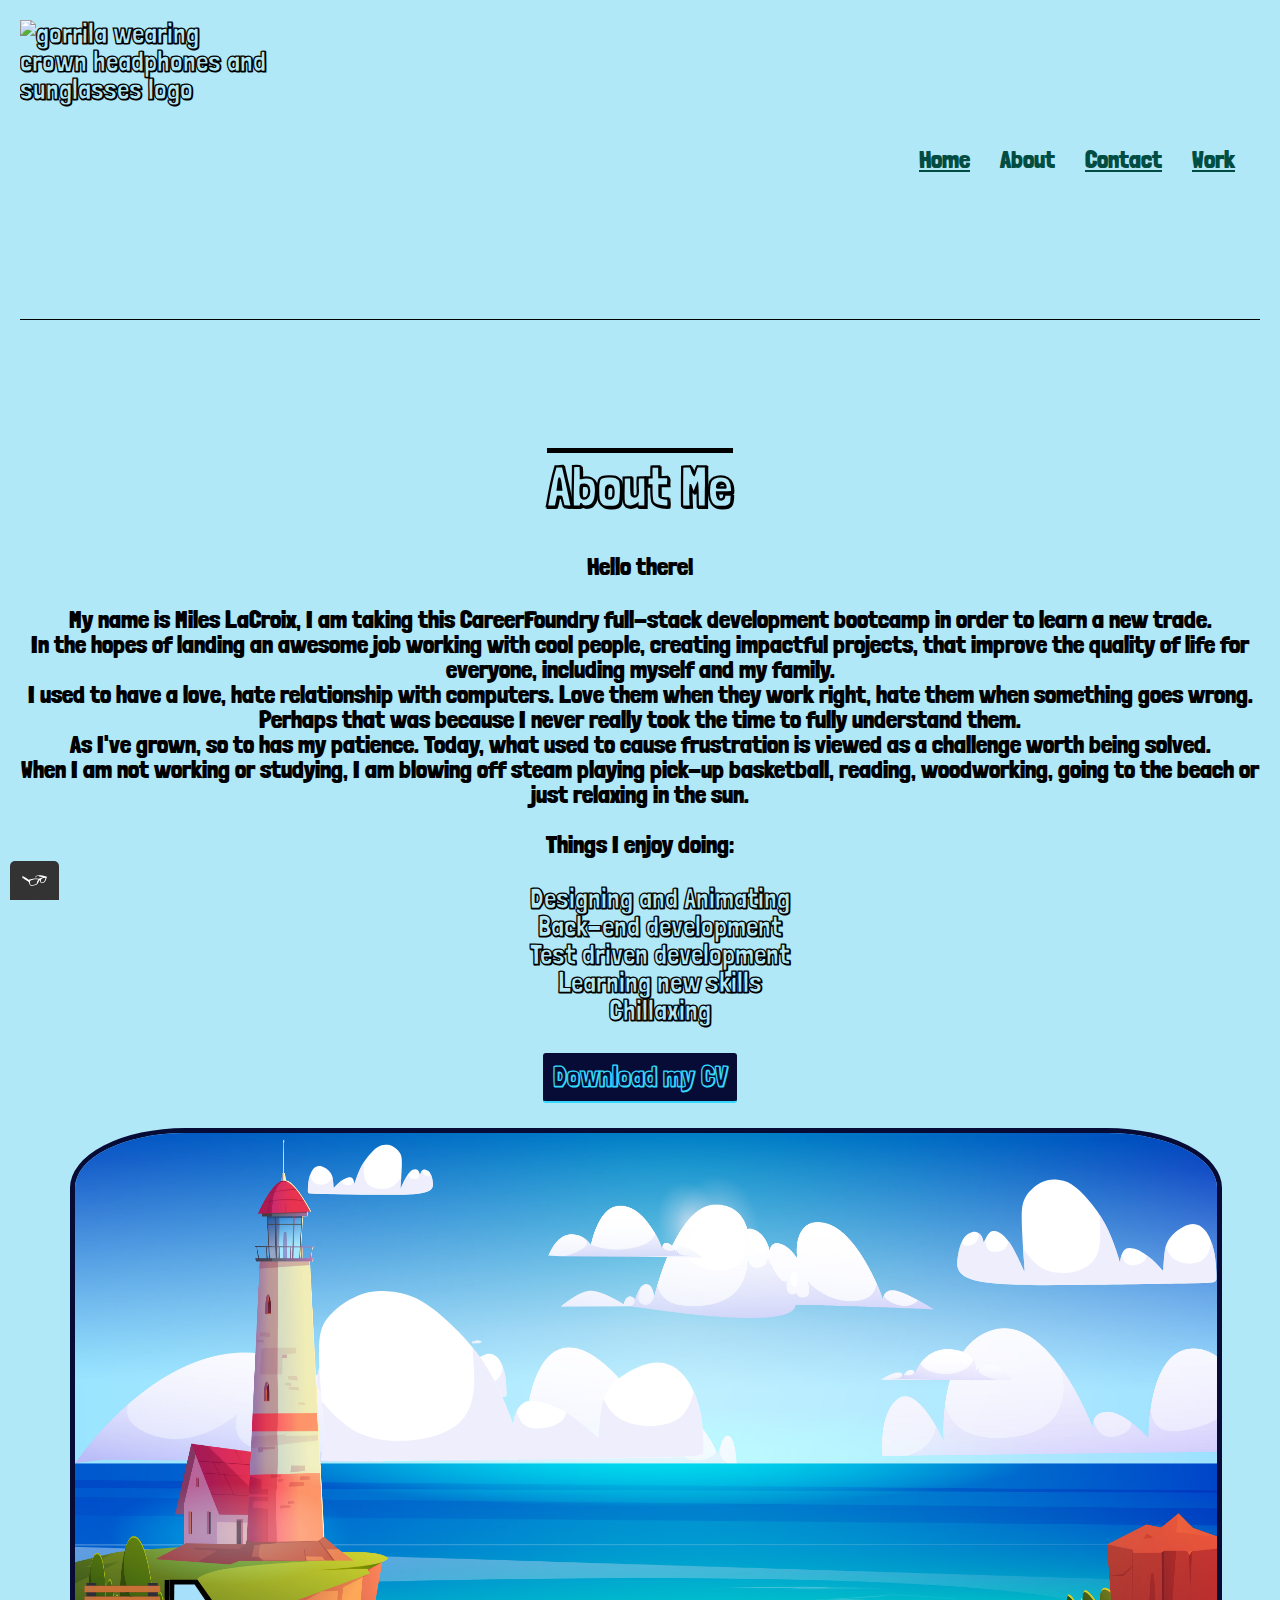
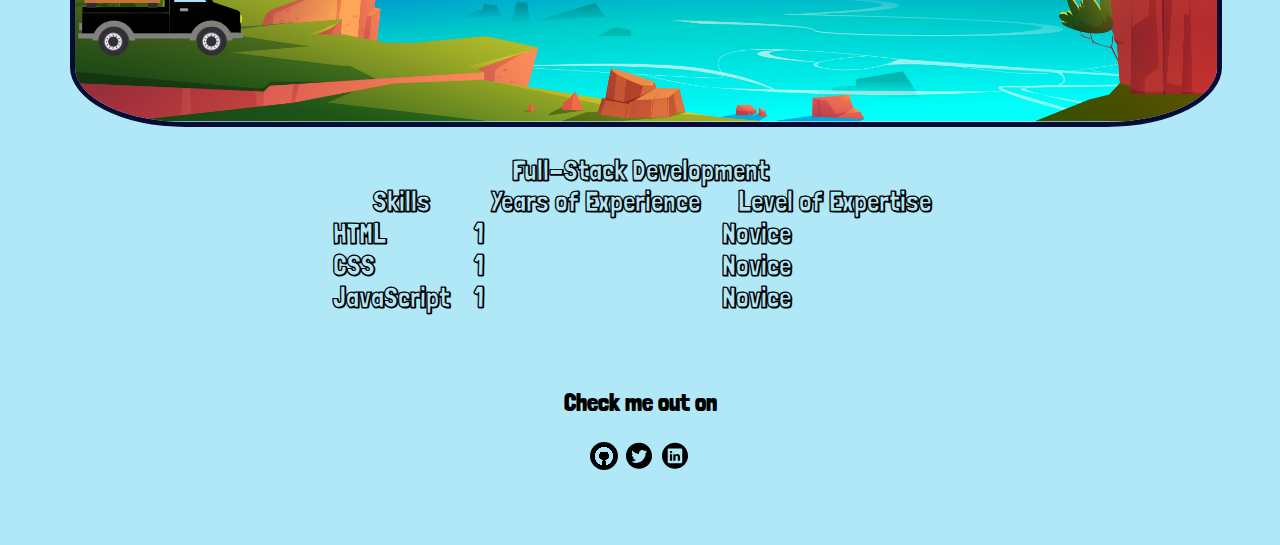
==== commit 7f173ed9: "added SVG and animated" ====
--- a/about.html
+++ b/about.html
@@ -6,7 +6,7 @@
     <meta charset="UTF-8">
     <meta http-equiv="X-UA-Compatible" content="IE=edge">
     <meta name="viewport" content="width=device-width, initial-scale=1.0">
-    <title>About</title>
+    <title>About - Miles</title>
     <link rel="shortcut icon" href="img/android-chrome-192x192.png" type="image/x-icon">
     <link href="https://fonts.googleapis.com/css2?family=Londrina+Shadow&display=swap" rel="stylesheet">
     <link rel="preconnect" href="https://fonts.googleapis.com">
@@ -40,621 +40,1093 @@
         <h1 class="main-about">About Me</h1>
         <h2 class="main-about">Hello there!</h2>
         <p>
-            My name is Miles LaCroix, I am taking this CareerFoundry bootcamp in order to learn a new trade.<br> In the hopes of landing an awesome job working for a great company with cool people.
+            My name is Miles LaCroix, I am taking this CareerFoundry full-stack development bootcamp in order to learn a new trade.<br>  In the hopes of landing an awesome job working with cool people, creating impactful projects, that improve the quality of life for everyone, including myself and my family.<br> I used to have a love, hate relationship with computers. Love them when they work right, hate them when something goes wrong. Perhaps that was because I never really took the time to fully understand them.<br>  As I've grown, so to has my patience.  Today, what used to cause frustration is viewed as a challenge worth being solved.<br>  When I am not working or studying, I am blowing off steam playing pick-up basketball, reading, woodworking, going to the beach or just relaxing in the sun.
         </p>
-        <p>This is what I enjoy doing:</p>
+        <p>Things I enjoy doing:</p>
         <ul>
-            <li>Front-end development</li>
+            <li>Designing and Animating</li>
             <li>Back-end development</li>
             <li>Test driven development</li>
-            <li>Learning</li>
-            <li>Excercising</li>
+            <li>Learning new skills</li>
+            <li>Chillaxing</li>
         </ul>
 
         <a href="files/cv.pdf" class="button" target="_blank" download>Download my CV</a>
     </main>
 
-    <svg id="about-picture" xmlns="http://www.w3.org/2000/svg" class="berlin-illustration" height="auto" viewBox="0 0 700 505" xmlns:xlink="http://www.w3.org/1999/xlink">
-        <defs>
-            <polygon id="a" points=".06 231.917 .06 .929 688.717 .929 688.717 231.917"></polygon>
-        </defs>
-        <g fill="none" fill-rule="evenodd">
-          <g transform="translate(0 241)" class="cloud-front">
-          <path fill="#1A232C" d="M87.602,29 L87.602,28 C87.326,28.001 87.103,28.024 86.927,28.033 L86.979,29.031 L87.947,28.78 C85.741,20.282 78.041,14.002 68.852,14 C67.858,14 66.904,14.096 65.98,14.231 L66.125,15.22 L67.019,14.772 C62.626,6.015 53.567,0.001 43.102,0 C29.041,0.002 17.524,10.848 16.443,24.632 L17.44,24.71 L17.606,23.724 C16.803,23.589 15.969,23.5 15.102,23.5 C6.817,23.501 0.102,30.215 0.102,38.5 C0.102,46.785 6.817,53.499 15.102,53.5 L87.602,53.5 C94.644,53.499 100.351,47.792 100.352,40.75 C100.351,33.708 94.644,28.001 87.602,28 L87.602,30 C90.573,30 93.254,31.202 95.203,33.149 C97.15,35.097 98.351,37.778 98.352,40.75 C98.351,43.722 97.15,46.403 95.203,48.351 C93.254,50.298 90.573,51.5 87.602,51.5 L15.102,51.5 C11.509,51.5 8.265,50.046 5.909,47.692 C3.555,45.337 2.102,42.093 2.102,38.5 C2.102,34.907 3.555,31.663 5.909,29.308 C8.265,26.954 11.509,25.5 15.102,25.5 C15.831,25.5 16.553,25.575 17.273,25.697 C17.551,25.743 17.832,25.672 18.055,25.499 C18.277,25.325 18.414,25.07 18.436,24.789 C19.436,12.04 30.094,1.998 43.102,2 C52.786,1.999 61.163,7.564 65.231,15.669 C65.425,16.055 65.842,16.272 66.27,16.21 C67.132,16.084 67.988,16 68.852,16 C77.108,15.998 84.027,21.647 86.011,29.283 C86.13,29.741 86.557,30.054 87.031,30.03 C87.27,30.017 87.457,29.999 87.602,30 L87.602,29" transform="translate(38 36)"></path>
-            </g>
-            <path fill="#B5CE6F" d="M646.484,484.382 C646.484,489.501 644.531,494.62 640.627,498.525 C636.722,502.43 631.603,504.382 626.484,504.382 L60.873,504.382 C55.754,504.382 50.636,502.43 46.731,498.525 C42.826,494.62 40.873,489.501 40.873,484.382 L40.873,471.917 L646.484,471.917 L646.484,484.382"></path>
-            <polyline fill="#67C2E2" points="334.824 185.029 101.449 185.029 106.209 195.08 563.438 195.08 568.2 185.029 334.824 185.029"></polyline>
-            <path fill="#1A232C" d="M334.824,185.029 L334.824,184.029 L101.449,184.029 C101.104,184.029 100.788,184.203 100.604,184.494 C100.42,184.785 100.398,185.146 100.545,185.457 L105.306,195.508 C105.471,195.856 105.824,196.079 106.209,196.079 L563.438,196.079 C563.824,196.079 564.177,195.856 564.342,195.508 L569.104,185.457 C569.251,185.146 569.229,184.785 569.045,184.494 C568.861,184.203 568.544,184.029 568.2,184.029 L334.824,184.029 L334.824,186.029 L566.62,186.029 L562.806,194.08 L106.842,194.08 L103.029,186.029 L334.824,186.029 L334.824,185.029"></path>
-            <polygon fill="#296997" points="114.416 218.974 560.222 218.974 560.222 195.08 114.416 195.08"></polygon>
-            <path fill="#1A232C" d="M560.222,218.974 L560.222,217.974 L115.416,217.974 L115.416,196.079 L559.222,196.079 L559.222,218.974 L560.222,218.974 L560.222,217.974 L560.222,218.974 L561.222,218.974 L561.222,195.08 C561.222,194.816 561.115,194.559 560.929,194.372 C560.742,194.186 560.485,194.08 560.222,194.08 L114.416,194.08 C114.152,194.08 113.895,194.186 113.708,194.372 C113.522,194.559 113.416,194.816 113.416,195.08 L113.416,218.974 C113.416,219.237 113.522,219.495 113.708,219.681 C113.895,219.867 114.152,219.974 114.416,219.974 L560.222,219.974 C560.485,219.974 560.742,219.867 560.929,219.681 C561.115,219.495 561.222,219.237 561.222,218.974 L560.222,218.974"></path>
-            <polygon fill="#67C2E2" points="105.85 269.08 573.225 269.08 573.225 233.398 105.85 233.398"></polygon>
-            <path fill="#1A232C" d="M573.225,233.398 L573.225,232.398 L105.85,232.398 C105.587,232.398 105.329,232.505 105.143,232.691 C104.957,232.877 104.85,233.134 104.85,233.398 L104.85,269.08 C104.85,269.344 104.957,269.601 105.143,269.788 C105.329,269.974 105.587,270.08 105.85,270.08 L573.225,270.08 C573.488,270.08 573.745,269.974 573.932,269.788 C574.118,269.601 574.225,269.344 574.225,269.08 L574.225,233.398 C574.225,233.134 574.118,232.877 573.932,232.691 C573.745,232.505 573.488,232.398 573.225,232.398 L573.225,233.398 L572.225,233.398 L572.225,268.08 L106.85,268.08 L106.85,234.398 L573.225,234.398 L573.225,233.398 L572.225,233.398 L573.225,233.398"></path>
-            <polygon fill="#296997" points="116.751 256.508 562.557 256.508 562.557 241.243 116.751 241.243"></polygon>
-            <path fill="#1A232C" d="M562.557,256.508 L562.557,255.508 L117.75,255.508 L117.75,242.243 L561.557,242.243 L561.557,256.508 L562.557,256.508 L562.557,255.508 L562.557,256.508 L563.557,256.508 L563.557,241.243 C563.557,240.979 563.45,240.722 563.264,240.535 C563.078,240.349 562.82,240.243 562.557,240.243 L116.75,240.243 C116.487,240.243 116.23,240.349 116.043,240.535 C115.857,240.722 115.751,240.979 115.751,241.243 L115.751,256.508 C115.751,256.771 115.857,257.029 116.043,257.215 C116.23,257.401 116.487,257.508 116.751,257.508 L562.557,257.508 C562.82,257.508 563.077,257.401 563.264,257.215 C563.45,257.029 563.557,256.771 563.557,256.508 L562.557,256.508"></path>
-            <polygon fill="#67C2E2" points="158.07 218.974 518.563 218.974 518.563 211.858 158.07 211.858"></polygon>
-            <path fill="#1A232C" d="M518.563,211.858 L518.563,210.858 L158.07,210.858 C157.807,210.858 157.549,210.964 157.363,211.151 C157.177,211.337 157.07,211.594 157.07,211.858 L157.07,218.974 C157.07,219.237 157.177,219.495 157.363,219.681 C157.549,219.867 157.807,219.974 158.07,219.974 L518.563,219.974 C518.826,219.974 519.083,219.867 519.27,219.681 C519.456,219.495 519.562,219.237 519.562,218.974 L519.562,211.858 C519.562,211.594 519.456,211.337 519.27,211.151 C519.083,210.964 518.826,210.858 518.563,210.858 L518.563,211.858 L517.563,211.858 L517.563,217.974 L159.07,217.974 L159.07,212.858 L518.563,212.858 L518.563,211.858 L517.563,211.858 L518.563,211.858"></path>
-            <polygon fill="#FBFDFC" points="186.438 211.858 490.194 211.858 490.194 204.741 186.438 204.741"></polygon>
-            <path fill="#1A232C" d="M490.194,204.741 L490.194,203.741 L186.438,203.741 C186.175,203.741 185.917,203.848 185.731,204.034 C185.545,204.221 185.438,204.478 185.438,204.741 L185.438,211.858 C185.438,212.121 185.545,212.379 185.731,212.565 C185.917,212.751 186.175,212.858 186.438,212.858 L490.194,212.858 C490.458,212.858 490.715,212.751 490.902,212.565 C491.088,212.379 491.194,212.121 491.194,211.858 L491.194,204.741 C491.194,204.478 491.088,204.221 490.902,204.034 C490.715,203.848 490.458,203.741 490.194,203.741 L490.194,204.741 L489.194,204.741 L489.194,210.858 L187.438,210.858 L187.438,205.741 L490.194,205.741 L490.194,204.741 L489.194,204.741 L490.194,204.741"></path>
-            <polygon fill="#67C2E2" points="206.805 204.741 469.828 204.741 469.828 197.624 206.805 197.624"></polygon>
-            <path fill="#1A232C" d="M469.828,197.624 L469.828,196.624 L206.805,196.624 C206.541,196.624 206.284,196.731 206.098,196.917 C205.911,197.103 205.805,197.361 205.805,197.624 L205.805,204.741 C205.805,205.005 205.911,205.262 206.098,205.449 C206.284,205.635 206.541,205.741 206.805,205.741 L469.828,205.741 C470.091,205.741 470.349,205.635 470.535,205.449 C470.722,205.262 470.828,205.005 470.828,204.741 L470.828,197.624 C470.828,197.361 470.722,197.103 470.535,196.917 C470.349,196.731 470.091,196.624 469.828,196.624 L469.828,197.624 L468.828,197.624 L468.828,203.741 L207.805,203.741 L207.805,198.624 L469.828,198.624 L469.828,197.624 L468.828,197.624 L469.828,197.624"></path>
-            <polygon fill="#FBFDFC" points="229.521 197.624 447.111 197.624 447.111 190.509 229.521 190.509"></polygon>
-            <path fill="#1A232C" d="M447.111,190.509 L447.111,189.509 L229.521,189.509 C229.258,189.509 229,189.616 228.814,189.802 C228.628,189.988 228.521,190.246 228.521,190.509 L228.521,197.624 C228.521,197.888 228.628,198.145 228.814,198.332 C229,198.518 229.258,198.624 229.521,198.624 L447.111,198.624 C447.375,198.624 447.632,198.518 447.818,198.332 C448.005,198.145 448.111,197.888 448.111,197.624 L448.111,190.509 C448.111,190.246 448.005,189.988 447.818,189.802 C447.632,189.616 447.375,189.509 447.111,189.509 L447.111,190.509 L446.111,190.509 L446.111,196.624 L230.521,196.624 L230.521,191.509 L447.111,191.509 L447.111,190.509 L446.111,190.509 L447.111,190.509"></path>
-            <path fill="#67C2E2" d="M135.607,355.447 C135.163,337.766 134.264,313.326 133.648,297.387 C133.274,287.721 133.004,281.18 133.004,281.18 L108.722,281.18 C108.722,281.18 108.452,287.721 108.079,297.387 C107.462,313.326 106.563,337.766 106.119,355.447 C105.953,362.059 105.85,367.732 105.85,371.653 L105.85,371.654 C105.85,386.117 107.243,424.332 108.089,446.189 C108.457,455.706 108.722,462.126 108.722,462.126 L133.004,462.126 C133.004,462.126 133.269,455.706 133.637,446.189 C134.482,424.332 135.876,386.117 135.876,371.654 L135.876,371.653 C135.876,367.732 135.773,362.059 135.607,355.447"></path>
-            <path fill="#428DAE" d="M133.648 297.387L108.079 297.387C108.452 287.721 108.722 281.18 108.722 281.18L133.004 281.18C133.004 281.18 133.274 287.721 133.648 297.387M135.876 371.654L105.85 371.654 105.85 371.653C105.85 367.732 105.953 362.059 106.119 355.447L135.607 355.447C135.773 362.059 135.876 367.732 135.876 371.653L135.876 371.654M133.004 462.126L108.722 462.126C108.722 462.126 108.457 455.706 108.089 446.189L133.637 446.189C133.269 455.706 133.004 462.126 133.004 462.126"></path>
-            <path fill="#1A232C" d="M109.612,461.199 L132.114,461.199 C132.447,453.007 134.949,390.886 134.949,371.653 C134.949,352.42 132.447,290.299 132.114,282.108 L109.612,282.108 C109.279,290.299 106.778,352.42 106.778,371.653 C106.778,390.886 109.279,453.007 109.612,461.199 Z M133.895,463.054 L107.832,463.054 L107.794,462.164 C107.766,461.466 104.922,392.193 104.922,371.653 C104.922,351.114 107.766,281.839 107.794,281.142 L107.832,280.252 L133.895,280.252 L133.931,281.142 C133.96,281.839 136.804,351.114 136.804,371.653 C136.804,392.193 133.96,461.466 133.931,462.164 L133.895,463.054 L133.895,463.054 Z"></path>
-            <path fill="#1A232C" d="M111.638 281.18L111.638 462.126C111.638 462.679 112.086 463.126 112.638 463.126 113.19 463.126 113.638 462.679 113.638 462.126L113.638 281.18C113.638 280.628 113.19 280.18 112.638 280.18 112.086 280.18 111.638 280.628 111.638 281.18M119.863 281.18L119.863 462.126C119.863 462.679 120.311 463.126 120.863 463.126 121.416 463.126 121.863 462.679 121.863 462.126L121.863 281.18C121.863 280.628 121.416 280.18 120.863 280.18 120.311 280.18 119.863 280.628 119.863 281.18M128.088 281.18L128.088 462.126C128.088 462.679 128.536 463.126 129.088 463.126 129.64 463.126 130.088 462.679 130.088 462.126L130.088 281.18C130.088 280.628 129.64 280.18 129.088 280.18 128.536 280.18 128.088 280.628 128.088 281.18"></path>
-            <path fill="#296997" d="M136.79,277.265 C136.79,279.418 134.675,281.18 132.09,281.18 L109.636,281.18 C107.051,281.18 104.936,279.418 104.936,277.265 C104.936,275.111 107.051,273.349 109.636,273.349 L132.09,273.349 C134.675,273.349 136.79,275.111 136.79,277.265"></path>
-            <path fill="#1A232C" d="M136.79,277.265 L135.79,277.265 C135.789,278.005 135.433,278.704 134.769,279.262 C134.109,279.814 133.155,280.181 132.09,280.18 L109.636,280.18 C108.571,280.181 107.617,279.814 106.956,279.262 C106.293,278.704 105.936,278.005 105.936,277.265 C105.936,276.524 106.293,275.825 106.957,275.267 C107.617,274.715 108.571,274.348 109.636,274.349 L132.09,274.349 C133.155,274.348 134.109,274.716 134.769,275.267 C135.433,275.825 135.789,276.524 135.79,277.265 L137.79,277.265 C137.791,275.851 137.09,274.593 136.049,273.731 C135.006,272.863 133.61,272.35 132.09,272.349 L109.636,272.349 C108.116,272.35 106.72,272.863 105.676,273.731 C104.636,274.593 103.935,275.851 103.936,277.265 C103.935,278.678 104.636,279.937 105.677,280.798 C106.72,281.666 108.116,282.179 109.636,282.18 L132.09,282.18 C133.61,282.179 135.006,281.666 136.049,280.798 C137.09,279.937 137.791,278.678 137.79,277.265 L136.79,277.265"></path>
-            <path fill="#296997" d="M140.775,467.217 C140.775,469.803 138.661,471.917 136.076,471.917 L105.65,471.917 C103.065,471.917 100.951,469.803 100.951,467.217 L100.951,466.825 C100.951,464.241 103.065,462.126 105.65,462.126 L136.076,462.126 C138.661,462.126 140.775,464.241 140.775,466.825 L140.775,467.217"></path>
-            <path fill="#1A232C" d="M140.775,467.217 L139.775,467.217 C139.775,468.235 139.361,469.155 138.688,469.83 C138.013,470.503 137.093,470.917 136.076,470.917 L105.65,470.917 C104.633,470.917 103.713,470.504 103.038,469.83 C102.365,469.155 101.951,468.235 101.951,467.217 L101.951,466.825 C101.951,465.808 102.365,464.889 103.038,464.214 C103.713,463.54 104.633,463.127 105.65,463.126 L136.076,463.126 C137.093,463.127 138.013,463.54 138.688,464.214 C139.362,464.889 139.775,465.808 139.775,466.825 L139.775,467.217 L141.775,467.217 L141.775,466.825 C141.772,463.684 139.217,461.13 136.076,461.126 L105.65,461.126 C102.509,461.13 99.955,463.684 99.951,466.825 L99.951,467.217 C99.954,470.36 102.509,472.914 105.65,472.917 L136.076,472.917 C139.217,472.914 141.772,470.36 141.775,467.217 L140.775,467.217"></path>
-            <path fill="#296997" d="M136.79,458.208 C136.79,460.363 134.675,462.126 132.09,462.126 L109.636,462.126 C107.051,462.126 104.936,460.363 104.936,458.208 C104.936,456.057 107.051,454.292 109.636,454.292 L132.09,454.292 C134.675,454.292 136.79,456.057 136.79,458.208"></path>
-            <path fill="#1A232C" d="M136.79,458.208 L135.79,458.208 C135.789,458.949 135.432,459.649 134.769,460.207 C134.108,460.76 133.154,461.128 132.09,461.126 L109.636,461.126 C108.572,461.128 107.617,460.76 106.957,460.207 C106.293,459.649 105.936,458.949 105.936,458.208 C105.936,457.47 106.293,456.77 106.957,456.212 C107.617,455.659 108.572,455.291 109.636,455.292 L132.09,455.292 C133.154,455.291 134.108,455.659 134.769,456.212 C135.433,456.77 135.789,457.47 135.79,458.208 L137.79,458.208 C137.791,456.796 137.09,455.538 136.05,454.675 C135.006,453.808 133.61,453.294 132.09,453.292 L109.636,453.292 C108.115,453.294 106.719,453.808 105.676,454.675 C104.636,455.538 103.935,456.796 103.936,458.208 C103.935,459.622 104.636,460.881 105.676,461.743 C106.72,462.611 108.116,463.125 109.636,463.126 L132.09,463.126 C133.61,463.125 135.006,462.611 136.05,461.743 C137.09,460.881 137.791,459.622 137.79,458.208 L136.79,458.208"></path>
-            <path fill="#67C2E2" d="M572.471,355.447 C572.025,337.766 571.126,313.326 570.51,297.387 C570.137,287.721 569.867,281.18 569.867,281.18 L545.585,281.18 C545.585,281.18 545.315,287.721 544.942,297.387 C544.326,313.326 543.427,337.766 542.981,355.447 C542.815,362.059 542.713,367.732 542.713,371.653 L542.713,371.654 C542.713,386.117 544.107,424.332 544.952,446.189 C545.32,455.706 545.585,462.126 545.585,462.126 L569.867,462.126 C569.867,462.126 570.132,455.706 570.499,446.189 C571.346,424.332 572.739,386.117 572.739,371.654 L572.739,371.653 C572.739,367.732 572.637,362.059 572.471,355.447"></path>
-            <path fill="#428DAE" d="M569.582 297.387L566.951 297.387 566.951 282.108 568.977 282.108C569.063 284.206 569.29 289.841 569.582 297.387M564.951 297.387L545.871 297.387C546.162 289.841 546.39 284.206 546.476 282.108L564.951 282.108 564.951 297.387M571.8 369.187L566.951 369.187 566.951 356.265 571.562 356.265C571.685 361.272 571.771 365.701 571.8 369.187M564.951 369.187L543.653 369.187C543.684 365.512 543.777 360.79 543.912 355.447L553.551 355.447 553.551 356.265 564.951 356.265 564.951 369.187"></path>
-            <path fill="#1A232C" d="M546.476,461.199 L568.977,461.199 C569.31,453.007 571.812,390.886 571.812,371.653 C571.812,352.42 569.31,290.299 568.977,282.108 L546.476,282.108 C546.142,290.299 543.642,352.42 543.642,371.653 C543.642,390.886 546.142,453.007 546.476,461.199 M570.758,463.054 L544.694,463.054 L544.658,462.164 C544.629,461.466 541.785,392.193 541.785,371.653 C541.785,351.114 544.629,281.839 544.658,281.142 L544.694,280.252 L570.758,280.252 L570.795,281.142 C570.823,281.839 573.667,351.114 573.667,371.653 C573.667,392.193 570.823,461.466 570.795,462.164 L570.758,463.054"></path>
-            <path fill="#1A232C" d="M548.501 281.18L548.501 462.126C548.501 462.679 548.949 463.126 549.501 463.126 550.053 463.126 550.501 462.679 550.501 462.126L550.501 281.18C550.501 280.628 550.053 280.18 549.501 280.18 548.949 280.18 548.501 280.628 548.501 281.18M556.727 281.18L556.727 462.126C556.727 462.679 557.174 463.126 557.727 463.126 558.279 463.126 558.727 462.679 558.727 462.126L558.727 281.18C558.727 280.628 558.279 280.18 557.727 280.18 557.174 280.18 556.727 280.628 556.727 281.18M564.951 281.18L564.951 462.126C564.951 462.679 565.399 463.126 565.951 463.126 566.503 463.126 566.951 462.679 566.951 462.126L566.951 281.18C566.951 280.628 566.503 280.18 565.951 280.18 565.399 280.18 564.951 280.628 564.951 281.18"></path>
-            <path fill="#296997" d="M573.653,277.265 C573.653,279.418 571.537,281.18 568.953,281.18 L546.499,281.18 C543.915,281.18 541.799,279.418 541.799,277.265 C541.799,275.111 543.915,273.349 546.499,273.349 L568.953,273.349 C571.537,273.349 573.653,275.111 573.653,277.265"></path>
-            <path fill="#1A232C" d="M573.653,277.265 L572.653,277.265 C572.653,278.005 572.296,278.704 571.632,279.262 C570.972,279.814 570.017,280.181 568.953,280.18 L546.499,280.18 C545.435,280.181 544.48,279.814 543.82,279.262 C543.156,278.704 542.8,278.005 542.799,277.265 C542.8,276.525 543.156,275.825 543.82,275.267 C544.481,274.715 545.435,274.348 546.499,274.349 L568.953,274.349 C570.017,274.348 570.972,274.715 571.632,275.267 C572.296,275.825 572.653,276.525 572.653,277.265 L574.653,277.265 C574.654,275.851 573.953,274.593 572.912,273.731 C571.869,272.863 570.473,272.35 568.953,272.349 L546.499,272.349 C544.979,272.35 543.583,272.863 542.54,273.731 C541.499,274.593 540.798,275.851 540.799,277.265 C540.798,278.679 541.499,279.937 542.54,280.798 C543.583,281.666 544.979,282.179 546.499,282.18 L568.953,282.18 C570.473,282.179 571.869,281.666 572.912,280.798 C573.953,279.937 574.654,278.679 574.653,277.265 L573.653,277.265"></path>
-            <path fill="#296997" d="M577.639,467.217 C577.639,469.803 575.524,471.917 572.938,471.917 L542.514,471.917 C539.929,471.917 537.813,469.803 537.813,467.217 L537.813,466.825 C537.813,464.241 539.929,462.126 542.514,462.126 L572.938,462.126 C575.524,462.126 577.639,464.241 577.639,466.825 L577.639,467.217"></path>
-            <path fill="#1A232C" d="M577.639,467.217 L576.639,467.217 C576.638,468.235 576.225,469.155 575.551,469.83 C574.876,470.503 573.956,470.917 572.938,470.917 L542.514,470.917 C541.497,470.917 540.576,470.503 539.901,469.83 C539.227,469.155 538.814,468.234 538.813,467.217 L538.813,466.825 C538.814,465.808 539.227,464.889 539.901,464.214 C540.576,463.54 541.497,463.127 542.514,463.126 L572.938,463.126 C573.956,463.127 574.876,463.54 575.551,464.214 C576.225,464.888 576.638,465.808 576.639,466.825 L576.639,467.217 L578.639,467.217 L578.639,466.825 C578.635,463.684 576.081,461.13 572.938,461.126 L542.514,461.126 C539.372,461.13 536.817,463.684 536.813,466.825 L536.813,467.217 C536.817,470.36 539.372,472.914 542.514,472.917 L572.938,472.917 C576.081,472.914 578.635,470.359 578.639,467.217 L577.639,467.217"></path>
-            <path fill="#296997" d="M573.653,458.208 C573.653,460.363 571.537,462.126 568.953,462.126 L546.499,462.126 C543.915,462.126 541.799,460.363 541.799,458.208 C541.799,456.057 543.915,454.292 546.499,454.292 L568.953,454.292 C571.537,454.292 573.653,456.057 573.653,458.208"></path>
-            <path fill="#1A232C" d="M573.653,458.208 L572.653,458.208 C572.653,458.949 572.296,459.649 571.632,460.207 C570.971,460.76 570.017,461.128 568.953,461.126 L546.499,461.126 C545.435,461.128 544.481,460.76 543.82,460.207 C543.157,459.649 542.799,458.949 542.799,458.208 C542.799,457.47 543.156,456.77 543.82,456.212 C544.481,455.659 545.435,455.291 546.499,455.292 L568.953,455.292 C570.017,455.291 570.971,455.659 571.632,456.212 C572.296,456.77 572.653,457.47 572.653,458.208 L574.653,458.208 C574.654,456.796 573.953,455.538 572.912,454.675 C571.869,453.808 570.473,453.294 568.953,453.292 L546.499,453.292 C544.979,453.294 543.583,453.808 542.54,454.675 C541.499,455.538 540.798,456.796 540.799,458.208 C540.798,459.622 541.499,460.881 542.54,461.743 C543.583,462.611 544.979,463.125 546.499,463.126 L568.953,463.126 C570.473,463.125 571.869,462.611 572.912,461.743 C573.953,460.881 574.654,459.622 574.653,458.208 L573.653,458.208"></path>
-            <path fill="#67C2E2" d="M485.098,355.447 C484.654,337.766 483.753,313.326 483.137,297.387 C482.764,287.721 482.494,281.18 482.494,281.18 L458.213,281.18 C458.213,281.18 457.942,287.721 457.569,297.387 C456.953,313.326 456.055,337.766 455.608,355.447 C455.443,362.059 455.34,367.732 455.34,371.653 L455.34,371.654 C455.34,386.117 456.733,424.332 457.58,446.189 C457.948,455.706 458.213,462.126 458.213,462.126 L482.494,462.126 C482.494,462.126 482.759,455.706 483.126,446.189 C483.973,424.332 485.366,386.117 485.366,371.654 L485.366,371.653 C485.366,367.732 485.265,362.059 485.098,355.447"></path>
-            <path fill="#428DAE" d="M483.137 297.387L457.569 297.387C457.942 287.721 458.213 281.18 458.213 281.18L482.494 281.18C482.494 281.18 482.764 287.721 483.137 297.387M485.355 369.187L455.351 369.187C455.382 365.502 455.475 360.78 455.608 355.447L485.098 355.447C485.232 360.78 485.325 365.502 485.355 369.187"></path>
-            <path fill="#1A232C" d="M459.103,461.199 L481.605,461.199 C481.938,453.007 484.439,390.886 484.439,371.653 C484.439,352.42 481.938,290.299 481.605,282.108 L459.103,282.108 C458.769,290.299 456.268,352.42 456.268,371.653 C456.268,390.886 458.769,453.007 459.103,461.199 Z M483.386,463.054 L457.321,463.054 L457.285,462.164 C457.256,461.466 454.412,392.193 454.412,371.653 C454.412,351.114 457.256,281.839 457.285,281.142 L457.321,280.252 L483.386,280.252 L483.422,281.142 C483.45,281.839 486.294,351.114 486.294,371.653 C486.294,392.193 483.45,461.466 483.422,462.164 L483.386,463.054 L483.386,463.054 Z"></path>
-            <path fill="#1A232C" d="M461.128 281.18L461.128 462.126C461.128 462.679 461.576 463.126 462.128 463.126 462.68 463.126 463.128 462.679 463.128 462.126L463.128 281.18C463.128 280.628 462.68 280.18 462.128 280.18 461.576 280.18 461.128 280.628 461.128 281.18M469.354 281.18L469.354 462.126C469.354 462.679 469.801 463.126 470.354 463.126 470.906 463.126 471.354 462.679 471.354 462.126L471.354 281.18C471.354 280.628 470.906 280.18 470.354 280.18 469.801 280.18 469.354 280.628 469.354 281.18M477.578 281.18L477.578 462.126C477.578 462.679 478.026 463.126 478.578 463.126 479.13 463.126 479.578 462.679 479.578 462.126L479.578 281.18C479.578 280.628 479.13 280.18 478.578 280.18 478.026 280.18 477.578 280.628 477.578 281.18"></path>
-            <path fill="#296997" d="M486.281,277.265 C486.281,279.418 484.164,281.18 481.58,281.18 L459.126,281.18 C456.542,281.18 454.426,279.418 454.426,277.265 C454.426,275.111 456.542,273.349 459.126,273.349 L481.58,273.349 C484.164,273.349 486.281,275.111 486.281,277.265"></path>
-            <path fill="#1A232C" d="M486.281,277.265 L485.281,277.265 C485.281,278.005 484.924,278.704 484.26,279.262 C483.599,279.814 482.644,280.181 481.58,280.18 L459.126,280.18 C458.062,280.181 457.107,279.814 456.447,279.262 C455.783,278.704 455.427,278.005 455.426,277.265 C455.427,276.525 455.783,275.825 456.447,275.267 C457.108,274.715 458.062,274.348 459.126,274.349 L481.58,274.349 C482.644,274.348 483.599,274.716 484.26,275.268 C484.924,275.825 485.281,276.525 485.281,277.265 L487.281,277.265 C487.282,275.851 486.58,274.593 485.54,273.731 C484.496,272.863 483.1,272.35 481.58,272.349 L459.126,272.349 C457.606,272.35 456.21,272.863 455.167,273.731 C454.126,274.593 453.425,275.851 453.426,277.265 C453.425,278.679 454.126,279.937 455.167,280.798 C456.21,281.666 457.606,282.179 459.126,282.18 L481.58,282.18 C483.1,282.179 484.496,281.666 485.54,280.799 C486.58,279.937 487.282,278.679 487.281,277.265 L486.281,277.265"></path>
-            <path fill="#296997" d="M490.266,467.217 C490.266,469.803 488.151,471.917 485.565,471.917 L455.141,471.917 C452.556,471.917 450.44,469.803 450.44,467.217 L450.44,466.825 C450.44,464.241 452.556,462.126 455.141,462.126 L485.565,462.126 C488.151,462.126 490.266,464.241 490.266,466.825 L490.266,467.217"></path>
-            <path fill="#1A232C" d="M490.266,467.217 L489.266,467.217 C489.265,468.235 488.852,469.155 488.178,469.83 C487.503,470.503 486.583,470.917 485.565,470.917 L455.141,470.917 C454.124,470.917 453.203,470.503 452.528,469.83 C451.854,469.155 451.441,468.234 451.44,467.217 L451.44,466.825 C451.441,465.808 451.854,464.889 452.528,464.214 C453.203,463.54 454.124,463.127 455.141,463.126 L485.565,463.126 C486.583,463.127 487.503,463.54 488.178,464.214 C488.852,464.888 489.265,465.808 489.266,466.825 L489.266,467.217 L491.266,467.217 L491.266,466.825 C491.262,463.684 488.708,461.13 485.565,461.126 L455.141,461.126 C451.999,461.13 449.444,463.684 449.44,466.825 L449.44,467.217 C449.444,470.36 451.999,472.914 455.141,472.917 L485.565,472.917 C488.708,472.914 491.262,470.359 491.266,467.217 L490.266,467.217"></path>
-            <path fill="#296997" d="M486.281,458.208 C486.281,460.363 484.164,462.126 481.58,462.126 L459.126,462.126 C456.542,462.126 454.426,460.363 454.426,458.208 C454.426,456.057 456.542,454.292 459.126,454.292 L481.58,454.292 C484.164,454.292 486.281,456.057 486.281,458.208"></path>
-            <path fill="#1A232C" d="M486.281,458.208 L485.281,458.208 C485.281,458.949 484.923,459.649 484.26,460.207 C483.599,460.76 482.644,461.128 481.58,461.126 L459.126,461.126 C458.062,461.128 457.108,460.76 456.447,460.207 C455.784,459.649 455.427,458.949 455.426,458.208 C455.426,457.47 455.783,456.77 456.447,456.212 C457.108,455.659 458.062,455.291 459.126,455.292 L481.58,455.292 C482.644,455.291 483.598,455.659 484.26,456.212 C484.924,456.77 485.281,457.47 485.281,458.208 L487.281,458.208 C487.282,456.795 486.58,455.538 485.54,454.675 C484.496,453.808 483.1,453.294 481.58,453.292 L459.126,453.292 C457.606,453.294 456.21,453.808 455.167,454.675 C454.126,455.538 453.425,456.796 453.426,458.208 C453.425,459.622 454.126,460.881 455.167,461.743 C456.21,462.611 457.606,463.125 459.126,463.126 L481.58,463.126 C483.1,463.125 484.496,462.611 485.54,461.743 C486.581,460.881 487.282,459.622 487.281,458.208 L486.281,458.208"></path>
-            <path fill="#67C2E2" d="M397.726,354.466 C397.28,336.787 396.381,312.346 395.765,296.407 C395.392,286.742 395.122,280.2 395.122,280.2 L370.84,280.2 C370.84,280.2 370.57,286.742 370.197,296.407 C369.581,312.346 368.682,336.787 368.236,354.466 C368.07,361.078 367.968,366.751 367.968,370.672 L367.968,370.673 C367.968,385.136 369.361,423.352 370.207,445.208 C370.575,454.726 370.84,461.146 370.84,461.146 L395.122,461.146 C395.122,461.146 395.386,454.726 395.754,445.208 C396.601,423.352 397.994,385.136 397.994,370.673 L397.994,370.672 C397.994,366.751 397.892,361.078 397.726,354.466"></path>
-            <path fill="#428DAE" d="M394.837 296.407L392.206 296.407 392.206 281.127 394.233 281.127C394.318 283.225 394.545 288.861 394.837 296.407L394.837 296.407zM383.981 296.407L390.206 296.407 390.206 281.127 383.981 281.127 383.981 296.407zM375.756 296.407L381.98 296.407 381.98 281.127 375.756 281.127 375.756 296.407zM373.756 296.407L371.126 296.407C371.417 288.861 371.645 283.225 371.73 281.127L373.756 281.127 373.756 296.407 373.756 296.407zM397.062 369.187L392.206 369.187 392.206 354.466 396.796 354.466C396.943 360.298 397.041 365.389 397.062 369.187L397.062 369.187zM383.981 369.187L390.206 369.187 390.206 354.466 383.981 354.466 383.981 369.187zM375.756 369.187L381.98 369.187 381.98 354.466 375.756 354.466 375.756 369.187zM373.756 369.187L368.9 369.187C368.921 365.389 369.019 360.298 369.166 354.466L373.756 354.466 373.756 369.187 373.756 369.187z"></path>
-            <path fill="#1A232C" d="M371.73,460.218 L394.233,460.218 C394.565,452.027 397.066,389.906 397.066,370.672 C397.066,351.44 394.565,289.319 394.233,281.127 L371.73,281.127 C371.397,289.319 368.895,351.44 368.895,370.672 C368.895,389.906 371.397,452.027 371.73,460.218 M396.013,462.074 L369.949,462.074 L369.912,461.184 C369.884,460.486 367.04,391.212 367.04,370.672 C367.04,350.133 369.884,280.859 369.912,280.162 L369.949,279.272 L396.013,279.272 L396.05,280.162 C396.078,280.859 398.922,350.133 398.922,370.672 C398.922,391.212 396.078,460.486 396.05,461.184 L396.013,462.074"></path>
-            <path fill="#1A232C" d="M373.756 280.2L373.756 461.146C373.756 461.698 374.203 462.146 374.756 462.146 375.308 462.146 375.756 461.698 375.756 461.146L375.756 280.2C375.756 279.647 375.308 279.2 374.756 279.2 374.203 279.2 373.756 279.647 373.756 280.2M381.98 280.2L381.98 461.146C381.98 461.698 382.428 462.146 382.98 462.146 383.533 462.146 383.981 461.698 383.981 461.146L383.981 280.2C383.981 279.647 383.533 279.2 382.98 279.2 382.428 279.2 381.98 279.647 381.98 280.2M390.206 280.2L390.206 461.146C390.206 461.698 390.654 462.146 391.206 462.146 391.758 462.146 392.206 461.698 392.206 461.146L392.206 280.2C392.206 279.647 391.758 279.2 391.206 279.2 390.654 279.2 390.206 279.647 390.206 280.2"></path>
-            <path fill="#296997" d="M398.908,276.285 C398.908,278.439 396.792,280.2 394.208,280.2 L371.754,280.2 C369.17,280.2 367.053,278.439 367.053,276.285 C367.053,274.13 369.17,272.369 371.754,272.369 L394.208,272.369 C396.792,272.369 398.908,274.13 398.908,276.285"></path>
-            <path fill="#1A232C" d="M398.908,276.285 L397.908,276.285 C397.907,277.025 397.551,277.724 396.887,278.281 C396.227,278.833 395.272,279.201 394.208,279.2 L371.754,279.2 C370.69,279.201 369.735,278.833 369.074,278.281 C368.41,277.724 368.053,277.025 368.053,276.285 C368.053,275.544 368.41,274.845 369.074,274.287 C369.735,273.735 370.69,273.367 371.754,273.369 L394.208,273.369 C395.272,273.367 396.227,273.735 396.887,274.287 C397.551,274.844 397.907,275.544 397.908,276.285 L399.908,276.285 C399.909,274.871 399.208,273.612 398.167,272.75 C397.124,271.883 395.728,271.37 394.208,271.369 L371.754,271.369 C370.234,271.37 368.838,271.883 367.794,272.75 C366.754,273.612 366.052,274.871 366.053,276.285 C366.052,277.699 366.754,278.957 367.795,279.818 C368.838,280.686 370.234,281.198 371.754,281.2 L394.208,281.2 C395.728,281.198 397.123,280.686 398.167,279.818 C399.208,278.957 399.909,277.698 399.908,276.285 L398.908,276.285"></path>
-            <path fill="#296997" d="M402.894,466.237 C402.894,468.823 400.779,470.937 398.193,470.937 L367.768,470.937 C365.183,470.937 363.068,468.823 363.068,466.237 L363.068,465.844 C363.068,463.26 365.183,461.146 367.768,461.146 L398.193,461.146 C400.779,461.146 402.894,463.26 402.894,465.844 L402.894,466.237"></path>
-            <path fill="#1A232C" d="M402.894,466.237 L401.894,466.237 C401.893,467.254 401.48,468.174 400.806,468.849 C400.131,469.523 399.211,469.937 398.193,469.937 L367.768,469.937 C366.751,469.937 365.831,469.523 365.156,468.849 C364.482,468.174 364.069,467.254 364.068,466.237 L364.068,465.844 C364.069,464.828 364.482,463.908 365.156,463.233 C365.831,462.56 366.751,462.146 367.768,462.146 L398.193,462.146 C399.211,462.146 400.131,462.56 400.806,463.233 C401.48,463.908 401.893,464.828 401.894,465.844 L401.894,466.237 L403.894,466.237 L403.894,465.844 C403.89,462.703 401.336,460.15 398.193,460.146 L367.768,460.146 C364.626,460.15 362.072,462.703 362.068,465.844 L362.068,466.237 C362.072,469.379 364.626,471.933 367.768,471.937 L398.193,471.937 C401.336,471.933 403.89,469.379 403.894,466.237 L402.894,466.237"></path>
-            <path fill="#296997" d="M398.908,457.228 C398.908,459.382 396.792,461.146 394.208,461.146 L371.754,461.146 C369.17,461.146 367.053,459.382 367.053,457.228 C367.053,455.077 369.17,453.312 371.754,453.312 L394.208,453.312 C396.792,453.312 398.908,455.077 398.908,457.228"></path>
-            <path fill="#1A232C" d="M398.908,457.228 L397.908,457.228 C397.908,457.968 397.55,458.669 396.887,459.226 C396.226,459.779 395.272,460.147 394.208,460.146 L371.754,460.146 C370.69,460.147 369.736,459.779 369.074,459.226 C368.411,458.668 368.053,457.968 368.053,457.228 C368.053,456.489 368.41,455.789 369.074,455.231 C369.736,454.679 370.69,454.311 371.754,454.312 L394.208,454.312 C395.272,454.311 396.226,454.679 396.887,455.231 C397.551,455.789 397.908,456.489 397.908,457.228 L399.908,457.228 C399.909,455.815 399.208,454.557 398.167,453.695 C397.124,452.827 395.728,452.313 394.208,452.312 L371.754,452.312 C370.234,452.313 368.838,452.827 367.794,453.695 C366.754,454.557 366.052,455.815 366.053,457.228 C366.052,458.642 366.753,459.901 367.794,460.763 C368.838,461.631 370.234,462.145 371.754,462.146 L394.208,462.146 C395.728,462.145 397.124,461.631 398.167,460.763 C399.208,459.9 399.909,458.642 399.908,457.228 L398.908,457.228"></path>
-            <path fill="#67C2E2" d="M310.353,354.466 C309.908,336.787 309.009,312.346 308.393,296.407 C308.019,286.742 307.75,280.2 307.75,280.2 L283.467,280.2 C283.467,280.2 283.198,286.742 282.824,296.407 C282.208,312.346 281.309,336.787 280.864,354.466 C280.698,361.078 280.596,366.751 280.596,370.672 L280.596,370.673 C280.596,385.136 281.989,423.352 282.834,445.208 C283.202,454.726 283.467,461.146 283.467,461.146 L307.75,461.146 C307.75,461.146 308.014,454.726 308.382,445.208 C309.228,423.352 310.622,385.136 310.622,370.673 L310.622,370.672 C310.622,366.751 310.518,361.078 310.353,354.466"></path>
-            <path fill="#428DAE" d="M308.393 296.407L282.824 296.407C283.198 286.742 283.467 280.2 283.467 280.2L307.75 280.2C307.75 280.2 308.019 286.742 308.393 296.407M310.617 369.187L280.6 369.187C280.621 365.377 280.718 360.285 280.864 354.466L310.353 354.466C310.498 360.285 310.596 365.377 310.617 369.187"></path>
-            <path fill="#1A232C" d="M284.357,460.218 L306.86,460.218 C307.193,452.027 309.694,389.906 309.694,370.672 C309.694,351.44 307.193,289.319 306.86,281.127 L284.357,281.127 C284.024,289.319 281.523,351.44 281.523,370.672 C281.523,389.906 284.024,452.027 284.357,460.218 Z M308.639,462.074 L282.576,462.074 L282.54,461.184 C282.511,460.486 279.668,391.212 279.668,370.672 C279.668,350.133 282.511,280.859 282.54,280.162 L282.576,279.272 L308.639,279.272 L308.677,280.162 C308.706,280.859 311.549,350.133 311.549,370.672 C311.549,391.212 308.706,460.486 308.677,461.184 L308.639,462.074 L308.639,462.074 Z"></path>
-            <path fill="#1A232C" d="M286.383 280.2L286.383 461.146C286.383 461.698 286.831 462.146 287.383 462.146 287.936 462.146 288.383 461.698 288.383 461.146L288.383 280.2C288.383 279.647 287.936 279.2 287.383 279.2 286.831 279.2 286.383 279.647 286.383 280.2M294.608 280.2L294.608 461.146C294.608 461.698 295.056 462.146 295.608 462.146 296.161 462.146 296.608 461.698 296.608 461.146L296.608 280.2C296.608 279.647 296.161 279.2 295.608 279.2 295.056 279.2 294.608 279.647 294.608 280.2M302.834 280.2L302.834 461.146C302.834 461.698 303.281 462.146 303.834 462.146 304.386 462.146 304.834 461.698 304.834 461.146L304.834 280.2C304.834 279.647 304.386 279.2 303.834 279.2 303.281 279.2 302.834 279.647 302.834 280.2"></path>
-            <path fill="#296997" d="M311.535,276.285 C311.535,278.439 309.42,280.2 306.836,280.2 L284.381,280.2 C281.797,280.2 279.681,278.439 279.681,276.285 C279.681,274.13 281.797,272.369 284.381,272.369 L306.836,272.369 C309.42,272.369 311.535,274.13 311.535,276.285"></path>
-            <path fill="#1A232C" d="M311.535,276.285 L310.535,276.285 C310.534,277.025 310.177,277.724 309.514,278.282 C308.854,278.833 307.901,279.201 306.836,279.2 L284.381,279.2 C283.316,279.201 282.362,278.833 281.702,278.281 C281.038,277.724 280.681,277.025 280.681,276.285 C280.681,275.544 281.038,274.844 281.702,274.287 C282.362,273.735 283.317,273.367 284.381,273.369 L306.836,273.369 C307.9,273.367 308.854,273.735 309.514,274.287 C310.177,274.844 310.534,275.544 310.535,276.285 L312.535,276.285 C312.535,274.871 311.835,273.613 310.795,272.75 C309.751,271.883 308.356,271.37 306.836,271.369 L284.381,271.369 C282.861,271.37 281.465,271.883 280.422,272.75 C279.381,273.612 278.68,274.871 278.681,276.285 C278.68,277.698 279.381,278.957 280.422,279.818 C281.465,280.686 282.861,281.198 284.381,281.2 L306.836,281.2 C308.356,281.198 309.751,280.685 310.794,279.818 C311.835,278.956 312.535,277.698 312.535,276.285 L311.535,276.285"></path>
-            <path fill="#296997" d="M315.522,466.237 C315.522,468.823 313.407,470.937 310.821,470.937 L280.396,470.937 C277.811,470.937 275.696,468.823 275.696,466.237 L275.696,465.844 C275.696,463.26 277.811,461.146 280.396,461.146 L310.821,461.146 C313.407,461.146 315.522,463.26 315.522,465.844 L315.522,466.237"></path>
-            <path fill="#1A232C" d="M315.522,466.237 L314.522,466.237 C314.521,467.254 314.108,468.174 313.434,468.849 C312.759,469.523 311.838,469.937 310.821,469.937 L280.396,469.937 C279.379,469.937 278.458,469.523 277.783,468.849 C277.11,468.174 276.696,467.254 276.696,466.237 L276.696,465.844 C276.696,464.828 277.11,463.908 277.783,463.233 C278.458,462.56 279.379,462.146 280.396,462.146 L310.821,462.146 C311.838,462.146 312.759,462.56 313.434,463.233 C314.108,463.908 314.521,464.828 314.522,465.844 L314.522,466.237 L316.521,466.237 L316.521,465.844 C316.518,462.703 313.963,460.15 310.821,460.146 L280.396,460.146 C277.254,460.15 274.7,462.703 274.696,465.844 L274.696,466.237 C274.699,469.379 277.254,471.933 280.396,471.937 L310.821,471.937 C313.963,471.933 316.518,469.379 316.521,466.237 L315.522,466.237"></path>
-            <path fill="#296997" d="M311.535,457.228 C311.535,459.382 309.42,461.146 306.836,461.146 L284.381,461.146 C281.797,461.146 279.681,459.382 279.681,457.228 C279.681,455.077 281.797,453.312 284.381,453.312 L306.836,453.312 C309.42,453.312 311.535,455.077 311.535,457.228"></path>
-            <path fill="#1A232C" d="M311.535,457.228 L310.535,457.228 C310.534,457.969 310.177,458.669 309.514,459.227 C308.854,459.779 307.9,460.147 306.836,460.146 L284.381,460.146 C283.317,460.147 282.363,459.779 281.702,459.227 C281.038,458.669 280.681,457.968 280.681,457.228 C280.681,456.489 281.038,455.789 281.702,455.231 C282.363,454.679 283.317,454.311 284.381,454.312 L306.836,454.312 C307.9,454.311 308.854,454.679 309.514,455.231 C310.177,455.789 310.534,456.489 310.535,457.228 L312.535,457.228 C312.535,455.815 311.835,454.558 310.795,453.695 C309.752,452.827 308.356,452.313 306.836,452.312 L284.381,452.312 C282.861,452.313 281.465,452.827 280.422,453.695 C279.381,454.557 278.68,455.815 278.681,457.228 C278.68,458.642 279.381,459.9 280.422,460.763 C281.465,461.631 282.861,462.145 284.381,462.146 L306.836,462.146 C308.356,462.145 309.752,461.631 310.795,460.763 C311.835,459.9 312.535,458.641 312.535,457.228 L311.535,457.228"></path>
-            <path fill="#67C2E2" d="M222.981,354.466 C222.535,336.787 221.636,312.346 221.02,296.407 C220.647,286.742 220.377,280.2 220.377,280.2 L196.094,280.2 C196.094,280.2 195.825,286.742 195.452,296.407 C194.835,312.346 193.936,336.787 193.491,354.466 C193.325,361.078 193.223,366.751 193.223,370.672 L193.223,370.673 C193.223,385.136 194.616,423.352 195.462,445.208 C195.83,454.726 196.094,461.146 196.094,461.146 L220.377,461.146 C220.377,461.146 220.642,454.726 221.009,445.208 C221.855,423.352 223.249,385.136 223.249,370.673 L223.249,370.672 C223.249,366.751 223.146,361.078 222.981,354.466"></path>
-            <path fill="#428DAE" d="M220.091 296.407L209.236 296.407 209.236 281.127 219.487 281.127C219.573 283.225 219.8 288.861 220.091 296.407L220.091 296.407zM201.011 296.407L207.236 296.407 207.236 281.127 201.011 281.127 201.011 296.407zM199.011 296.407L196.381 296.407C196.672 288.861 196.899 283.225 196.985 281.127L199.011 281.127 199.011 296.407 199.011 296.407zM222.317 369.187L209.236 369.187 209.236 356.265 221.923 356.265 221.923 354.466 222.051 354.466C222.198 360.298 222.296 365.389 222.317 369.187L222.317 369.187zM201.011 369.187L207.236 369.187 207.236 356.265 201.011 356.265 201.011 369.187zM199.011 369.187L194.155 369.187C194.174 365.784 194.255 361.345 194.377 356.265L199.011 356.265 199.011 369.187 199.011 369.187z"></path>
-            <path fill="#1A232C" d="M196.985,460.218 L219.487,460.218 C219.82,452.027 222.321,389.906 222.321,370.672 C222.321,351.44 219.82,289.319 219.487,281.127 L196.985,281.127 C196.651,289.319 194.151,351.44 194.151,370.672 C194.151,389.906 196.651,452.027 196.985,460.218 M221.267,462.074 L195.204,462.074 L195.167,461.184 C195.138,460.486 192.295,391.212 192.295,370.672 C192.295,350.133 195.138,280.859 195.167,280.162 L195.204,279.272 L221.267,279.272 L221.305,280.162 C221.334,280.859 224.177,350.133 224.177,370.672 C224.177,391.212 221.334,460.486 221.305,461.184 L221.267,462.074"></path>
-            <path fill="#1A232C" d="M199.011 280.2L199.011 461.146C199.011 461.698 199.458 462.146 200.011 462.146 200.563 462.146 201.011 461.698 201.011 461.146L201.011 280.2C201.011 279.647 200.563 279.2 200.011 279.2 199.458 279.2 199.011 279.647 199.011 280.2M207.236 280.2L207.236 461.146C207.236 461.698 207.684 462.146 208.236 462.146 208.788 462.146 209.236 461.698 209.236 461.146L209.236 280.2C209.236 279.647 208.788 279.2 208.236 279.2 207.684 279.2 207.236 279.647 207.236 280.2M215.461 280.2L215.461 461.146C215.461 461.698 215.909 462.146 216.461 462.146 217.013 462.146 217.461 461.698 217.461 461.146L217.461 280.2C217.461 279.647 217.013 279.2 216.461 279.2 215.909 279.2 215.461 279.647 215.461 280.2"></path>
-            <path fill="#296997" d="M224.162,276.285 C224.162,278.439 222.047,280.2 219.463,280.2 L197.008,280.2 C194.424,280.2 192.308,278.439 192.308,276.285 C192.308,274.13 194.424,272.369 197.008,272.369 L219.463,272.369 C222.047,272.369 224.162,274.13 224.162,276.285"></path>
-            <path fill="#1A232C" d="M224.162,276.285 L223.162,276.285 C223.161,277.025 222.805,277.724 222.142,278.282 C221.482,278.833 220.528,279.201 219.463,279.2 L197.008,279.2 C195.944,279.201 194.99,278.833 194.329,278.281 C193.665,277.724 193.308,277.025 193.308,276.285 C193.308,275.544 193.665,274.845 194.329,274.287 C194.99,273.735 195.944,273.367 197.008,273.369 L219.463,273.369 C220.528,273.367 221.481,273.735 222.142,274.287 C222.805,274.844 223.161,275.544 223.162,276.285 L225.162,276.285 C225.163,274.871 224.462,273.613 223.422,272.75 C222.379,271.883 220.983,271.37 219.463,271.369 L197.008,271.369 C195.489,271.37 194.093,271.883 193.049,272.75 C192.008,273.612 191.307,274.871 191.308,276.285 C191.307,277.698 192.008,278.957 193.049,279.818 C194.093,280.686 195.489,281.198 197.008,281.2 L219.463,281.2 C220.983,281.198 222.379,280.686 223.422,279.818 C224.462,278.956 225.163,277.698 225.162,276.285 L224.162,276.285"></path>
-            <path fill="#296997" d="M228.149,466.237 C228.149,468.823 226.034,470.937 223.448,470.937 L193.022,470.937 C190.438,470.937 188.323,468.823 188.323,466.237 L188.323,465.844 C188.323,463.26 190.438,461.146 193.022,461.146 L223.448,461.146 C226.034,461.146 228.149,463.26 228.149,465.844 L228.149,466.237"></path>
-            <path fill="#1A232C" d="M228.149,466.237 L227.149,466.237 C227.149,467.254 226.735,468.174 226.061,468.849 C225.386,469.523 224.466,469.937 223.448,469.937 L193.022,469.937 C192.006,469.937 191.086,469.523 190.411,468.849 C189.737,468.174 189.324,467.254 189.323,466.237 L189.323,465.844 C189.324,464.828 189.737,463.908 190.411,463.233 C191.086,462.56 192.006,462.146 193.022,462.146 L223.448,462.146 C224.466,462.146 225.386,462.56 226.061,463.233 C226.735,463.908 227.149,464.828 227.149,465.844 L227.149,466.237 L229.149,466.237 L229.149,465.844 C229.145,462.703 226.59,460.15 223.448,460.146 L193.022,460.146 C189.881,460.15 187.327,462.703 187.323,465.844 L187.323,466.237 C187.327,469.379 189.881,471.933 193.022,471.937 L223.448,471.937 C226.59,471.933 229.145,469.379 229.149,466.237 L228.149,466.237"></path>
-            <path fill="#296997" d="M224.162,457.228 C224.162,459.382 222.047,461.146 219.463,461.146 L197.008,461.146 C194.424,461.146 192.308,459.382 192.308,457.228 C192.308,455.077 194.424,453.312 197.008,453.312 L219.463,453.312 C222.047,453.312 224.162,455.077 224.162,457.228"></path>
-            <path fill="#1A232C" d="M224.162,457.228 L223.162,457.228 C223.161,457.969 222.805,458.669 222.141,459.227 C221.481,459.779 220.527,460.147 219.463,460.146 L197.008,460.146 C195.944,460.147 194.99,459.779 194.329,459.227 C193.665,458.669 193.308,457.968 193.308,457.228 C193.308,456.489 193.665,455.789 194.329,455.231 C194.99,454.679 195.945,454.311 197.008,454.312 L219.463,454.312 C220.527,454.311 221.481,454.679 222.141,455.231 C222.805,455.789 223.161,456.489 223.162,457.228 L225.162,457.228 C225.163,455.815 224.462,454.557 223.422,453.695 C222.379,452.827 220.984,452.313 219.463,452.312 L197.008,452.312 C195.488,452.313 194.092,452.827 193.049,453.695 C192.008,454.557 191.307,455.815 191.308,457.228 C191.307,458.642 192.008,459.9 193.049,460.763 C194.092,461.631 195.488,462.145 197.008,462.146 L219.463,462.146 C220.983,462.145 222.379,461.631 223.422,460.763 C224.462,459.9 225.163,458.641 225.162,457.228 L224.162,457.228"></path>
-            <polygon fill="#67C2E2" points="99.774 273.349 579.301 273.349 579.301 269.08 99.774 269.08"></polygon>
-            <path fill="#1A232C" d="M579.301,273.349 L579.301,272.349 L100.774,272.349 L100.774,270.08 L578.301,270.08 L578.301,273.349 L579.301,273.349 L579.301,272.349 L579.301,273.349 L580.301,273.349 L580.301,269.08 C580.301,268.817 580.194,268.56 580.008,268.373 C579.822,268.187 579.564,268.08 579.301,268.08 L99.774,268.08 C99.511,268.08 99.254,268.187 99.067,268.373 C98.881,268.56 98.774,268.817 98.774,269.08 L98.774,273.349 C98.774,273.612 98.881,273.87 99.067,274.056 C99.254,274.242 99.511,274.349 99.774,274.349 L579.301,274.349 C579.564,274.349 579.822,274.242 580.008,274.056 C580.194,273.87 580.301,273.612 580.301,273.349 L579.301,273.349"></path>
-            <polygon fill="#67C2E2" points="92.01 233.398 587.064 233.398 587.064 229.131 92.01 229.131"></polygon>
-            <path fill="#1A232C" d="M587.064,233.398 L587.064,232.398 L93.01,232.398 L93.01,230.131 L586.064,230.131 L586.064,233.398 L587.064,233.398 L587.064,232.398 L587.064,233.398 L588.064,233.398 L588.064,229.131 C588.064,228.868 587.958,228.61 587.772,228.424 C587.585,228.238 587.328,228.131 587.064,228.131 L92.01,228.131 C91.746,228.131 91.489,228.238 91.303,228.424 C91.116,228.61 91.01,228.868 91.01,229.131 L91.01,233.398 C91.01,233.661 91.117,233.919 91.303,234.105 C91.489,234.291 91.746,234.398 92.01,234.398 L587.064,234.398 C587.328,234.398 587.585,234.291 587.771,234.105 C587.958,233.919 588.064,233.661 588.064,233.398 L587.064,233.398"></path>
-            <polyline fill="#FBFDFC" points="337.318 218.974 87.572 218.974 92.01 229.131 582.626 229.131 587.064 218.974 337.318 218.974"></polyline>
-            <path fill="#1A232C" d="M337.318,218.974 L337.318,217.974 L87.572,217.974 C87.235,217.974 86.92,218.144 86.736,218.426 C86.551,218.709 86.521,219.065 86.656,219.374 L91.093,229.532 C91.253,229.896 91.612,230.131 92.01,230.131 L582.626,230.131 C583.024,230.131 583.383,229.897 583.542,229.532 L587.981,219.374 C588.116,219.065 588.086,218.709 587.901,218.426 C587.716,218.144 587.402,217.974 587.064,217.974 L337.318,217.974 L337.318,219.974 L585.536,219.974 L581.972,228.131 L92.664,228.131 L89.1,219.974 L337.318,219.974 L337.318,218.974"></path>
-            <polygon fill="#296997" points="272.283 218.974 405.943 218.974 405.943 181.701 272.283 181.701"></polygon>
-            <path fill="#1A232C" d="M405.943,218.974 L405.943,217.974 L273.283,217.974 L273.283,182.701 L404.943,182.701 L404.943,218.974 L405.943,218.974 L405.943,217.974 L405.943,218.974 L406.943,218.974 L406.943,181.701 C406.943,181.437 406.837,181.18 406.65,180.993 C406.464,180.807 406.207,180.701 405.943,180.701 L272.283,180.701 C272.02,180.701 271.762,180.807 271.576,180.993 C271.39,181.18 271.283,181.437 271.283,181.701 L271.283,218.974 C271.283,219.237 271.39,219.495 271.576,219.681 C271.762,219.867 272.02,219.974 272.283,219.974 L405.943,219.974 C406.207,219.974 406.464,219.867 406.65,219.681 C406.837,219.495 406.943,219.237 406.943,218.974 L405.943,218.974"></path>
-            <polygon fill="#67C2E2" points="281.833 209.312 396.393 209.312 396.393 188.946 281.833 188.946"></polygon>
-            <polygon fill="#428DAE" points="287.111 205.753 297.328 205.753 297.328 192.749 287.111 192.749"></polygon>
-            <polygon fill="#428DAE" points="310.284 205.753 320.501 205.753 320.501 192.749 310.284 192.749"></polygon>
-            <polygon fill="#428DAE" points="333.457 205.753 343.673 205.753 343.673 192.749 333.457 192.749"></polygon>
-            <polygon fill="#428DAE" points="356.63 205.753 366.847 205.753 366.847 192.749 356.63 192.749"></polygon>
-            <polygon fill="#428DAE" points="379.804 205.753 390.02 205.753 390.02 192.749 379.804 192.749"></polygon>
-            <path fill="#1A232C" d="M282.761,208.384 L395.465,208.384 L395.465,189.873 L282.761,189.873 L282.761,208.384 Z M280.905,210.24 L397.32,210.24 L397.32,188.018 L280.905,188.018 L280.905,210.24 Z"></path>
-            <polygon fill="#D64A4A" points="272.283 188.359 276.48 188.359 276.48 181.701 272.283 181.701"></polygon>
-            <path fill="#1A232C" d="M276.48,188.359 L276.48,187.359 L273.283,187.359 L273.283,182.701 L275.48,182.701 L275.48,188.359 L276.48,188.359 L276.48,187.359 L276.48,188.359 L277.48,188.359 L277.48,181.701 C277.48,181.437 277.374,181.18 277.188,180.993 C277.001,180.807 276.744,180.701 276.48,180.701 L272.283,180.701 C272.02,180.701 271.762,180.807 271.576,180.993 C271.39,181.18 271.283,181.437 271.283,181.701 L271.283,188.359 C271.283,188.622 271.39,188.88 271.576,189.066 C271.762,189.252 272.02,189.359 272.283,189.359 L276.48,189.359 C276.744,189.359 277.001,189.252 277.188,189.066 C277.374,188.88 277.48,188.622 277.48,188.359 L276.48,188.359"></path>
-            <polygon fill="#D64A4A" points="276.48 188.359 280.678 188.359 280.678 181.701 276.48 181.701"></polygon>
-            <path fill="#1A232C" d="M280.678,188.359 L280.678,187.359 L277.48,187.359 L277.48,182.701 L279.678,182.701 L279.678,188.359 L280.678,188.359 L280.678,187.359 L280.678,188.359 L281.678,188.359 L281.678,181.701 C281.678,181.437 281.571,181.18 281.385,180.993 C281.199,180.807 280.941,180.701 280.678,180.701 L276.48,180.701 C276.217,180.701 275.96,180.807 275.773,180.993 C275.587,181.18 275.48,181.437 275.48,181.701 L275.48,188.359 C275.48,188.622 275.587,188.88 275.773,189.066 C275.96,189.252 276.217,189.359 276.48,189.359 L280.678,189.359 C280.941,189.359 281.199,189.252 281.385,189.066 C281.571,188.88 281.678,188.622 281.678,188.359 L280.678,188.359"></path>
-            <polygon fill="#D64A4A" points="293.13 188.359 297.328 188.359 297.328 181.701 293.13 181.701"></polygon>
-            <path fill="#1A232C" d="M297.328,188.359 L297.328,187.359 L294.13,187.359 L294.13,182.701 L296.328,182.701 L296.328,188.359 L297.328,188.359 L297.328,187.359 L297.328,188.359 L298.328,188.359 L298.328,181.701 C298.328,181.437 298.221,181.18 298.035,180.993 C297.849,180.807 297.591,180.701 297.328,180.701 L293.13,180.701 C292.867,180.701 292.609,180.807 292.423,180.993 C292.237,181.18 292.13,181.437 292.13,181.701 L292.13,188.359 C292.13,188.622 292.237,188.88 292.423,189.066 C292.609,189.252 292.867,189.359 293.13,189.359 L297.328,189.359 C297.591,189.359 297.849,189.252 298.035,189.066 C298.221,188.88 298.328,188.622 298.328,188.359 L297.328,188.359"></path>
-            <polygon fill="#D64A4A" points="297.328 188.359 301.524 188.359 301.524 181.701 297.328 181.701"></polygon>
-            <path fill="#1A232C" d="M301.524,188.359 L301.524,187.359 L298.328,187.359 L298.328,182.701 L300.524,182.701 L300.524,188.359 L301.524,188.359 L301.524,187.359 L301.524,188.359 L302.524,188.359 L302.524,181.701 C302.524,181.437 302.418,181.18 302.232,180.993 C302.045,180.807 301.788,180.701 301.524,180.701 L297.328,180.701 C297.064,180.701 296.807,180.807 296.621,180.993 C296.434,181.18 296.328,181.437 296.328,181.701 L296.328,188.359 C296.328,188.622 296.434,188.88 296.621,189.066 C296.807,189.252 297.064,189.359 297.328,189.359 L301.524,189.359 C301.788,189.359 302.045,189.252 302.232,189.066 C302.418,188.88 302.524,188.622 302.524,188.359 L301.524,188.359"></path>
-            <polygon fill="#D64A4A" points="313.977 188.359 318.175 188.359 318.175 181.701 313.977 181.701"></polygon>
-            <path fill="#1A232C" d="M318.175,188.359 L318.175,187.359 L314.977,187.359 L314.977,182.701 L317.175,182.701 L317.175,188.359 L318.175,188.359 L318.175,187.359 L318.175,188.359 L319.175,188.359 L319.175,181.701 C319.175,181.437 319.068,181.18 318.882,180.993 C318.696,180.807 318.438,180.701 318.175,180.701 L313.977,180.701 C313.714,180.701 313.456,180.807 313.27,180.993 C313.084,181.18 312.977,181.437 312.977,181.701 L312.977,188.359 C312.977,188.622 313.084,188.88 313.27,189.066 C313.456,189.252 313.714,189.359 313.977,189.359 L318.175,189.359 C318.438,189.359 318.696,189.252 318.882,189.066 C319.068,188.88 319.175,188.622 319.175,188.359 L318.175,188.359"></path>
-            <polygon fill="#D64A4A" points="318.175 188.359 322.372 188.359 322.372 181.701 318.175 181.701"></polygon>
-            <path fill="#1A232C" d="M322.372,188.359 L322.372,187.359 L319.175,187.359 L319.175,182.701 L321.372,182.701 L321.372,188.359 L322.372,188.359 L322.372,187.359 L322.372,188.359 L323.372,188.359 L323.372,181.701 C323.372,181.437 323.265,181.18 323.079,180.993 C322.893,180.807 322.635,180.701 322.372,180.701 L318.175,180.701 C317.911,180.701 317.654,180.807 317.468,180.993 C317.281,181.18 317.175,181.437 317.175,181.701 L317.175,188.359 C317.175,188.622 317.282,188.88 317.468,189.066 C317.654,189.252 317.911,189.359 318.175,189.359 L322.372,189.359 C322.635,189.359 322.892,189.252 323.079,189.066 C323.265,188.88 323.372,188.622 323.372,188.359 L322.372,188.359"></path>
-            <polygon fill="#D64A4A" points="334.824 188.359 339.022 188.359 339.022 181.701 334.824 181.701"></polygon>
-            <path fill="#1A232C" d="M339.022,188.359 L339.022,187.359 L335.824,187.359 L335.824,182.701 L338.021,182.701 L338.022,188.359 L339.022,188.359 L339.022,187.359 L339.022,188.359 L340.021,188.359 L340.021,181.701 C340.021,181.437 339.915,181.18 339.729,180.993 C339.542,180.807 339.285,180.701 339.022,180.701 L334.824,180.701 C334.561,180.701 334.303,180.807 334.117,180.993 C333.931,181.18 333.824,181.437 333.824,181.701 L333.824,188.359 C333.824,188.622 333.931,188.88 334.117,189.066 C334.303,189.252 334.561,189.359 334.824,189.359 L339.022,189.359 C339.285,189.359 339.542,189.252 339.729,189.066 C339.915,188.88 340.021,188.622 340.021,188.359 L339.022,188.359"></path>
-            <polygon fill="#D64A4A" points="339.022 188.359 343.219 188.359 343.219 181.701 339.022 181.701"></polygon>
-            <path fill="#1A232C" d="M343.219,188.359 L343.219,187.359 L340.021,187.359 L340.021,182.701 L342.219,182.701 L342.219,188.359 L343.219,188.359 L343.219,187.359 L343.219,188.359 L344.219,188.359 L344.219,181.701 C344.219,181.437 344.112,181.18 343.926,180.993 C343.74,180.807 343.482,180.701 343.219,180.701 L339.022,180.701 C338.758,180.701 338.501,180.807 338.314,180.993 C338.128,181.18 338.022,181.437 338.022,181.701 L338.022,188.359 C338.022,188.622 338.128,188.88 338.314,189.066 C338.501,189.252 338.758,189.359 339.022,189.359 L343.219,189.359 C343.482,189.359 343.74,189.252 343.926,189.066 C344.112,188.88 344.219,188.622 344.219,188.359 L343.219,188.359"></path>
-            <polygon fill="#D64A4A" points="355.671 188.359 359.868 188.359 359.868 181.701 355.671 181.701"></polygon>
-            <path fill="#1A232C" d="M359.868,188.359 L359.868,187.359 L356.671,187.359 L356.671,182.701 L358.868,182.701 L358.868,188.359 L359.868,188.359 L359.868,187.359 L359.868,188.359 L360.868,188.359 L360.868,181.701 C360.868,181.437 360.762,181.18 360.575,180.993 C360.389,180.807 360.132,180.701 359.868,180.701 L355.671,180.701 C355.408,180.701 355.15,180.807 354.964,180.993 C354.778,181.18 354.671,181.437 354.671,181.701 L354.671,188.359 C354.671,188.622 354.778,188.88 354.964,189.066 C355.15,189.252 355.408,189.359 355.671,189.359 L359.868,189.359 C360.132,189.359 360.389,189.252 360.575,189.066 C360.762,188.88 360.868,188.622 360.868,188.359 L359.868,188.359"></path>
-            <polygon fill="#D64A4A" points="359.868 188.359 364.065 188.359 364.065 181.701 359.868 181.701"></polygon>
-            <path fill="#1A232C" d="M364.065,188.359 L364.065,187.359 L360.868,187.359 L360.868,182.701 L363.065,182.701 L363.065,188.359 L364.065,188.359 L364.065,187.359 L364.065,188.359 L365.065,188.359 L365.065,181.701 C365.065,181.437 364.959,181.18 364.773,180.993 C364.586,180.807 364.329,180.701 364.065,180.701 L359.868,180.701 C359.605,180.701 359.347,180.807 359.161,180.993 C358.975,181.18 358.868,181.437 358.868,181.701 L358.868,188.359 C358.868,188.622 358.975,188.88 359.161,189.066 C359.347,189.252 359.605,189.359 359.868,189.359 L364.065,189.359 C364.329,189.359 364.586,189.252 364.773,189.066 C364.959,188.88 365.065,188.622 365.065,188.359 L364.065,188.359"></path>
-            <polygon fill="#D64A4A" points="376.518 188.359 380.715 188.359 380.715 181.701 376.518 181.701"></polygon>
-            <path fill="#1A232C" d="M380.715,188.359 L380.715,187.359 L377.518,187.359 L377.518,182.701 L379.715,182.701 L379.715,188.359 L380.715,188.359 L380.715,187.359 L380.715,188.359 L381.715,188.359 L381.715,181.701 C381.715,181.437 381.608,181.18 381.422,180.993 C381.236,180.807 380.978,180.701 380.715,180.701 L376.518,180.701 C376.254,180.701 375.997,180.807 375.81,180.993 C375.624,181.18 375.518,181.437 375.518,181.701 L375.518,188.359 C375.518,188.622 375.624,188.88 375.81,189.066 C375.997,189.252 376.254,189.359 376.518,189.359 L380.715,189.359 C380.978,189.359 381.236,189.252 381.422,189.066 C381.608,188.88 381.715,188.622 381.715,188.359 L380.715,188.359"></path>
-            <polygon fill="#D64A4A" points="380.715 188.359 384.912 188.359 384.912 181.701 380.715 181.701"></polygon>
-            <path fill="#1A232C" d="M384.912,188.359 L384.912,187.359 L381.715,187.359 L381.715,182.701 L383.912,182.701 L383.912,188.359 L384.912,188.359 L384.912,187.359 L384.912,188.359 L385.912,188.359 L385.912,181.701 C385.912,181.437 385.805,181.18 385.619,180.993 C385.433,180.807 385.175,180.701 384.912,180.701 L380.715,180.701 C380.452,180.701 380.194,180.807 380.008,180.993 C379.822,181.18 379.715,181.437 379.715,181.701 L379.715,188.359 C379.715,188.622 379.822,188.88 380.008,189.066 C380.194,189.252 380.452,189.359 380.715,189.359 L384.912,189.359 C385.175,189.359 385.433,189.252 385.619,189.066 C385.805,188.88 385.912,188.622 385.912,188.359 L384.912,188.359"></path>
-            <polygon fill="#D64A4A" points="397.364 188.359 401.561 188.359 401.561 181.701 397.364 181.701"></polygon>
-            <path fill="#1A232C" d="M401.561,188.359 L401.561,187.359 L398.364,187.359 L398.364,182.701 L400.561,182.701 L400.561,188.359 L401.561,188.359 L401.561,187.359 L401.561,188.359 L402.561,188.359 L402.561,181.701 C402.561,181.437 402.454,181.18 402.268,180.993 C402.081,180.807 401.824,180.701 401.561,180.701 L397.364,180.701 C397.101,180.701 396.843,180.807 396.657,180.993 C396.471,181.18 396.364,181.437 396.364,181.701 L396.364,188.359 C396.364,188.622 396.471,188.88 396.657,189.066 C396.843,189.252 397.101,189.359 397.364,189.359 L401.561,189.359 C401.824,189.359 402.081,189.252 402.268,189.066 C402.454,188.88 402.561,188.622 402.561,188.359 L401.561,188.359"></path>
-            <polygon fill="#D64A4A" points="401.561 188.359 405.759 188.359 405.759 181.701 401.561 181.701"></polygon>
-            <path fill="#1A232C" d="M405.759,188.359 L405.759,187.359 L402.561,187.359 L402.561,182.701 L404.759,182.701 L404.759,188.359 L405.759,188.359 L405.759,187.359 L405.759,188.359 L406.759,188.359 L406.759,181.701 C406.759,181.437 406.652,181.18 406.466,180.993 C406.28,180.807 406.022,180.701 405.759,180.701 L401.561,180.701 C401.297,180.701 401.04,180.807 400.853,180.993 C400.667,181.18 400.561,181.437 400.561,181.701 L400.561,188.359 C400.561,188.622 400.667,188.88 400.853,189.066 C401.04,189.252 401.297,189.359 401.561,189.359 L405.759,189.359 C406.022,189.359 406.28,189.252 406.466,189.066 C406.652,188.88 406.759,188.622 406.759,188.359 L405.759,188.359"></path>
-            <polygon fill="#67C2E2" points="265.221 181.701 413.006 181.701 413.006 175.695 265.221 175.695"></polygon>
-            <path fill="#1A232C" d="M413.006,175.695 L413.006,174.695 L265.221,174.695 C264.957,174.695 264.7,174.801 264.514,174.988 C264.327,175.174 264.221,175.431 264.221,175.695 L264.221,181.701 C264.221,181.964 264.327,182.221 264.514,182.408 C264.7,182.594 264.957,182.701 265.221,182.701 L413.006,182.701 C413.269,182.701 413.527,182.594 413.713,182.408 C413.899,182.221 414.006,181.964 414.006,181.701 L414.006,175.695 C414.006,175.431 413.899,175.174 413.713,174.988 C413.527,174.801 413.269,174.695 413.006,174.695 L413.006,175.695 L412.006,175.695 L412.006,180.701 L266.221,180.701 L266.221,176.695 L413.006,176.695 L413.006,175.695 L412.006,175.695 L413.006,175.695"></path>
-            <polygon fill="#FBFDFC" points="274.382 175.695 404.506 175.695 404.506 170.979 274.382 170.979"></polygon>
-            <path fill="#1A232C" d="M404.506,170.979 L404.506,169.979 L274.382,169.979 C274.119,169.979 273.861,170.086 273.675,170.272 C273.489,170.458 273.382,170.716 273.382,170.979 L273.382,175.695 C273.382,175.958 273.489,176.216 273.675,176.402 C273.861,176.588 274.119,176.695 274.382,176.695 L404.506,176.695 C404.769,176.695 405.027,176.588 405.213,176.402 C405.399,176.216 405.506,175.958 405.506,175.695 L405.506,170.979 C405.506,170.716 405.399,170.458 405.213,170.272 C405.027,170.086 404.769,169.979 404.506,169.979 L404.506,170.979 L403.506,170.979 L403.506,174.695 L275.382,174.695 L275.382,171.979 L404.506,171.979 L404.506,170.979 L403.506,170.979 L404.506,170.979"></path>
-            <path fill="#D64A4A" d="M375.91,159.845 L366.735,170.979"></path>
-            <path fill="#1A232C" d="M375.138,159.209 L365.964,170.343 C365.612,170.769 365.673,171.399 366.099,171.751 C366.526,172.102 367.156,172.041 367.507,171.615 L376.682,160.481 C377.033,160.055 376.972,159.425 376.546,159.073 C376.12,158.722 375.49,158.783 375.138,159.209"></path>
-            <path fill="#D64A4A" d="M401.361,153.429 C401.361,153.429 400.742,167.964 398.733,168.119 C396.723,168.273 395.486,167.037 396.259,165.335 C397.031,163.634 397.495,157.604 397.495,157.604 C397.495,157.604 394.402,164.098 390.847,164.562 C387.29,165.026 388.837,170.979 388.837,170.979 L384.353,170.979 L384.353,166.263 L380.95,168.273 L380.95,170.979 L377.239,170.979 C377.239,170.979 376.621,165.953 375.384,164.252 C374.147,162.552 374.147,150.336 376.775,149.099 C379.404,147.862 380.485,143.068 382.033,142.914 C383.579,142.759 385.435,139.049 386.672,135.183 C387.909,131.317 390.46,117.285 397.418,116.009 L399.506,114.269 L399.506,116.704 C399.506,116.704 400.55,116.473 401.361,116.936 L403.333,116.588 L402.637,118.676 C402.637,118.676 403.101,122.851 402.637,124.011 C402.173,125.17 403.333,129.693 403.333,129.693 C403.333,129.693 402.985,130.737 401.478,131.085 C399.97,131.433 399.622,132.593 399.854,134.448 C400.086,136.304 402.289,141.986 401.825,144.653 C401.361,147.321 401.519,150.726 401.361,153.429"></path>
-            <path fill="#1A232C" d="M401.361,153.429 L400.362,153.387 C400.362,153.387 400.353,153.608 400.332,154.002 C400.26,155.379 400.05,158.847 399.645,161.95 C399.444,163.499 399.189,164.962 398.898,165.982 C398.756,166.49 398.597,166.888 398.479,167.088 L398.408,167.196 L398.387,167.221 L398.569,167.406 L398.449,167.179 L398.387,167.221 L398.569,167.406 L398.449,167.179 L398.697,167.651 L398.657,167.121 L398.449,167.179 L398.697,167.651 L398.657,167.121 L398.4,167.132 C397.86,167.133 397.483,166.988 397.289,166.836 C397.096,166.675 397.036,166.56 397.026,166.316 C397.026,166.178 397.06,165.99 397.169,165.749 C397.429,165.165 397.598,164.439 397.76,163.595 C398.232,161.093 398.49,157.699 398.492,157.681 C398.529,157.199 398.219,156.762 397.753,156.638 C397.286,156.513 396.8,156.738 396.592,157.174 L396.563,157.235 C396.404,157.559 395.603,159.129 394.473,160.622 C393.91,161.368 393.264,162.092 392.605,162.628 C391.945,163.168 391.285,163.5 390.717,163.57 C390.092,163.65 389.529,163.876 389.079,164.214 C388.399,164.723 388.006,165.437 387.788,166.143 C387.568,166.854 387.503,167.584 387.502,168.266 C387.505,169.843 387.859,171.184 387.869,171.23 L388.837,170.979 L388.837,169.979 L385.353,169.979 L385.353,166.263 C385.353,165.903 385.161,165.573 384.848,165.395 C384.535,165.216 384.154,165.219 383.844,165.402 L380.442,167.412 C380.137,167.592 379.95,167.919 379.95,168.273 L379.95,169.979 L377.239,169.979 L377.239,170.979 L378.232,170.857 C378.229,170.84 378.073,169.562 377.754,168.047 C377.594,167.289 377.395,166.472 377.146,165.71 C376.893,164.947 376.61,164.245 376.192,163.664 L376.176,163.636 C376.129,163.552 376.04,163.311 375.966,162.986 C375.733,162 375.58,160.263 375.582,158.403 C375.581,156.47 375.74,154.375 376.074,152.735 C376.24,151.917 376.452,151.213 376.681,150.727 C376.904,150.231 377.156,150.009 377.201,150.004 C378.062,149.596 378.721,148.948 379.272,148.253 C380.096,147.208 380.706,146.017 381.241,145.125 C381.505,144.681 381.752,144.314 381.942,144.105 C382.036,144 382.113,143.937 382.15,143.914 L382.173,143.901 L382.117,143.754 L382.132,143.909 L382.173,143.901 L382.117,143.754 L382.132,143.909 C382.515,143.87 382.854,143.729 383.15,143.547 C383.668,143.224 384.09,142.773 384.499,142.232 C385.107,141.42 385.67,140.39 386.198,139.232 C386.723,138.074 387.208,136.789 387.624,135.488 C387.953,134.457 388.339,132.869 388.858,131.003 C389.632,128.212 390.698,124.826 392.168,122.09 C392.9,120.722 393.733,119.522 394.645,118.638 C395.56,117.752 396.531,117.189 397.598,116.992 C397.765,116.962 397.928,116.885 398.058,116.777 L398.506,116.404 L398.506,116.704 C398.506,117.008 398.643,117.294 398.88,117.484 C399.117,117.674 399.426,117.747 399.723,117.681 L399.644,117.325 L399.716,117.682 L399.723,117.681 L399.644,117.325 L399.716,117.682 C399.725,117.68 399.905,117.646 400.129,117.646 C400.388,117.644 400.688,117.698 400.865,117.805 C401.069,117.921 401.303,117.962 401.535,117.921 L401.853,117.865 L401.688,118.36 C401.642,118.498 401.627,118.641 401.643,118.787 C401.643,118.787 401.655,118.894 401.674,119.088 C401.73,119.666 401.843,120.989 401.843,122.112 C401.843,122.485 401.83,122.836 401.803,123.115 C401.778,123.391 401.725,123.606 401.708,123.639 C401.549,124.057 401.533,124.424 401.527,124.834 C401.531,125.838 401.744,127.072 401.95,128.105 C402.157,129.132 402.362,129.931 402.364,129.942 L403.333,129.693 L402.384,129.377 L402.762,129.503 L402.395,129.347 L402.384,129.377 L402.762,129.503 L402.395,129.347 C402.392,129.356 402.329,129.497 402.165,129.654 C401.999,129.81 401.739,129.996 401.253,130.11 C400.462,130.284 399.756,130.712 399.337,131.358 C398.916,131.999 398.789,132.737 398.788,133.5 C398.788,133.844 398.815,134.201 398.861,134.572 C398.93,135.103 399.092,135.731 399.296,136.481 C399.602,137.597 400.005,138.947 400.329,140.271 C400.655,141.591 400.892,142.895 400.889,143.819 C400.889,144.076 400.872,144.301 400.84,144.482 C400.353,147.317 400.521,150.743 400.363,153.371 L400.362,153.387 L401.361,153.429 L402.36,153.487 C402.516,150.709 402.37,147.325 402.81,144.825 C402.867,144.499 402.889,144.165 402.889,143.819 C402.883,142.181 402.401,140.226 401.915,138.423 C401.671,137.525 401.422,136.673 401.225,135.952 C401.027,135.236 400.882,134.633 400.846,134.324 C400.807,134.016 400.788,133.74 400.788,133.5 C400.787,132.958 400.889,132.631 401.005,132.462 C401.122,132.297 401.261,132.17 401.703,132.059 C402.656,131.843 403.32,131.368 403.712,130.929 C404.108,130.49 404.25,130.103 404.282,130.009 C404.342,129.829 404.349,129.629 404.302,129.445 L404.269,129.315 C404.195,129.014 404.006,128.224 403.837,127.337 C403.668,126.455 403.525,125.457 403.527,124.834 C403.527,124.694 403.534,124.575 403.545,124.493 L403.561,124.4 L403.566,124.381 L403.547,124.375 L403.565,124.382 L403.566,124.381 L403.547,124.375 L403.565,124.382 C403.703,124.028 403.753,123.689 403.793,123.311 C403.83,122.935 403.843,122.529 403.843,122.112 C403.842,120.451 403.632,118.585 403.631,118.566 L402.637,118.676 L403.585,118.993 L404.282,116.905 C404.394,116.569 404.321,116.203 404.09,115.935 C403.859,115.667 403.508,115.542 403.159,115.603 L401.187,115.952 L401.361,116.936 L401.858,116.068 C401.224,115.711 400.595,115.649 400.129,115.646 C399.661,115.647 399.337,115.718 399.289,115.728 L399.506,116.704 L400.506,116.704 L400.506,114.269 C400.506,113.88 400.282,113.528 399.93,113.363 C399.578,113.198 399.165,113.252 398.866,113.501 L396.778,115.24 L397.418,116.009 L397.238,115.025 C395.176,115.405 393.519,116.71 392.195,118.377 C390.205,120.888 388.847,124.295 387.829,127.447 C387.323,129.023 386.907,130.535 386.561,131.829 C386.215,133.121 385.936,134.204 385.719,134.878 C385.118,136.76 384.36,138.607 383.599,139.946 C383.22,140.615 382.838,141.155 382.513,141.494 C382.352,141.663 382.206,141.78 382.101,141.844 C381.995,141.91 381.938,141.919 381.934,141.919 C381.485,141.964 381.12,142.169 380.841,142.397 C380.351,142.803 380.016,143.307 379.669,143.86 C379.161,144.688 378.665,145.643 378.108,146.459 C377.555,147.28 376.945,147.922 376.35,148.194 C375.615,148.556 375.203,149.184 374.869,149.88 C374.379,150.938 374.079,152.284 373.874,153.772 C373.673,155.257 373.583,156.873 373.582,158.403 C373.583,159.803 373.658,161.127 373.803,162.222 C373.876,162.77 373.966,163.261 374.081,163.689 C374.201,164.12 374.322,164.481 374.575,164.84 C374.777,165.11 375.034,165.674 375.245,166.331 C375.569,167.321 375.826,168.528 375.994,169.475 C376.079,169.949 376.142,170.358 376.185,170.648 C376.206,170.793 376.221,170.908 376.232,170.985 L376.247,171.101 C376.308,171.601 376.735,171.979 377.239,171.979 L380.95,171.979 C381.214,171.979 381.471,171.872 381.657,171.686 C381.844,171.5 381.95,171.242 381.95,170.979 L381.95,168.844 L383.353,168.015 L383.353,170.979 C383.353,171.242 383.459,171.5 383.645,171.686 C383.832,171.872 384.089,171.979 384.353,171.979 L388.837,171.979 C389.148,171.979 389.438,171.836 389.628,171.591 C389.818,171.345 389.883,171.028 389.805,170.727 L389.803,170.721 C389.776,170.62 389.5,169.458 389.502,168.266 C389.498,167.536 389.614,166.806 389.854,166.343 C389.973,166.109 390.11,165.941 390.277,165.816 C390.445,165.692 390.65,165.598 390.976,165.553 C392.149,165.395 393.157,164.785 394.035,164.04 C395.349,162.913 396.412,161.428 397.176,160.214 C397.937,159.001 398.386,158.058 398.398,158.034 L397.495,157.604 L396.498,157.527 C396.498,157.528 396.47,157.894 396.415,158.479 C396.333,159.356 396.191,160.715 396,161.994 C395.905,162.634 395.798,163.254 395.683,163.775 C395.571,164.294 395.44,164.725 395.348,164.922 C395.14,165.379 395.026,165.85 395.026,166.316 C395.016,167.158 395.435,167.95 396.075,168.426 C396.713,168.91 397.523,169.13 398.4,169.131 C398.535,169.131 398.671,169.126 398.81,169.116 C399.245,169.082 399.583,168.857 399.801,168.635 C400.213,168.207 400.418,167.722 400.63,167.14 C400.982,166.128 401.245,164.807 401.468,163.351 C402.127,158.999 402.359,153.49 402.36,153.472 L401.361,153.429 L402.36,153.487 L401.361,153.429"></path>
-            <path fill="#D64A4A" d="M385.085,139.252 C385.085,139.252 376.873,142.052 366.735,138.714"></path>
-            <path fill="#1A232C" d="M384.762,138.305 L384.739,138.313 C384.438,138.411 381.414,139.352 376.96,139.351 C374.127,139.351 370.717,138.973 367.048,137.764 C366.523,137.592 365.958,137.877 365.786,138.402 C365.613,138.926 365.898,139.491 366.423,139.664 C370.325,140.949 373.949,141.351 376.96,141.351 C382.011,141.35 385.335,140.222 385.408,140.198 C385.93,140.02 386.21,139.452 386.031,138.929 C385.853,138.406 385.285,138.127 384.762,138.305"></path>
-            <polyline fill="#CA6A6F" points="334.873 122.735 336.209 121.807 336.209 103.793 334.873 103.793 334.873 122.735"></polyline>
-            <path fill="#1A232C" d="M334.873,122.735 L335.443,123.556 L336.779,122.628 C337.049,122.441 337.209,122.135 337.209,121.807 L337.209,103.793 C337.209,103.53 337.102,103.272 336.916,103.086 C336.73,102.9 336.472,102.793 336.209,102.793 L334.873,102.793 C334.61,102.793 334.352,102.9 334.166,103.086 C333.98,103.272 333.873,103.53 333.873,103.793 L333.873,122.735 C333.873,123.108 334.079,123.448 334.41,123.621 C334.74,123.794 335.137,123.769 335.443,123.556 L334.873,122.735 L335.873,122.735 L335.873,104.793 L336.209,104.793 L336.209,103.793 L335.209,103.793 L335.209,121.284 L334.303,121.913 L334.873,122.735 L335.873,122.735 L334.873,122.735"></path>
-            <path fill="#D64A4A" d="M367.891,139.512 C366.035,136.729 363.603,126.832 363.659,124.359 C363.715,121.885 363.909,115.777 362.865,114.269 L363.562,110.094 L361.01,112.53 L359.387,112.298 L357.183,109.514 L357.183,113.457 C357.183,113.457 355.676,114.849 355.56,118.212 C355.443,121.575 356.255,125.75 356.139,128.302 C356.023,130.853 355.549,134.796 355.549,134.796 C355.549,134.796 352.987,140.117 351.563,139.742 C350.139,139.367 350.663,130.296 348.414,129.396 C346.166,128.497 344.426,130.621 344.426,130.621 L343.614,127.606 C343.614,127.606 344.774,125.634 344.194,124.359 C343.628,123.113 339.976,121.209 339.804,121.12 L339.804,121.111 L339.796,121.116 L339.787,121.111 L339.787,121.12 C339.614,121.21 335.963,123.113 335.397,124.359 C334.816,125.634 335.977,127.606 335.977,127.606 L335.165,130.621 C335.165,130.621 334.469,129.345 332.846,128.185 C331.222,127.026 332.961,123.895 333.657,123.083 C334.353,122.271 337.601,120.415 337.137,118.096 C336.673,115.777 337.368,114.153 331.338,120.3 C325.307,126.446 327.858,130.505 327.858,130.505 C326.351,130.853 324.043,134.796 324.043,134.796 C324.043,134.796 323.568,130.853 323.452,128.302 C323.336,125.75 324.147,121.575 324.032,118.212 C323.916,114.849 322.408,113.457 322.408,113.457 L322.408,109.514 L320.205,112.298 L318.581,112.53 L316.03,110.094 L316.726,114.269 C315.682,115.777 315.875,121.885 315.931,124.359 C315.987,126.832 313.555,136.729 311.7,139.512 C309.844,142.295 310.617,155.285 311.7,159.15 C312.782,163.015 314.792,170.979 314.792,170.979 L364.799,170.979 C364.799,170.979 366.809,163.015 367.891,159.15 C368.974,155.285 369.746,142.295 367.891,139.512"></path>
-            <path fill="#1A232C" d="M367.891,139.512 L368.723,138.957 C368.35,138.406 367.861,137.322 367.396,136.025 C366.691,134.073 365.998,131.609 365.488,129.41 C365.233,128.31 365.022,127.275 364.878,126.407 C364.733,125.542 364.656,124.828 364.658,124.447 L364.659,124.386 L364.659,124.381 C364.677,123.58 364.71,122.379 364.71,121.071 C364.71,119.714 364.675,118.244 364.547,116.949 C364.482,116.3 364.395,115.696 364.268,115.155 C364.136,114.613 363.984,114.138 363.687,113.7 L362.865,114.269 L363.852,114.433 L364.548,110.259 C364.619,109.833 364.411,109.412 364.029,109.21 C363.648,109.008 363.184,109.073 362.871,109.371 L360.671,111.471 L359.923,111.364 L357.967,108.893 C357.702,108.559 357.256,108.43 356.854,108.57 C356.452,108.71 356.183,109.088 356.183,109.514 L356.183,113.457 L357.183,113.457 L356.504,112.723 C356.362,112.843 354.68,114.514 354.56,118.178 C354.552,118.416 354.548,118.657 354.548,118.9 C354.549,120.464 354.703,122.111 354.854,123.658 C355.005,125.203 355.151,126.654 355.15,127.767 C355.15,127.939 355.147,128.102 355.14,128.257 C355.084,129.495 354.938,131.11 354.806,132.404 C354.74,133.052 354.677,133.621 354.631,134.028 C354.585,134.434 354.556,134.676 354.556,134.676 L355.549,134.796 L354.648,134.362 L354.624,134.411 C354.5,134.664 353.897,135.868 353.185,136.968 C352.832,137.516 352.447,138.038 352.119,138.379 C351.958,138.549 351.81,138.671 351.719,138.727 L351.641,138.769 L351.712,138.968 L351.712,138.76 L351.641,138.769 L351.712,138.968 L351.712,138.76 L351.712,139.173 L351.816,138.774 L351.712,138.76 L351.712,139.173 L351.816,138.774 L351.691,139.252 L352.076,138.922 C352.063,138.906 351.978,138.817 351.817,138.775 L351.691,139.252 L352.076,138.922 L352.021,138.969 L352.08,138.927 L352.076,138.922 L352.021,138.969 L352.08,138.927 C352.066,138.917 351.966,138.714 351.888,138.414 C351.741,137.884 351.611,137.06 351.488,136.142 C351.301,134.758 351.122,133.155 350.799,131.766 C350.636,131.07 350.44,130.425 350.153,129.856 C350.008,129.571 349.838,129.303 349.619,129.061 C349.401,128.821 349.124,128.603 348.786,128.468 C348.276,128.263 347.766,128.174 347.289,128.174 C346.154,128.178 345.255,128.651 344.647,129.084 C344.035,129.522 343.69,129.943 343.652,129.987 L344.426,130.621 L345.391,130.361 L344.58,127.346 L343.614,127.606 L344.476,128.113 C344.493,128.084 344.7,127.731 344.913,127.204 C345.123,126.675 345.352,125.977 345.357,125.186 C345.356,124.791 345.295,124.364 345.105,123.945 C344.969,123.65 344.791,123.418 344.593,123.196 C344.247,122.814 343.826,122.468 343.375,122.135 C342.031,121.149 340.398,120.304 340.265,120.233 L339.804,121.12 L340.804,121.12 L340.804,121.111 C340.804,120.757 340.614,120.427 340.309,120.248 C340.003,120.069 339.622,120.066 339.313,120.24 L339.306,120.244 L339.796,121.116 L340.243,120.221 L340.234,120.217 C339.923,120.061 339.557,120.078 339.261,120.261 C338.966,120.443 338.787,120.764 338.787,121.111 L338.787,121.12 L339.787,121.12 L339.326,120.233 C339.226,120.285 338.249,120.793 337.201,121.463 C336.675,121.8 336.132,122.175 335.656,122.573 C335.418,122.772 335.196,122.977 334.998,123.196 C334.8,123.418 334.622,123.65 334.486,123.945 C334.296,124.364 334.234,124.791 334.234,125.186 C334.239,125.977 334.468,126.675 334.678,127.204 C334.891,127.731 335.098,128.084 335.115,128.113 L335.977,127.606 L335.011,127.346 L334.199,130.361 L335.165,130.621 L336.043,130.142 C335.995,130.057 335.223,128.658 333.427,127.372 C333.33,127.3 333.288,127.243 333.245,127.148 C333.204,127.054 333.173,126.912 333.173,126.722 C333.167,126.278 333.363,125.608 333.639,125.023 C333.907,124.44 334.262,123.909 334.416,123.734 C334.465,123.669 334.758,123.413 335.116,123.124 C335.66,122.677 336.383,122.09 337.003,121.354 C337.313,120.984 337.6,120.574 337.818,120.109 C338.035,119.645 338.182,119.118 338.182,118.55 C338.182,118.336 338.161,118.118 338.117,117.9 C338.016,117.403 337.978,116.908 337.867,116.413 C337.805,116.163 337.736,115.896 337.518,115.592 C337.409,115.442 337.248,115.287 337.042,115.178 C336.837,115.068 336.599,115.018 336.389,115.019 C335.932,115.029 335.609,115.188 335.271,115.38 C334.77,115.679 334.219,116.129 333.471,116.81 C332.727,117.49 331.801,118.4 330.624,119.599 C327.22,123.058 326.316,126.058 326.322,128.137 C326.323,129.893 326.943,130.927 327.012,131.037 L327.858,130.505 L327.633,129.53 C327.271,129.616 326.974,129.777 326.699,129.962 C326.221,130.29 325.799,130.714 325.394,131.173 C324.197,132.543 323.198,134.264 323.18,134.291 L324.043,134.796 L325.035,134.676 C325.035,134.676 325.006,134.434 324.96,134.027 C324.822,132.81 324.535,130.118 324.451,128.256 C324.444,128.103 324.44,127.94 324.44,127.769 C324.439,126.656 324.585,125.204 324.737,123.658 C324.888,122.11 325.043,120.462 325.043,118.897 C325.043,118.655 325.039,118.416 325.031,118.178 C324.911,114.514 323.229,112.843 323.087,112.723 L322.408,113.457 L323.408,113.457 L323.408,109.514 C323.408,109.088 323.139,108.709 322.737,108.57 C322.335,108.43 321.888,108.559 321.624,108.893 L319.668,111.364 L318.92,111.471 L316.72,109.371 C316.408,109.073 315.944,109.008 315.562,109.21 C315.18,109.412 314.972,109.832 315.043,110.259 L315.739,114.433 L316.726,114.269 L315.903,113.7 C315.607,114.138 315.455,114.614 315.323,115.157 C315.133,115.967 315.028,116.928 314.963,117.954 C314.9,118.978 314.88,120.061 314.88,121.079 C314.88,122.384 314.913,123.581 314.931,124.382 L314.931,124.38 L314.932,124.446 C314.935,124.96 314.795,126.042 314.546,127.326 C314.175,129.263 313.567,131.723 312.889,133.931 C312.55,135.034 312.193,136.076 311.843,136.953 C311.495,137.828 311.144,138.546 310.868,138.957 C310.573,139.404 310.38,139.916 310.218,140.502 C309.746,142.248 309.583,144.724 309.579,147.403 C309.58,149.695 309.709,152.114 309.916,154.248 C310.125,156.387 310.402,158.218 310.737,159.42 C311.274,161.337 312.047,164.293 312.683,166.763 C313.002,167.999 313.287,169.114 313.492,169.921 C313.697,170.727 313.822,171.222 313.822,171.224 C313.935,171.669 314.333,171.979 314.792,171.979 L364.799,171.979 C365.258,171.979 365.656,171.669 365.768,171.224 C365.769,171.222 365.894,170.727 366.099,169.921 C366.714,167.504 368.048,162.297 368.854,159.419 C369.188,158.218 369.465,156.387 369.675,154.249 C369.882,152.115 370.011,149.696 370.011,147.404 C370.011,145.621 369.933,143.919 369.747,142.472 C369.653,141.748 369.532,141.088 369.373,140.502 C369.21,139.916 369.018,139.404 368.723,138.957 L367.059,140.067 C367.169,140.228 367.32,140.569 367.443,141.03 C367.83,142.422 368.015,144.825 368.011,147.404 C368.011,149.62 367.885,151.987 367.684,154.055 C367.485,156.119 367.203,157.907 366.928,158.88 C365.839,162.771 363.831,170.73 363.829,170.734 L364.799,170.979 L364.799,169.979 L314.792,169.979 L314.792,170.979 L315.762,170.734 C315.76,170.73 313.752,162.771 312.663,158.88 C312.388,157.907 312.105,156.119 311.906,154.055 C311.706,151.986 311.579,149.619 311.579,147.403 C311.579,145.681 311.656,144.046 311.827,142.728 C311.912,142.069 312.021,141.49 312.147,141.03 C312.271,140.569 312.421,140.228 312.532,140.067 C313.077,139.242 313.575,138.082 314.075,136.704 C314.819,134.644 315.524,132.128 316.05,129.861 C316.313,128.727 316.531,127.657 316.685,126.734 C316.838,125.807 316.93,125.043 316.932,124.446 L316.93,124.337 L316.93,124.336 C316.912,123.529 316.88,122.351 316.88,121.079 C316.879,119.758 316.915,118.335 317.033,117.15 C317.092,116.559 317.172,116.028 317.269,115.615 C317.362,115.204 317.492,114.909 317.548,114.838 C317.695,114.625 317.755,114.36 317.712,114.105 L317.509,112.889 L317.891,113.253 C318.113,113.465 318.418,113.563 318.723,113.52 L320.346,113.288 C320.599,113.252 320.83,113.119 320.989,112.918 L321.408,112.388 L321.408,113.457 C321.408,113.736 321.525,114.003 321.73,114.192 L321.98,113.921 L321.72,114.183 L321.73,114.192 L321.98,113.921 L321.72,114.183 C321.749,114.222 322.927,115.373 323.032,118.247 C323.04,118.459 323.043,118.676 323.043,118.897 C323.043,120.33 322.897,121.924 322.746,123.464 C322.597,125.007 322.441,126.493 322.44,127.769 C322.44,127.966 322.444,128.159 322.453,128.347 C322.573,130.964 323.049,134.903 323.05,134.915 C323.101,135.341 323.419,135.688 323.839,135.775 C324.259,135.862 324.689,135.671 324.905,135.301 L324.928,135.264 C325.045,135.066 325.627,134.109 326.326,133.195 C326.673,132.738 327.053,132.293 327.394,131.971 C327.563,131.811 327.723,131.682 327.85,131.599 C327.977,131.514 328.07,131.48 328.083,131.479 C328.399,131.406 328.659,131.186 328.783,130.886 C328.907,130.586 328.878,130.247 328.705,129.973 L328.242,130.263 L328.712,129.984 L328.705,129.973 L328.242,130.263 L328.712,129.984 L328.654,129.869 C328.545,129.629 328.323,129.035 328.322,128.137 C328.329,126.634 328.923,124.201 332.052,121 C333.601,119.42 334.701,118.363 335.449,117.731 C335.822,117.416 336.108,117.208 336.289,117.102 L336.463,117.014 L336.461,117.009 L336.462,117.013 L336.463,117.014 L336.461,117.009 L336.462,117.013 L336.389,116.646 L336.389,117.019 L336.462,117.013 L336.389,116.646 L336.389,117.019 L336.389,116.416 L336.109,116.947 C336.206,117 336.321,117.021 336.389,117.019 L336.389,116.416 L336.109,116.947 L336.385,116.423 L335.924,116.799 L336.109,116.947 L336.385,116.423 L335.924,116.799 L336.176,116.593 L335.881,116.734 L335.924,116.799 L336.176,116.593 L335.881,116.734 L335.891,116.762 C335.918,116.84 335.959,117.051 335.998,117.32 C336.038,117.591 336.083,117.925 336.156,118.292 L336.182,118.55 C336.182,118.845 336.081,119.166 335.866,119.524 C335.547,120.06 334.976,120.627 334.407,121.112 C334.122,121.356 333.839,121.583 333.585,121.794 C333.328,122.009 333.107,122.192 332.898,122.432 C332.566,122.825 332.178,123.429 331.826,124.181 C331.482,124.931 331.18,125.796 331.173,126.722 C331.173,127.119 331.235,127.535 331.408,127.939 C331.579,128.342 331.873,128.722 332.265,128.999 C332.99,129.517 333.507,130.062 333.838,130.469 C334.003,130.672 334.122,130.841 334.196,130.953 L334.274,131.077 L334.288,131.102 L334.29,131.105 L334.771,130.836 L334.287,131.1 L334.29,131.105 L334.771,130.836 L334.287,131.1 C334.482,131.458 334.878,131.662 335.283,131.614 C335.688,131.566 336.025,131.274 336.131,130.881 L336.942,127.866 C337.012,127.608 336.974,127.329 336.838,127.099 L336.547,127.27 L336.84,127.101 L336.838,127.099 L336.547,127.27 L336.84,127.101 C336.835,127.093 336.671,126.807 336.518,126.419 C336.362,126.034 336.23,125.541 336.234,125.186 C336.234,125.002 336.265,124.864 336.307,124.773 C336.312,124.756 336.372,124.656 336.484,124.535 C336.678,124.318 337.014,124.029 337.4,123.747 C338.565,122.888 340.156,122.054 340.248,122.007 C340.579,121.835 340.787,121.493 340.787,121.12 L340.787,121.111 L339.787,121.111 L339.34,122.006 L339.349,122.01 C339.645,122.158 339.998,122.149 340.286,121.987 L340.294,121.983 L339.804,121.111 L338.804,121.111 L338.804,121.12 C338.804,121.493 339.011,121.835 339.342,122.007 C339.415,122.045 340.35,122.533 341.312,123.148 C341.792,123.455 342.279,123.794 342.652,124.107 C342.839,124.262 342.996,124.411 343.107,124.535 C343.218,124.656 343.279,124.756 343.284,124.773 C343.326,124.864 343.357,125.002 343.357,125.186 C343.361,125.553 343.219,126.065 343.058,126.456 C342.979,126.653 342.898,126.821 342.84,126.936 L342.771,127.066 L342.754,127.096 L342.751,127.101 L343.045,127.271 L342.752,127.099 L342.751,127.101 L343.045,127.271 L342.752,127.099 C342.617,127.329 342.579,127.608 342.649,127.866 L343.46,130.881 C343.558,131.244 343.848,131.52 344.216,131.599 C344.584,131.678 344.961,131.546 345.199,131.255 L345.151,131.215 L345.198,131.256 L345.199,131.255 L345.151,131.215 L345.198,131.256 C345.227,131.221 345.494,130.922 345.886,130.658 C346.281,130.389 346.779,130.172 347.289,130.174 C347.522,130.175 347.767,130.215 348.043,130.325 L348.11,130.376 C348.192,130.452 348.335,130.656 348.465,130.968 C348.7,131.511 348.903,132.349 349.062,133.274 C349.305,134.668 349.464,136.261 349.677,137.579 C349.786,138.241 349.904,138.831 350.084,139.346 C350.176,139.604 350.282,139.848 350.453,140.09 C350.62,140.324 350.887,140.595 351.308,140.709 C351.443,140.744 351.58,140.761 351.712,140.76 C352.185,140.755 352.546,140.576 352.846,140.379 C353.37,140.025 353.788,139.544 354.199,139.009 C355.406,137.413 356.433,135.258 356.45,135.23 C356.498,135.13 356.528,135.025 356.542,134.915 C356.543,134.903 357.019,130.964 357.138,128.347 C357.146,128.158 357.15,127.965 357.15,127.767 C357.149,126.491 356.994,125.007 356.844,123.464 C356.694,121.925 356.548,120.332 356.548,118.9 C356.548,118.678 356.552,118.46 356.559,118.247 C356.613,116.71 356.978,115.674 357.306,115.027 C357.47,114.705 357.627,114.48 357.733,114.343 L357.85,114.204 L357.871,114.183 L357.611,113.922 L357.861,114.192 L357.871,114.183 L357.611,113.922 L357.861,114.192 C358.066,114.003 358.183,113.736 358.183,113.457 L358.183,112.388 L358.603,112.918 C358.761,113.119 358.992,113.252 359.245,113.288 L360.868,113.52 C361.172,113.563 361.478,113.465 361.7,113.253 L362.082,112.889 L361.879,114.104 C361.836,114.36 361.895,114.625 362.043,114.838 C362.099,114.909 362.228,115.203 362.321,115.614 C362.468,116.233 362.571,117.114 362.63,118.073 C362.69,119.034 362.71,120.081 362.71,121.071 C362.71,122.346 362.678,123.527 362.659,124.336 L362.66,124.332 L362.658,124.447 C362.661,125.238 362.822,126.348 363.079,127.704 C363.468,129.726 364.088,132.233 364.79,134.519 C365.141,135.661 365.512,136.748 365.89,137.695 C366.271,138.644 366.647,139.447 367.059,140.067 L367.891,139.512"></path>
-            <polyline fill="#CA6A6F" points="334.873 122.028 334.873 147.553 336.209 147.553 336.209 120.741 334.873 122.028"></polyline>
-            <path fill="#1A232C" d="M334.873,122.028 L333.873,122.028 L333.873,147.553 C333.873,147.816 333.98,148.074 334.166,148.26 C334.352,148.446 334.61,148.553 334.873,148.553 L336.209,148.553 C336.472,148.553 336.73,148.446 336.916,148.26 C337.102,148.074 337.209,147.816 337.209,147.553 L337.209,120.741 C337.209,120.339 336.97,119.977 336.6,119.82 C336.231,119.663 335.804,119.742 335.515,120.02 L334.179,121.308 C333.984,121.496 333.873,121.757 333.873,122.028 L334.873,122.028 L335.567,122.748 L336.903,121.461 L336.209,120.741 L335.209,120.741 L335.209,146.553 L334.873,146.553 L334.873,147.553 L335.873,147.553 L335.873,122.028 L334.873,122.028 L335.567,122.748 L334.873,122.028"></path>
-            <polyline fill="#D64A4A" points="342.586 93.971 337.516 93.971 337.516 88.9 333.565 88.9 333.565 93.971 328.495 93.971 328.495 97.921 333.565 97.921 333.565 102.991 337.516 102.991 337.516 97.921 342.586 97.921 342.586 93.971"></polyline>
-            <path fill="#1A232C" d="M342.586,93.971 L342.586,92.971 L338.516,92.971 L338.516,88.9 C338.516,88.637 338.409,88.379 338.223,88.193 C338.037,88.007 337.779,87.9 337.516,87.9 L333.565,87.9 C333.302,87.9 333.045,88.007 332.858,88.193 C332.672,88.379 332.565,88.637 332.565,88.9 L332.565,92.971 L328.495,92.971 C328.232,92.971 327.974,93.077 327.788,93.263 C327.602,93.45 327.495,93.707 327.495,93.971 L327.495,97.921 C327.495,98.184 327.602,98.442 327.788,98.628 C327.974,98.814 328.232,98.921 328.495,98.921 L332.565,98.921 L332.565,102.991 C332.565,103.254 332.672,103.512 332.858,103.698 C333.045,103.884 333.302,103.991 333.565,103.991 L337.516,103.991 C337.779,103.991 338.037,103.884 338.223,103.698 C338.409,103.512 338.516,103.254 338.516,102.991 L338.516,98.921 L342.586,98.921 C342.849,98.921 343.107,98.814 343.293,98.628 C343.479,98.442 343.586,98.184 343.586,97.921 L343.586,93.971 C343.586,93.707 343.479,93.45 343.293,93.263 C343.107,93.077 342.849,92.971 342.586,92.971 L342.586,93.971 L341.586,93.971 L341.586,96.921 L337.516,96.921 C337.252,96.921 336.995,97.027 336.809,97.214 C336.622,97.4 336.516,97.657 336.516,97.921 L336.516,101.991 L334.565,101.991 L334.565,97.921 C334.565,97.657 334.459,97.4 334.273,97.214 C334.086,97.027 333.829,96.921 333.565,96.921 L329.495,96.921 L329.495,94.971 L333.565,94.971 C333.829,94.971 334.086,94.864 334.273,94.678 C334.459,94.491 334.565,94.234 334.565,93.971 L334.565,89.9 L336.516,89.9 L336.516,93.971 C336.516,94.234 336.622,94.491 336.809,94.678 C336.995,94.864 337.252,94.971 337.516,94.971 L342.586,94.971 L342.586,93.971 L341.586,93.971 L342.586,93.971"></path>
-            <path fill="#D64A4A" d="M335.541,102.324 C332.019,102.324 329.162,99.468 329.162,95.946 C329.162,92.423 332.019,89.567 335.541,89.567 C339.064,89.567 341.919,92.423 341.919,95.946 C341.919,99.468 339.064,102.324 335.541,102.324 Z M335.541,87.016 C330.609,87.016 326.611,91.014 326.611,95.946 C326.611,100.878 330.609,104.875 335.541,104.875 C340.473,104.875 344.471,100.878 344.471,95.946 C344.471,91.014 340.473,87.016 335.541,87.016 L335.541,87.016 Z"></path>
-            <path fill="#1A232C" d="M335.541,102.324 L335.541,101.324 C334.053,101.324 332.714,100.724 331.738,99.749 C330.763,98.772 330.163,97.434 330.162,95.946 C330.163,94.458 330.763,93.119 331.738,92.143 C332.714,91.168 334.053,90.568 335.541,90.567 C337.029,90.568 338.367,91.168 339.344,92.143 C340.319,93.119 340.918,94.457 340.919,95.946 C340.918,97.434 340.319,98.772 339.344,99.749 C338.367,100.724 337.029,101.324 335.541,101.324 L335.541,103.324 C339.616,103.323 342.918,100.021 342.919,95.946 C342.918,91.871 339.616,88.568 335.541,88.567 C331.466,88.568 328.163,91.87 328.162,95.946 C328.163,100.021 331.466,103.323 335.541,103.324 L335.541,102.324 Z M335.541,87.016 L335.541,86.016 C330.057,86.017 325.612,90.461 325.611,95.946 C325.612,101.431 330.057,105.875 335.541,105.875 C341.025,105.875 345.47,101.43 345.471,95.946 C345.47,90.461 341.025,86.017 335.541,86.016 L335.541,88.016 C337.734,88.016 339.71,88.902 341.148,90.339 C342.585,91.777 343.47,93.753 343.471,95.946 C343.47,98.139 342.585,100.115 341.148,101.553 C339.71,102.989 337.734,103.875 335.541,103.875 C333.348,103.875 331.372,102.989 329.934,101.553 C328.497,100.115 327.611,98.139 327.611,95.946 C327.611,93.753 328.497,91.777 329.934,90.339 C331.372,88.902 333.348,88.016 335.541,88.016 L335.541,87.016 L335.541,87.016 Z"></path>
-            <path fill="#D64A4A" d="M339.82,78.756 C340.028,80.465 338.022,80.532 336.685,80.394 C336.639,80.248 336.308,79.108 336.693,77.97 C337.106,76.752 338.44,75.129 337.223,73.853 C336.005,72.578 335.541,72.531 335.541,72.531 C335.541,72.531 335.077,72.578 333.859,73.853 C332.642,75.129 333.976,76.752 334.389,77.97 C334.774,79.108 334.442,80.248 334.397,80.394 C333.061,80.532 331.054,80.465 331.261,78.756 C331.569,76.217 319.664,70.239 319.664,70.239 C319.664,70.239 321.751,72.868 321.905,74.955 C322.06,77.042 324.303,78.975 324.457,80.367 C324.611,81.759 327.858,84.62 328.941,85.702 C330.024,86.784 333.432,87.272 333.432,87.272 L335.541,87.016 L337.65,87.272 C337.65,87.272 341.058,86.784 342.141,85.702 C343.223,84.62 346.47,81.759 346.624,80.367 C346.779,78.975 349.022,77.042 349.176,74.955 C349.33,72.868 351.418,70.239 351.418,70.239 C351.418,70.239 339.512,76.217 339.82,78.756"></path>
-            <path fill="#1A232C" d="M339.82,78.756 L338.828,78.876 L338.835,78.993 C338.832,79.12 338.813,79.136 338.803,79.155 C338.793,79.177 338.711,79.261 338.471,79.333 C338.239,79.403 337.894,79.442 337.536,79.441 C337.284,79.441 337.025,79.424 336.787,79.4 L336.685,80.394 L337.639,80.094 C337.629,80.067 337.507,79.648 337.509,79.151 C337.508,78.872 337.545,78.571 337.64,78.291 C337.74,77.987 337.987,77.518 338.229,76.983 C338.466,76.445 338.718,75.822 338.723,75.074 C338.734,74.437 338.483,73.711 337.946,73.163 C337.297,72.484 336.824,72.102 336.463,71.871 C336.103,71.642 335.847,71.558 335.641,71.536 L335.442,71.536 C335.235,71.558 334.979,71.642 334.619,71.871 C334.258,72.102 333.785,72.484 333.136,73.163 C332.599,73.711 332.348,74.437 332.359,75.074 C332.364,75.822 332.616,76.445 332.853,76.983 C333.095,77.518 333.342,77.987 333.442,78.291 C333.537,78.57 333.573,78.871 333.573,79.15 C333.574,79.649 333.454,80.062 333.441,80.102 L334.397,80.394 L334.295,79.4 C334.057,79.424 333.798,79.441 333.546,79.441 C333.068,79.446 332.614,79.365 332.42,79.26 C332.319,79.209 332.29,79.172 332.278,79.155 C332.268,79.136 332.249,79.119 332.246,78.992 L332.253,78.877 L332.254,78.876 L332.267,78.657 C332.266,78.306 332.172,77.996 332.045,77.718 C331.802,77.197 331.435,76.752 330.989,76.296 C330.206,75.506 329.155,74.707 327.998,73.918 C324.537,71.564 320.132,69.357 320.112,69.345 C319.694,69.135 319.183,69.245 318.888,69.608 C318.592,69.972 318.589,70.495 318.88,70.861 L318.897,70.882 C318.993,71.006 319.488,71.658 319.96,72.485 C320.436,73.306 320.866,74.325 320.908,75.029 C321.023,76.411 321.738,77.524 322.344,78.468 C322.651,78.939 322.943,79.366 323.147,79.724 C323.355,80.08 323.457,80.368 323.463,80.477 L323.463,80.478 C323.503,80.824 323.616,81.114 323.753,81.395 C323.997,81.883 324.336,82.35 324.727,82.826 C325.311,83.537 326.014,84.255 326.662,84.891 C327.308,85.524 327.904,86.078 328.235,86.409 C328.666,86.833 329.176,87.096 329.713,87.326 C330.517,87.662 331.392,87.886 332.084,88.038 C332.773,88.188 333.273,88.26 333.29,88.262 L333.552,88.265 L335.541,88.023 L337.53,88.265 L337.792,88.262 C337.815,88.259 338.694,88.133 339.742,87.861 C340.266,87.723 340.833,87.551 341.369,87.326 C341.906,87.096 342.416,86.833 342.848,86.409 C343.356,85.899 344.46,84.894 345.458,83.837 C345.959,83.304 346.438,82.757 346.825,82.216 C347.018,81.945 347.189,81.675 347.328,81.395 C347.465,81.114 347.577,80.823 347.618,80.477 L347.618,80.478 C347.624,80.369 347.726,80.08 347.934,79.725 C348.241,79.185 348.743,78.5 349.202,77.727 C349.657,76.95 350.092,76.065 350.173,75.029 C350.217,74.277 350.706,73.171 351.216,72.322 C351.468,71.894 351.719,71.522 351.905,71.261 C351.997,71.131 352.074,71.028 352.126,70.959 L352.185,70.882 L352.201,70.861 C352.492,70.495 352.489,69.972 352.194,69.608 C351.899,69.245 351.388,69.135 350.969,69.345 C350.955,69.353 348.039,70.816 345.093,72.624 C343.619,73.529 342.139,74.516 340.986,75.481 C340.408,75.966 339.911,76.442 339.524,76.936 C339.331,77.185 339.165,77.439 339.036,77.718 C338.909,77.996 338.815,78.306 338.814,78.657 L338.828,78.879 L338.828,78.876 L339.82,78.756 L340.813,78.633 L340.62,78.657 L340.814,78.657 L340.813,78.633 L340.62,78.657 L340.814,78.657 L340.756,78.657 L340.814,78.664 L340.814,78.657 L340.756,78.657 L340.814,78.664 C340.804,78.655 340.903,78.387 341.189,78.057 C341.677,77.468 342.617,76.685 343.724,75.907 C345.387,74.733 347.433,73.531 349.054,72.631 C349.865,72.181 350.57,71.805 351.072,71.543 C351.322,71.411 351.522,71.308 351.659,71.238 C351.795,71.169 351.866,71.133 351.867,71.133 L351.418,70.239 L350.635,69.617 C350.617,69.641 350.071,70.327 349.493,71.306 C348.921,72.294 348.289,73.545 348.179,74.881 C348.139,75.587 347.655,76.484 347.063,77.375 C346.771,77.823 346.463,78.27 346.199,78.731 C345.938,79.194 345.702,79.669 345.63,80.256 L345.63,80.257 C345.632,80.259 345.609,80.362 345.535,80.508 C345.409,80.767 345.146,81.15 344.81,81.556 C344.306,82.17 343.643,82.852 343.019,83.463 C342.394,84.076 341.813,84.615 341.434,84.994 C341.324,85.112 341.002,85.315 340.595,85.482 C339.984,85.74 339.194,85.949 338.573,86.084 C338.262,86.151 337.991,86.202 337.801,86.235 C337.706,86.251 337.631,86.264 337.58,86.272 L337.509,86.282 L337.65,87.272 L337.771,86.28 L335.662,86.023 L335.42,86.023 L333.311,86.28 L333.432,87.272 L333.574,86.282 L333.443,86.262 C333.134,86.212 332.316,86.067 331.495,85.829 C331.085,85.711 330.675,85.57 330.339,85.417 C330.003,85.268 329.745,85.096 329.648,84.994 C329.074,84.422 328.013,83.455 327.078,82.464 C326.613,81.972 326.184,81.475 325.884,81.055 C325.735,80.845 325.618,80.655 325.545,80.508 C325.471,80.362 325.448,80.258 325.45,80.257 L325.451,80.257 C325.38,79.67 325.143,79.195 324.883,78.731 C324.486,78.042 323.992,77.373 323.601,76.709 C323.206,76.047 322.937,75.41 322.903,74.881 C322.792,73.545 322.161,72.294 321.588,71.306 C321.01,70.327 320.465,69.641 320.447,69.617 L319.664,70.239 L319.215,71.133 C319.215,71.133 319.389,71.22 319.702,71.382 C320.797,71.949 323.555,73.414 326.005,74.997 C327.228,75.786 328.376,76.608 329.174,77.329 C329.573,77.687 329.883,78.022 330.065,78.28 C330.156,78.408 330.214,78.515 330.241,78.584 L330.265,78.655 L330.267,78.665 L330.335,78.657 L330.267,78.657 L330.267,78.665 L330.335,78.657 L330.267,78.657 L330.443,78.657 L330.268,78.635 L330.267,78.657 L330.443,78.657 L330.268,78.635 L330.268,78.634 C330.254,78.754 330.246,78.873 330.246,78.992 C330.243,79.45 330.371,79.907 330.617,80.269 C330.99,80.82 331.537,81.1 332.04,81.25 C332.551,81.4 333.063,81.44 333.546,81.441 C333.885,81.441 334.208,81.419 334.5,81.389 C334.899,81.348 335.236,81.071 335.354,80.687 C335.398,80.539 335.572,79.948 335.573,79.15 C335.573,78.703 335.517,78.187 335.336,77.649 C335.146,77.1 334.878,76.617 334.678,76.165 C334.472,75.717 334.353,75.318 334.359,75.074 C334.369,74.861 334.39,74.761 334.583,74.544 C335.152,73.947 335.519,73.668 335.695,73.557 L335.79,73.501 L335.813,73.49 L335.582,72.942 L335.641,73.526 C335.756,73.515 335.813,73.49 335.813,73.49 L335.582,72.942 L335.641,73.526 L335.541,72.531 L335.442,73.526 L335.506,72.885 L335.27,73.49 C335.28,73.494 335.339,73.516 335.442,73.526 L335.506,72.885 L335.27,73.49 L335.28,73.495 C335.352,73.527 335.753,73.76 336.499,74.544 C336.692,74.761 336.713,74.861 336.723,75.074 C336.729,75.318 336.61,75.717 336.404,76.165 C336.204,76.617 335.936,77.1 335.746,77.649 C335.564,78.187 335.509,78.704 335.509,79.151 C335.51,79.95 335.682,80.535 335.731,80.694 C335.85,81.074 336.186,81.348 336.582,81.389 C336.874,81.419 337.197,81.441 337.536,81.441 C338.179,81.436 338.876,81.378 339.551,81.051 C339.885,80.886 340.22,80.634 340.464,80.27 C340.71,79.908 340.838,79.451 340.835,78.993 C340.835,78.875 340.828,78.755 340.813,78.635 L340.813,78.633 L339.82,78.756"></path>
-            <path fill="#D64A4A" d="M302.979,159.845 L312.154,170.979"></path>
-            <path fill="#1A232C" d="M302.207,160.481 L311.382,171.615 C311.733,172.041 312.364,172.102 312.79,171.751 C313.216,171.399 313.277,170.769 312.926,170.343 L303.75,159.209 C303.399,158.783 302.769,158.722 302.343,159.073 C301.916,159.425 301.856,160.055 302.207,160.481"></path>
-            <path fill="#D64A4A" d="M277.527,153.429 C277.527,153.429 278.146,167.964 280.156,168.119 C282.166,168.273 283.403,167.037 282.63,165.335 C281.856,163.634 281.393,157.604 281.393,157.604 C281.393,157.604 284.485,164.098 288.042,164.562 C291.598,165.026 290.052,170.979 290.052,170.979 L294.536,170.979 L294.536,166.263 L297.938,168.273 L297.938,170.979 L301.649,170.979 C301.649,170.979 302.267,165.953 303.505,164.252 C304.742,162.552 304.742,150.336 302.113,149.099 C299.484,147.862 298.402,143.068 296.855,142.914 C295.309,142.759 293.454,139.049 292.217,135.183 C290.98,131.317 288.429,117.285 281.47,116.009 L279.383,114.269 L279.383,116.704 C279.383,116.704 278.339,116.473 277.527,116.936 L275.556,116.588 L276.251,118.676 C276.251,118.676 275.788,122.851 276.251,124.011 C276.715,125.17 275.556,129.693 275.556,129.693 C275.556,129.693 275.904,130.737 277.411,131.085 C278.919,131.433 279.267,132.593 279.035,134.448 C278.803,136.304 276.6,141.986 277.064,144.653 C277.527,147.321 277.37,150.726 277.527,153.429"></path>
-            <path fill="#1A232C" d="M277.527,153.429 L276.528,153.472 C276.529,153.484 276.684,157.131 277.094,160.826 C277.3,162.677 277.567,164.534 277.926,165.997 C278.109,166.732 278.307,167.364 278.574,167.896 C278.711,168.162 278.863,168.408 279.088,168.635 C279.307,168.857 279.644,169.082 280.079,169.116 C280.218,169.126 280.354,169.131 280.489,169.131 C281.366,169.13 282.176,168.91 282.814,168.426 C283.454,167.95 283.873,167.158 283.862,166.316 C283.862,165.85 283.748,165.379 283.54,164.922 C283.414,164.655 283.234,163.989 283.093,163.224 C282.873,162.065 282.695,160.63 282.575,159.496 C282.514,158.928 282.468,158.434 282.437,158.083 C282.405,157.732 282.39,157.528 282.39,157.527 L281.393,157.604 L280.49,158.034 C280.506,158.066 281.297,159.73 282.574,161.495 C283.214,162.379 283.975,163.289 284.853,164.04 C285.731,164.785 286.739,165.395 287.912,165.553 C288.238,165.598 288.444,165.692 288.612,165.816 C288.858,166 289.054,166.298 289.191,166.737 C289.328,167.172 289.387,167.721 289.386,168.268 C289.387,168.902 289.31,169.531 289.233,169.992 C289.194,170.223 289.156,170.413 289.128,170.541 L289.094,170.687 L289.086,170.721 L289.084,170.728 C289.006,171.028 289.071,171.345 289.261,171.591 C289.451,171.836 289.742,171.979 290.052,171.979 L294.536,171.979 C294.799,171.979 295.057,171.872 295.243,171.686 C295.429,171.5 295.536,171.242 295.536,170.979 L295.536,168.015 L296.938,168.844 L296.938,170.979 C296.938,171.242 297.045,171.5 297.231,171.686 C297.417,171.872 297.675,171.979 297.938,171.979 L301.649,171.979 C302.153,171.979 302.581,171.601 302.642,171.101 C302.642,171.101 302.651,171.031 302.669,170.895 C302.734,170.421 302.917,169.189 303.211,167.919 C303.357,167.285 303.531,166.641 303.725,166.089 C303.916,165.538 304.139,165.076 304.313,164.841 C304.567,164.481 304.688,164.12 304.808,163.689 C304.979,163.048 305.098,162.261 305.181,161.36 C305.264,160.46 305.306,159.452 305.307,158.402 C305.306,156.361 305.147,154.172 304.774,152.337 C304.586,151.417 304.348,150.586 304.02,149.88 C303.686,149.184 303.273,148.556 302.539,148.194 C302.085,147.983 301.623,147.569 301.184,147.012 C300.522,146.179 299.939,145.069 299.364,144.1 C299.072,143.614 298.784,143.161 298.433,142.768 C298.257,142.572 298.062,142.388 297.822,142.232 C297.584,142.078 297.289,141.952 296.955,141.919 C296.951,141.919 296.893,141.91 296.787,141.844 C296.601,141.734 296.301,141.453 295.989,141.032 C295.514,140.402 294.997,139.475 294.512,138.405 C294.025,137.333 293.565,136.114 293.169,134.878 C292.88,133.976 292.483,132.36 291.958,130.468 C291.166,127.622 290.079,124.123 288.484,121.144 C287.683,119.654 286.755,118.29 285.636,117.203 C284.521,116.119 283.192,115.307 281.651,115.025 L281.47,116.009 L282.11,115.24 L280.023,113.501 C279.724,113.252 279.311,113.198 278.959,113.363 C278.606,113.528 278.383,113.88 278.383,114.269 L278.383,116.704 L279.383,116.704 L279.6,115.728 C279.551,115.718 279.228,115.647 278.759,115.646 C278.293,115.649 277.665,115.711 277.031,116.068 L277.527,116.936 L277.701,115.952 L275.73,115.603 C275.384,115.543 275.028,115.669 274.799,115.935 C274.569,116.201 274.496,116.572 274.607,116.904 L275.303,118.992 L276.251,118.676 L275.258,118.566 C275.256,118.585 275.046,120.451 275.045,122.112 C275.045,122.529 275.058,122.935 275.095,123.311 C275.135,123.689 275.185,124.028 275.323,124.382 L275.342,124.374 L275.322,124.38 L275.323,124.382 L275.342,124.374 L275.322,124.38 C275.333,124.405 275.363,124.59 275.361,124.834 C275.364,125.549 275.175,126.744 274.978,127.711 C274.88,128.197 274.782,128.634 274.708,128.947 C274.671,129.104 274.641,129.229 274.619,129.315 L274.587,129.445 C274.54,129.629 274.547,129.829 274.607,130.01 C274.639,130.103 274.781,130.49 275.177,130.929 C275.569,131.368 276.233,131.843 277.186,132.059 C277.628,132.17 277.766,132.297 277.884,132.462 C278,132.631 278.102,132.958 278.101,133.499 C278.101,133.739 278.081,134.016 278.043,134.324 C278.006,134.633 277.862,135.237 277.664,135.952 C277.368,137.034 276.957,138.407 276.617,139.796 C276.278,141.189 276.003,142.587 275.999,143.82 C276,144.165 276.022,144.5 276.078,144.825 C276.296,146.07 276.373,147.548 276.411,149.053 C276.449,150.56 276.448,152.093 276.529,153.487 L277.527,153.429 L276.528,153.472 L277.527,153.429 L278.526,153.371 C278.449,152.062 278.448,150.541 278.41,149.003 C278.371,147.462 278.295,145.904 278.049,144.482 C278.017,144.301 277.999,144.076 277.999,143.82 C277.993,142.582 278.424,140.691 278.903,138.948 C279.142,138.072 279.389,137.225 279.593,136.481 C279.797,135.731 279.959,135.103 280.027,134.572 C280.074,134.201 280.101,133.844 280.101,133.499 C280.099,132.737 279.973,131.998 279.551,131.357 C279.132,130.712 278.426,130.284 277.636,130.11 C277.082,129.979 276.818,129.757 276.66,129.587 L276.512,129.384 L276.493,129.346 L276.127,129.503 L276.504,129.377 L276.493,129.346 L276.127,129.503 L276.504,129.377 L275.556,129.693 L276.524,129.942 C276.527,129.931 276.732,129.132 276.939,128.105 C277.144,127.072 277.357,125.838 277.361,124.834 C277.355,124.425 277.339,124.057 277.18,123.639 C277.163,123.606 277.11,123.391 277.086,123.115 C277.058,122.836 277.045,122.485 277.045,122.112 C277.045,121.364 277.095,120.525 277.145,119.879 C277.171,119.556 277.196,119.281 277.215,119.088 C277.233,118.894 277.245,118.787 277.245,118.787 C277.261,118.641 277.246,118.499 277.2,118.36 L277.035,117.865 L277.353,117.921 C277.585,117.962 277.819,117.921 278.024,117.805 C278.201,117.698 278.501,117.644 278.759,117.646 C278.887,117.646 279.001,117.657 279.077,117.667 L279.159,117.68 L279.173,117.682 L279.245,117.324 L279.166,117.681 L279.173,117.682 L279.245,117.324 L279.166,117.681 C279.462,117.747 279.772,117.674 280.009,117.484 C280.245,117.294 280.383,117.008 280.383,116.704 L280.383,116.404 L280.83,116.777 C280.964,116.889 281.118,116.961 281.29,116.992 C282.707,117.25 283.978,118.178 285.128,119.622 C286.85,121.776 288.181,125.012 289.156,128.06 C289.646,129.584 290.053,131.062 290.396,132.346 C290.74,133.631 291.017,134.712 291.264,135.488 C291.9,137.471 292.689,139.412 293.551,140.934 C293.984,141.695 294.433,142.353 294.929,142.875 C295.179,143.136 295.441,143.364 295.739,143.547 C296.035,143.729 296.373,143.87 296.756,143.909 L296.775,143.724 L296.723,143.903 L296.756,143.909 L296.775,143.724 L296.723,143.903 L296.738,143.852 L296.715,143.9 L296.723,143.903 L296.738,143.852 L296.715,143.9 C296.723,143.902 296.807,143.953 296.92,144.076 C297.122,144.289 297.395,144.696 297.686,145.191 C298.128,145.935 298.626,146.875 299.248,147.76 C299.873,148.641 300.627,149.499 301.688,150.004 C301.733,150.009 301.984,150.231 302.208,150.727 C302.554,151.458 302.85,152.671 303.033,154.04 C303.219,155.413 303.307,156.952 303.307,158.402 C303.307,159.728 303.233,160.983 303.103,161.958 C303.039,162.445 302.959,162.863 302.877,163.171 C302.836,163.324 302.794,163.449 302.758,163.536 L302.713,163.636 L302.696,163.664 C302.279,164.245 301.995,164.947 301.742,165.71 C301.004,167.983 300.663,170.825 300.657,170.857 L301.649,170.979 L301.649,169.979 L298.938,169.979 L298.938,168.273 C298.938,167.919 298.751,167.592 298.447,167.412 L295.045,165.402 C294.734,165.219 294.354,165.216 294.04,165.395 C293.727,165.573 293.536,165.903 293.536,166.263 L293.536,169.979 L290.052,169.979 L290.052,170.979 L291.02,171.23 C291.03,171.184 291.384,169.844 291.386,168.268 C291.382,167.36 291.277,166.361 290.82,165.443 C290.591,164.987 290.261,164.552 289.809,164.214 C289.359,163.876 288.796,163.65 288.171,163.57 C287.565,163.496 286.854,163.121 286.151,162.518 C285.096,161.622 284.104,160.27 283.406,159.152 C283.055,158.593 282.775,158.092 282.583,157.735 C282.488,157.556 282.414,157.413 282.365,157.316 L282.311,157.206 L282.295,157.174 C282.088,156.738 281.602,156.513 281.135,156.638 C280.668,156.762 280.358,157.199 280.396,157.681 C280.396,157.69 280.513,159.208 280.729,160.954 C280.837,161.828 280.969,162.758 281.128,163.596 C281.291,164.439 281.459,165.165 281.72,165.749 C281.829,165.99 281.862,166.178 281.862,166.316 C281.852,166.56 281.792,166.676 281.6,166.837 C281.405,166.988 281.028,167.133 280.489,167.132 L280.232,167.121 L280.192,167.649 L280.442,167.18 L280.232,167.121 L280.192,167.649 L280.442,167.18 L280.323,167.403 L280.502,167.221 L280.442,167.18 L280.323,167.403 L280.502,167.221 C280.487,167.222 280.298,166.935 280.15,166.49 C279.872,165.706 279.61,164.454 279.4,163.063 C279.082,160.972 278.862,158.544 278.723,156.647 C278.654,155.698 278.605,154.881 278.573,154.302 C278.541,153.724 278.527,153.387 278.526,153.387 L278.526,153.371 L277.527,153.429"></path>
-            <path fill="#D64A4A" d="M293.804,139.252 C293.804,139.252 302.015,142.052 312.154,138.714"></path>
-            <path fill="#1A232C" d="M293.481,140.198 C293.555,140.222 296.878,141.35 301.929,141.351 C304.939,141.351 308.564,140.949 312.467,139.664 C312.991,139.491 313.276,138.926 313.104,138.402 C312.931,137.877 312.366,137.592 311.841,137.764 C308.171,138.973 304.762,139.351 301.929,139.351 C299.553,139.351 297.585,139.084 296.219,138.82 C295.536,138.687 295.004,138.556 294.647,138.459 C294.469,138.41 294.334,138.37 294.246,138.343 L294.15,138.313 L294.127,138.305 C293.604,138.127 293.036,138.406 292.858,138.929 C292.679,139.452 292.959,140.02 293.481,140.198"></path>
-            <polygon fill="#296997" points="111.594 257.55 121.907 257.55 121.907 239.925 111.594 239.925"></polygon>
-            <path fill="#1A232C" d="M121.907,257.55 L121.907,256.55 L112.594,256.55 L112.594,240.925 L120.907,240.925 L120.907,257.55 L121.907,257.55 L121.907,256.55 L121.907,257.55 L122.907,257.55 L122.907,239.925 C122.907,239.662 122.801,239.404 122.614,239.218 C122.428,239.032 122.171,238.925 121.907,238.925 L111.594,238.925 C111.331,238.925 111.073,239.032 110.887,239.218 C110.701,239.404 110.594,239.662 110.594,239.925 L110.594,257.55 C110.594,257.813 110.701,258.071 110.887,258.257 C111.073,258.443 111.331,258.55 111.594,258.55 L121.907,258.55 C122.171,258.55 122.428,258.443 122.614,258.257 C122.801,258.071 122.907,257.813 122.907,257.55 L121.907,257.55"></path>
-            <path fill="#296997" d="M114.335,242.929 L114.335,254.287"></path>
-            <path fill="#1A232C" d="M113.335,242.929 L113.335,254.287 C113.335,254.839 113.783,255.287 114.335,255.287 C114.888,255.287 115.335,254.839 115.335,254.287 L115.335,242.929 C115.335,242.377 114.888,241.929 114.335,241.929 C113.783,241.929 113.335,242.377 113.335,242.929"></path>
-            <path fill="#296997" d="M116.751,242.929 L116.751,254.287"></path>
-            <path fill="#1A232C" d="M115.751,242.929 L115.751,254.287 C115.751,254.839 116.198,255.287 116.751,255.287 C117.303,255.287 117.751,254.839 117.751,254.287 L117.751,242.929 C117.751,242.377 117.303,241.929 116.751,241.929 C116.198,241.929 115.751,242.377 115.751,242.929"></path>
-            <path fill="#296997" d="M119.166,242.929 L119.166,254.287"></path>
-            <path fill="#1A232C" d="M118.166,242.929 L118.166,254.287 C118.166,254.839 118.614,255.287 119.166,255.287 C119.718,255.287 120.166,254.839 120.166,254.287 L120.166,242.929 C120.166,242.377 119.718,241.929 119.166,241.929 C118.614,241.929 118.166,242.377 118.166,242.929"></path>
-            <polygon fill="#296997" points="139.314 257.55 149.627 257.55 149.627 239.925 139.314 239.925"></polygon>
-            <path fill="#1A232C" d="M149.627,257.55 L149.627,256.55 L140.314,256.55 L140.314,240.925 L148.627,240.925 L148.627,257.55 L149.627,257.55 L149.627,256.55 L149.627,257.55 L150.627,257.55 L150.627,239.925 C150.627,239.662 150.521,239.404 150.335,239.218 C150.148,239.032 149.891,238.925 149.627,238.925 L139.314,238.925 C139.051,238.925 138.794,239.032 138.607,239.218 C138.421,239.404 138.314,239.662 138.314,239.925 L138.314,257.55 C138.314,257.813 138.421,258.071 138.607,258.257 C138.794,258.443 139.051,258.55 139.314,258.55 L149.627,258.55 C149.891,258.55 150.148,258.443 150.335,258.257 C150.521,258.071 150.627,257.813 150.627,257.55 L149.627,257.55"></path>
-            <path fill="#296997" d="M142.055,242.929 L142.055,254.287"></path>
-            <path fill="#1A232C" d="M141.055,242.929 L141.055,254.287 C141.055,254.839 141.503,255.287 142.055,255.287 C142.607,255.287 143.055,254.839 143.055,254.287 L143.055,242.929 C143.055,242.377 142.607,241.929 142.055,241.929 C141.503,241.929 141.055,242.377 141.055,242.929"></path>
-            <path fill="#296997" d="M144.47,242.929 L144.47,254.287"></path>
-            <path fill="#1A232C" d="M143.47,242.929 L143.47,254.287 C143.47,254.839 143.918,255.287 144.47,255.287 C145.023,255.287 145.47,254.839 145.47,254.287 L145.47,242.929 C145.47,242.377 145.023,241.929 144.47,241.929 C143.918,241.929 143.47,242.377 143.47,242.929"></path>
-            <path fill="#296997" d="M146.886,242.929 L146.886,254.287"></path>
-            <path fill="#1A232C" d="M145.886,242.929 L145.886,254.287 C145.886,254.839 146.333,255.287 146.886,255.287 C147.438,255.287 147.886,254.839 147.886,254.287 L147.886,242.929 C147.886,242.377 147.438,241.929 146.886,241.929 C146.333,241.929 145.886,242.377 145.886,242.929"></path>
-            <polygon fill="#296997" points="167.034 257.55 177.347 257.55 177.347 239.925 167.034 239.925"></polygon>
-            <path fill="#1A232C" d="M177.347,257.55 L177.347,256.55 L168.034,256.55 L168.034,240.925 L176.347,240.925 L176.347,257.55 L177.347,257.55 L177.347,256.55 L177.347,257.55 L178.347,257.55 L178.347,239.925 C178.347,239.662 178.241,239.404 178.054,239.218 C177.868,239.032 177.611,238.925 177.347,238.925 L167.034,238.925 C166.771,238.925 166.513,239.032 166.327,239.218 C166.141,239.404 166.034,239.662 166.034,239.925 L166.034,257.55 C166.034,257.813 166.141,258.071 166.327,258.257 C166.513,258.443 166.771,258.55 167.034,258.55 L177.347,258.55 C177.611,258.55 177.868,258.443 178.054,258.257 C178.24,258.071 178.347,257.813 178.347,257.55 L177.347,257.55"></path>
-            <path fill="#296997" d="M169.775,242.929 L169.775,254.287"></path>
-            <path fill="#1A232C" d="M168.775,242.929 L168.775,254.287 C168.775,254.839 169.223,255.287 169.775,255.287 C170.327,255.287 170.775,254.839 170.775,254.287 L170.775,242.929 C170.775,242.377 170.327,241.929 169.775,241.929 C169.223,241.929 168.775,242.377 168.775,242.929"></path>
-            <path fill="#296997" d="M172.19,242.929 L172.19,254.287"></path>
-            <path fill="#1A232C" d="M171.19,242.929 L171.19,254.287 C171.19,254.839 171.638,255.287 172.19,255.287 C172.743,255.287 173.19,254.839 173.19,254.287 L173.19,242.929 C173.19,242.377 172.743,241.929 172.19,241.929 C171.638,241.929 171.19,242.377 171.19,242.929"></path>
-            <path fill="#296997" d="M174.606,242.929 L174.606,254.287"></path>
-            <path fill="#1A232C" d="M173.606,242.929 L173.606,254.287 C173.606,254.839 174.054,255.287 174.606,255.287 C175.158,255.287 175.606,254.839 175.606,254.287 L175.606,242.929 C175.606,242.377 175.158,241.929 174.606,241.929 C174.054,241.929 173.606,242.377 173.606,242.929"></path>
-            <polygon fill="#296997" points="194.754 257.55 205.067 257.55 205.067 239.925 194.754 239.925"></polygon>
-            <path fill="#1A232C" d="M205.067,257.55 L205.067,256.55 L195.754,256.55 L195.754,240.925 L204.067,240.925 L204.067,257.55 L205.067,257.55 L205.067,256.55 L205.067,257.55 L206.067,257.55 L206.067,239.925 C206.067,239.662 205.961,239.404 205.775,239.218 C205.588,239.032 205.331,238.925 205.067,238.925 L194.754,238.925 C194.491,238.925 194.233,239.032 194.047,239.218 C193.861,239.404 193.754,239.662 193.754,239.925 L193.754,257.55 C193.754,257.813 193.861,258.071 194.047,258.257 C194.233,258.443 194.491,258.55 194.754,258.55 L205.067,258.55 C205.331,258.55 205.588,258.443 205.775,258.257 C205.961,258.071 206.067,257.813 206.067,257.55 L205.067,257.55"></path>
-            <path fill="#296997" d="M197.495,242.929 L197.495,254.287"></path>
-            <path fill="#1A232C" d="M196.495,242.929 L196.495,254.287 C196.495,254.839 196.942,255.287 197.495,255.287 C198.047,255.287 198.495,254.839 198.495,254.287 L198.495,242.929 C198.495,242.377 198.047,241.929 197.495,241.929 C196.942,241.929 196.495,242.377 196.495,242.929"></path>
-            <path fill="#296997" d="M199.91,242.929 L199.91,254.287"></path>
-            <path fill="#1A232C" d="M198.91,242.929 L198.91,254.287 C198.91,254.839 199.358,255.287 199.91,255.287 C200.462,255.287 200.91,254.839 200.91,254.287 L200.91,242.929 C200.91,242.377 200.462,241.929 199.91,241.929 C199.358,241.929 198.91,242.377 198.91,242.929"></path>
-            <path fill="#296997" d="M202.326,242.929 L202.326,254.287"></path>
-            <path fill="#1A232C" d="M201.326,242.929 L201.326,254.287 C201.326,254.839 201.773,255.287 202.326,255.287 C202.878,255.287 203.326,254.839 203.326,254.287 L203.326,242.929 C203.326,242.377 202.878,241.929 202.326,241.929 C201.773,241.929 201.326,242.377 201.326,242.929"></path>
-            <polygon fill="#296997" points="231.671 257.55 241.985 257.55 241.985 239.925 231.671 239.925"></polygon>
-            <path fill="#1A232C" d="M241.985,257.55 L241.985,256.55 L232.671,256.55 L232.671,240.925 L240.985,240.925 L240.985,257.55 L241.985,257.55 L241.985,256.55 L241.985,257.55 L242.985,257.55 L242.985,239.925 C242.985,239.662 242.878,239.404 242.692,239.218 C242.506,239.032 242.248,238.925 241.985,238.925 L231.671,238.925 C231.408,238.925 231.15,239.032 230.964,239.218 C230.778,239.404 230.671,239.662 230.671,239.925 L230.671,257.55 C230.671,257.813 230.778,258.071 230.964,258.257 C231.15,258.443 231.408,258.55 231.671,258.55 L241.985,258.55 C242.248,258.55 242.506,258.443 242.692,258.257 C242.878,258.071 242.985,257.813 242.985,257.55 L241.985,257.55"></path>
-            <path fill="#296997" d="M234.413,242.929 L234.413,254.287"></path>
-            <path fill="#1A232C" d="M233.413,242.929 L233.413,254.287 C233.413,254.839 233.86,255.287 234.413,255.287 C234.965,255.287 235.413,254.839 235.413,254.287 L235.413,242.929 C235.413,242.377 234.965,241.929 234.413,241.929 C233.86,241.929 233.413,242.377 233.413,242.929"></path>
-            <path fill="#296997" d="M236.828,242.929 L236.828,254.287"></path>
-            <path fill="#1A232C" d="M235.828,242.929 L235.828,254.287 C235.828,254.839 236.276,255.287 236.828,255.287 C237.38,255.287 237.828,254.839 237.828,254.287 L237.828,242.929 C237.828,242.377 237.38,241.929 236.828,241.929 C236.276,241.929 235.828,242.377 235.828,242.929"></path>
-            <path fill="#296997" d="M239.243,242.929 L239.243,254.287"></path>
-            <path fill="#1A232C" d="M238.243,242.929 L238.243,254.287 C238.243,254.839 238.691,255.287 239.243,255.287 C239.795,255.287 240.243,254.839 240.243,254.287 L240.243,242.929 C240.243,242.377 239.795,241.929 239.243,241.929 C238.691,241.929 238.243,242.377 238.243,242.929"></path>
-            <polygon fill="#296997" points="259.391 257.55 269.705 257.55 269.705 239.925 259.391 239.925"></polygon>
-            <path fill="#1A232C" d="M269.705,257.55 L269.705,256.55 L260.391,256.55 L260.391,240.925 L268.705,240.925 L268.705,257.55 L269.705,257.55 L269.705,256.55 L269.705,257.55 L270.705,257.55 L270.705,239.925 C270.705,239.662 270.598,239.404 270.412,239.218 C270.226,239.032 269.968,238.925 269.705,238.925 L259.391,238.925 C259.128,238.925 258.87,239.032 258.684,239.218 C258.498,239.404 258.391,239.662 258.391,239.925 L258.391,257.55 C258.391,257.813 258.498,258.071 258.684,258.257 C258.87,258.443 259.128,258.55 259.391,258.55 L269.705,258.55 C269.968,258.55 270.225,258.443 270.412,258.257 C270.598,258.071 270.705,257.813 270.705,257.55 L269.705,257.55"></path>
-            <path fill="#296997" d="M262.133,242.929 L262.133,254.287"></path>
-            <path fill="#1A232C" d="M261.133,242.929 L261.133,254.287 C261.133,254.839 261.581,255.287 262.133,255.287 C262.685,255.287 263.133,254.839 263.133,254.287 L263.133,242.929 C263.133,242.377 262.685,241.929 262.133,241.929 C261.581,241.929 261.133,242.377 261.133,242.929"></path>
-            <path fill="#296997" d="M264.548,242.929 L264.548,254.287"></path>
-            <path fill="#1A232C" d="M263.548,242.929 L263.548,254.287 C263.548,254.839 263.996,255.287 264.548,255.287 C265.1,255.287 265.548,254.839 265.548,254.287 L265.548,242.929 C265.548,242.377 265.1,241.929 264.548,241.929 C263.996,241.929 263.548,242.377 263.548,242.929"></path>
-            <path fill="#296997" d="M266.963,242.929 L266.963,254.287"></path>
-            <path fill="#1A232C" d="M265.963,242.929 L265.963,254.287 C265.963,254.839 266.411,255.287 266.963,255.287 C267.515,255.287 267.963,254.839 267.963,254.287 L267.963,242.929 C267.963,242.377 267.515,241.929 266.963,241.929 C266.411,241.929 265.963,242.377 265.963,242.929"></path>
-            <polygon fill="#296997" points="287.111 257.55 297.425 257.55 297.425 239.925 287.111 239.925"></polygon>
-            <path fill="#1A232C" d="M297.425,257.55 L297.425,256.55 L288.111,256.55 L288.111,240.925 L296.425,240.925 L296.425,257.55 L297.425,257.55 L297.425,256.55 L297.425,257.55 L298.425,257.55 L298.425,239.925 C298.425,239.662 298.318,239.404 298.132,239.218 C297.946,239.032 297.688,238.925 297.425,238.925 L287.111,238.925 C286.848,238.925 286.59,239.032 286.404,239.218 C286.218,239.404 286.111,239.662 286.111,239.925 L286.111,257.55 C286.111,257.813 286.218,258.071 286.404,258.257 C286.59,258.443 286.848,258.55 287.111,258.55 L297.425,258.55 C297.688,258.55 297.946,258.443 298.132,258.257 C298.318,258.071 298.425,257.813 298.425,257.55 L297.425,257.55"></path>
-            <path fill="#296997" d="M289.853,242.929 L289.853,254.287"></path>
-            <path fill="#1A232C" d="M288.853,242.929 L288.853,254.287 C288.853,254.839 289.3,255.287 289.853,255.287 C290.405,255.287 290.853,254.839 290.853,254.287 L290.853,242.929 C290.853,242.377 290.405,241.929 289.853,241.929 C289.3,241.929 288.853,242.377 288.853,242.929"></path>
-            <path fill="#296997" d="M292.268,242.929 L292.268,254.287"></path>
-            <path fill="#1A232C" d="M291.268,242.929 L291.268,254.287 C291.268,254.839 291.715,255.287 292.268,255.287 C292.82,255.287 293.268,254.839 293.268,254.287 L293.268,242.929 C293.268,242.377 292.82,241.929 292.268,241.929 C291.715,241.929 291.268,242.377 291.268,242.929"></path>
-            <path fill="#296997" d="M294.683,242.929 L294.683,254.287"></path>
-            <path fill="#1A232C" d="M293.683,242.929 L293.683,254.287 C293.683,254.839 294.13,255.287 294.683,255.287 C295.235,255.287 295.683,254.839 295.683,254.287 L295.683,242.929 C295.683,242.377 295.235,241.929 294.683,241.929 C294.13,241.929 293.683,242.377 293.683,242.929"></path>
-            <polygon fill="#296997" points="314.831 257.55 325.145 257.55 325.145 239.925 314.831 239.925"></polygon>
-            <path fill="#1A232C" d="M325.145,257.55 L325.145,256.55 L315.831,256.55 L315.831,240.925 L324.145,240.925 L324.145,257.55 L325.145,257.55 L325.145,256.55 L325.145,257.55 L326.145,257.55 L326.145,239.925 C326.145,239.662 326.038,239.404 325.852,239.218 C325.665,239.032 325.408,238.925 325.145,238.925 L314.831,238.925 C314.568,238.925 314.31,239.032 314.124,239.218 C313.938,239.404 313.831,239.662 313.831,239.925 L313.831,257.55 C313.831,257.813 313.938,258.071 314.124,258.257 C314.31,258.443 314.568,258.55 314.831,258.55 L325.145,258.55 C325.408,258.55 325.665,258.443 325.852,258.257 C326.038,258.071 326.145,257.813 326.145,257.55 L325.145,257.55"></path>
-            <path fill="#296997" d="M317.573,242.929 L317.573,254.287"></path>
-            <path fill="#1A232C" d="M316.573,242.929 L316.573,254.287 C316.573,254.839 317.02,255.287 317.573,255.287 C318.125,255.287 318.573,254.839 318.573,254.287 L318.573,242.929 C318.573,242.377 318.125,241.929 317.573,241.929 C317.02,241.929 316.573,242.377 316.573,242.929"></path>
-            <path fill="#296997" d="M319.987,242.929 L319.987,254.287"></path>
-            <path fill="#1A232C" d="M318.987,242.929 L318.987,254.287 C318.987,254.839 319.435,255.287 319.987,255.287 C320.54,255.287 320.987,254.839 320.987,254.287 L320.987,242.929 C320.987,242.377 320.54,241.929 319.987,241.929 C319.435,241.929 318.987,242.377 318.987,242.929"></path>
-            <path fill="#296997" d="M322.403,242.929 L322.403,254.287"></path>
-            <path fill="#1A232C" d="M321.403,242.929 L321.403,254.287 C321.403,254.839 321.851,255.287 322.403,255.287 C322.955,255.287 323.403,254.839 323.403,254.287 L323.403,242.929 C323.403,242.377 322.955,241.929 322.403,241.929 C321.851,241.929 321.403,242.377 321.403,242.929"></path>
-            <polygon fill="#296997" points="351.749 257.55 362.063 257.55 362.063 239.925 351.749 239.925"></polygon>
-            <path fill="#1A232C" d="M362.063,257.55 L362.063,256.55 L352.749,256.55 L352.749,240.925 L361.063,240.925 L361.063,257.55 L362.063,257.55 L362.063,256.55 L362.063,257.55 L363.063,257.55 L363.063,239.925 C363.063,239.662 362.956,239.404 362.77,239.218 C362.583,239.032 362.326,238.925 362.063,238.925 L351.749,238.925 C351.486,238.925 351.228,239.032 351.042,239.218 C350.856,239.404 350.749,239.662 350.749,239.925 L350.749,257.55 C350.749,257.813 350.856,258.071 351.042,258.257 C351.228,258.443 351.486,258.55 351.749,258.55 L362.063,258.55 C362.326,258.55 362.583,258.443 362.77,258.257 C362.956,258.071 363.063,257.813 363.063,257.55 L362.063,257.55"></path>
-            <path fill="#296997" d="M354.49,242.929 L354.49,254.287"></path>
-            <path fill="#1A232C" d="M353.49,242.929 L353.49,254.287 C353.49,254.839 353.938,255.287 354.49,255.287 C355.043,255.287 355.49,254.839 355.49,254.287 L355.49,242.929 C355.49,242.377 355.043,241.929 354.49,241.929 C353.938,241.929 353.49,242.377 353.49,242.929"></path>
-            <path fill="#296997" d="M356.904,242.929 L356.904,254.287"></path>
-            <path fill="#1A232C" d="M355.904,242.929 L355.904,254.287 C355.904,254.839 356.352,255.287 356.904,255.287 C357.457,255.287 357.904,254.839 357.904,254.287 L357.904,242.929 C357.904,242.377 357.457,241.929 356.904,241.929 C356.352,241.929 355.904,242.377 355.904,242.929"></path>
-            <path fill="#296997" d="M359.321,242.929 L359.321,254.287"></path>
-            <path fill="#1A232C" d="M358.321,242.929 L358.321,254.287 C358.321,254.839 358.769,255.287 359.321,255.287 C359.874,255.287 360.321,254.839 360.321,254.287 L360.321,242.929 C360.321,242.377 359.874,241.929 359.321,241.929 C358.769,241.929 358.321,242.377 358.321,242.929"></path>
-            <polygon fill="#296997" points="379.469 257.55 389.781 257.55 389.781 239.925 379.469 239.925"></polygon>
-            <path fill="#1A232C" d="M389.781,257.55 L389.781,256.55 L380.469,256.55 L380.469,240.925 L388.781,240.925 L388.781,257.55 L389.781,257.55 L389.781,256.55 L389.781,257.55 L390.781,257.55 L390.781,239.925 C390.781,239.662 390.675,239.404 390.488,239.218 C390.302,239.032 390.045,238.925 389.781,238.925 L379.469,238.925 C379.205,238.925 378.948,239.032 378.762,239.218 C378.575,239.404 378.469,239.662 378.469,239.925 L378.469,257.55 C378.469,257.813 378.575,258.071 378.762,258.257 C378.948,258.443 379.205,258.55 379.469,258.55 L389.781,258.55 C390.045,258.55 390.302,258.443 390.488,258.257 C390.675,258.071 390.781,257.813 390.781,257.55 L389.781,257.55"></path>
-            <path fill="#296997" d="M382.21,242.929 L382.21,254.287"></path>
-            <path fill="#1A232C" d="M381.21,242.929 L381.21,254.287 C381.21,254.839 381.658,255.287 382.21,255.287 C382.762,255.287 383.21,254.839 383.21,254.287 L383.21,242.929 C383.21,242.377 382.762,241.929 382.21,241.929 C381.658,241.929 381.21,242.377 381.21,242.929"></path>
-            <path fill="#296997" d="M384.625,242.929 L384.625,254.287"></path>
-            <path fill="#1A232C" d="M383.625,242.929 L383.625,254.287 C383.625,254.839 384.073,255.287 384.625,255.287 C385.177,255.287 385.625,254.839 385.625,254.287 L385.625,242.929 C385.625,242.377 385.177,241.929 384.625,241.929 C384.073,241.929 383.625,242.377 383.625,242.929"></path>
-            <path fill="#296997" d="M387.041,242.929 L387.041,254.287"></path>
-            <path fill="#1A232C" d="M386.041,242.929 L386.041,254.287 C386.041,254.839 386.489,255.287 387.041,255.287 C387.593,255.287 388.041,254.839 388.041,254.287 L388.041,242.929 C388.041,242.377 387.593,241.929 387.041,241.929 C386.489,241.929 386.041,242.377 386.041,242.929"></path>
-            <polygon fill="#296997" points="407.189 257.55 417.502 257.55 417.502 239.925 407.189 239.925"></polygon>
-            <path fill="#1A232C" d="M417.502,257.55 L417.502,256.55 L408.188,256.55 L408.188,240.925 L416.502,240.925 L416.502,257.55 L417.502,257.55 L417.502,256.55 L417.502,257.55 L418.502,257.55 L418.502,239.925 C418.502,239.662 418.395,239.404 418.209,239.218 C418.023,239.032 417.765,238.925 417.502,238.925 L407.189,238.925 C406.925,238.925 406.668,239.032 406.481,239.218 C406.295,239.404 406.189,239.662 406.189,239.925 L406.189,257.55 C406.189,257.813 406.295,258.071 406.481,258.257 C406.668,258.443 406.925,258.55 407.189,258.55 L417.502,258.55 C417.765,258.55 418.023,258.443 418.209,258.257 C418.395,258.071 418.502,257.813 418.502,257.55 L417.502,257.55"></path>
-            <path fill="#296997" d="M409.93,242.929 L409.93,254.287"></path>
-            <path fill="#1A232C" d="M408.93,242.929 L408.93,254.287 C408.93,254.839 409.377,255.287 409.93,255.287 C410.482,255.287 410.93,254.839 410.93,254.287 L410.93,242.929 C410.93,242.377 410.482,241.929 409.93,241.929 C409.377,241.929 408.93,242.377 408.93,242.929"></path>
-            <path fill="#296997" d="M412.345,242.929 L412.345,254.287"></path>
-            <path fill="#1A232C" d="M411.345,242.929 L411.345,254.287 C411.345,254.839 411.792,255.287 412.345,255.287 C412.897,255.287 413.345,254.839 413.345,254.287 L413.345,242.929 C413.345,242.377 412.897,241.929 412.345,241.929 C411.792,241.929 411.345,242.377 411.345,242.929"></path>
-            <path fill="#296997" d="M414.761,242.929 L414.761,254.287"></path>
-            <path fill="#1A232C" d="M413.761,242.929 L413.761,254.287 C413.761,254.839 414.208,255.287 414.761,255.287 C415.313,255.287 415.761,254.839 415.761,254.287 L415.761,242.929 C415.761,242.377 415.313,241.929 414.761,241.929 C414.208,241.929 413.761,242.377 413.761,242.929"></path>
-            <polygon fill="#296997" points="434.908 257.55 445.222 257.55 445.222 239.925 434.908 239.925"></polygon>
-            <path fill="#1A232C" d="M445.222,257.55 L445.222,256.55 L435.908,256.55 L435.908,240.925 L444.222,240.925 L444.222,257.55 L445.222,257.55 L445.222,256.55 L445.222,257.55 L446.222,257.55 L446.222,239.925 C446.222,239.662 446.115,239.404 445.929,239.218 C445.743,239.032 445.485,238.925 445.222,238.925 L434.908,238.925 C434.645,238.925 434.387,239.032 434.201,239.218 C434.015,239.404 433.908,239.662 433.908,239.925 L433.908,257.55 C433.908,257.813 434.015,258.071 434.201,258.257 C434.387,258.443 434.645,258.55 434.908,258.55 L445.222,258.55 C445.485,258.55 445.743,258.443 445.929,258.257 C446.115,258.071 446.222,257.813 446.222,257.55 L445.222,257.55"></path>
-            <path fill="#296997" d="M437.649,242.929 L437.649,254.287"></path>
-            <path fill="#1A232C" d="M436.649,242.929 L436.649,254.287 C436.649,254.839 437.097,255.287 437.649,255.287 C438.202,255.287 438.649,254.839 438.649,254.287 L438.649,242.929 C438.649,242.377 438.202,241.929 437.649,241.929 C437.097,241.929 436.649,242.377 436.649,242.929"></path>
-            <path fill="#296997" d="M440.065,242.929 L440.065,254.287"></path>
-            <path fill="#1A232C" d="M439.065,242.929 L439.065,254.287 C439.065,254.839 439.513,255.287 440.065,255.287 C440.618,255.287 441.065,254.839 441.065,254.287 L441.065,242.929 C441.065,242.377 440.618,241.929 440.065,241.929 C439.513,241.929 439.065,242.377 439.065,242.929"></path>
-            <path fill="#296997" d="M442.48,242.929 L442.48,254.287"></path>
-            <path fill="#1A232C" d="M441.48,242.929 L441.48,254.287 C441.48,254.839 441.928,255.287 442.48,255.287 C443.033,255.287 443.48,254.839 443.48,254.287 L443.48,242.929 C443.48,242.377 443.033,241.929 442.48,241.929 C441.928,241.929 441.48,242.377 441.48,242.929"></path>
-            <polygon fill="#296997" points="471.825 257.55 482.139 257.55 482.139 239.925 471.825 239.925"></polygon>
-            <path fill="#1A232C" d="M482.139,257.55 L482.139,256.55 L472.825,256.55 L472.825,240.925 L481.139,240.925 L481.139,257.55 L482.139,257.55 L482.139,256.55 L482.139,257.55 L483.139,257.55 L483.139,239.925 C483.139,239.662 483.032,239.404 482.846,239.218 C482.66,239.032 482.402,238.925 482.139,238.925 L471.825,238.925 C471.562,238.925 471.304,239.032 471.118,239.218 C470.932,239.404 470.825,239.662 470.825,239.925 L470.825,257.55 C470.825,257.813 470.932,258.071 471.118,258.257 C471.304,258.443 471.562,258.55 471.825,258.55 L482.139,258.55 C482.402,258.55 482.66,258.443 482.846,258.257 C483.032,258.071 483.139,257.813 483.139,257.55 L482.139,257.55"></path>
-            <path fill="#296997" d="M474.566,242.929 L474.566,254.287"></path>
-            <path fill="#1A232C" d="M473.566,242.929 L473.566,254.287 C473.566,254.839 474.014,255.287 474.566,255.287 C475.119,255.287 475.566,254.839 475.566,254.287 L475.566,242.929 C475.566,242.377 475.119,241.929 474.566,241.929 C474.014,241.929 473.566,242.377 473.566,242.929"></path>
-            <path fill="#296997" d="M476.981,242.929 L476.981,254.287"></path>
-            <path fill="#1A232C" d="M475.981,242.929 L475.981,254.287 C475.981,254.839 476.429,255.287 476.981,255.287 C477.534,255.287 477.981,254.839 477.981,254.287 L477.981,242.929 C477.981,242.377 477.534,241.929 476.981,241.929 C476.429,241.929 475.981,242.377 475.981,242.929"></path>
-            <path fill="#296997" d="M479.397,242.929 L479.397,254.287"></path>
-            <path fill="#1A232C" d="M478.397,242.929 L478.397,254.287 C478.397,254.839 478.844,255.287 479.397,255.287 C479.949,255.287 480.397,254.839 480.397,254.287 L480.397,242.929 C480.397,242.377 479.949,241.929 479.397,241.929 C478.844,241.929 478.397,242.377 478.397,242.929"></path>
-            <polygon fill="#296997" points="499.545 257.55 509.858 257.55 509.858 239.925 499.545 239.925"></polygon>
-            <path fill="#1A232C" d="M509.858,257.55 L509.858,256.55 L500.545,256.55 L500.545,240.925 L508.858,240.925 L508.858,257.55 L509.858,257.55 L509.858,256.55 L509.858,257.55 L510.858,257.55 L510.858,239.925 C510.858,239.662 510.752,239.404 510.566,239.218 C510.379,239.032 510.122,238.925 509.858,238.925 L499.545,238.925 C499.282,238.925 499.024,239.032 498.838,239.218 C498.652,239.404 498.545,239.662 498.545,239.925 L498.545,257.55 C498.545,257.813 498.652,258.071 498.838,258.257 C499.024,258.443 499.282,258.55 499.545,258.55 L509.858,258.55 C510.122,258.55 510.379,258.443 510.566,258.257 C510.752,258.071 510.858,257.813 510.858,257.55 L509.858,257.55"></path>
-            <path fill="#296997" d="M502.286,242.929 L502.286,254.287"></path>
-            <path fill="#1A232C" d="M501.286,242.929 L501.286,254.287 C501.286,254.839 501.734,255.287 502.286,255.287 C502.838,255.287 503.286,254.839 503.286,254.287 L503.286,242.929 C503.286,242.377 502.838,241.929 502.286,241.929 C501.734,241.929 501.286,242.377 501.286,242.929"></path>
-            <path fill="#296997" d="M504.702,242.929 L504.702,254.287"></path>
-            <path fill="#1A232C" d="M503.702,242.929 L503.702,254.287 C503.702,254.839 504.15,255.287 504.702,255.287 C505.254,255.287 505.702,254.839 505.702,254.287 L505.702,242.929 C505.702,242.377 505.254,241.929 504.702,241.929 C504.15,241.929 503.702,242.377 503.702,242.929"></path>
-            <path fill="#296997" d="M507.117,242.929 L507.117,254.287"></path>
-            <path fill="#1A232C" d="M506.117,242.929 L506.117,254.287 C506.117,254.839 506.565,255.287 507.117,255.287 C507.669,255.287 508.117,254.839 508.117,254.287 L508.117,242.929 C508.117,242.377 507.669,241.929 507.117,241.929 C506.565,241.929 506.117,242.377 506.117,242.929"></path>
-            <polygon fill="#296997" points="527.265 257.55 537.579 257.55 537.579 239.925 527.265 239.925"></polygon>
-            <path fill="#1A232C" d="M537.579,257.55 L537.579,256.55 L528.265,256.55 L528.265,240.925 L536.579,240.925 L536.579,257.55 L537.579,257.55 L537.579,256.55 L537.579,257.55 L538.579,257.55 L538.579,239.925 C538.579,239.662 538.472,239.404 538.286,239.218 C538.1,239.032 537.842,238.925 537.579,238.925 L527.265,238.925 C527.001,238.925 526.744,239.032 526.557,239.218 C526.371,239.404 526.265,239.662 526.265,239.925 L526.265,257.55 C526.265,257.813 526.371,258.071 526.557,258.257 C526.744,258.443 527.001,258.55 527.265,258.55 L537.579,258.55 C537.842,258.55 538.1,258.443 538.286,258.257 C538.472,258.071 538.579,257.813 538.579,257.55 L537.579,257.55"></path>
-            <path fill="#296997" d="M530.007,242.929 L530.007,254.287"></path>
-            <path fill="#1A232C" d="M529.007,242.929 L529.007,254.287 C529.007,254.839 529.455,255.287 530.007,255.287 C530.559,255.287 531.007,254.839 531.007,254.287 L531.007,242.929 C531.007,242.377 530.559,241.929 530.007,241.929 C529.455,241.929 529.007,242.377 529.007,242.929"></path>
-            <path fill="#296997" d="M532.422,242.929 L532.422,254.287"></path>
-            <path fill="#1A232C" d="M531.422,242.929 L531.422,254.287 C531.422,254.839 531.87,255.287 532.422,255.287 C532.974,255.287 533.422,254.839 533.422,254.287 L533.422,242.929 C533.422,242.377 532.974,241.929 532.422,241.929 C531.87,241.929 531.422,242.377 531.422,242.929"></path>
-            <path fill="#296997" d="M534.838,242.929 L534.838,254.287"></path>
-            <path fill="#1A232C" d="M533.838,242.929 L533.838,254.287 C533.838,254.839 534.286,255.287 534.838,255.287 C535.39,255.287 535.838,254.839 535.838,254.287 L535.838,242.929 C535.838,242.377 535.39,241.929 534.838,241.929 C534.286,241.929 533.838,242.377 533.838,242.929"></path>
-            <polygon fill="#296997" points="554.985 257.55 565.299 257.55 565.299 239.925 554.985 239.925"></polygon>
-            <path fill="#1A232C" d="M565.299,257.55 L565.299,256.55 L555.985,256.55 L555.985,240.925 L564.299,240.925 L564.299,257.55 L565.299,257.55 L565.299,256.55 L565.299,257.55 L566.299,257.55 L566.299,239.925 C566.299,239.662 566.192,239.404 566.006,239.218 C565.82,239.032 565.562,238.925 565.299,238.925 L554.985,238.925 C554.722,238.925 554.464,239.032 554.278,239.218 C554.092,239.404 553.985,239.662 553.985,239.925 L553.985,257.55 C553.985,257.813 554.092,258.071 554.278,258.257 C554.464,258.443 554.722,258.55 554.985,258.55 L565.299,258.55 C565.562,258.55 565.82,258.443 566.006,258.257 C566.192,258.071 566.299,257.813 566.299,257.55 L565.299,257.55"></path>
-            <path fill="#296997" d="M557.727,242.929 L557.727,254.287"></path>
-            <path fill="#1A232C" d="M556.727,242.929 L556.727,254.287 C556.727,254.839 557.174,255.287 557.727,255.287 C558.279,255.287 558.727,254.839 558.727,254.287 L558.727,242.929 C558.727,242.377 558.279,241.929 557.727,241.929 C557.174,241.929 556.727,242.377 556.727,242.929"></path>
-            <path fill="#296997" d="M560.142,242.929 L560.142,254.287"></path>
-            <path fill="#1A232C" d="M559.142,242.929 L559.142,254.287 C559.142,254.839 559.589,255.287 560.142,255.287 C560.694,255.287 561.142,254.839 561.142,254.287 L561.142,242.929 C561.142,242.377 560.694,241.929 560.142,241.929 C559.589,241.929 559.142,242.377 559.142,242.929"></path>
-            <path fill="#296997" d="M562.557,242.929 L562.557,254.287"></path>
-            <g transform="translate(0 241)">
-                <mask id="b" fill="white">
-                    <use xlink:href="#a"></use>
-                </mask>
-                <path fill="#1A232C" d="M561.557 1.929L561.557 13.287C561.557 13.839 562.004 14.287 562.557 14.287 563.109 14.287 563.557 13.839 563.557 13.287L563.557 1.929C563.557 1.377 563.109.929 562.557.929 562.004.929 561.557 1.377 561.557 1.929M1 231.917L687.717 231.917C688.269 231.917 688.717 231.47 688.717 230.917 688.717 230.365 688.269 229.917 687.717 229.917L1 229.917C.448 229.917 0 230.365 0 230.917 0 231.47.448 231.917 1 231.917" mask="url(#b)"></path>
-            </g>
+    <xml version="1.0" encoding="UTF-8" standalone="no">
+<!-- Created with Inkscape (http://www.inkscape.org/) -->
 
-            <path fill="#FBFDFC" d="M102.808,482.615 L585.908,482.615"></path>
-            <path fill="#1A232C" d="M102.808,483.615 L585.908,483.615 C586.46,483.615 586.908,483.167 586.908,482.615 C586.908,482.062 586.46,481.615 585.908,481.615 L102.808,481.615 C102.256,481.615 101.808,482.062 101.808,482.615 C101.808,483.167 102.256,483.615 102.808,483.615"></path>
-            <path fill="#67C2E2" d="M68.388,442.64 C67.908,430.16 62.767,252.426 62.767,252.426 L53.434,252.426 C53.434,252.426 48.293,430.16 47.814,442.64 C47.333,455.12 40.434,472.06 40.434,472.06 L75.767,472.06 C75.767,472.06 68.868,455.12 68.388,442.64"></path>
-            <path fill="#1A232C" d="M68.388,442.64 L69.387,442.602 C69.147,436.377 67.742,388.814 66.397,342.824 C65.724,319.827 65.067,297.22 64.577,280.363 C64.333,271.934 64.13,264.943 63.988,260.059 C63.918,257.616 63.862,255.701 63.824,254.396 C63.787,253.091 63.767,252.399 63.767,252.397 C63.751,251.857 63.307,251.426 62.767,251.426 L53.434,251.426 C52.894,251.426 52.45,251.857 52.434,252.397 C52.434,252.399 52.414,253.091 52.377,254.396 C51.81,273.964 47.264,430.919 46.814,442.602 C46.584,448.681 44.762,455.987 42.988,461.736 C42.102,464.612 41.23,467.104 40.581,468.874 C40.256,469.759 39.987,470.463 39.799,470.945 C39.706,471.186 39.632,471.372 39.583,471.496 C39.533,471.621 39.508,471.683 39.508,471.683 C39.382,471.992 39.418,472.34 39.604,472.618 C39.791,472.895 40.1,473.06 40.434,473.06 L75.767,473.06 C76.101,473.06 76.41,472.895 76.597,472.618 C76.784,472.34 76.819,471.992 76.693,471.683 C76.693,471.683 76.668,471.621 76.618,471.496 C76.246,470.562 74.542,466.204 72.881,460.64 C71.218,455.079 69.603,448.3 69.387,442.602 L68.388,442.64 L67.388,442.678 C67.638,449.08 69.505,456.484 71.302,462.324 C73.1,468.161 74.834,472.419 74.841,472.437 L75.767,472.06 L75.767,471.06 L40.434,471.06 L40.434,472.06 L41.36,472.437 C41.368,472.419 43.102,468.161 44.9,462.324 C46.696,456.484 48.563,449.08 48.813,442.678 C49.293,430.18 54.434,252.459 54.434,252.455 L53.434,252.426 L53.434,253.426 L62.767,253.426 L62.767,252.426 L61.768,252.455 C61.768,252.459 66.908,430.18 67.388,442.678 L68.388,442.64"></path>
-            <polygon fill="#67C2E2" points="53.601 247.426 62.601 247.426 62.601 239.676 53.601 239.676"></polygon>
-            <path fill="#1A232C" d="M62.601,247.426 L62.601,246.426 L54.601,246.426 L54.601,240.676 L61.601,240.676 L61.601,247.426 L62.601,247.426 L62.601,246.426 L62.601,247.426 L63.601,247.426 L63.601,239.676 C63.601,239.413 63.494,239.155 63.308,238.969 C63.121,238.783 62.864,238.676 62.601,238.676 L53.601,238.676 C53.337,238.676 53.08,238.783 52.894,238.969 C52.707,239.155 52.601,239.413 52.601,239.676 L52.601,247.426 C52.601,247.689 52.707,247.947 52.894,248.133 C53.08,248.319 53.337,248.426 53.601,248.426 L62.601,248.426 C62.864,248.426 63.121,248.319 63.308,248.133 C63.494,247.947 63.601,247.689 63.601,247.426 L62.601,247.426"></path>
-            <polyline fill="#296997" points="65.267 211.176 50.934 211.176 52.101 182.093 64.101 182.093 65.267 211.176"></polyline>
-            <path fill="#1A232C" d="M65.267,211.176 L65.267,210.176 L51.975,210.176 L53.061,183.093 L63.14,183.093 L64.268,211.216 L65.267,211.176 L65.267,210.176 L65.267,211.176 L66.266,211.136 L65.1,182.053 C65.078,181.516 64.638,181.093 64.101,181.093 L52.101,181.093 C51.564,181.093 51.123,181.516 51.101,182.053 L49.935,211.136 C49.924,211.407 50.025,211.674 50.213,211.869 C50.401,212.064 50.663,212.176 50.934,212.176 L65.267,212.176 C65.538,212.176 65.8,212.064 65.988,211.869 C66.176,211.674 66.277,211.407 66.266,211.136 L65.267,211.176"></path>
-            <path fill="#296997" d="M66.601,249.509 C66.601,251.114 63.9,252.426 60.601,252.426 L55.601,252.426 C52.301,252.426 49.601,251.114 49.601,249.509 C49.601,247.906 52.301,246.593 55.601,246.593 L60.601,246.593 C63.9,246.593 66.601,247.906 66.601,249.509"></path>
-            <path fill="#296997" d="M66.601,249.509 C66.601,251.114 63.9,252.426 60.601,252.426 L55.601,252.426 C52.301,252.426 49.601,251.114 49.601,249.509 C49.601,247.906 52.301,246.593 55.601,246.593 L60.601,246.593 C63.9,246.593 66.601,247.906 66.601,249.509"></path>
-            <path fill="#1A232C" d="M66.601,249.509 L65.601,249.509 C65.599,249.621 65.562,249.764 65.374,249.984 C65.099,250.308 64.48,250.703 63.637,250.976 C62.794,251.254 61.738,251.427 60.601,251.426 L55.601,251.426 C54.084,251.429 52.71,251.116 51.8,250.67 C51.345,250.45 51.012,250.198 50.827,249.984 C50.639,249.764 50.602,249.621 50.601,249.509 C50.602,249.397 50.639,249.255 50.827,249.035 C51.102,248.711 51.721,248.316 52.565,248.043 C53.407,247.765 54.463,247.592 55.601,247.593 L60.601,247.593 C62.117,247.59 63.491,247.903 64.401,248.349 C64.856,248.569 65.189,248.821 65.374,249.035 C65.562,249.255 65.599,249.397 65.601,249.509 L67.601,249.509 C67.602,248.819 67.301,248.196 66.88,247.719 C66.241,246.998 65.334,246.501 64.262,246.143 C63.188,245.79 61.938,245.594 60.601,245.593 L55.601,245.593 C53.817,245.596 52.191,245.939 50.926,246.55 C50.294,246.859 49.746,247.236 49.321,247.719 C48.9,248.196 48.599,248.819 48.601,249.509 C48.599,250.199 48.9,250.823 49.321,251.3 C49.96,252.021 50.867,252.518 51.939,252.876 C53.013,253.229 54.263,253.425 55.601,253.426 L60.601,253.426 C62.384,253.423 64.01,253.08 65.275,252.469 C65.907,252.16 66.456,251.783 66.88,251.3 C67.301,250.823 67.602,250.199 67.601,249.509 L66.601,249.509"></path>
-            <polyline fill="#D64A4A" points="60.184 182.093 55.684 182.093 57.934 72.676 60.184 182.093"></polyline>
-            <path fill="#1A232C" d="M60.184,182.093 L60.184,181.093 L56.705,181.093 L57.934,121.316 L59.184,182.114 L60.184,182.093 L60.184,181.093 L60.184,182.093 L61.184,182.073 L58.934,72.656 C58.923,72.113 58.477,71.676 57.934,71.676 C57.391,71.676 56.945,72.113 56.934,72.656 L54.684,182.073 C54.679,182.34 54.783,182.602 54.97,182.793 C55.157,182.984 55.417,183.093 55.684,183.093 L60.184,183.093 C60.451,183.093 60.712,182.984 60.898,182.793 C61.085,182.602 61.189,182.34 61.184,182.073 L60.184,182.093"></path>
-            <polygon fill="#FBFDFC" points="53.768 168.426 62.435 168.426 62.435 165.426 53.768 165.426"></polygon>
-            <path fill="#1A232C" d="M62.434,168.426 L62.434,167.426 L54.768,167.426 L54.768,166.426 L61.434,166.426 L61.434,168.426 L62.434,168.426 L62.434,167.426 L62.434,168.426 L63.434,168.426 L63.434,165.426 C63.434,165.163 63.327,164.905 63.141,164.719 C62.955,164.533 62.697,164.426 62.434,164.426 L53.768,164.426 C53.504,164.426 53.247,164.533 53.061,164.719 C52.874,164.905 52.768,165.163 52.768,165.426 L52.768,168.426 C52.768,168.689 52.874,168.947 53.061,169.133 C53.247,169.319 53.504,169.426 53.768,169.426 L62.434,169.426 C62.697,169.426 62.955,169.319 63.141,169.133 C63.327,168.947 63.434,168.689 63.434,168.426 L62.434,168.426"></path>
-            <polygon fill="#FBFDFC" points="53.768 135.093 62.435 135.093 62.435 132.093 53.768 132.093"></polygon>
-            <path fill="#1A232C" d="M62.434,135.093 L62.434,134.093 L54.768,134.093 L54.768,133.093 L61.434,133.093 L61.434,135.093 L62.434,135.093 L62.434,134.093 L62.434,135.093 L63.434,135.093 L63.434,132.093 C63.434,131.829 63.327,131.572 63.141,131.386 C62.955,131.199 62.697,131.093 62.434,131.093 L53.768,131.093 C53.504,131.093 53.247,131.199 53.061,131.386 C52.874,131.572 52.768,131.829 52.768,132.093 L52.768,135.093 C52.768,135.356 52.874,135.614 53.061,135.8 C53.247,135.986 53.504,136.093 53.768,136.093 L62.434,136.093 C62.697,136.093 62.955,135.986 63.141,135.8 C63.327,135.614 63.434,135.356 63.434,135.093 L62.434,135.093"></path>
-            <polygon fill="#FBFDFC" points="53.768 110.759 62.435 110.759 62.435 107.759 53.768 107.759"></polygon>
-            <path fill="#1A232C" d="M62.434 110.759L62.434 109.759 54.768 109.759 54.768 108.759 61.434 108.759 61.434 110.759 62.434 110.759 62.434 109.759 62.434 110.759 63.434 110.759 63.434 107.759C63.434 107.496 63.327 107.238 63.141 107.052 62.955 106.866 62.697 106.759 62.434 106.759L53.768 106.759C53.504 106.759 53.247 106.866 53.061 107.052 52.874 107.238 52.768 107.496 52.768 107.759L52.768 110.759C52.768 111.022 52.874 111.28 53.061 111.466 53.247 111.652 53.504 111.759 53.768 111.759L62.434 111.759C62.697 111.759 62.955 111.652 63.141 111.466 63.327 111.28 63.434 111.022 63.434 110.759L62.434 110.759M52.05 190.551L63.809 190.551C64.361 190.551 64.809 190.103 64.809 189.551 64.809 188.999 64.361 188.551 63.809 188.551L52.05 188.551C51.498 188.551 51.05 188.999 51.05 189.551 51.05 190.103 51.498 190.551 52.05 190.551M52.05 197.634L63.809 197.634C64.361 197.634 64.809 197.186 64.809 196.634 64.809 196.082 64.361 195.634 63.809 195.634L52.05 195.634C51.498 195.634 51.05 196.082 51.05 196.634 51.05 197.186 51.498 197.634 52.05 197.634"></path>
-            <path fill="#D64A4A" d="M75.684,223.843 C75.684,214.132 67.811,206.259 58.101,206.259 C48.39,206.259 40.517,214.132 40.517,223.843 C40.517,225.072 40.645,226.269 40.884,227.426 L75.317,227.426 C75.556,226.269 75.684,225.072 75.684,223.843"></path>
-            <path fill="#1A232C" d="M75.684,223.843 L76.684,223.843 C76.683,213.58 68.364,205.26 58.101,205.259 C47.837,205.26 39.518,213.58 39.517,223.843 C39.517,225.141 39.652,226.407 39.905,227.629 C40.001,228.093 40.41,228.426 40.884,228.426 L75.317,228.426 C75.791,228.426 76.2,228.093 76.296,227.629 C76.549,226.407 76.684,225.141 76.684,223.843 L74.684,223.843 C74.684,225.002 74.564,226.131 74.338,227.224 L75.317,227.426 L75.317,226.426 L40.884,226.426 L40.884,227.426 L41.864,227.224 C41.638,226.131 41.517,225.002 41.517,223.843 C41.518,219.261 43.372,215.121 46.374,212.117 C49.379,209.114 53.518,207.26 58.101,207.259 C62.683,207.26 66.823,209.114 69.827,212.117 C72.829,215.121 74.684,219.261 74.684,223.843 L75.684,223.843"></path>
-            <path fill="#67C2E2" d="M58.101,241.426 C63.971,241.426 69.155,238.538 72.349,234.118 L43.852,234.118 C47.046,238.538 52.23,241.426 58.101,241.426"></path>
-            <path fill="#1A232C" d="M58.101,241.426 L58.101,242.426 C64.305,242.426 69.789,239.371 73.16,234.703 C73.38,234.398 73.411,233.998 73.24,233.662 C73.068,233.327 72.725,233.118 72.349,233.118 L43.852,233.118 C43.476,233.118 43.133,233.327 42.962,233.662 C42.79,233.997 42.821,234.398 43.042,234.703 C46.412,239.371 51.897,242.426 58.101,242.426 L58.101,240.426 C52.563,240.426 47.68,237.705 44.663,233.532 L43.852,234.118 L43.852,235.118 L72.349,235.118 L72.349,234.118 L71.538,233.532 C68.521,237.705 63.638,240.426 58.101,240.426 L58.101,241.426"></path>
-            <path fill="#EDC655" d="M40.884,227.426 C41.394,229.888 42.431,232.15 43.852,234.118 L72.349,234.118 C73.771,232.15 74.807,229.888 75.317,227.426 L40.884,227.426"></path>
-            <path fill="#1A232C" d="M40.884,227.426 L39.905,227.629 C40.445,230.236 41.542,232.628 43.041,234.703 C43.229,234.963 43.531,235.118 43.852,235.118 L72.349,235.118 C72.67,235.118 72.972,234.963 73.16,234.703 C74.659,232.628 75.756,230.236 76.296,227.629 C76.357,227.335 76.282,227.028 76.092,226.795 C75.903,226.562 75.617,226.426 75.317,226.426 L40.884,226.426 C40.584,226.426 40.298,226.562 40.109,226.795 C39.919,227.028 39.844,227.335 39.905,227.629 L40.884,227.426 L40.884,228.426 L75.317,228.426 L75.317,227.426 L74.338,227.223 C73.858,229.54 72.882,231.672 71.538,233.532 L72.349,234.118 L72.349,233.118 L43.852,233.118 L43.852,234.118 L44.663,233.532 C43.319,231.672 42.343,229.54 41.863,227.223 L40.884,227.426 L40.884,228.426 L40.884,227.426"></path>
-            <polygon fill="#FBFDFC" points="151.248 370.187 622.418 370.187 622.418 363.226 151.248 363.226"></polygon>
-            <path fill="#1A232C" d="M622.418,363.226 L622.418,362.226 L151.248,362.226 C150.984,362.226 150.727,362.333 150.54,362.519 C150.354,362.705 150.248,362.963 150.248,363.226 L150.248,370.187 C150.248,370.45 150.354,370.708 150.54,370.894 C150.727,371.08 150.984,371.187 151.248,371.187 L622.418,371.187 C622.681,371.187 622.939,371.08 623.125,370.894 C623.311,370.708 623.418,370.45 623.418,370.187 L623.418,363.226 C623.418,362.963 623.311,362.705 623.125,362.519 C622.939,362.333 622.681,362.226 622.418,362.226 L622.418,363.226 L621.418,363.226 L621.418,369.187 L152.248,369.187 L152.248,364.226 L622.418,364.226 L622.418,363.226 L621.418,363.226 L622.418,363.226"></path>
-            <polygon fill="#296997" points="151.248 363.226 622.418 363.226 622.418 356.265 151.248 356.265"></polygon>
-            <path fill="#1A232C" d="M622.418,356.265 L622.418,355.265 L151.248,355.265 C150.984,355.265 150.727,355.372 150.54,355.558 C150.354,355.744 150.248,356.002 150.248,356.265 L150.248,363.226 C150.248,363.489 150.354,363.747 150.54,363.933 C150.727,364.119 150.984,364.226 151.248,364.226 L622.418,364.226 C622.681,364.226 622.939,364.119 623.125,363.933 C623.311,363.747 623.418,363.489 623.418,363.226 L623.418,356.265 C623.418,356.002 623.311,355.744 623.125,355.558 C622.939,355.372 622.681,355.265 622.418,355.265 L622.418,356.265 L621.418,356.265 L621.418,362.226 L152.248,362.226 L152.248,357.265 L622.418,357.265 L622.418,356.265 L621.418,356.265 L622.418,356.265"></path>
-            <polygon fill="#EDC655" points="151.248 470.489 622.418 470.489 622.418 370.187 151.248 370.187"></polygon>
-            <path fill="#1A232C" d="M622.418,470.489 L622.418,469.489 L152.248,469.489 L152.248,371.187 L621.418,371.187 L621.418,470.489 L622.418,470.489 L622.418,469.489 L622.418,470.489 L623.418,470.489 L623.418,370.187 C623.418,369.923 623.311,369.666 623.125,369.48 C622.939,369.294 622.681,369.187 622.418,369.187 L151.248,369.187 C150.984,369.187 150.727,369.294 150.541,369.48 C150.354,369.666 150.248,369.923 150.248,370.187 L150.248,470.489 C150.248,470.752 150.354,471.009 150.541,471.196 C150.727,471.382 150.984,471.489 151.248,471.489 L622.418,471.489 C622.681,471.489 622.939,471.382 623.125,471.196 C623.311,471.009 623.418,470.752 623.418,470.489 L622.418,470.489"></path>
-            <path fill="#67C2E2" d="M385.404,305.937 C345.101,305.937 343.136,333.42 343.136,333.42 L427.674,333.42 C427.674,333.42 425.709,305.937 385.404,305.937"></path>
-            <path fill="#1A232C" d="M385.404,305.937 L385.404,304.937 C375.216,304.937 367.392,306.675 361.394,309.316 C352.392,313.274 347.542,319.273 344.993,324.269 C342.438,329.268 342.146,333.259 342.138,333.349 C342.118,333.627 342.214,333.898 342.404,334.102 C342.594,334.305 342.857,334.42 343.136,334.42 L427.674,334.42 C427.952,334.42 428.216,334.305 428.406,334.102 C428.595,333.898 428.691,333.627 428.671,333.349 C428.66,333.234 428.148,326.163 422.432,319.052 C419.576,315.5 415.414,311.955 409.415,309.316 C403.417,306.675 395.593,304.937 385.404,304.937 L385.404,306.937 C395.368,306.937 402.904,308.634 408.609,311.146 C417.164,314.918 421.644,320.513 424.036,325.18 C425.229,327.512 425.892,329.612 426.255,331.118 C426.436,331.871 426.542,332.476 426.603,332.887 C426.633,333.092 426.652,333.249 426.663,333.352 L426.674,333.464 L426.676,333.492 L427.674,333.42 L427.674,332.42 L343.136,332.42 L343.136,333.42 L344.133,333.492 L344.134,333.483 C344.156,333.184 344.779,326.52 350.189,319.994 C352.896,316.727 356.796,313.478 362.469,311.029 C368.141,308.582 375.597,306.937 385.404,306.937 L385.404,305.937"></path>
-            <polygon fill="#FBFDFC" points="316.336 338.418 454.474 338.418 454.474 333.42 316.336 333.42"></polygon>
-            <path fill="#1A232C" d="M454.474,338.418 L454.474,337.418 L317.336,337.418 L317.336,334.42 L453.474,334.42 L453.474,338.418 L454.474,338.418 L454.474,337.418 L454.474,338.418 L455.474,338.418 L455.474,333.42 C455.474,333.157 455.367,332.899 455.181,332.713 C454.995,332.527 454.737,332.42 454.474,332.42 L316.336,332.42 C316.073,332.42 315.815,332.527 315.629,332.713 C315.443,332.899 315.336,333.157 315.336,333.42 L315.336,338.418 C315.336,338.682 315.443,338.939 315.629,339.125 C315.815,339.312 316.073,339.418 316.336,339.418 L454.474,339.418 C454.737,339.418 454.995,339.312 455.181,339.125 C455.367,338.939 455.474,338.682 455.474,338.418 L454.474,338.418"></path>
-            <polygon fill="#67C2E2" points="320.084 353.053 450.726 353.053 450.726 338.418 320.084 338.418"></polygon>
-            <path fill="#1A232C" d="M450.726,353.053 L450.726,352.053 L321.083,352.053 L321.083,339.418 L449.726,339.418 L449.726,353.053 L450.726,353.053 L450.726,352.053 L450.726,353.053 L451.726,353.053 L451.726,338.418 C451.726,338.155 451.619,337.897 451.433,337.711 C451.247,337.525 450.989,337.418 450.726,337.418 L320.084,337.418 C319.82,337.418 319.563,337.525 319.376,337.711 C319.19,337.897 319.084,338.155 319.084,338.418 L319.084,353.053 C319.084,353.316 319.19,353.574 319.376,353.76 C319.563,353.946 319.82,354.053 320.084,354.053 L450.726,354.053 C450.989,354.053 451.246,353.946 451.433,353.76 C451.619,353.574 451.726,353.316 451.726,353.053 L450.726,353.053"></path>
-            <polygon fill="#D64A4A" points="224.304 470.489 549.362 470.489 549.362 370.187 224.304 370.187"></polygon>
-            <polygon fill="#A33B3C" points="333.939 470.489 437.875 470.489 437.875 371.615 333.939 371.615"></polygon>
-            <path fill="#1A232C" d="M225.731,469.061 L547.935,469.061 L547.935,371.615 L225.731,371.615 L225.731,469.061 Z M549.362,471.916 L224.304,471.916 C223.514,471.916 222.876,471.278 222.876,470.489 L222.876,370.187 C222.876,369.397 223.514,368.758 224.304,368.758 L549.362,368.758 C550.151,368.758 550.79,369.397 550.79,370.187 L550.79,470.489 C550.79,471.278 550.151,471.916 549.362,471.916 L549.362,471.916 Z"></path>
-            <polygon fill="#D64A4A" points="330.079 464.42 340.429 464.42 340.429 366.26 330.079 366.26"></polygon>
-            <path fill="#1A232C" d="M340.429,464.42 L340.429,463.42 L331.079,463.42 L331.079,367.26 L339.429,367.26 L339.429,464.42 L340.429,464.42 L340.429,463.42 L340.429,464.42 L341.429,464.42 L341.429,366.26 C341.429,365.997 341.322,365.739 341.136,365.553 C340.95,365.367 340.692,365.26 340.429,365.26 L330.079,365.26 C329.816,365.26 329.558,365.367 329.372,365.553 C329.186,365.739 329.079,365.997 329.079,366.26 L329.079,464.42 C329.079,464.684 329.186,464.941 329.372,465.127 C329.558,465.314 329.816,465.42 330.079,465.42 L340.429,465.42 C340.692,465.42 340.95,465.314 341.136,465.127 C341.322,464.941 341.429,464.684 341.429,464.42 L340.429,464.42"></path>
-            <path fill="#1A232C" d="M334.254,370.187 L334.254,457.52 C334.254,458.072 334.702,458.52 335.254,458.52 C335.806,458.52 336.254,458.072 336.254,457.52 L336.254,370.187 C336.254,369.635 335.806,369.187 335.254,369.187 C334.702,369.187 334.254,369.635 334.254,370.187"></path>
-            <polygon fill="#67C2E2" points="326.15 366.26 344.237 366.26 344.237 360.192 326.15 360.192"></polygon>
-            <path fill="#1A232C" d="M344.237,366.26 L344.237,365.26 L327.15,365.26 L327.15,361.192 L343.237,361.192 L343.237,366.26 L344.237,366.26 L344.237,365.26 L344.237,366.26 L345.237,366.26 L345.237,360.192 C345.237,359.928 345.131,359.671 344.944,359.485 C344.758,359.298 344.501,359.192 344.237,359.192 L326.15,359.192 C325.887,359.192 325.63,359.298 325.443,359.485 C325.257,359.671 325.15,359.928 325.15,360.192 L325.15,366.26 C325.15,366.523 325.257,366.781 325.443,366.967 C325.63,367.153 325.887,367.26 326.15,367.26 L344.237,367.26 C344.501,367.26 344.758,367.153 344.944,366.967 C345.131,366.781 345.237,366.523 345.237,366.26 L344.237,366.26"></path>
-            <polygon fill="#67C2E2" points="326.15 470.489 344.237 470.489 344.237 464.42 326.15 464.42"></polygon>
-            <path fill="#1A232C" d="M344.237,470.489 L344.237,469.489 L327.15,469.489 L327.15,465.42 L343.237,465.42 L343.237,470.489 L344.237,470.489 L344.237,469.489 L344.237,470.489 L345.237,470.489 L345.237,464.42 C345.237,464.157 345.131,463.899 344.944,463.713 C344.758,463.527 344.501,463.42 344.237,463.42 L326.15,463.42 C325.887,463.42 325.63,463.527 325.443,463.713 C325.257,463.899 325.15,464.157 325.15,464.42 L325.15,470.489 C325.15,470.752 325.257,471.01 325.443,471.196 C325.63,471.382 325.887,471.489 326.15,471.489 L344.237,471.489 C344.501,471.489 344.758,471.382 344.944,471.196 C345.131,471.01 345.237,470.752 345.237,470.489 L344.237,470.489"></path>
-            <polygon fill="#D64A4A" points="164.455 464.42 174.806 464.42 174.806 366.26 164.455 366.26"></polygon>
-            <path fill="#1A232C" d="M174.806,464.42 L174.806,463.42 L165.455,463.42 L165.455,367.26 L173.806,367.26 L173.806,464.42 L174.806,464.42 L174.806,463.42 L174.806,464.42 L175.806,464.42 L175.806,366.26 C175.806,365.997 175.699,365.739 175.513,365.553 C175.327,365.367 175.069,365.26 174.806,365.26 L164.455,365.26 C164.191,365.26 163.934,365.367 163.748,365.553 C163.561,365.739 163.455,365.997 163.455,366.26 L163.455,464.42 C163.455,464.684 163.561,464.941 163.748,465.127 C163.934,465.314 164.191,465.42 164.455,465.42 L174.806,465.42 C175.069,465.42 175.327,465.314 175.513,465.127 C175.699,464.941 175.806,464.684 175.806,464.42 L174.806,464.42"></path>
-            <path fill="#1A232C" d="M168.631,370.187 L168.631,457.52 C168.631,458.072 169.079,458.52 169.631,458.52 C170.183,458.52 170.631,458.072 170.631,457.52 L170.631,370.187 C170.631,369.635 170.183,369.187 169.631,369.187 C169.079,369.187 168.631,369.635 168.631,370.187"></path>
-            <polygon fill="#67C2E2" points="160.528 366.26 178.614 366.26 178.614 360.192 160.528 360.192"></polygon>
-            <path fill="#1A232C" d="M178.614,366.26 L178.614,365.26 L161.528,365.26 L161.528,361.192 L177.614,361.192 L177.614,366.26 L178.614,366.26 L178.614,365.26 L178.614,366.26 L179.614,366.26 L179.614,360.192 C179.614,359.928 179.507,359.671 179.321,359.485 C179.135,359.298 178.877,359.192 178.614,359.192 L160.528,359.192 C160.265,359.192 160.007,359.298 159.821,359.485 C159.635,359.671 159.528,359.928 159.528,360.192 L159.528,366.26 C159.528,366.523 159.635,366.781 159.821,366.967 C160.007,367.153 160.265,367.26 160.528,367.26 L178.614,367.26 C178.877,367.26 179.135,367.153 179.321,366.967 C179.507,366.781 179.614,366.523 179.614,366.26 L178.614,366.26"></path>
-            <polygon fill="#67C2E2" points="160.528 470.489 178.614 470.489 178.614 464.42 160.528 464.42"></polygon>
-            <path fill="#1A232C" d="M178.614,470.489 L178.614,469.489 L161.528,469.489 L161.528,465.42 L177.614,465.42 L177.614,470.489 L178.614,470.489 L178.614,469.489 L178.614,470.489 L179.614,470.489 L179.614,464.42 C179.614,464.157 179.507,463.899 179.321,463.713 C179.135,463.527 178.877,463.42 178.614,463.42 L160.528,463.42 C160.265,463.42 160.007,463.527 159.821,463.713 C159.635,463.899 159.528,464.157 159.528,464.42 L159.528,470.489 C159.528,470.752 159.635,471.01 159.821,471.196 C160.007,471.382 160.265,471.489 160.528,471.489 L178.614,471.489 C178.877,471.489 179.135,471.382 179.321,471.196 C179.507,471.01 179.614,470.752 179.614,470.489 L178.614,470.489"></path>
-            <polygon fill="#D64A4A" points="204.375 464.42 214.726 464.42 214.726 366.26 204.375 366.26"></polygon>
-            <path fill="#1A232C" d="M214.726,464.42 L214.726,463.42 L205.375,463.42 L205.375,367.26 L213.726,367.26 L213.726,464.42 L214.726,464.42 L214.726,463.42 L214.726,464.42 L215.726,464.42 L215.726,366.26 C215.726,365.997 215.619,365.739 215.433,365.553 C215.247,365.367 214.989,365.26 214.726,365.26 L204.375,365.26 C204.111,365.26 203.854,365.367 203.667,365.553 C203.481,365.739 203.375,365.997 203.375,366.26 L203.375,464.42 C203.375,464.684 203.481,464.941 203.667,465.127 C203.854,465.314 204.111,465.42 204.375,465.42 L214.726,465.42 C214.989,465.42 215.246,465.314 215.433,465.127 C215.619,464.941 215.726,464.684 215.726,464.42 L214.726,464.42"></path>
-            <path fill="#1A232C" d="M208.55,370.187 L208.55,457.52 C208.55,458.072 208.998,458.52 209.55,458.52 C210.102,458.52 210.55,458.072 210.55,457.52 L210.55,370.187 C210.55,369.635 210.102,369.187 209.55,369.187 C208.998,369.187 208.55,369.635 208.55,370.187"></path>
-            <polygon fill="#67C2E2" points="200.447 366.26 218.534 366.26 218.534 360.192 200.447 360.192"></polygon>
-            <path fill="#1A232C" d="M218.534,366.26 L218.534,365.26 L201.447,365.26 L201.447,361.192 L217.534,361.192 L217.534,366.26 L218.534,366.26 L218.534,365.26 L218.534,366.26 L219.534,366.26 L219.534,360.192 C219.534,359.928 219.427,359.671 219.241,359.485 C219.055,359.298 218.797,359.192 218.534,359.192 L200.447,359.192 C200.184,359.192 199.926,359.298 199.74,359.485 C199.554,359.671 199.447,359.928 199.447,360.192 L199.447,366.26 C199.447,366.523 199.554,366.781 199.74,366.967 C199.926,367.153 200.184,367.26 200.447,367.26 L218.534,367.26 C218.797,367.26 219.055,367.153 219.241,366.967 C219.427,366.781 219.534,366.523 219.534,366.26 L218.534,366.26"></path>
-            <polygon fill="#67C2E2" points="200.447 470.489 218.534 470.489 218.534 464.42 200.447 464.42"></polygon>
-            <path fill="#1A232C" d="M218.534,470.489 L218.534,469.489 L201.447,469.489 L201.447,465.42 L217.534,465.42 L217.534,470.489 L218.534,470.489 L218.534,469.489 L218.534,470.489 L219.534,470.489 L219.534,464.42 C219.534,464.157 219.427,463.899 219.241,463.713 C219.055,463.527 218.797,463.42 218.534,463.42 L200.447,463.42 C200.184,463.42 199.926,463.527 199.74,463.713 C199.554,463.899 199.447,464.157 199.447,464.42 L199.447,470.489 C199.447,470.752 199.554,471.01 199.74,471.196 C199.926,471.382 200.184,471.489 200.447,471.489 L218.534,471.489 C218.797,471.489 219.055,471.382 219.241,471.196 C219.427,471.01 219.534,470.752 219.534,470.489 L218.534,470.489"></path>
-            <polygon fill="#D64A4A" points="432.7 464.42 443.053 464.42 443.053 366.26 432.7 366.26"></polygon>
-            <path fill="#1A232C" d="M443.053,464.42 L443.053,463.42 L433.7,463.42 L433.7,367.26 L442.053,367.26 L442.053,464.42 L443.053,464.42 L443.053,463.42 L443.053,464.42 L444.053,464.42 L444.053,366.26 C444.053,365.997 443.946,365.739 443.76,365.553 C443.574,365.367 443.316,365.26 443.053,365.26 L432.7,365.26 C432.437,365.26 432.179,365.367 431.993,365.553 C431.807,365.739 431.7,365.997 431.7,366.26 L431.7,464.42 C431.7,464.684 431.807,464.941 431.993,465.127 C432.179,465.314 432.437,465.42 432.7,465.42 L443.053,465.42 C443.316,465.42 443.574,465.314 443.76,465.127 C443.946,464.941 444.053,464.684 444.053,464.42 L443.053,464.42"></path>
-            <path fill="#1A232C" d="M436.875,370.187 L436.875,457.52 C436.875,458.072 437.323,458.52 437.875,458.52 C438.427,458.52 438.875,458.072 438.875,457.52 L438.875,370.187 C438.875,369.635 438.427,369.187 437.875,369.187 C437.323,369.187 436.875,369.635 436.875,370.187"></path>
-            <polygon fill="#67C2E2" points="428.774 366.26 446.859 366.26 446.859 360.192 428.774 360.192"></polygon>
-            <path fill="#1A232C" d="M446.859,366.26 L446.859,365.26 L429.774,365.26 L429.774,361.192 L445.859,361.192 L445.859,366.26 L446.859,366.26 L446.859,365.26 L446.859,366.26 L447.859,366.26 L447.859,360.192 C447.859,359.928 447.753,359.671 447.566,359.485 C447.38,359.298 447.123,359.192 446.859,359.192 L428.774,359.192 C428.511,359.192 428.254,359.298 428.067,359.485 C427.881,359.671 427.774,359.928 427.774,360.192 L427.774,366.26 C427.774,366.523 427.881,366.781 428.067,366.967 C428.254,367.153 428.511,367.26 428.774,367.26 L446.859,367.26 C447.123,367.26 447.38,367.153 447.566,366.967 C447.753,366.781 447.859,366.523 447.859,366.26 L446.859,366.26"></path>
-            <polygon fill="#67C2E2" points="428.774 470.489 446.859 470.489 446.859 464.42 428.774 464.42"></polygon>
-            <path fill="#1A232C" d="M446.859,470.489 L446.859,469.489 L429.774,469.489 L429.774,465.42 L445.859,465.42 L445.859,470.489 L446.859,470.489 L446.859,469.489 L446.859,470.489 L447.859,470.489 L447.859,464.42 C447.859,464.157 447.753,463.899 447.566,463.713 C447.38,463.527 447.123,463.42 446.859,463.42 L428.774,463.42 C428.511,463.42 428.254,463.527 428.067,463.713 C427.881,463.899 427.774,464.157 427.774,464.42 L427.774,470.489 C427.774,470.752 427.881,471.01 428.067,471.196 C428.254,471.382 428.511,471.489 428.774,471.489 L446.859,471.489 C447.123,471.489 447.38,471.382 447.566,471.196 C447.753,471.01 447.859,470.752 447.859,470.489 L446.859,470.489"></path>
-            <polygon fill="#D64A4A" points="407.045 464.42 417.396 464.42 417.396 366.26 407.045 366.26"></polygon>
-            <path fill="#1A232C" d="M417.396,464.42 L417.396,463.42 L408.045,463.42 L408.045,367.26 L416.396,367.26 L416.396,464.42 L417.396,464.42 L417.396,463.42 L417.396,464.42 L418.396,464.42 L418.396,366.26 C418.396,365.997 418.289,365.739 418.103,365.553 C417.916,365.367 417.659,365.26 417.396,365.26 L407.045,365.26 C406.782,365.26 406.524,365.367 406.338,365.553 C406.152,365.739 406.045,365.997 406.045,366.26 L406.045,464.42 C406.045,464.684 406.152,464.941 406.338,465.127 C406.524,465.314 406.782,465.42 407.045,465.42 L417.396,465.42 C417.659,465.42 417.916,465.314 418.103,465.127 C418.289,464.941 418.396,464.684 418.396,464.42 L417.396,464.42"></path>
-            <path fill="#1A232C" d="M411.221,370.187 L411.221,457.52 C411.221,458.072 411.668,458.52 412.221,458.52 C412.773,458.52 413.221,458.072 413.221,457.52 L413.221,370.187 C413.221,369.635 412.773,369.187 412.221,369.187 C411.668,369.187 411.221,369.635 411.221,370.187"></path>
-            <polygon fill="#67C2E2" points="403.118 366.26 421.203 366.26 421.203 360.192 403.118 360.192"></polygon>
-            <path fill="#1A232C" d="M421.203,366.26 L421.203,365.26 L404.118,365.26 L404.118,361.192 L420.203,361.192 L420.203,366.26 L421.203,366.26 L421.203,365.26 L421.203,366.26 L422.203,366.26 L422.203,360.192 C422.203,359.928 422.096,359.671 421.91,359.485 C421.724,359.298 421.466,359.192 421.203,359.192 L403.118,359.192 C402.855,359.192 402.597,359.298 402.411,359.485 C402.225,359.671 402.118,359.928 402.118,360.192 L402.118,366.26 C402.118,366.523 402.225,366.781 402.411,366.967 C402.597,367.153 402.855,367.26 403.118,367.26 L421.203,367.26 C421.466,367.26 421.724,367.153 421.91,366.967 C422.096,366.781 422.203,366.523 422.203,366.26 L421.203,366.26"></path>
-            <polygon fill="#67C2E2" points="403.118 470.489 421.203 470.489 421.203 464.42 403.118 464.42"></polygon>
-            <path fill="#1A232C" d="M421.203,470.489 L421.203,469.489 L404.118,469.489 L404.118,465.42 L420.203,465.42 L420.203,470.489 L421.203,470.489 L421.203,469.489 L421.203,470.489 L422.203,470.489 L422.203,464.42 C422.203,464.157 422.096,463.899 421.91,463.713 C421.724,463.527 421.466,463.42 421.203,463.42 L403.118,463.42 C402.855,463.42 402.597,463.527 402.411,463.713 C402.225,463.899 402.118,464.157 402.118,464.42 L402.118,470.489 C402.118,470.752 402.225,471.01 402.411,471.196 C402.597,471.382 402.855,471.489 403.118,471.489 L421.203,471.489 C421.466,471.489 421.724,471.382 421.91,471.196 C422.096,471.01 422.203,470.752 422.203,470.489 L421.203,470.489"></path>
-            <polygon fill="#D64A4A" points="381.389 464.42 391.74 464.42 391.74 366.26 381.389 366.26"></polygon>
-            <path fill="#1A232C" d="M391.74,464.42 L391.74,463.42 L382.389,463.42 L382.389,367.26 L390.74,367.26 L390.74,464.42 L391.74,464.42 L391.74,463.42 L391.74,464.42 L392.74,464.42 L392.74,366.26 C392.74,365.997 392.634,365.739 392.447,365.553 C392.261,365.367 392.004,365.26 391.74,365.26 L381.389,365.26 C381.125,365.26 380.868,365.367 380.682,365.553 C380.495,365.739 380.389,365.997 380.389,366.26 L380.389,464.42 C380.389,464.684 380.495,464.941 380.682,465.127 C380.868,465.314 381.125,465.42 381.389,465.42 L391.74,465.42 C392.004,465.42 392.261,465.314 392.447,465.127 C392.634,464.941 392.74,464.684 392.74,464.42 L391.74,464.42"></path>
-            <path fill="#1A232C" d="M385.565,370.187 L385.565,457.52 C385.565,458.072 386.013,458.52 386.565,458.52 C387.118,458.52 387.565,458.072 387.565,457.52 L387.565,370.187 C387.565,369.635 387.118,369.187 386.565,369.187 C386.013,369.187 385.565,369.635 385.565,370.187"></path>
-            <polygon fill="#67C2E2" points="377.463 366.26 395.549 366.26 395.549 360.192 377.463 360.192"></polygon>
-            <path fill="#1A232C" d="M395.549,366.26 L395.549,365.26 L378.463,365.26 L378.463,361.192 L394.549,361.192 L394.549,366.26 L395.549,366.26 L395.549,365.26 L395.549,366.26 L396.549,366.26 L396.549,360.192 C396.549,359.928 396.442,359.671 396.256,359.485 C396.07,359.298 395.812,359.192 395.549,359.192 L377.463,359.192 C377.2,359.192 376.942,359.298 376.756,359.485 C376.57,359.671 376.463,359.928 376.463,360.192 L376.463,366.26 C376.463,366.523 376.57,366.781 376.756,366.967 C376.942,367.153 377.2,367.26 377.463,367.26 L395.549,367.26 C395.812,367.26 396.07,367.153 396.256,366.967 C396.442,366.781 396.549,366.523 396.549,366.26 L395.549,366.26"></path>
-            <polygon fill="#67C2E2" points="377.463 470.489 395.549 470.489 395.549 464.42 377.463 464.42"></polygon>
-            <path fill="#1A232C" d="M395.549,470.489 L395.549,469.489 L378.463,469.489 L378.463,465.42 L394.549,465.42 L394.549,470.489 L395.549,470.489 L395.549,469.489 L395.549,470.489 L396.549,470.489 L396.549,464.42 C396.549,464.157 396.442,463.899 396.256,463.713 C396.07,463.527 395.812,463.42 395.549,463.42 L377.463,463.42 C377.2,463.42 376.942,463.527 376.756,463.713 C376.57,463.899 376.463,464.157 376.463,464.42 L376.463,470.489 C376.463,470.752 376.57,471.01 376.756,471.196 C376.942,471.382 377.2,471.489 377.463,471.489 L395.549,471.489 C395.812,471.489 396.07,471.382 396.256,471.196 C396.442,471.01 396.549,470.752 396.549,470.489 L395.549,470.489"></path>
-            <polygon fill="#D64A4A" points="355.733 464.42 366.086 464.42 366.086 366.26 355.733 366.26"></polygon>
-            <path fill="#1A232C" d="M366.086,464.42 L366.086,463.42 L356.733,463.42 L356.733,367.26 L365.086,367.26 L365.086,464.42 L366.086,464.42 L366.086,463.42 L366.086,464.42 L367.086,464.42 L367.086,366.26 C367.086,365.997 366.979,365.739 366.793,365.553 C366.607,365.367 366.349,365.26 366.086,365.26 L355.733,365.26 C355.47,365.26 355.213,365.367 355.026,365.553 C354.84,365.739 354.733,365.997 354.733,366.26 L354.733,464.42 C354.733,464.684 354.84,464.941 355.026,465.127 C355.213,465.314 355.47,465.42 355.733,465.42 L366.086,465.42 C366.349,465.42 366.607,465.314 366.793,465.127 C366.979,464.941 367.086,464.684 367.086,464.42 L366.086,464.42"></path>
-            <path fill="#1A232C" d="M359.909,370.187 L359.909,457.52 C359.909,458.072 360.357,458.52 360.909,458.52 C361.461,458.52 361.909,458.072 361.909,457.52 L361.909,370.187 C361.909,369.635 361.461,369.187 360.909,369.187 C360.357,369.187 359.909,369.635 359.909,370.187"></path>
-            <polygon fill="#67C2E2" points="351.808 366.26 369.893 366.26 369.893 360.192 351.808 360.192"></polygon>
-            <path fill="#1A232C" d="M369.893,366.26 L369.893,365.26 L352.808,365.26 L352.808,361.192 L368.893,361.192 L368.893,366.26 L369.893,366.26 L369.893,365.26 L369.893,366.26 L370.893,366.26 L370.893,360.192 C370.893,359.928 370.786,359.671 370.6,359.485 C370.414,359.298 370.156,359.192 369.893,359.192 L351.808,359.192 C351.544,359.192 351.287,359.298 351.101,359.485 C350.914,359.671 350.808,359.928 350.808,360.192 L350.808,366.26 C350.808,366.523 350.914,366.781 351.101,366.967 C351.287,367.153 351.544,367.26 351.808,367.26 L369.893,367.26 C370.156,367.26 370.413,367.153 370.6,366.967 C370.786,366.781 370.893,366.523 370.893,366.26 L369.893,366.26"></path>
-            <polygon fill="#67C2E2" points="351.808 470.489 369.893 470.489 369.893 464.42 351.808 464.42"></polygon>
-            <path fill="#1A232C" d="M369.893,470.489 L369.893,469.489 L352.808,469.489 L352.808,465.42 L368.893,465.42 L368.893,470.489 L369.893,470.489 L369.893,469.489 L369.893,470.489 L370.893,470.489 L370.893,464.42 C370.893,464.157 370.786,463.899 370.6,463.713 C370.414,463.527 370.156,463.42 369.893,463.42 L351.808,463.42 C351.544,463.42 351.287,463.527 351.101,463.713 C350.914,463.899 350.808,464.157 350.808,464.42 L350.808,470.489 C350.808,470.752 350.914,471.01 351.101,471.196 C351.287,471.382 351.544,471.489 351.808,471.489 L369.893,471.489 C370.156,471.489 370.413,471.382 370.6,471.196 C370.786,471.01 370.893,470.752 370.893,470.489 L369.893,470.489"></path>
-            <polygon fill="#296997" points="320.084 360.192 450.726 360.192 450.726 353.053 320.084 353.053"></polygon>
-            <path fill="#1A232C" d="M450.726,360.192 L450.726,359.192 L321.083,359.192 L321.083,354.053 L449.726,354.053 L449.726,360.192 L450.726,360.192 L450.726,359.192 L450.726,360.192 L451.726,360.192 L451.726,353.053 C451.726,352.79 451.619,352.532 451.433,352.346 C451.247,352.16 450.989,352.053 450.726,352.053 L320.084,352.053 C319.82,352.053 319.563,352.16 319.376,352.346 C319.19,352.532 319.084,352.79 319.084,353.053 L319.084,360.192 C319.084,360.455 319.19,360.713 319.376,360.899 C319.563,361.085 319.82,361.192 320.084,361.192 L450.726,361.192 C450.989,361.192 451.246,361.085 451.433,360.899 C451.619,360.713 451.726,360.455 451.726,360.192 L450.726,360.192"></path>
-            <polyline fill="#EDC655" points="386.833 323.783 314.73 353.053 454.651 353.053 386.833 323.783"></polyline>
-            <path fill="#1A232C" d="M386.833,323.783 L386.457,322.856 L314.353,352.127 C313.911,352.306 313.657,352.777 313.748,353.245 C313.839,353.713 314.253,354.053 314.73,354.053 L454.651,354.053 C455.125,354.053 455.535,353.72 455.631,353.255 C455.727,352.791 455.483,352.323 455.048,352.135 L387.229,322.864 C386.984,322.759 386.704,322.756 386.457,322.856 L386.833,323.783 L386.437,324.701 L449.811,352.053 L319.851,352.053 L387.209,324.709 L386.833,323.783 L386.437,324.701 L386.833,323.783"></path>
-            <polyline fill="#296997" points="385.859 330.435 346.522 346.403 422.859 346.403 385.859 330.435"></polyline>
-            <path fill="#1A232C" d="M385.859,330.435 L385.483,329.508 L346.146,345.476 C345.704,345.656 345.45,346.126 345.541,346.594 C345.632,347.062 346.046,347.403 346.522,347.403 L422.859,347.403 C423.333,347.403 423.743,347.069 423.839,346.605 C423.935,346.141 423.691,345.672 423.256,345.485 L386.256,329.517 C386.01,329.411 385.731,329.408 385.483,329.508 L385.859,330.435 L385.463,331.353 L418.018,345.403 L351.645,345.403 L386.236,331.361 L385.859,330.435 L385.463,331.353 L385.859,330.435"></path>
-            <polygon fill="#296997" points="320.821 333.42 339.204 333.42 339.204 326.639 320.821 326.639"></polygon>
-            <path fill="#1A232C" d="M339.204,333.42 L339.204,332.42 L321.821,332.42 L321.821,327.639 L338.204,327.639 L338.204,333.42 L339.204,333.42 L339.204,332.42 L339.204,333.42 L340.204,333.42 L340.204,326.639 C340.204,326.376 340.097,326.118 339.911,325.932 C339.725,325.746 339.467,325.639 339.204,325.639 L320.821,325.639 C320.558,325.639 320.3,325.746 320.114,325.932 C319.928,326.118 319.821,326.376 319.821,326.639 L319.821,333.42 C319.821,333.684 319.928,333.941 320.114,334.127 C320.3,334.314 320.558,334.42 320.821,334.42 L339.204,334.42 C339.467,334.42 339.725,334.314 339.911,334.127 C340.097,333.941 340.204,333.684 340.204,333.42 L339.204,333.42"></path>
-            <polygon fill="#EDC655" points="320.821 326.459 339.204 326.459 339.204 321.999 320.821 321.999"></polygon>
-            <path fill="#1A232C" d="M339.204,326.459 L339.204,325.459 L321.821,325.459 L321.821,322.999 L338.204,322.999 L338.204,326.459 L339.204,326.459 L339.204,325.459 L339.204,326.459 L340.204,326.459 L340.204,321.999 C340.204,321.736 340.097,321.478 339.911,321.292 C339.725,321.106 339.467,320.999 339.204,320.999 L320.821,320.999 C320.558,320.999 320.3,321.106 320.114,321.292 C319.928,321.478 319.821,321.736 319.821,321.999 L319.821,326.459 C319.821,326.723 319.928,326.98 320.114,327.166 C320.3,327.353 320.558,327.459 320.821,327.459 L339.204,327.459 C339.467,327.459 339.725,327.353 339.911,327.166 C340.097,326.98 340.204,326.723 340.204,326.459 L339.204,326.459"></path>
-            <polygon fill="#D64A4A" points="326.086 321.999 333.939 321.999 333.939 306.956 326.086 306.956"></polygon>
-            <path fill="#1A232C" d="M333.939,321.999 L333.939,320.999 L327.086,320.999 L327.086,307.956 L332.939,307.956 L332.939,321.999 L333.939,321.999 L333.939,320.999 L333.939,321.999 L334.939,321.999 L334.939,306.956 C334.939,306.693 334.833,306.436 334.647,306.249 C334.46,306.063 334.203,305.956 333.939,305.956 L326.086,305.956 C325.823,305.956 325.565,306.063 325.379,306.249 C325.193,306.436 325.086,306.693 325.086,306.956 L325.086,321.999 C325.086,322.263 325.193,322.52 325.379,322.706 C325.565,322.893 325.823,322.999 326.086,322.999 L333.939,322.999 C334.203,322.999 334.46,322.893 334.647,322.706 C334.833,322.52 334.939,322.263 334.939,321.999 L333.939,321.999"></path>
-            <path fill="#FBFDFC" d="M330.012,294.232 C327.842,294.232 326.086,295.99 326.086,298.159 L326.086,306.956 L333.939,306.956 L333.939,298.159 C333.939,295.99 332.183,294.232 330.012,294.232"></path>
-            <path fill="#1A232C" d="M330.012,294.232 L330.012,293.232 C327.29,293.232 325.086,295.438 325.086,298.159 L325.086,306.956 C325.086,307.22 325.193,307.477 325.379,307.664 C325.565,307.85 325.823,307.956 326.086,307.956 L333.939,307.956 C334.203,307.956 334.46,307.85 334.647,307.664 C334.833,307.477 334.939,307.22 334.939,306.956 L334.939,298.159 C334.939,295.437 332.735,293.232 330.012,293.232 L330.012,295.232 C331.63,295.235 332.937,296.542 332.939,298.159 L332.939,305.956 L327.086,305.956 L327.086,298.159 C327.089,296.542 328.395,295.235 330.012,295.232 L330.012,294.232"></path>
-            <polygon fill="#296997" points="432.034 333.42 450.418 333.42 450.418 326.639 432.034 326.639"></polygon>
-            <path fill="#1A232C" d="M450.418,333.42 L450.418,332.42 L433.034,332.42 L433.034,327.639 L449.418,327.639 L449.418,333.42 L450.418,333.42 L450.418,332.42 L450.418,333.42 L451.418,333.42 L451.418,326.639 C451.418,326.376 451.311,326.118 451.125,325.932 C450.939,325.746 450.681,325.639 450.418,325.639 L432.034,325.639 C431.771,325.639 431.513,325.746 431.327,325.932 C431.141,326.118 431.034,326.376 431.034,326.639 L431.034,333.42 C431.034,333.684 431.141,333.941 431.327,334.127 C431.513,334.314 431.771,334.42 432.034,334.42 L450.418,334.42 C450.681,334.42 450.939,334.314 451.125,334.127 C451.311,333.941 451.418,333.684 451.418,333.42 L450.418,333.42"></path>
-            <polygon fill="#EDC655" points="432.034 326.459 450.418 326.459 450.418 321.999 432.034 321.999"></polygon>
-            <path fill="#1A232C" d="M450.418,326.459 L450.418,325.459 L433.034,325.459 L433.034,322.999 L449.418,322.999 L449.418,326.459 L450.418,326.459 L450.418,325.459 L450.418,326.459 L451.418,326.459 L451.418,321.999 C451.418,321.736 451.311,321.478 451.125,321.292 C450.939,321.106 450.681,320.999 450.418,320.999 L432.034,320.999 C431.771,320.999 431.513,321.106 431.327,321.292 C431.141,321.478 431.034,321.736 431.034,321.999 L431.034,326.459 C431.034,326.723 431.141,326.98 431.327,327.166 C431.513,327.353 431.771,327.459 432.034,327.459 L450.418,327.459 C450.681,327.459 450.939,327.353 451.125,327.166 C451.311,326.98 451.418,326.723 451.418,326.459 L450.418,326.459"></path>
-            <polygon fill="#D64A4A" points="437.301 321.999 445.152 321.999 445.152 306.956 437.301 306.956"></polygon>
-            <path fill="#1A232C" d="M445.152,321.999 L445.152,320.999 L438.301,320.999 L438.301,307.956 L444.152,307.956 L444.152,321.999 L445.152,321.999 L445.152,320.999 L445.152,321.999 L446.152,321.999 L446.152,306.956 C446.152,306.693 446.046,306.436 445.859,306.249 C445.673,306.063 445.416,305.956 445.152,305.956 L437.301,305.956 C437.037,305.956 436.78,306.063 436.594,306.249 C436.407,306.436 436.301,306.693 436.301,306.956 L436.301,321.999 C436.301,322.263 436.408,322.52 436.594,322.706 C436.78,322.893 437.037,322.999 437.301,322.999 L445.152,322.999 C445.416,322.999 445.673,322.893 445.859,322.706 C446.046,322.52 446.152,322.263 446.152,321.999 L445.152,321.999"></path>
-            <path fill="#FBFDFC" d="M441.227,294.232 C439.057,294.232 437.301,295.99 437.301,298.159 L437.301,306.956 L445.152,306.956 L445.152,298.159 C445.152,295.99 443.397,294.232 441.227,294.232"></path>
-            <path fill="#1A232C" d="M441.227,294.232 L441.227,293.232 C438.504,293.232 436.301,295.438 436.301,298.159 L436.301,306.956 C436.301,307.22 436.408,307.477 436.594,307.664 C436.78,307.85 437.037,307.956 437.301,307.956 L445.152,307.956 C445.416,307.956 445.673,307.85 445.859,307.664 C446.046,307.477 446.152,307.22 446.152,306.956 L446.152,298.159 C446.152,295.438 443.949,293.232 441.227,293.232 L441.227,295.232 C442.844,295.235 444.149,296.541 444.152,298.159 L444.152,305.956 L438.301,305.956 L438.301,298.159 C438.304,296.541 439.609,295.235 441.227,295.232 L441.227,294.232"></path>
-            <path fill="#67C2E2" d="M323.059,405.168 C323.059,402.541 320.928,400.409 318.298,400.409 C315.668,400.409 313.539,402.541 313.539,405.168 L313.539,426.585 L323.058,426.585 L323.058,405.182 L323.059,405.168"></path>
-            <path fill="#1A232C" d="M323.059,405.168 L324.059,405.168 C324.058,401.989 321.481,399.409 318.298,399.409 C315.115,399.409 312.54,401.989 312.539,405.168 L312.539,426.585 C312.539,426.849 312.646,427.106 312.832,427.292 C313.018,427.479 313.276,427.585 313.539,427.585 L323.058,427.585 C323.321,427.585 323.579,427.479 323.765,427.292 C323.951,427.106 324.058,426.849 324.058,426.585 L324.058,405.182 L323.058,405.182 L324.055,405.253 L324.056,405.24 L324.059,405.168 L323.059,405.168 L322.061,405.097 L322.06,405.111 L322.058,405.182 L322.058,425.585 L314.539,425.585 L314.539,405.168 C314.54,404.128 314.958,403.194 315.64,402.51 C316.323,401.828 317.256,401.409 318.298,401.409 C319.34,401.409 320.274,401.828 320.957,402.51 C321.639,403.194 322.058,404.128 322.059,405.168 L323.059,405.168 L322.061,405.097 L323.059,405.168"></path>
-            <path fill="#67C2E2" d="M313.539,409.212 L323.058,409.212"></path>
-            <path fill="#1A232C" d="M313.539,410.212 L323.058,410.212 C323.61,410.212 324.058,409.765 324.058,409.212 C324.058,408.66 323.61,408.212 323.058,408.212 L313.539,408.212 C312.987,408.212 312.539,408.66 312.539,409.212 C312.539,409.765 312.987,410.212 313.539,410.212"></path>
-            <path fill="#67C2E2" d="M313.539,418.373 L323.058,418.373"></path>
-            <path fill="#1A232C" d="M313.539,419.373 L323.058,419.373 C323.61,419.373 324.058,418.926 324.058,418.373 C324.058,417.821 323.61,417.373 323.058,417.373 L313.539,417.373 C312.987,417.373 312.539,417.821 312.539,418.373 C312.539,418.926 312.987,419.373 313.539,419.373"></path>
-            <path fill="#67C2E2" d="M303.189,405.168 C303.189,402.541 301.058,400.409 298.43,400.409 C295.8,400.409 293.67,402.541 293.67,405.168 L293.67,426.585 L303.189,426.585 L303.189,405.168"></path>
-            <path fill="#1A232C" d="M303.189,405.168 L304.189,405.168 C304.188,401.988 301.611,399.41 298.43,399.409 C295.247,399.409 292.671,401.989 292.67,405.168 L292.67,426.585 C292.67,426.849 292.777,427.106 292.963,427.292 C293.149,427.479 293.407,427.585 293.67,427.585 L303.189,427.585 C303.452,427.585 303.709,427.479 303.896,427.292 C304.082,427.106 304.188,426.849 304.188,426.585 L304.188,405.182 L303.189,405.182 L304.186,405.253 L304.187,405.24 L304.189,405.168 L303.189,405.168 L302.192,405.097 L302.191,405.111 L302.189,405.182 L302.189,425.585 L294.67,425.585 L294.67,405.168 C294.67,404.128 295.089,403.194 295.771,402.51 C296.454,401.828 297.388,401.409 298.43,401.409 C299.471,401.409 300.404,401.828 301.088,402.51 C301.77,403.194 302.189,404.128 302.189,405.168 L303.189,405.168 L302.192,405.097 L303.189,405.168"></path>
-            <path fill="#67C2E2" d="M293.67,409.212 L303.189,409.212"></path>
-            <path fill="#1A232C" d="M293.67,410.212 L303.189,410.212 C303.741,410.212 304.189,409.765 304.189,409.212 C304.189,408.66 303.741,408.212 303.189,408.212 L293.67,408.212 C293.118,408.212 292.67,408.66 292.67,409.212 C292.67,409.765 293.118,410.212 293.67,410.212"></path>
-            <path fill="#67C2E2" d="M293.67,418.373 L303.189,418.373"></path>
-            <path fill="#1A232C" d="M293.67,419.373 L303.189,419.373 C303.741,419.373 304.189,418.926 304.189,418.373 C304.189,417.821 303.741,417.373 303.189,417.373 L293.67,417.373 C293.118,417.373 292.67,417.821 292.67,418.373 C292.67,418.926 293.118,419.373 293.67,419.373"></path>
-            <path fill="#67C2E2" d="M283.321,405.168 C283.321,402.541 281.189,400.409 278.561,400.409 C275.931,400.409 273.8,402.541 273.8,405.168 L273.8,426.585 L283.319,426.585 L283.319,405.182 L283.321,405.168"></path>
-            <path fill="#1A232C" d="M283.321,405.168 L284.321,405.168 C284.32,401.988 281.743,399.41 278.561,399.409 C275.378,399.409 272.801,401.989 272.8,405.168 L272.8,426.585 C272.8,426.849 272.907,427.106 273.093,427.292 C273.279,427.479 273.537,427.585 273.8,427.585 L283.319,427.585 C283.582,427.585 283.84,427.479 284.026,427.292 C284.212,427.106 284.319,426.849 284.319,426.585 L284.319,405.182 L283.319,405.182 L284.303,405.358 L284.306,405.344 L284.321,405.168 L283.321,405.168 L282.337,404.993 L282.334,405.006 L282.319,405.182 L282.319,425.585 L274.8,425.585 L274.8,405.168 C274.801,404.128 275.219,403.194 275.901,402.51 C276.585,401.828 277.519,401.409 278.561,401.409 C279.602,401.409 280.536,401.828 281.22,402.51 C281.902,403.194 282.321,404.128 282.321,405.168 L283.321,405.168 L282.337,404.993 L283.321,405.168"></path>
-            <path fill="#67C2E2" d="M273.8,409.212 L283.319,409.212"></path>
-            <path fill="#1A232C" d="M273.8,410.212 L283.319,410.212 C283.871,410.212 284.319,409.765 284.319,409.212 C284.319,408.66 283.871,408.212 283.319,408.212 L273.8,408.212 C273.248,408.212 272.8,408.66 272.8,409.212 C272.8,409.765 273.248,410.212 273.8,410.212"></path>
-            <path fill="#67C2E2" d="M273.8,418.373 L283.319,418.373"></path>
-            <path fill="#1A232C" d="M273.8,419.373 L283.319,419.373 C283.871,419.373 284.319,418.926 284.319,418.373 C284.319,417.821 283.871,417.373 283.319,417.373 L273.8,417.373 C273.248,417.373 272.8,417.821 272.8,418.373 C272.8,418.926 273.248,419.373 273.8,419.373"></path>
-            <path fill="#67C2E2" d="M263.452,405.168 C263.452,402.541 261.32,400.409 258.691,400.409 C256.062,400.409 253.931,402.541 253.931,405.168 L253.931,426.585 L263.451,426.585 L263.451,405.182 L263.452,405.168"></path>
-            <path fill="#1A232C" d="M263.452,405.168 L264.452,405.168 C264.451,401.988 261.873,399.41 258.691,399.409 C255.509,399.409 252.932,401.989 252.931,405.168 L252.931,426.585 C252.931,426.849 253.038,427.106 253.224,427.292 C253.41,427.479 253.668,427.585 253.931,427.585 L263.451,427.585 C263.714,427.585 263.972,427.479 264.158,427.292 C264.344,427.106 264.451,426.849 264.451,426.585 L264.451,405.182 L263.451,405.182 L264.448,405.253 L264.449,405.24 L264.452,405.168 L263.452,405.168 L262.454,405.097 L262.453,405.111 L262.451,405.182 L262.451,425.585 L254.931,425.585 L254.931,405.168 C254.932,404.128 255.35,403.194 256.032,402.51 C256.716,401.828 257.65,401.409 258.691,401.409 C259.732,401.409 260.666,401.828 261.35,402.51 C262.032,403.194 262.451,404.128 262.452,405.168 L263.452,405.168 L262.454,405.097 L263.452,405.168"></path>
-            <path fill="#67C2E2" d="M253.931,409.212 L263.451,409.212"></path>
-            <path fill="#1A232C" d="M253.931,410.212 L263.451,410.212 C264.003,410.212 264.451,409.765 264.451,409.212 C264.451,408.66 264.003,408.212 263.451,408.212 L253.931,408.212 C253.379,408.212 252.931,408.66 252.931,409.212 C252.931,409.765 253.379,410.212 253.931,410.212"></path>
-            <path fill="#67C2E2" d="M253.931,418.373 L263.451,418.373"></path>
-            <path fill="#1A232C" d="M253.931,419.373 L263.451,419.373 C264.003,419.373 264.451,418.926 264.451,418.373 C264.451,417.821 264.003,417.373 263.451,417.373 L253.931,417.373 C253.379,417.373 252.931,417.821 252.931,418.373 C252.931,418.926 253.379,419.373 253.931,419.373"></path>
-            <path fill="#67C2E2" d="M243.583,405.168 C243.583,402.541 241.451,400.409 238.822,400.409 C236.193,400.409 234.062,402.541 234.062,405.168 L234.062,426.585 L243.581,426.585 L243.581,405.182 L243.583,405.168"></path>
-            <path fill="#1A232C" d="M243.583,405.168 L244.583,405.168 C244.582,401.988 242.004,399.41 238.822,399.409 C235.64,399.409 233.063,401.989 233.062,405.168 L233.062,426.585 C233.062,426.849 233.169,427.106 233.355,427.292 C233.541,427.479 233.799,427.585 234.062,427.585 L243.581,427.585 C243.844,427.585 244.102,427.479 244.288,427.292 C244.474,427.106 244.581,426.849 244.581,426.585 L244.581,405.182 L243.581,405.182 L244.575,405.289 L244.577,405.275 L244.583,405.168 L243.583,405.168 L242.588,405.062 L242.587,405.075 L242.581,405.182 L242.581,425.585 L235.062,425.585 L235.062,405.168 C235.063,404.128 235.481,403.194 236.163,402.51 C236.847,401.828 237.781,401.409 238.822,401.409 C239.863,401.409 240.797,401.828 241.481,402.51 C242.163,403.194 242.582,404.128 242.583,405.168 L243.583,405.168 L242.588,405.062 L243.583,405.168"></path>
-            <path fill="#67C2E2" d="M234.062,409.212 L243.581,409.212"></path>
-            <path fill="#1A232C" d="M234.062,410.212 L243.581,410.212 C244.133,410.212 244.581,409.765 244.581,409.212 C244.581,408.66 244.133,408.212 243.581,408.212 L234.062,408.212 C233.51,408.212 233.062,408.66 233.062,409.212 C233.062,409.765 233.51,410.212 234.062,410.212"></path>
-            <path fill="#67C2E2" d="M234.062,418.373 L243.581,418.373"></path>
-            <path fill="#1A232C" d="M234.062,419.373 L243.581,419.373 C244.133,419.373 244.581,418.926 244.581,418.373 C244.581,417.821 244.133,417.373 243.581,417.373 L234.062,417.373 C233.51,417.373 233.062,417.821 233.062,418.373 C233.062,418.926 233.51,419.373 234.062,419.373"></path>
-            <polygon fill="#67C2E2" points="314.134 393.269 322.464 393.269 322.464 377.801 314.134 377.801"></polygon>
-            <path fill="#1A232C" d="M322.464,393.269 L322.464,392.269 L315.134,392.269 L315.134,378.801 L321.464,378.801 L321.464,393.269 L322.464,393.269 L322.464,392.269 L322.464,393.269 L323.464,393.269 L323.464,377.801 C323.464,377.538 323.357,377.28 323.171,377.094 C322.985,376.908 322.727,376.801 322.464,376.801 L314.134,376.801 C313.87,376.801 313.613,376.908 313.427,377.094 C313.24,377.28 313.134,377.538 313.134,377.801 L313.134,393.269 C313.134,393.532 313.241,393.79 313.427,393.976 C313.613,394.162 313.87,394.269 314.134,394.269 L322.464,394.269 C322.727,394.269 322.985,394.162 323.171,393.976 C323.357,393.79 323.464,393.532 323.464,393.269 L322.464,393.269"></path>
-            <path fill="#67C2E2" d="M314.134,385.535 L322.464,385.535"></path>
-            <path fill="#1A232C" d="M314.134,386.535 L322.464,386.535 C323.016,386.535 323.464,386.087 323.464,385.535 C323.464,384.982 323.016,384.535 322.464,384.535 L314.134,384.535 C313.582,384.535 313.134,384.982 313.134,385.535 C313.134,386.087 313.582,386.535 314.134,386.535"></path>
-            <polygon fill="#67C2E2" points="294.264 393.269 302.593 393.269 302.593 377.801 294.264 377.801"></polygon>
-            <path fill="#1A232C" d="M302.593,393.269 L302.593,392.269 L295.264,392.269 L295.264,378.801 L301.593,378.801 L301.593,393.269 L302.593,393.269 L302.593,392.269 L302.593,393.269 L303.593,393.269 L303.593,377.801 C303.593,377.538 303.486,377.28 303.3,377.094 C303.114,376.908 302.856,376.801 302.593,376.801 L294.264,376.801 C294,376.801 293.743,376.908 293.557,377.094 C293.37,377.28 293.264,377.538 293.264,377.801 L293.264,393.269 C293.264,393.532 293.37,393.79 293.557,393.976 C293.743,394.162 294,394.269 294.264,394.269 L302.593,394.269 C302.856,394.269 303.114,394.162 303.3,393.976 C303.486,393.79 303.593,393.532 303.593,393.269 L302.593,393.269"></path>
-            <path fill="#67C2E2" d="M294.264,385.535 L302.593,385.535"></path>
-            <path fill="#1A232C" d="M294.264,386.535 L302.593,386.535 C303.145,386.535 303.593,386.087 303.593,385.535 C303.593,384.982 303.145,384.535 302.593,384.535 L294.264,384.535 C293.711,384.535 293.264,384.982 293.264,385.535 C293.264,386.087 293.711,386.535 294.264,386.535"></path>
-            <polygon fill="#67C2E2" points="274.393 393.269 282.723 393.269 282.723 377.801 274.393 377.801"></polygon>
-            <path fill="#1A232C" d="M282.723,393.269 L282.723,392.269 L275.393,392.269 L275.393,378.801 L281.723,378.801 L281.723,393.269 L282.723,393.269 L282.723,392.269 L282.723,393.269 L283.723,393.269 L283.723,377.801 C283.723,377.538 283.616,377.28 283.43,377.094 C283.244,376.908 282.986,376.801 282.723,376.801 L274.393,376.801 C274.13,376.801 273.872,376.908 273.686,377.094 C273.5,377.28 273.393,377.538 273.393,377.801 L273.393,393.269 C273.393,393.532 273.5,393.79 273.686,393.976 C273.872,394.162 274.13,394.269 274.393,394.269 L282.723,394.269 C282.986,394.269 283.244,394.162 283.43,393.976 C283.616,393.79 283.723,393.532 283.723,393.269 L282.723,393.269"></path>
-            <path fill="#67C2E2" d="M274.393,385.535 L282.723,385.535"></path>
-            <path fill="#1A232C" d="M274.393,386.535 L282.723,386.535 C283.275,386.535 283.723,386.087 283.723,385.535 C283.723,384.982 283.275,384.535 282.723,384.535 L274.393,384.535 C273.841,384.535 273.393,384.982 273.393,385.535 C273.393,386.087 273.841,386.535 274.393,386.535"></path>
-            <polygon fill="#67C2E2" points="254.522 393.269 262.852 393.269 262.852 377.801 254.522 377.801"></polygon>
-            <path fill="#1A232C" d="M262.852,393.269 L262.852,392.269 L255.522,392.269 L255.522,378.801 L261.852,378.801 L261.852,393.269 L262.852,393.269 L262.852,392.269 L262.852,393.269 L263.852,393.269 L263.852,377.801 C263.852,377.538 263.745,377.28 263.559,377.094 C263.373,376.908 263.115,376.801 262.852,376.801 L254.522,376.801 C254.259,376.801 254.001,376.908 253.815,377.094 C253.629,377.28 253.522,377.538 253.522,377.801 L253.522,393.269 C253.522,393.532 253.629,393.79 253.815,393.976 C254.001,394.162 254.259,394.269 254.522,394.269 L262.852,394.269 C263.115,394.269 263.373,394.162 263.559,393.976 C263.745,393.79 263.852,393.532 263.852,393.269 L262.852,393.269"></path>
-            <path fill="#67C2E2" d="M254.522,385.535 L262.852,385.535"></path>
-            <path fill="#1A232C" d="M254.522,386.535 L262.852,386.535 C263.404,386.535 263.852,386.087 263.852,385.535 C263.852,384.982 263.404,384.535 262.852,384.535 L254.522,384.535 C253.97,384.535 253.522,384.982 253.522,385.535 C253.522,386.087 253.97,386.535 254.522,386.535"></path>
-            <polygon fill="#67C2E2" points="234.651 393.269 242.981 393.269 242.981 377.801 234.651 377.801"></polygon>
-            <path fill="#1A232C" d="M242.981,393.269 L242.981,392.269 L235.651,392.269 L235.651,378.801 L241.981,378.801 L241.981,393.269 L242.981,393.269 L242.981,392.269 L242.981,393.269 L243.981,393.269 L243.981,377.801 C243.981,377.538 243.875,377.28 243.689,377.094 C243.502,376.908 243.245,376.801 242.981,376.801 L234.651,376.801 C234.388,376.801 234.13,376.908 233.944,377.094 C233.758,377.28 233.651,377.538 233.651,377.801 L233.651,393.269 C233.651,393.532 233.758,393.79 233.944,393.976 C234.131,394.162 234.388,394.269 234.651,394.269 L242.981,394.269 C243.245,394.269 243.502,394.162 243.689,393.976 C243.875,393.79 243.981,393.532 243.981,393.269 L242.981,393.269"></path>
-            <path fill="#67C2E2" d="M234.651,385.535 L242.981,385.535"></path>
-            <path fill="#1A232C" d="M234.651,386.535 L242.981,386.535 C243.534,386.535 243.981,386.087 243.981,385.535 C243.981,384.982 243.534,384.535 242.981,384.535 L234.651,384.535 C234.099,384.535 233.651,384.982 233.651,385.535 C233.651,386.087 234.099,386.535 234.651,386.535"></path>
-            <polygon fill="#67C2E2" points="314.134 450.974 322.464 450.974 322.464 435.506 314.134 435.506"></polygon>
-            <path fill="#1A232C" d="M322.464,450.974 L322.464,449.974 L315.134,449.974 L315.134,436.506 L321.464,436.506 L321.464,450.974 L322.464,450.974 L322.464,449.974 L322.464,450.974 L323.464,450.974 L323.464,435.506 C323.464,435.243 323.357,434.985 323.171,434.799 C322.985,434.613 322.727,434.506 322.464,434.506 L314.134,434.506 C313.87,434.506 313.613,434.613 313.427,434.799 C313.24,434.985 313.134,435.243 313.134,435.506 L313.134,450.974 C313.134,451.237 313.241,451.495 313.427,451.681 C313.613,451.867 313.87,451.974 314.134,451.974 L322.464,451.974 C322.727,451.974 322.985,451.867 323.171,451.681 C323.357,451.495 323.464,451.237 323.464,450.974 L322.464,450.974"></path>
-            <path fill="#67C2E2" d="M314.134,443.241 L322.464,443.241"></path>
-            <path fill="#1A232C" d="M314.134,444.241 L322.464,444.241 C323.016,444.241 323.464,443.793 323.464,443.241 C323.464,442.688 323.016,442.241 322.464,442.241 L314.134,442.241 C313.582,442.241 313.134,442.688 313.134,443.241 C313.134,443.793 313.582,444.241 314.134,444.241"></path>
-            <polygon fill="#67C2E2" points="294.264 450.974 302.593 450.974 302.593 435.506 294.264 435.506"></polygon>
-            <path fill="#1A232C" d="M302.593,450.974 L302.593,449.974 L295.264,449.974 L295.264,436.506 L301.593,436.506 L301.593,450.974 L302.593,450.974 L302.593,449.974 L302.593,450.974 L303.593,450.974 L303.593,435.506 C303.593,435.243 303.486,434.985 303.3,434.799 C303.114,434.613 302.856,434.506 302.593,434.506 L294.264,434.506 C294,434.506 293.743,434.613 293.557,434.799 C293.37,434.985 293.264,435.243 293.264,435.506 L293.264,450.974 C293.264,451.237 293.37,451.495 293.557,451.681 C293.743,451.867 294,451.974 294.264,451.974 L302.593,451.974 C302.856,451.974 303.114,451.867 303.3,451.681 C303.486,451.495 303.593,451.237 303.593,450.974 L302.593,450.974"></path>
-            <path fill="#67C2E2" d="M294.264,443.241 L302.593,443.241"></path>
-            <path fill="#1A232C" d="M294.264,444.241 L302.593,444.241 C303.145,444.241 303.593,443.793 303.593,443.241 C303.593,442.688 303.145,442.241 302.593,442.241 L294.264,442.241 C293.711,442.241 293.264,442.688 293.264,443.241 C293.264,443.793 293.711,444.241 294.264,444.241"></path>
-            <polygon fill="#67C2E2" points="274.393 450.974 282.723 450.974 282.723 435.506 274.393 435.506"></polygon>
-            <path fill="#1A232C" d="M282.723,450.974 L282.723,449.974 L275.393,449.974 L275.393,436.506 L281.723,436.506 L281.723,450.974 L282.723,450.974 L282.723,449.974 L282.723,450.974 L283.723,450.974 L283.723,435.506 C283.723,435.243 283.616,434.985 283.43,434.799 C283.244,434.613 282.986,434.506 282.723,434.506 L274.393,434.506 C274.13,434.506 273.872,434.613 273.686,434.799 C273.5,434.985 273.393,435.243 273.393,435.506 L273.393,450.974 C273.393,451.237 273.5,451.495 273.686,451.681 C273.872,451.867 274.13,451.974 274.393,451.974 L282.723,451.974 C282.986,451.974 283.244,451.867 283.43,451.681 C283.616,451.495 283.723,451.237 283.723,450.974 L282.723,450.974"></path>
-            <path fill="#67C2E2" d="M274.393,443.241 L282.723,443.241"></path>
-            <path fill="#1A232C" d="M274.393,444.241 L282.723,444.241 C283.275,444.241 283.723,443.793 283.723,443.241 C283.723,442.688 283.275,442.241 282.723,442.241 L274.393,442.241 C273.841,442.241 273.393,442.688 273.393,443.241 C273.393,443.793 273.841,444.241 274.393,444.241"></path>
-            <polygon fill="#67C2E2" points="254.522 450.974 262.852 450.974 262.852 435.506 254.522 435.506"></polygon>
-            <path fill="#1A232C" d="M262.852,450.974 L262.852,449.974 L255.522,449.974 L255.522,436.506 L261.852,436.506 L261.852,450.974 L262.852,450.974 L262.852,449.974 L262.852,450.974 L263.852,450.974 L263.852,435.506 C263.852,435.243 263.745,434.985 263.559,434.799 C263.373,434.613 263.115,434.506 262.852,434.506 L254.522,434.506 C254.259,434.506 254.001,434.613 253.815,434.799 C253.629,434.985 253.522,435.243 253.522,435.506 L253.522,450.974 C253.522,451.237 253.629,451.495 253.815,451.681 C254.001,451.867 254.259,451.974 254.522,451.974 L262.852,451.974 C263.115,451.974 263.373,451.867 263.559,451.681 C263.745,451.495 263.852,451.237 263.852,450.974 L262.852,450.974"></path>
-            <path fill="#67C2E2" d="M254.522,443.241 L262.852,443.241"></path>
-            <path fill="#1A232C" d="M254.522,444.241 L262.852,444.241 C263.404,444.241 263.852,443.793 263.852,443.241 C263.852,442.688 263.404,442.241 262.852,442.241 L254.522,442.241 C253.97,442.241 253.522,442.688 253.522,443.241 C253.522,443.793 253.97,444.241 254.522,444.241"></path>
-            <polygon fill="#67C2E2" points="234.651 450.974 242.981 450.974 242.981 435.506 234.651 435.506"></polygon>
-            <path fill="#1A232C" d="M242.981,450.974 L242.981,449.974 L235.651,449.974 L235.651,436.506 L241.981,436.506 L241.981,450.974 L242.981,450.974 L242.981,449.974 L242.981,450.974 L243.981,450.974 L243.981,435.506 C243.981,435.243 243.875,434.985 243.689,434.799 C243.502,434.613 243.245,434.506 242.981,434.506 L234.651,434.506 C234.388,434.506 234.13,434.613 233.944,434.799 C233.758,434.985 233.651,435.243 233.651,435.506 L233.651,450.974 C233.651,451.237 233.758,451.495 233.944,451.681 C234.131,451.867 234.388,451.974 234.651,451.974 L242.981,451.974 C243.245,451.974 243.502,451.867 243.689,451.681 C243.875,451.495 243.981,451.237 243.981,450.974 L242.981,450.974"></path>
-            <path fill="#67C2E2" d="M234.651,443.241 L242.981,443.241"></path>
-            <path fill="#1A232C" d="M234.651,444.241 L242.981,444.241 C243.534,444.241 243.981,443.793 243.981,443.241 C243.981,442.688 243.534,442.241 242.981,442.241 L234.651,442.241 C234.099,442.241 233.651,442.688 233.651,443.241 C233.651,443.793 234.099,444.241 234.651,444.241"></path>
-            <path fill="#67C2E2" d="M539.414,405.168 C539.414,402.541 537.283,400.409 534.654,400.409 C532.024,400.409 529.894,402.541 529.894,405.168 L529.894,426.585 L539.413,426.585 L539.413,405.182 L539.414,405.168"></path>
-            <path fill="#1A232C" d="M539.414,405.168 L540.414,405.168 C540.413,401.989 537.836,399.409 534.654,399.409 C531.471,399.409 528.894,401.989 528.894,405.168 L528.894,426.585 C528.894,426.849 529,427.106 529.186,427.292 C529.373,427.479 529.63,427.585 529.894,427.585 L539.413,427.585 C539.676,427.585 539.934,427.479 540.12,427.292 C540.306,427.106 540.413,426.849 540.413,426.585 L540.413,405.182 L539.413,405.182 L540.411,405.253 L540.411,405.24 L540.414,405.168 L539.414,405.168 L538.417,405.097 L538.416,405.111 L538.413,405.182 L538.413,425.585 L530.893,425.585 L530.893,405.168 C530.894,404.128 531.313,403.194 531.995,402.51 C532.679,401.828 533.612,401.409 534.654,401.409 C535.695,401.409 536.629,401.828 537.313,402.51 C537.995,403.194 538.414,404.128 538.414,405.168 L539.414,405.168 L538.417,405.097 L539.414,405.168"></path>
-            <path fill="#67C2E2" d="M529.894,409.212 L539.413,409.212"></path>
-            <path fill="#1A232C" d="M529.894,410.212 L539.413,410.212 C539.965,410.212 540.413,409.765 540.413,409.212 C540.413,408.66 539.965,408.212 539.413,408.212 L529.894,408.212 C529.341,408.212 528.894,408.66 528.894,409.212 C528.894,409.765 529.341,410.212 529.894,410.212"></path>
-            <path fill="#67C2E2" d="M529.894,418.373 L539.413,418.373"></path>
-            <path fill="#1A232C" d="M529.894,419.373 L539.413,419.373 C539.965,419.373 540.413,418.926 540.413,418.373 C540.413,417.821 539.965,417.373 539.413,417.373 L529.894,417.373 C529.341,417.373 528.894,417.821 528.894,418.373 C528.894,418.926 529.341,419.373 529.894,419.373"></path>
-            <path fill="#67C2E2" d="M519.545,405.168 C519.545,402.541 517.413,400.409 514.785,400.409 C512.155,400.409 510.025,402.541 510.025,405.168 L510.025,426.585 L519.544,426.585 L519.544,405.182 L519.545,405.168"></path>
-            <path fill="#1A232C" d="M519.545,405.168 L520.545,405.168 C520.544,401.988 517.966,399.41 514.785,399.409 C511.602,399.409 509.026,401.989 509.025,405.168 L509.025,426.585 C509.025,426.849 509.132,427.106 509.318,427.292 C509.505,427.479 509.762,427.585 510.025,427.585 L519.544,427.585 C519.807,427.585 520.065,427.479 520.251,427.292 C520.437,427.106 520.544,426.849 520.544,426.585 L520.544,405.182 L519.544,405.182 L520.541,405.253 L520.542,405.24 L520.545,405.168 L519.545,405.168 L518.547,405.097 L518.546,405.111 L518.544,405.182 L518.544,425.585 L511.025,425.585 L511.025,405.168 C511.026,404.128 511.444,403.194 512.126,402.51 C512.81,401.828 513.743,401.409 514.785,401.409 C515.826,401.409 516.76,401.828 517.443,402.51 C518.126,403.194 518.544,404.128 518.545,405.168 L519.545,405.168 L518.547,405.097 L519.545,405.168"></path>
-            <path fill="#67C2E2" d="M510.025,409.212 L519.544,409.212"></path>
-            <path fill="#1A232C" d="M510.025,410.212 L519.544,410.212 C520.096,410.212 520.544,409.765 520.544,409.212 C520.544,408.66 520.096,408.212 519.544,408.212 L510.025,408.212 C509.473,408.212 509.025,408.66 509.025,409.212 C509.025,409.765 509.473,410.212 510.025,410.212"></path>
-            <path fill="#67C2E2" d="M510.025,418.373 L519.544,418.373"></path>
-            <path fill="#1A232C" d="M510.025,419.373 L519.544,419.373 C520.096,419.373 520.544,418.926 520.544,418.373 C520.544,417.821 520.096,417.373 519.544,417.373 L510.025,417.373 C509.473,417.373 509.025,417.821 509.025,418.373 C509.025,418.926 509.473,419.373 510.025,419.373"></path>
-            <path fill="#67C2E2" d="M499.677,405.168 C499.677,402.541 497.545,400.409 494.917,400.409 C492.287,400.409 490.156,402.541 490.156,405.168 L490.156,426.585 L499.676,426.585 L499.676,405.182 L499.677,405.168"></path>
-            <path fill="#1A232C" d="M499.677,405.168 L500.677,405.168 C500.676,401.988 498.098,399.41 494.917,399.409 C491.734,399.409 489.157,401.989 489.156,405.168 L489.156,426.585 C489.156,426.849 489.263,427.106 489.449,427.292 C489.635,427.479 489.893,427.585 490.156,427.585 L499.676,427.585 C499.939,427.585 500.197,427.479 500.383,427.292 C500.569,427.106 500.676,426.849 500.676,426.585 L500.676,405.182 L499.676,405.182 L500.673,405.253 L500.674,405.24 L500.677,405.168 L499.677,405.168 L498.679,405.097 L498.678,405.111 L498.676,405.182 L498.676,425.585 L491.156,425.585 L491.156,405.168 C491.157,404.128 491.575,403.194 492.258,402.51 C492.941,401.828 493.875,401.409 494.917,401.409 C495.958,401.409 496.891,401.828 497.575,402.51 C498.257,403.194 498.676,404.128 498.677,405.168 L499.677,405.168 L498.679,405.097 L499.677,405.168"></path>
-            <path fill="#67C2E2" d="M490.156,409.212 L499.676,409.212"></path>
-            <path fill="#1A232C" d="M490.156,410.212 L499.676,410.212 C500.228,410.212 500.676,409.765 500.676,409.212 C500.676,408.66 500.228,408.212 499.676,408.212 L490.156,408.212 C489.604,408.212 489.156,408.66 489.156,409.212 C489.156,409.765 489.604,410.212 490.156,410.212"></path>
-            <path fill="#67C2E2" d="M490.156,418.373 L499.676,418.373"></path>
-            <path fill="#1A232C" d="M490.156,419.373 L499.676,419.373 C500.228,419.373 500.676,418.926 500.676,418.373 C500.676,417.821 500.228,417.373 499.676,417.373 L490.156,417.373 C489.604,417.373 489.156,417.821 489.156,418.373 C489.156,418.926 489.604,419.373 490.156,419.373"></path>
-            <path fill="#67C2E2" d="M479.808,405.168 C479.808,402.541 477.676,400.409 475.047,400.409 C472.418,400.409 470.286,402.541 470.286,405.168 L470.286,426.585 L479.807,426.585 L479.807,405.182 L479.808,405.168"></path>
-            <path fill="#1A232C" d="M479.808,405.168 L480.808,405.168 C480.807,401.988 478.229,399.41 475.047,399.409 C471.865,399.41 469.287,401.988 469.286,405.168 L469.286,426.585 C469.286,426.849 469.393,427.106 469.579,427.292 C469.765,427.479 470.023,427.585 470.286,427.585 L479.807,427.585 C480.07,427.585 480.328,427.479 480.514,427.292 C480.7,427.106 480.807,426.849 480.807,426.585 L480.807,405.182 L479.807,405.182 L480.804,405.253 L480.805,405.24 L480.808,405.168 L479.808,405.168 L478.81,405.097 L478.809,405.111 L478.807,405.182 L478.807,425.585 L471.286,425.585 L471.286,405.168 C471.287,404.128 471.705,403.194 472.388,402.51 C473.072,401.828 474.006,401.409 475.047,401.409 C476.088,401.409 477.022,401.828 477.706,402.51 C478.388,403.194 478.807,404.128 478.808,405.168 L479.808,405.168 L478.81,405.097 L479.808,405.168"></path>
-            <path fill="#67C2E2" d="M470.286,409.212 L479.807,409.212"></path>
-            <path fill="#1A232C" d="M470.286,410.212 L479.807,410.212 C480.359,410.212 480.807,409.765 480.807,409.212 C480.807,408.66 480.359,408.212 479.807,408.212 L470.286,408.212 C469.734,408.212 469.286,408.66 469.286,409.212 C469.286,409.765 469.734,410.212 470.286,410.212"></path>
-            <path fill="#67C2E2" d="M470.286,418.373 L479.807,418.373"></path>
-            <path fill="#1A232C" d="M470.286,419.373 L479.807,419.373 C480.359,419.373 480.807,418.926 480.807,418.373 C480.807,417.821 480.359,417.373 479.807,417.373 L470.286,417.373 C469.734,417.373 469.286,417.821 469.286,418.373 C469.286,418.926 469.734,419.373 470.286,419.373"></path>
-            <path fill="#67C2E2" d="M459.939,405.168 C459.939,402.541 457.806,400.409 455.178,400.409 C452.55,400.409 450.418,402.541 450.418,405.168 L450.418,426.585 L459.938,426.585 L459.938,405.182 L459.939,405.168"></path>
-            <path fill="#1A232C" d="M459.939,405.168 L460.938,405.168 C460.937,401.988 458.359,399.41 455.178,399.409 C451.997,399.41 449.419,401.988 449.418,405.168 L449.418,426.585 C449.418,426.849 449.525,427.106 449.711,427.292 C449.897,427.479 450.155,427.585 450.418,427.585 L459.938,427.585 C460.201,427.585 460.458,427.479 460.645,427.292 C460.831,427.106 460.938,426.849 460.938,426.585 L460.938,405.182 L459.938,405.182 L460.935,405.253 L460.936,405.24 L460.938,405.168 L459.939,405.168 L458.941,405.097 L458.94,405.111 L458.938,405.182 L458.938,425.585 L451.418,425.585 L451.418,405.168 C451.418,404.128 451.837,403.194 452.52,402.51 C453.203,401.828 454.137,401.409 455.178,401.409 C456.218,401.409 457.152,401.828 457.837,402.511 C458.519,403.194 458.938,404.128 458.939,405.168 L459.939,405.168 L458.941,405.097 L459.939,405.168"></path>
-            <path fill="#67C2E2" d="M450.418,409.212 L459.938,409.212"></path>
-            <path fill="#1A232C" d="M450.418,410.212 L459.938,410.212 C460.49,410.212 460.938,409.765 460.938,409.212 C460.938,408.66 460.49,408.212 459.938,408.212 L450.418,408.212 C449.866,408.212 449.418,408.66 449.418,409.212 C449.418,409.765 449.866,410.212 450.418,410.212"></path>
-            <path fill="#67C2E2" d="M450.418,418.373 L459.938,418.373"></path>
-            <path fill="#1A232C" d="M450.418,419.373 L459.938,419.373 C460.49,419.373 460.938,418.926 460.938,418.373 C460.938,417.821 460.49,417.373 459.938,417.373 L450.418,417.373 C449.866,417.373 449.418,417.821 449.418,418.373 C449.418,418.926 449.866,419.373 450.418,419.373"></path>
-            <polygon fill="#67C2E2" points="530.49 393.269 538.819 393.269 538.819 377.801 530.49 377.801"></polygon>
-            <path fill="#1A232C" d="M538.819,393.269 L538.819,392.269 L531.49,392.269 L531.49,378.801 L537.819,378.801 L537.819,393.269 L538.819,393.269 L538.819,392.269 L538.819,393.269 L539.819,393.269 L539.819,377.801 C539.819,377.538 539.713,377.28 539.526,377.094 C539.34,376.908 539.083,376.801 538.819,376.801 L530.49,376.801 C530.227,376.801 529.969,376.908 529.783,377.094 C529.597,377.28 529.49,377.538 529.49,377.801 L529.49,393.269 C529.49,393.532 529.597,393.79 529.783,393.976 C529.969,394.162 530.227,394.269 530.49,394.269 L538.819,394.269 C539.083,394.269 539.34,394.162 539.526,393.976 C539.713,393.79 539.819,393.532 539.819,393.269 L538.819,393.269"></path>
-            <path fill="#67C2E2" d="M530.49,385.535 L538.819,385.535"></path>
-            <path fill="#1A232C" d="M530.49,386.535 L538.819,386.535 C539.372,386.535 539.819,386.087 539.819,385.535 C539.819,384.982 539.372,384.535 538.819,384.535 L530.49,384.535 C529.938,384.535 529.49,384.982 529.49,385.535 C529.49,386.087 529.938,386.535 530.49,386.535"></path>
-            <polygon fill="#67C2E2" points="510.619 393.269 518.949 393.269 518.949 377.801 510.619 377.801"></polygon>
-            <path fill="#1A232C" d="M518.949,393.269 L518.949,392.269 L511.619,392.269 L511.619,378.801 L517.949,378.801 L517.949,393.269 L518.949,393.269 L518.949,392.269 L518.949,393.269 L519.949,393.269 L519.949,377.801 C519.949,377.538 519.843,377.28 519.656,377.094 C519.47,376.908 519.213,376.801 518.949,376.801 L510.619,376.801 C510.356,376.801 510.098,376.908 509.912,377.094 C509.726,377.28 509.619,377.538 509.619,377.801 L509.619,393.269 C509.619,393.532 509.726,393.79 509.912,393.976 C510.098,394.162 510.356,394.269 510.619,394.269 L518.949,394.269 C519.213,394.269 519.47,394.162 519.656,393.976 C519.843,393.79 519.949,393.532 519.949,393.269 L518.949,393.269"></path>
-            <path fill="#67C2E2" d="M510.619,385.535 L518.949,385.535"></path>
-            <path fill="#1A232C" d="M510.619,386.535 L518.949,386.535 C519.501,386.535 519.949,386.087 519.949,385.535 C519.949,384.982 519.501,384.535 518.949,384.535 L510.619,384.535 C510.067,384.535 509.619,384.982 509.619,385.535 C509.619,386.087 510.067,386.535 510.619,386.535"></path>
-            <polygon fill="#67C2E2" points="490.749 393.269 499.078 393.269 499.078 377.801 490.749 377.801"></polygon>
-            <path fill="#1A232C" d="M499.078,393.269 L499.078,392.269 L491.749,392.269 L491.749,378.801 L498.078,378.801 L498.078,393.269 L499.078,393.269 L499.078,392.269 L499.078,393.269 L500.078,393.269 L500.078,377.801 C500.078,377.538 499.971,377.28 499.785,377.094 C499.599,376.908 499.341,376.801 499.078,376.801 L490.749,376.801 C490.486,376.801 490.228,376.908 490.042,377.094 C489.856,377.28 489.749,377.538 489.749,377.801 L489.749,393.269 C489.749,393.532 489.856,393.79 490.042,393.976 C490.228,394.162 490.486,394.269 490.749,394.269 L499.078,394.269 C499.341,394.269 499.599,394.162 499.785,393.976 C499.971,393.79 500.078,393.532 500.078,393.269 L499.078,393.269"></path>
-            <path fill="#67C2E2" d="M490.749,385.535 L499.078,385.535"></path>
-            <path fill="#1A232C" d="M490.749,386.535 L499.078,386.535 C499.63,386.535 500.078,386.087 500.078,385.535 C500.078,384.982 499.63,384.535 499.078,384.535 L490.749,384.535 C490.197,384.535 489.749,384.982 489.749,385.535 C489.749,386.087 490.197,386.535 490.749,386.535"></path>
-            <polygon fill="#67C2E2" points="470.878 393.269 479.208 393.269 479.208 377.801 470.878 377.801"></polygon>
-            <path fill="#1A232C" d="M479.208,393.269 L479.208,392.269 L471.878,392.269 L471.878,378.801 L478.208,378.801 L478.208,393.269 L479.208,393.269 L479.208,392.269 L479.208,393.269 L480.208,393.269 L480.208,377.801 C480.208,377.538 480.101,377.28 479.915,377.094 C479.729,376.908 479.471,376.801 479.208,376.801 L470.878,376.801 C470.615,376.801 470.357,376.908 470.171,377.094 C469.985,377.28 469.878,377.538 469.878,377.801 L469.878,393.269 C469.878,393.532 469.985,393.79 470.171,393.976 C470.357,394.162 470.615,394.269 470.878,394.269 L479.208,394.269 C479.471,394.269 479.729,394.162 479.915,393.976 C480.101,393.79 480.208,393.532 480.208,393.269 L479.208,393.269"></path>
-            <path fill="#67C2E2" d="M470.878,385.535 L479.208,385.535"></path>
-            <path fill="#1A232C" d="M470.878,386.535 L479.208,386.535 C479.76,386.535 480.208,386.087 480.208,385.535 C480.208,384.982 479.76,384.535 479.208,384.535 L470.878,384.535 C470.326,384.535 469.878,384.982 469.878,385.535 C469.878,386.087 470.326,386.535 470.878,386.535"></path>
-            <polygon fill="#67C2E2" points="451.008 393.269 459.337 393.269 459.337 377.801 451.008 377.801"></polygon>
-            <path fill="#1A232C" d="M459.337,393.269 L459.337,392.269 L452.008,392.269 L452.008,378.801 L458.337,378.801 L458.337,393.269 L459.337,393.269 L459.337,392.269 L459.337,393.269 L460.337,393.269 L460.337,377.801 C460.337,377.538 460.23,377.28 460.044,377.094 C459.858,376.908 459.6,376.801 459.337,376.801 L451.008,376.801 C450.745,376.801 450.487,376.908 450.301,377.094 C450.115,377.28 450.008,377.538 450.008,377.801 L450.008,393.269 C450.008,393.532 450.115,393.79 450.301,393.976 C450.487,394.162 450.745,394.269 451.008,394.269 L459.337,394.269 C459.6,394.269 459.858,394.162 460.044,393.976 C460.23,393.79 460.337,393.532 460.337,393.269 L459.337,393.269"></path>
-            <path fill="#67C2E2" d="M451.008,385.535 L459.337,385.535"></path>
-            <path fill="#1A232C" d="M451.008,386.535 L459.337,386.535 C459.889,386.535 460.337,386.087 460.337,385.535 C460.337,384.982 459.889,384.535 459.337,384.535 L451.008,384.535 C450.456,384.535 450.008,384.982 450.008,385.535 C450.008,386.087 450.456,386.535 451.008,386.535"></path>
-            <polygon fill="#67C2E2" points="530.49 450.974 538.819 450.974 538.819 435.506 530.49 435.506"></polygon>
-            <path fill="#1A232C" d="M538.819,450.974 L538.819,449.974 L531.49,449.974 L531.49,436.506 L537.819,436.506 L537.819,450.974 L538.819,450.974 L538.819,449.974 L538.819,450.974 L539.819,450.974 L539.819,435.506 C539.819,435.243 539.713,434.985 539.526,434.799 C539.34,434.613 539.083,434.506 538.819,434.506 L530.49,434.506 C530.227,434.506 529.969,434.613 529.783,434.799 C529.597,434.985 529.49,435.243 529.49,435.506 L529.49,450.974 C529.49,451.237 529.597,451.495 529.783,451.681 C529.969,451.867 530.227,451.974 530.49,451.974 L538.819,451.974 C539.083,451.974 539.34,451.867 539.526,451.681 C539.713,451.495 539.819,451.237 539.819,450.974 L538.819,450.974"></path>
-            <path fill="#67C2E2" d="M530.49,443.241 L538.819,443.241"></path>
-            <path fill="#1A232C" d="M530.49,444.241 L538.819,444.241 C539.372,444.241 539.819,443.793 539.819,443.241 C539.819,442.688 539.372,442.241 538.819,442.241 L530.49,442.241 C529.938,442.241 529.49,442.688 529.49,443.241 C529.49,443.793 529.938,444.241 530.49,444.241"></path>
-            <polygon fill="#67C2E2" points="510.619 450.974 518.949 450.974 518.949 435.506 510.619 435.506"></polygon>
-            <path fill="#1A232C" d="M518.949,450.974 L518.949,449.974 L511.619,449.974 L511.619,436.506 L517.949,436.506 L517.949,450.974 L518.949,450.974 L518.949,449.974 L518.949,450.974 L519.949,450.974 L519.949,435.506 C519.949,435.243 519.843,434.985 519.656,434.799 C519.47,434.613 519.213,434.506 518.949,434.506 L510.619,434.506 C510.356,434.506 510.098,434.613 509.912,434.799 C509.726,434.985 509.619,435.243 509.619,435.506 L509.619,450.974 C509.619,451.237 509.726,451.495 509.912,451.681 C510.098,451.867 510.356,451.974 510.619,451.974 L518.949,451.974 C519.213,451.974 519.47,451.867 519.656,451.681 C519.843,451.495 519.949,451.237 519.949,450.974 L518.949,450.974"></path>
-            <path fill="#67C2E2" d="M510.619,443.241 L518.949,443.241"></path>
-            <path fill="#1A232C" d="M510.619,444.241 L518.949,444.241 C519.501,444.241 519.949,443.793 519.949,443.241 C519.949,442.688 519.501,442.241 518.949,442.241 L510.619,442.241 C510.067,442.241 509.619,442.688 509.619,443.241 C509.619,443.793 510.067,444.241 510.619,444.241"></path>
-            <polygon fill="#67C2E2" points="490.749 450.974 499.078 450.974 499.078 435.506 490.749 435.506"></polygon>
-            <path fill="#1A232C" d="M499.078,450.974 L499.078,449.974 L491.749,449.974 L491.749,436.506 L498.078,436.506 L498.078,450.974 L499.078,450.974 L499.078,449.974 L499.078,450.974 L500.078,450.974 L500.078,435.506 C500.078,435.243 499.971,434.985 499.785,434.799 C499.599,434.613 499.341,434.506 499.078,434.506 L490.749,434.506 C490.486,434.506 490.228,434.613 490.042,434.799 C489.856,434.985 489.749,435.243 489.749,435.506 L489.749,450.974 C489.749,451.237 489.856,451.495 490.042,451.681 C490.228,451.867 490.486,451.974 490.749,451.974 L499.078,451.974 C499.341,451.974 499.599,451.867 499.785,451.681 C499.971,451.495 500.078,451.237 500.078,450.974 L499.078,450.974"></path>
-            <path fill="#67C2E2" d="M490.749,443.241 L499.078,443.241"></path>
-            <path fill="#1A232C" d="M490.749,444.241 L499.078,444.241 C499.63,444.241 500.078,443.793 500.078,443.241 C500.078,442.688 499.63,442.241 499.078,442.241 L490.749,442.241 C490.197,442.241 489.749,442.688 489.749,443.241 C489.749,443.793 490.197,444.241 490.749,444.241"></path>
-            <polygon fill="#67C2E2" points="470.878 450.974 479.208 450.974 479.208 435.506 470.878 435.506"></polygon>
-            <path fill="#1A232C" d="M479.208,450.974 L479.208,449.974 L471.878,449.974 L471.878,436.506 L478.208,436.506 L478.208,450.974 L479.208,450.974 L479.208,449.974 L479.208,450.974 L480.208,450.974 L480.208,435.506 C480.208,435.243 480.101,434.985 479.915,434.799 C479.729,434.613 479.471,434.506 479.208,434.506 L470.878,434.506 C470.615,434.506 470.357,434.613 470.171,434.799 C469.985,434.985 469.878,435.243 469.878,435.506 L469.878,450.974 C469.878,451.237 469.985,451.495 470.171,451.681 C470.357,451.867 470.615,451.974 470.878,451.974 L479.208,451.974 C479.471,451.974 479.729,451.867 479.915,451.681 C480.101,451.495 480.208,451.237 480.208,450.974 L479.208,450.974"></path>
-            <path fill="#67C2E2" d="M470.878,443.241 L479.208,443.241"></path>
-            <path fill="#1A232C" d="M470.878,444.241 L479.208,444.241 C479.76,444.241 480.208,443.793 480.208,443.241 C480.208,442.688 479.76,442.241 479.208,442.241 L470.878,442.241 C470.326,442.241 469.878,442.688 469.878,443.241 C469.878,443.793 470.326,444.241 470.878,444.241"></path>
-            <polygon fill="#67C2E2" points="451.008 450.974 459.337 450.974 459.337 435.506 451.008 435.506"></polygon>
-            <path fill="#1A232C" d="M459.337,450.974 L459.337,449.974 L452.008,449.974 L452.008,436.506 L458.337,436.506 L458.337,450.974 L459.337,450.974 L459.337,449.974 L459.337,450.974 L460.337,450.974 L460.337,435.506 C460.337,435.243 460.23,434.985 460.044,434.799 C459.858,434.613 459.6,434.506 459.337,434.506 L451.008,434.506 C450.745,434.506 450.487,434.613 450.301,434.799 C450.115,434.985 450.008,435.243 450.008,435.506 L450.008,450.974 C450.008,451.237 450.115,451.495 450.301,451.681 C450.487,451.867 450.745,451.974 451.008,451.974 L459.337,451.974 C459.6,451.974 459.858,451.867 460.044,451.681 C460.23,451.495 460.337,451.237 460.337,450.974 L459.337,450.974"></path>
-            <path fill="#67C2E2" d="M451.008,443.241 L459.337,443.241"></path>
-            <path fill="#1A232C" d="M451.008,444.241 L459.337,444.241 C459.889,444.241 460.337,443.793 460.337,443.241 C460.337,442.688 459.889,442.241 459.337,442.241 L451.008,442.241 C450.456,442.241 450.008,442.688 450.008,443.241 C450.008,443.793 450.456,444.241 451.008,444.241"></path>
-            <path fill="#67C2E2" d="M189.709,375.898 C177.572,375.898 179.714,393.269 179.714,393.269 L199.704,393.269 C199.704,393.269 201.845,375.898 189.709,375.898"></path>
-            <path fill="#1A232C" d="M189.709,375.898 L189.709,374.898 C187.292,374.894 185.306,375.549 183.764,376.641 C181.444,378.282 180.165,380.801 179.45,383.321 C178.735,385.848 178.57,388.422 178.569,390.339 C178.569,392.142 178.718,393.361 178.722,393.391 C178.784,393.891 179.21,394.269 179.714,394.269 L199.704,394.269 C200.208,394.269 200.634,393.891 200.696,393.391 C200.7,393.361 200.849,392.143 200.849,390.34 C200.844,387.785 200.564,384.061 199.047,380.835 C198.287,379.225 197.199,377.731 195.654,376.641 C194.112,375.549 192.126,374.894 189.709,374.898 L189.709,376.898 C191.777,376.901 193.301,377.433 194.501,378.275 C196.295,379.535 197.402,381.6 198.044,383.868 C198.686,386.127 198.85,388.543 198.849,390.34 C198.849,391.186 198.814,391.895 198.779,392.389 C198.761,392.636 198.744,392.829 198.731,392.959 L198.716,393.104 L198.711,393.147 L199.704,393.269 L199.704,392.269 L179.714,392.269 L179.714,393.269 L180.707,393.147 L180.702,393.104 C180.677,392.882 180.568,391.819 180.569,390.339 C180.563,387.942 180.868,384.446 182.179,381.689 C182.832,380.307 183.719,379.119 184.916,378.275 C186.116,377.433 187.641,376.901 189.709,376.898 L189.709,375.898"></path>
-            <path fill="#1A232C" d="M182.25 378.326L182.25 393.269C182.25 393.821 182.698 394.269 183.25 394.269 183.802 394.269 184.25 393.821 184.25 393.269L184.25 378.326C184.25 377.773 183.802 377.326 183.25 377.326 182.698 377.326 182.25 377.773 182.25 378.326M195.167 378.326L195.167 393.269C195.167 393.821 195.615 394.269 196.167 394.269 196.719 394.269 197.167 393.821 197.167 393.269L197.167 378.326C197.167 377.773 196.719 377.326 196.167 377.326 195.615 377.326 195.167 377.773 195.167 378.326"></path>
-            <polygon fill="#67C2E2" points="182.479 435.506 196.939 435.506 196.939 410.403 182.479 410.403"></polygon>
-            <path fill="#1A232C" d="M196.939,435.506 L196.939,434.506 L183.479,434.506 L183.479,411.403 L195.938,411.403 L195.939,435.506 L196.939,435.506 L196.939,434.506 L196.939,435.506 L197.938,435.506 L197.938,410.403 C197.938,410.139 197.832,409.882 197.646,409.696 C197.459,409.509 197.202,409.403 196.939,409.403 L182.479,409.403 C182.216,409.403 181.958,409.509 181.772,409.696 C181.586,409.882 181.479,410.139 181.479,410.403 L181.479,435.506 C181.479,435.77 181.586,436.027 181.772,436.213 C181.958,436.4 182.216,436.506 182.479,436.506 L196.939,436.506 C197.202,436.506 197.459,436.4 197.646,436.213 C197.832,436.027 197.938,435.77 197.938,435.506 L196.939,435.506"></path>
-            <polygon fill="#D64A4A" points="560.961 464.42 571.313 464.42 571.313 366.26 560.961 366.26"></polygon>
-            <path fill="#1A232C" d="M571.313,464.42 L571.313,463.42 L561.961,463.42 L561.961,367.26 L570.312,367.26 L570.313,464.42 L571.313,464.42 L571.313,463.42 L571.313,464.42 L572.312,464.42 L572.312,366.26 C572.312,365.997 572.206,365.739 572.02,365.553 C571.833,365.367 571.576,365.26 571.313,365.26 L560.961,365.26 C560.698,365.26 560.44,365.367 560.254,365.553 C560.068,365.739 559.961,365.997 559.961,366.26 L559.961,464.42 C559.961,464.684 560.068,464.941 560.254,465.127 C560.44,465.314 560.698,465.42 560.961,465.42 L571.313,465.42 C571.576,465.42 571.833,465.314 572.02,465.127 C572.206,464.941 572.312,464.684 572.312,464.42 L571.313,464.42"></path>
-            <path fill="#1A232C" d="M565.137,370.187 L565.137,457.52 C565.137,458.072 565.584,458.52 566.137,458.52 C566.689,458.52 567.137,458.072 567.137,457.52 L567.137,370.187 C567.137,369.635 566.689,369.187 566.137,369.187 C565.584,369.187 565.137,369.635 565.137,370.187"></path>
-            <polygon fill="#67C2E2" points="557.034 366.26 575.121 366.26 575.121 360.192 557.034 360.192"></polygon>
-            <path fill="#1A232C" d="M575.121,366.26 L575.121,365.26 L558.034,365.26 L558.034,361.192 L574.121,361.192 L574.121,366.26 L575.121,366.26 L575.121,365.26 L575.121,366.26 L576.121,366.26 L576.121,360.192 C576.121,359.928 576.014,359.671 575.828,359.485 C575.642,359.298 575.384,359.192 575.121,359.192 L557.034,359.192 C556.771,359.192 556.513,359.298 556.327,359.485 C556.141,359.671 556.034,359.928 556.034,360.192 L556.034,366.26 C556.034,366.523 556.141,366.781 556.327,366.967 C556.513,367.153 556.771,367.26 557.034,367.26 L575.121,367.26 C575.384,367.26 575.642,367.153 575.828,366.967 C576.014,366.781 576.121,366.523 576.121,366.26 L575.121,366.26"></path>
-            <polygon fill="#67C2E2" points="557.034 470.489 575.121 470.489 575.121 464.42 557.034 464.42"></polygon>
-            <path fill="#1A232C" d="M575.121,470.489 L575.121,469.489 L558.034,469.489 L558.034,465.42 L574.121,465.42 L574.121,470.489 L575.121,470.489 L575.121,469.489 L575.121,470.489 L576.121,470.489 L576.121,464.42 C576.121,464.157 576.014,463.899 575.828,463.713 C575.642,463.527 575.384,463.42 575.121,463.42 L557.034,463.42 C556.771,463.42 556.513,463.527 556.327,463.713 C556.141,463.899 556.034,464.157 556.034,464.42 L556.034,470.489 C556.034,470.752 556.141,471.01 556.327,471.196 C556.513,471.382 556.771,471.489 557.034,471.489 L575.121,471.489 C575.384,471.489 575.642,471.382 575.828,471.196 C576.014,471.01 576.121,470.752 576.121,470.489 L575.121,470.489"></path>
-            <polygon fill="#D64A4A" points="600.881 464.42 611.231 464.42 611.231 366.26 600.881 366.26"></polygon>
-            <path fill="#1A232C" d="M611.231,464.42 L611.231,463.42 L601.881,463.42 L601.881,367.26 L610.231,367.26 L610.231,464.42 L611.231,464.42 L611.231,463.42 L611.231,464.42 L612.231,464.42 L612.231,366.26 C612.231,365.997 612.125,365.739 611.939,365.553 C611.752,365.367 611.495,365.26 611.231,365.26 L600.881,365.26 C600.617,365.26 600.36,365.367 600.174,365.553 C599.987,365.739 599.881,365.997 599.881,366.26 L599.881,464.42 C599.881,464.684 599.988,464.941 600.174,465.127 C600.36,465.314 600.617,465.42 600.881,465.42 L611.231,465.42 C611.495,465.42 611.752,465.314 611.939,465.127 C612.125,464.941 612.231,464.684 612.231,464.42 L611.231,464.42"></path>
-            <path fill="#1A232C" d="M605.057,370.187 L605.057,457.52 C605.057,458.072 605.504,458.52 606.057,458.52 C606.609,458.52 607.057,458.072 607.057,457.52 L607.057,370.187 C607.057,369.635 606.609,369.187 606.057,369.187 C605.504,369.187 605.057,369.635 605.057,370.187"></path>
-            <polygon fill="#67C2E2" points="596.955 366.26 615.04 366.26 615.04 360.192 596.955 360.192"></polygon>
-            <path fill="#1A232C" d="M615.04,366.26 L615.04,365.26 L597.955,365.26 L597.955,361.192 L614.04,361.192 L614.04,366.26 L615.04,366.26 L615.04,365.26 L615.04,366.26 L616.04,366.26 L616.04,360.192 C616.04,359.928 615.933,359.671 615.747,359.485 C615.561,359.298 615.303,359.192 615.04,359.192 L596.955,359.192 C596.692,359.192 596.434,359.298 596.248,359.485 C596.062,359.671 595.955,359.928 595.955,360.192 L595.955,366.26 C595.955,366.523 596.062,366.781 596.248,366.967 C596.434,367.153 596.692,367.26 596.955,367.26 L615.04,367.26 C615.303,367.26 615.561,367.153 615.747,366.967 C615.933,366.781 616.04,366.523 616.04,366.26 L615.04,366.26"></path>
-            <polygon fill="#67C2E2" points="596.955 470.489 615.04 470.489 615.04 464.42 596.955 464.42"></polygon>
-            <path fill="#1A232C" d="M615.04,470.489 L615.04,469.489 L597.955,469.489 L597.955,465.42 L614.04,465.42 L614.04,470.489 L615.04,470.489 L615.04,469.489 L615.04,470.489 L616.04,470.489 L616.04,464.42 C616.04,464.157 615.933,463.899 615.747,463.713 C615.561,463.527 615.303,463.42 615.04,463.42 L596.955,463.42 C596.692,463.42 596.434,463.527 596.248,463.713 C596.062,463.899 595.955,464.157 595.955,464.42 L595.955,470.489 C595.955,470.752 596.062,471.01 596.248,471.196 C596.434,471.382 596.692,471.489 596.955,471.489 L615.04,471.489 C615.303,471.489 615.561,471.382 615.747,471.196 C615.933,471.01 616.04,470.752 616.04,470.489 L615.04,470.489"></path>
-            <path fill="#67C2E2" d="M586.214,375.898 C574.078,375.898 576.222,393.269 576.222,393.269 L596.209,393.269 C596.209,393.269 598.352,375.898 586.214,375.898"></path>
-            <path fill="#1A232C" d="M586.214,375.898 L586.214,374.898 C583.797,374.894 581.812,375.549 580.27,376.64 C577.95,378.281 576.672,380.799 575.957,383.318 C575.242,385.845 575.077,388.419 575.076,390.336 C575.076,392.141 575.226,393.361 575.229,393.391 C575.291,393.892 575.718,394.269 576.222,394.269 L596.209,394.269 C596.713,394.269 597.14,393.891 597.201,393.391 C597.205,393.361 597.355,392.142 597.355,390.338 C597.35,387.783 597.069,384.059 595.552,380.834 C594.792,379.224 593.704,377.73 592.159,376.641 C590.617,375.549 588.631,374.894 586.214,374.898 L586.214,376.898 C588.282,376.901 589.806,377.433 591.007,378.275 C592.8,379.534 593.907,381.599 594.549,383.866 C595.192,386.125 595.356,388.541 595.355,390.338 C595.355,391.184 595.319,391.894 595.284,392.388 C595.267,392.635 595.249,392.829 595.237,392.958 L595.221,393.104 L595.216,393.147 L596.209,393.269 L596.209,392.269 L576.222,392.269 L576.222,393.269 L577.214,393.146 L577.209,393.104 C577.184,392.881 577.075,391.818 577.076,390.336 C577.07,387.939 577.375,384.443 578.686,381.687 C579.339,380.306 580.226,379.119 581.423,378.275 C582.622,377.433 584.146,376.901 586.214,376.898 L586.214,375.898"></path>
-            <path fill="#1A232C" d="M578.757 378.326L578.757 393.269C578.757 393.821 579.205 394.269 579.757 394.269 580.309 394.269 580.757 393.821 580.757 393.269L580.757 378.326C580.757 377.773 580.309 377.326 579.757 377.326 579.205 377.326 578.757 377.773 578.757 378.326M591.674 378.326L591.674 393.269C591.674 393.821 592.122 394.269 592.674 394.269 593.226 394.269 593.674 393.821 593.674 393.269L593.674 378.326C593.674 377.773 593.226 377.326 592.674 377.326 592.122 377.326 591.674 377.773 591.674 378.326"></path>
-            <polygon fill="#67C2E2" points="578.986 435.506 593.444 435.506 593.444 410.403 578.986 410.403"></polygon>
-            <path fill="#1A232C" d="M593.444,435.506 L593.444,434.506 L579.986,434.506 L579.986,411.403 L592.444,411.403 L592.444,435.506 L593.444,435.506 L593.444,434.506 L593.444,435.506 L594.444,435.506 L594.444,410.403 C594.444,410.139 594.338,409.882 594.151,409.696 C593.965,409.509 593.708,409.403 593.444,409.403 L578.986,409.403 C578.723,409.403 578.465,409.509 578.279,409.696 C578.093,409.882 577.986,410.139 577.986,410.403 L577.986,435.506 C577.986,435.77 578.093,436.027 578.279,436.213 C578.465,436.4 578.723,436.506 578.986,436.506 L593.444,436.506 C593.708,436.506 593.965,436.4 594.151,436.213 C594.338,436.027 594.444,435.77 594.444,435.506 L593.444,435.506"></path>
-            <polygon fill="#EDC655" points="169.572 356.265 221.923 356.265 221.923 319.678 169.572 319.678"></polygon>
-            <path fill="#B29642" d="M186.496 346.271L178.168 346.271 178.168 331.457C178.168 329.158 180.032 327.294 182.333 327.294 184.632 327.294 186.495 329.158 186.495 331.457L186.496 331.457 186.496 346.271M199.853 346.271L191.524 346.271 191.524 331.457C191.524 329.158 193.388 327.294 195.689 327.294 197.988 327.294 199.851 329.158 199.851 331.457L199.853 331.457 199.853 346.271M213.209 346.271L204.88 346.271 204.88 331.457C204.88 329.158 206.744 327.294 209.046 327.294 211.344 327.294 213.207 329.158 213.207 331.457L213.209 331.457 213.209 346.271"></path>
-            <path fill="#1A232C" d="M171,354.837 L220.496,354.837 L220.496,321.107 L171,321.107 L171,354.837 Z M221.923,357.694 L169.572,357.694 C168.782,357.694 168.144,357.055 168.144,356.265 L168.144,319.678 C168.144,318.89 168.782,318.25 169.572,318.25 L221.923,318.25 C222.712,318.25 223.35,318.89 223.35,319.678 L223.35,356.265 C223.35,357.055 222.712,357.694 221.923,357.694 L221.923,357.694 Z"></path>
-            <polyline fill="#296997" points="227.102 312.858 164.455 312.858 166.154 319.678 225.402 319.678 227.102 312.858"></polyline>
-            <path fill="#1A232C" d="M227.102,312.858 L227.102,311.858 L164.455,311.858 C164.147,311.858 163.856,312 163.667,312.242 C163.478,312.484 163.41,312.802 163.484,313.1 L165.184,319.92 C165.295,320.365 165.695,320.678 166.154,320.678 L225.402,320.678 C225.861,320.678 226.261,320.365 226.372,319.92 L228.072,313.1 C228.147,312.802 228.079,312.484 227.89,312.242 C227.701,312 227.409,311.858 227.102,311.858 L227.102,312.858 L226.132,312.616 L224.621,318.678 L166.936,318.678 L165.734,313.858 L227.102,313.858 L227.102,312.858 L226.132,312.616 L227.102,312.858"></path>
-            <polyline fill="#FBFDFC" points="217.104 307.957 217.104 305.223 213.296 305.223 213.296 307.957 204.136 307.957 204.136 305.223 200.328 305.223 200.328 307.957 191.168 307.957 191.168 305.223 187.359 305.223 187.359 307.957 178.199 307.957 178.199 305.223 174.391 305.223 174.391 307.957 169.572 307.957 169.572 312.858 221.923 312.858 221.923 307.957 217.104 307.957"></polyline>
-            <path fill="#1A232C" d="M217.104,307.957 L218.104,307.957 L218.104,305.223 C218.104,304.96 217.997,304.702 217.811,304.516 C217.625,304.33 217.367,304.223 217.104,304.223 L213.296,304.223 C213.033,304.223 212.776,304.33 212.589,304.516 C212.403,304.702 212.296,304.96 212.296,305.223 L212.296,306.957 L205.136,306.957 L205.136,305.223 C205.136,304.96 205.029,304.702 204.843,304.516 C204.657,304.33 204.399,304.223 204.136,304.223 L200.328,304.223 C200.065,304.223 199.807,304.33 199.621,304.516 C199.435,304.702 199.328,304.96 199.328,305.223 L199.328,306.957 L192.167,306.957 L192.167,305.223 C192.167,304.96 192.061,304.702 191.875,304.516 C191.688,304.33 191.431,304.223 191.168,304.223 L187.359,304.223 C187.096,304.223 186.839,304.33 186.652,304.516 C186.466,304.702 186.359,304.96 186.359,305.223 L186.359,306.957 L179.199,306.957 L179.199,305.223 C179.199,304.96 179.092,304.702 178.906,304.516 C178.72,304.33 178.462,304.223 178.199,304.223 L174.391,304.223 C174.127,304.223 173.87,304.33 173.684,304.516 C173.497,304.702 173.391,304.96 173.391,305.223 L173.391,306.957 L169.572,306.957 C169.308,306.957 169.051,307.064 168.865,307.25 C168.678,307.437 168.572,307.694 168.572,307.957 L168.572,312.858 C168.572,313.121 168.678,313.379 168.865,313.565 C169.051,313.751 169.308,313.858 169.572,313.858 L221.923,313.858 C222.187,313.858 222.444,313.751 222.63,313.565 C222.817,313.379 222.923,313.121 222.923,312.858 L222.923,307.957 C222.923,307.694 222.817,307.437 222.63,307.25 C222.444,307.064 222.187,306.957 221.923,306.957 L217.104,306.957 L217.104,307.957 L218.104,307.957 L217.104,307.957 L217.104,308.957 L220.923,308.957 L220.923,311.858 L170.572,311.858 L170.572,308.957 L174.391,308.957 C174.654,308.957 174.912,308.851 175.098,308.664 C175.284,308.478 175.391,308.221 175.391,307.957 L175.391,306.223 L177.199,306.223 L177.199,307.957 C177.199,308.221 177.305,308.478 177.492,308.664 C177.678,308.851 177.935,308.957 178.199,308.957 L187.359,308.957 C187.623,308.957 187.88,308.851 188.066,308.664 C188.253,308.478 188.359,308.221 188.359,307.957 L188.359,306.223 L190.168,306.223 L190.168,307.957 C190.168,308.221 190.274,308.478 190.46,308.664 C190.647,308.851 190.904,308.957 191.168,308.957 L200.328,308.957 C200.591,308.957 200.849,308.851 201.035,308.664 C201.221,308.478 201.328,308.221 201.328,307.957 L201.328,306.223 L203.136,306.223 L203.136,307.957 C203.136,308.221 203.242,308.478 203.429,308.664 C203.615,308.851 203.872,308.957 204.136,308.957 L213.296,308.957 C213.56,308.957 213.817,308.851 214.004,308.664 C214.19,308.478 214.296,308.221 214.296,307.957 L214.296,306.223 L216.104,306.223 L216.104,307.957 C216.104,308.221 216.211,308.478 216.397,308.664 C216.583,308.851 216.841,308.957 217.104,308.957 L217.104,307.957"></path>
-            <polygon fill="#EDC655" points="553.551 356.265 605.902 356.265 605.902 319.678 553.551 319.678"></polygon>
-            <path fill="#B29642" d="M570.476 346.271L562.146 346.271 562.146 331.457C562.146 329.158 564.01 327.294 566.312 327.294 568.609 327.294 570.475 329.158 570.475 331.457L570.476 331.457 570.476 346.271M583.831 346.271L575.503 346.271 575.503 331.457C575.503 329.158 577.367 327.294 579.668 327.294 581.966 327.294 583.83 329.158 583.83 331.457L583.831 331.457 583.831 346.271M597.188 346.271L588.858 346.271 588.858 331.457C588.858 329.158 590.724 327.294 593.023 327.294 595.324 327.294 597.186 329.158 597.186 331.457L597.188 331.457 597.188 346.271"></path>
-            <path fill="#1A232C" d="M554.979,354.837 L604.474,354.837 L604.474,321.107 L554.979,321.107 L554.979,354.837 Z M605.902,357.694 L553.551,357.694 C552.762,357.694 552.123,357.055 552.123,356.265 L552.123,319.678 C552.123,318.89 552.762,318.25 553.551,318.25 L605.902,318.25 C606.69,318.25 607.33,318.89 607.33,319.678 L607.33,356.265 C607.33,357.055 606.69,357.694 605.902,357.694 L605.902,357.694 Z"></path>
-            <polyline fill="#296997" points="611.08 312.858 548.434 312.858 550.133 319.678 609.381 319.678 611.08 312.858"></polyline>
-            <path fill="#1A232C" d="M611.08,312.858 L611.08,311.858 L548.434,311.858 C548.126,311.858 547.835,312 547.646,312.242 C547.456,312.484 547.389,312.801 547.463,313.1 L549.162,319.92 C549.273,320.365 549.674,320.678 550.133,320.678 L609.381,320.678 C609.84,320.678 610.24,320.365 610.351,319.92 L612.05,313.1 C612.125,312.801 612.057,312.484 611.868,312.242 C611.679,312 611.387,311.858 611.08,311.858 L611.08,312.858 L610.11,312.616 L608.599,318.678 L550.914,318.678 L549.713,313.858 L611.08,313.858 L611.08,312.858 L610.11,312.616 L611.08,312.858"></path>
-            <polyline fill="#FBFDFC" points="601.083 307.957 601.083 305.223 597.274 305.223 597.274 307.957 588.114 307.957 588.114 305.223 584.306 305.223 584.306 307.957 575.146 307.957 575.146 305.223 571.338 305.223 571.338 307.957 562.178 307.957 562.178 305.223 558.369 305.223 558.369 307.957 553.551 307.957 553.551 312.858 605.902 312.858 605.902 307.957 601.083 307.957"></polyline>
-            <path fill="#1A232C" d="M601.083,307.957 L602.083,307.957 L602.083,305.223 C602.083,304.96 601.976,304.702 601.79,304.516 C601.604,304.33 601.346,304.223 601.083,304.223 L597.274,304.223 C597.011,304.223 596.753,304.33 596.567,304.516 C596.381,304.702 596.274,304.96 596.274,305.223 L596.274,306.957 L589.114,306.957 L589.114,305.223 C589.114,304.96 589.008,304.702 588.821,304.516 C588.635,304.33 588.378,304.223 588.114,304.223 L584.306,304.223 C584.042,304.223 583.785,304.33 583.599,304.516 C583.412,304.702 583.306,304.96 583.306,305.223 L583.306,306.957 L576.145,306.957 L576.145,305.223 C576.145,304.96 576.039,304.702 575.853,304.516 C575.666,304.33 575.409,304.223 575.146,304.223 L571.338,304.223 C571.075,304.223 570.817,304.33 570.631,304.516 C570.445,304.702 570.338,304.96 570.338,305.223 L570.338,306.957 L563.178,306.957 L563.178,305.223 C563.178,304.96 563.071,304.702 562.885,304.516 C562.699,304.33 562.441,304.223 562.178,304.223 L558.369,304.223 C558.106,304.223 557.848,304.33 557.662,304.516 C557.476,304.702 557.369,304.96 557.369,305.223 L557.369,306.957 L553.551,306.957 C553.287,306.957 553.03,307.064 552.844,307.25 C552.657,307.437 552.551,307.694 552.551,307.957 L552.551,312.858 C552.551,313.121 552.657,313.379 552.844,313.565 C553.03,313.751 553.287,313.858 553.551,313.858 L605.902,313.858 C606.166,313.858 606.423,313.751 606.609,313.565 C606.796,313.379 606.902,313.121 606.902,312.858 L606.902,307.957 C606.902,307.694 606.796,307.437 606.609,307.25 C606.423,307.064 606.166,306.957 605.902,306.957 L601.083,306.957 L601.083,307.957 L602.083,307.957 L601.083,307.957 L601.083,308.957 L604.902,308.957 L604.902,311.858 L554.551,311.858 L554.551,308.957 L558.369,308.957 C558.632,308.957 558.89,308.851 559.076,308.664 C559.262,308.478 559.369,308.221 559.369,307.957 L559.369,306.223 L561.178,306.223 L561.178,307.957 C561.178,308.221 561.284,308.478 561.471,308.664 C561.657,308.851 561.914,308.957 562.178,308.957 L571.338,308.957 C571.601,308.957 571.859,308.851 572.045,308.664 C572.231,308.478 572.338,308.221 572.338,307.957 L572.338,306.223 L574.145,306.223 L574.146,307.957 C574.146,308.221 574.252,308.478 574.438,308.664 C574.625,308.851 574.882,308.957 575.146,308.957 L584.306,308.957 C584.569,308.957 584.827,308.851 585.013,308.664 C585.199,308.478 585.306,308.221 585.306,307.957 L585.306,306.223 L587.114,306.223 L587.114,307.957 C587.114,308.221 587.221,308.478 587.407,308.664 C587.593,308.851 587.851,308.957 588.114,308.957 L597.274,308.957 C597.538,308.957 597.795,308.851 597.982,308.664 C598.168,308.478 598.274,308.221 598.274,307.957 L598.274,306.223 L600.083,306.223 L600.083,307.957 C600.083,308.221 600.19,308.478 600.376,308.664 C600.562,308.851 600.82,308.957 601.083,308.957 L601.083,307.957"></path>
-            <path fill="#FBFDFC" d="M89.484,482.615 L61.151,482.615"></path>
-            <path fill="#1A232C" d="M89.484,481.615 L61.151,481.615 C60.599,481.615 60.151,482.062 60.151,482.615 C60.151,483.167 60.599,483.615 61.151,483.615 L89.484,483.615 C90.037,483.615 90.484,483.167 90.484,482.615 C90.484,482.062 90.037,481.615 89.484,481.615"></path>
-            <path fill="#FBFDFC" d="M51.309,482.615 L29.273,482.615"></path>
-            <path fill="#1A232C" d="M51.309,481.615 L29.273,481.615 C28.721,481.615 28.273,482.062 28.273,482.615 C28.273,483.167 28.721,483.615 29.273,483.615 L51.309,483.615 C51.861,483.615 52.309,483.167 52.309,482.615 C52.309,482.062 51.861,481.615 51.309,481.615"></path>
-            <path fill="#FBFDFC" d="M599.187,482.615 L627.52,482.615"></path>
-            <path fill="#1A232C" d="M599.187,483.615 L627.52,483.615 C628.072,483.615 628.52,483.167 628.52,482.615 C628.52,482.062 628.072,481.615 627.52,481.615 L599.187,481.615 C598.634,481.615 598.187,482.062 598.187,482.615 C598.187,483.167 598.634,483.615 599.187,483.615"></path>
-            <path fill="#FBFDFC" d="M637.361,482.615 L659.398,482.615"></path>
-            <path fill="#1A232C" d="M637.361,483.615 L659.398,483.615 C659.951,483.615 660.398,483.167 660.398,482.615 C660.398,482.062 659.951,481.615 659.398,481.615 L637.361,481.615 C636.809,481.615 636.361,482.062 636.361,482.615 C636.361,483.167 636.809,483.615 637.361,483.615"></path>
-            <path fill="#FBFDFC" d="M676.652,482.615 L698.689,482.615"></path>
-            <path fill="#1A232C" d="M676.652,483.615 L698.689,483.615 C699.242,483.615 699.689,483.167 699.689,482.615 C699.689,482.062 699.242,481.615 698.689,481.615 L676.652,481.615 C676.1,481.615 675.652,482.062 675.652,482.615 C675.652,483.167 676.1,483.615 676.652,483.615"></path>
-            <path fill="#EDC655" class="sun" d="M380.124,43.03 C380.124,30.313 390.433,20.004 403.149,20.004 C415.866,20.004 426.175,30.313 426.175,43.03 C426.175,55.746 415.866,66.056 403.149,66.056 C390.433,66.056 380.124,55.746 380.124,43.03"></path>
-            <path fill="#1A232C" d="M380.124 43.03L381.124 43.03C381.125 36.944 383.588 31.444 387.575 27.455 391.564 23.468 397.064 21.004 403.149 21.004 409.235 21.004 414.735 23.468 418.724 27.455 422.711 31.444 425.174 36.944 425.175 43.03 425.174 49.115 422.711 54.615 418.724 58.604 414.735 62.592 409.235 65.055 403.149 65.056 397.064 65.055 391.564 62.592 387.575 58.604 383.588 54.615 381.125 49.115 381.124 43.03L379.124 43.03C379.125 56.299 389.88 67.055 403.149 67.056 416.419 67.055 427.174 56.299 427.175 43.03 427.174 29.76 416.419 19.004 403.149 19.004 389.88 19.004 379.125 29.76 379.124 43.03L380.124 43.03M381.18 22.782C384.441 19.246 388.544 16.499 393.169 14.86 393.69 14.676 393.962 14.104 393.778 13.584 393.594 13.063 393.022 12.791 392.502 12.975 387.564 14.725 383.187 17.655 379.71 21.426 379.336 21.832 379.361 22.465 379.767 22.839 380.173 23.214 380.806 23.188 381.18 22.782zM400.715 13.251C401.518 13.186 402.33 13.153 403.149 13.153 407.323 13.153 411.292 14.008 414.898 15.552 415.406 15.769 415.994 15.534 416.211 15.026 416.428 14.518 416.193 13.93 415.685 13.713 411.837 12.065 407.597 11.153 403.149 11.153 402.276 11.153 401.41 11.188 400.554 11.257 400.004 11.302 399.594 11.784 399.638 12.334 399.682 12.885 400.164 13.295 400.715 13.251zM421.54 19.483C425.344 22.458 428.408 26.335 430.411 30.789 430.638 31.293 431.23 31.518 431.734 31.291 432.237 31.065 432.462 30.473 432.236 29.969 430.097 25.214 426.829 21.081 422.773 17.907 422.338 17.567 421.709 17.644 421.369 18.079 421.029 18.514 421.105 19.143 421.54 19.483zM432.634 38.177C432.891 39.756 433.025 41.377 433.025 43.03 433.025 46.344 432.487 49.528 431.492 52.504 431.317 53.028 431.6 53.595 432.124 53.77 432.648 53.945 433.214 53.662 433.389 53.138 434.451 49.961 435.025 46.561 435.025 43.03 435.025 41.269 434.882 39.54 434.607 37.855 434.518 37.31 434.004 36.94 433.459 37.029 432.914 37.118 432.545 37.632 432.634 38.177zM428.116 59.444C425.45 63.492 421.824 66.854 417.566 69.204 417.082 69.471 416.907 70.079 417.174 70.563 417.44 71.047 418.049 71.222 418.532 70.955 423.077 68.447 426.942 64.863 429.786 60.545 430.09 60.084 429.963 59.463 429.501 59.16 429.04 58.856 428.42 58.983 428.116 59.444zM410.384 72.024C408.068 72.6 405.646 72.906 403.149 72.906 400.689 72.906 398.3 72.609 396.014 72.049 395.477 71.917 394.936 72.246 394.805 72.782 394.673 73.319 395.001 73.86 395.538 73.991 397.978 74.589 400.528 74.906 403.149 74.906 405.809 74.906 408.395 74.58 410.867 73.965 411.403 73.832 411.729 73.289 411.596 72.754 411.463 72.218 410.92 71.891 410.384 72.024zM388.821 69.253C384.554 66.916 380.917 63.566 378.238 59.528 377.932 59.068 377.312 58.942 376.852 59.248 376.391 59.553 376.266 60.174 376.571 60.634 379.43 64.941 383.307 68.513 387.86 71.007 388.345 71.272 388.952 71.094 389.218 70.61 389.483 70.126 389.305 69.518 388.821 69.253zM374.839 52.6C373.824 49.597 373.274 46.379 373.273 43.03 373.274 37.989 374.52 33.246 376.721 29.083 376.979 28.595 376.793 27.99 376.305 27.732 375.816 27.473 375.211 27.66 374.953 28.148 372.604 32.59 371.273 37.658 371.273 43.03 371.273 46.599 371.861 50.034 372.944 53.241 373.121 53.764 373.689 54.045 374.212 53.868 374.735 53.691 375.016 53.124 374.839 52.6L374.839 52.6z"></path>
-
-<g transform="translate(446 48)" class="cloud-back">
-                <path fill="#FBFDFC" d="M6.576,15.756 C7.715,11.539 11.462,8.405 15.984,8.187 C18.35,4.065 22.785,1.282 27.877,1.282 C35.451,1.282 41.59,7.422 41.59,14.995 C41.59,15.386 41.564,15.77 41.531,16.153 C42.297,15.838 43.134,15.662 44.013,15.662 C47.615,15.662 50.536,18.582 50.536,22.185 C50.536,25.787 47.615,28.708 44.013,28.708 L8.321,28.708 L8.321,28.672 C8.098,28.695 7.871,28.708 7.641,28.708 C4.039,28.708 1.117,25.787 1.117,22.185 C1.117,18.946 3.481,16.266 6.576,15.756"></path>
-                <path fill="#1A232C" d="M6.576,15.756 L7.542,16.016 C8.569,12.212 11.952,9.381 16.033,9.186 C16.373,9.169 16.682,8.98 16.852,8.685 C19.048,4.86 23.156,2.282 27.877,2.282 C31.391,2.283 34.563,3.704 36.867,6.006 C39.169,8.309 40.589,11.481 40.59,14.995 C40.59,15.343 40.567,15.698 40.535,16.066 C40.505,16.412 40.659,16.753 40.939,16.959 C41.219,17.164 41.59,17.21 41.912,17.078 C42.562,16.81 43.268,16.662 44.013,16.661 C45.541,16.662 46.916,17.278 47.918,18.279 C48.919,19.282 49.536,20.656 49.536,22.185 C49.536,23.713 48.919,25.088 47.918,26.09 C46.916,27.091 45.541,27.707 44.013,27.708 L8.321,27.708 L8.321,28.708 L9.321,28.708 L9.321,28.672 C9.321,28.39 9.201,28.119 8.991,27.93 C8.782,27.741 8.5,27.649 8.219,27.677 C8.027,27.697 7.834,27.708 7.641,27.708 C6.113,27.707 4.738,27.091 3.735,26.09 C2.734,25.088 2.118,23.713 2.117,22.185 C2.115,19.444 4.12,17.174 6.739,16.742 C7.126,16.679 7.439,16.395 7.542,16.016 L6.576,15.756 L6.414,14.769 C2.843,15.357 0.119,18.447 0.117,22.185 C0.118,26.34 3.486,29.707 7.641,29.708 C7.908,29.708 8.169,29.693 8.423,29.667 L8.321,28.672 L7.321,28.672 L7.321,28.708 C7.321,28.971 7.428,29.229 7.614,29.415 C7.8,29.601 8.058,29.708 8.321,29.708 L44.013,29.708 C48.168,29.707 51.535,26.34 51.536,22.185 C51.535,18.029 48.168,14.662 44.013,14.662 C43,14.661 42.032,14.865 41.151,15.228 L41.531,16.153 L42.528,16.239 C42.562,15.843 42.59,15.429 42.59,14.995 C42.589,6.869 36.004,0.283 27.877,0.282 C22.414,0.282 17.651,3.27 15.117,7.689 L15.984,8.187 L15.936,7.188 C10.972,7.429 6.861,10.865 5.611,15.495 L6.576,15.756 L6.414,14.769 L6.576,15.756"></path>
-            </g>
-            <path fill="#1A232C" d="M55.253 470.489L55.253 410.403C55.253 409.85 54.805 409.403 54.253 409.403 53.701 409.403 53.253 409.85 53.253 410.403L53.253 470.489C53.253 471.041 53.701 471.489 54.253 471.489 54.805 471.489 55.253 471.041 55.253 470.489M50.889 340.95L65.312 340.95C65.865 340.95 66.312 340.502 66.312 339.95 66.312 339.397 65.865 338.95 65.312 338.95L50.889 338.95C50.336 338.95 49.889 339.397 49.889 339.95 49.889 340.502 50.336 340.95 50.889 340.95"></path>
-        </g>
-    </svg>
+<svg
+   version="1.1"
+   id="svg122"
+   width="1071.9889"
+   height="552.25421"
+   viewBox="0 0 1071.9889 552.25421"
+   sodipodi:docname="lighthouse.svg"
+   inkscape:version="1.2.2 (b0a8486, 2022-12-01)"
+   xmlns:inkscape="http://www.inkscape.org/namespaces/inkscape"
+   xmlns:sodipodi="http://sodipodi.sourceforge.net/DTD/sodipodi-0.dtd"
+   xmlns:xlink="http://www.w3.org/1999/xlink"
+   xmlns="http://www.w3.org/2000/svg"
+   xmlns:svg="http://www.w3.org/2000/svg">
+  <defs
+     id="defs126">
+    <inkscape:path-effect
+       effect="bspline"
+       id="path-effect155165"
+       is_visible="true"
+       lpeversion="1"
+       weight="33.333333"
+       steps="2"
+       helper_size="0"
+       apply_no_weight="true"
+       apply_with_weight="true"
+       only_selected="false" />
+    <inkscape:path-effect
+       effect="bspline"
+       id="path-effect155161"
+       is_visible="true"
+       lpeversion="1"
+       weight="33.333333"
+       steps="2"
+       helper_size="0"
+       apply_no_weight="true"
+       apply_with_weight="true"
+       only_selected="false" />
+    <inkscape:path-effect
+       effect="bspline"
+       id="path-effect154849"
+       is_visible="true"
+       lpeversion="1"
+       weight="33.333333"
+       steps="2"
+       helper_size="0"
+       apply_no_weight="true"
+       apply_with_weight="true"
+       only_selected="false" />
+    <inkscape:path-effect
+       effect="bspline"
+       id="path-effect154845"
+       is_visible="true"
+       lpeversion="1"
+       weight="33.333333"
+       steps="2"
+       helper_size="0"
+       apply_no_weight="true"
+       apply_with_weight="true"
+       only_selected="false" />
+    <inkscape:path-effect
+       effect="bspline"
+       id="path-effect154835"
+       is_visible="true"
+       lpeversion="1"
+       weight="33.333333"
+       steps="2"
+       helper_size="0"
+       apply_no_weight="true"
+       apply_with_weight="true"
+       only_selected="false" />
+    <inkscape:path-effect
+       effect="bspline"
+       id="path-effect154831"
+       is_visible="true"
+       lpeversion="1"
+       weight="33.333333"
+       steps="2"
+       helper_size="0"
+       apply_no_weight="true"
+       apply_with_weight="true"
+       only_selected="false" />
+    <inkscape:path-effect
+       effect="bspline"
+       id="path-effect93480"
+       is_visible="true"
+       lpeversion="1"
+       weight="33.333333"
+       steps="2"
+       helper_size="0"
+       apply_no_weight="true"
+       apply_with_weight="true"
+       only_selected="false" />
+    <inkscape:path-effect
+       effect="bspline"
+       id="path-effect89391"
+       is_visible="true"
+       lpeversion="1"
+       weight="33.333333"
+       steps="2"
+       helper_size="0"
+       apply_no_weight="true"
+       apply_with_weight="true"
+       only_selected="false" />
+    <filter
+       inkscape:collect="always"
+       style="color-interpolation-filters:sRGB"
+       id="filter89140"
+       x="-0.013015797"
+       y="-0.015516262"
+       width="1.0260316"
+       height="1.0310325">
+      <fegaussianblur
+         inkscape:collect="always"
+         stdDeviation="3.5656587"
+         id="feGaussianBlur89142" />
+    </filter>
+    <radialgradient
+       inkscape:collect="always"
+       xlink:href="#linearGradient69901"
+       id="radialGradient69903"
+       cx="710.08484"
+       cy="584.65533"
+       fx="710.08484"
+       fy="584.65533"
+       r="189.7132"
+       gradientTransform="matrix(1,0,0,0.88490386,0,67.291571)"
+       gradientUnits="userSpaceOnUse" />
+    <lineargradient
+       inkscape:collect="always"
+       id="linearGradient69901">
+      <stop
+         style="stop-color:#fbea38;stop-opacity:1;"
+         offset="0.92282957"
+         id="stop69897" />
+      <stop
+         style="stop-color:#fbea38;stop-opacity:0;"
+         offset="1"
+         id="stop69899" />
+    </lineargradient>
+    <inkscape:path-effect
+       effect="bspline"
+       id="path-effect7821"
+       is_visible="true"
+       lpeversion="1"
+       weight="33.333333"
+       steps="2"
+       helper_size="0"
+       apply_no_weight="true"
+       apply_with_weight="true"
+       only_selected="false" />
+    <inkscape:path-effect
+       effect="bspline"
+       id="path-effect10102"
+       is_visible="true"
+       lpeversion="1"
+       weight="33.333333"
+       steps="2"
+       helper_size="0"
+       apply_no_weight="true"
+       apply_with_weight="true"
+       only_selected="false" />
+    <radialgradient
+       inkscape:collect="always"
+       xlink:href="#linearGradient69995"
+       id="radialGradient69997"
+       cx="929.10022"
+       cy="915.95734"
+       fx="929.10022"
+       fy="915.95734"
+       r="222.17921"
+       gradientTransform="matrix(1,0,0,0.9272806,0,66.60787)"
+       gradientUnits="userSpaceOnUse" />
+    <lineargradient
+       inkscape:collect="always"
+       id="linearGradient69995">
+      <stop
+         style="stop-color:#fdde32;stop-opacity:1;"
+         offset="0.80385852"
+         id="stop69991" />
+      <stop
+         style="stop-color:#fdde32;stop-opacity:0;"
+         offset="1"
+         id="stop69993" />
+    </lineargradient>
+    <inkscape:path-effect
+       effect="bspline"
+       id="path-effect69971"
+       is_visible="true"
+       lpeversion="1"
+       weight="33.333333"
+       steps="2"
+       helper_size="0"
+       apply_no_weight="true"
+       apply_with_weight="true"
+       only_selected="false" />
+    <radialgradient
+       inkscape:collect="always"
+       xlink:href="#linearGradient69893"
+       id="radialGradient69895"
+       cx="705.73389"
+       cy="583.2002"
+       fx="705.73389"
+       fy="583.2002"
+       r="152.52879"
+       gradientTransform="matrix(1,0,0,0.88431918,0,67.465074)"
+       gradientUnits="userSpaceOnUse" />
+    <lineargradient
+       inkscape:collect="always"
+       id="linearGradient69893">
+      <stop
+         style="stop-color:#fd970b;stop-opacity:1;"
+         offset="0.8360129"
+         id="stop69889" />
+      <stop
+         style="stop-color:#fd970b;stop-opacity:0;"
+         offset="1"
+         id="stop69891" />
+    </lineargradient>
+    <radialgradient
+       inkscape:collect="always"
+       xlink:href="#linearGradient69646"
+       id="radialGradient69648"
+       cx="705.25732"
+       cy="580.92969"
+       fx="705.25732"
+       fy="580.92969"
+       r="123.5611"
+       gradientTransform="matrix(1,0,0,0.87394974,0,73.226336)"
+       gradientUnits="userSpaceOnUse" />
+    <lineargradient
+       inkscape:collect="always"
+       id="linearGradient69646">
+      <stop
+         style="stop-color:#fdde32;stop-opacity:1;"
+         offset="0.83279747"
+         id="stop69642" />
+      <stop
+         style="stop-color:#fdde32;stop-opacity:0;"
+         offset="1"
+         id="stop69644" />
+    </lineargradient>
+    <radialgradient
+       inkscape:collect="always"
+       xlink:href="#linearGradient69861"
+       id="radialGradient69863"
+       cx="702.39807"
+       cy="577.93811"
+       fx="702.39807"
+       fy="577.93811"
+       r="84.834488"
+       gradientTransform="matrix(1,0,0,0.90300302,1.1301695,61.709097)"
+       gradientUnits="userSpaceOnUse" />
+    <lineargradient
+       inkscape:collect="always"
+       id="linearGradient69861">
+      <stop
+         style="stop-color:#fd9109;stop-opacity:1;"
+         offset="0.70418006"
+         id="stop69857" />
+      <stop
+         style="stop-color:#fd9109;stop-opacity:0;"
+         offset="1"
+         id="stop69859" />
+    </lineargradient>
+    <radialgradient
+       inkscape:collect="always"
+       xlink:href="#linearGradient69869"
+       id="radialGradient69871"
+       cx="705.31305"
+       cy="583.41113"
+       fx="705.31305"
+       fy="583.41113"
+       r="68.148537"
+       gradientTransform="matrix(1,0,0,0.81844691,2.260339,107.05026)"
+       gradientUnits="userSpaceOnUse" />
+    <lineargradient
+       inkscape:collect="always"
+       id="linearGradient69869">
+      <stop
+         style="stop-color:#fde633;stop-opacity:1;"
+         offset="0.64308679"
+         id="stop69865" />
+      <stop
+         style="stop-color:#fde633;stop-opacity:0;"
+         offset="1"
+         id="stop69867" />
+    </lineargradient>
+    <radialgradient
+       inkscape:collect="always"
+       xlink:href="#linearGradient69877"
+       id="radialGradient69879"
+       cx="705.22253"
+       cy="585.11902"
+       fx="705.22253"
+       fy="585.11902"
+       r="38.895329"
+       gradientTransform="matrix(1,0,0,0.76431814,0,137.90194)"
+       gradientUnits="userSpaceOnUse" />
+    <lineargradient
+       inkscape:collect="always"
+       id="linearGradient69877">
+      <stop
+         style="stop-color:#fc8805;stop-opacity:1;"
+         offset="0.4630225"
+         id="stop69873" />
+      <stop
+         style="stop-color:#fc8805;stop-opacity:0;"
+         offset="1"
+         id="stop69875" />
+    </lineargradient>
+    <radialgradient
+       inkscape:collect="always"
+       xlink:href="#linearGradient69885"
+       id="radialGradient69887"
+       cx="705.32434"
+       cy="585.80408"
+       fx="705.32434"
+       fy="585.80408"
+       r="21.866405"
+       gradientTransform="matrix(1,0,0,0.76889702,0,131.99056)"
+       gradientUnits="userSpaceOnUse" />
+    <lineargradient
+       inkscape:collect="always"
+       id="linearGradient69885">
+      <stop
+         style="stop-color:#fdda29;stop-opacity:1;"
+         offset="0.42765272"
+         id="stop69881" />
+      <stop
+         style="stop-color:#fdda29;stop-opacity:0;"
+         offset="1"
+         id="stop69883" />
+    </lineargradient>
+    <inkscape:path-effect
+       effect="bspline"
+       id="path-effect137534"
+       is_visible="true"
+       lpeversion="1"
+       weight="33.333333"
+       steps="2"
+       helper_size="0"
+       apply_no_weight="true"
+       apply_with_weight="true"
+       only_selected="false" />
+    <inkscape:path-effect
+       effect="bspline"
+       id="path-effect137222"
+       is_visible="true"
+       lpeversion="1"
+       weight="33.333333"
+       steps="2"
+       helper_size="0"
+       apply_no_weight="true"
+       apply_with_weight="true"
+       only_selected="false" />
+    <inkscape:path-effect
+       effect="bspline"
+       id="path-effect137418"
+       is_visible="true"
+       lpeversion="1"
+       weight="33.333333"
+       steps="2"
+       helper_size="0"
+       apply_no_weight="true"
+       apply_with_weight="true"
+       only_selected="false" />
+    <inkscape:path-effect
+       effect="bspline"
+       id="path-effect136129"
+       is_visible="true"
+       lpeversion="1"
+       weight="33.333333"
+       steps="2"
+       helper_size="0"
+       apply_no_weight="true"
+       apply_with_weight="true"
+       only_selected="false" />
+    <inkscape:path-effect
+       effect="bspline"
+       id="path-effect137534-4"
+       is_visible="true"
+       lpeversion="1"
+       weight="33.333333"
+       steps="2"
+       helper_size="0"
+       apply_no_weight="true"
+       apply_with_weight="true"
+       only_selected="false" />
+    <clippath
+       clipPathUnits="userSpaceOnUse"
+       id="clipPath152199">
+      <path
+         id="path152201"
+         style="fill:#ff0000;fill-opacity:1;fill-rule:nonzero;stroke:none"
+         d="m -236.46994,1065.7632 v 171.9883 h 491.05469 v -171.9883 z m 81.42774,82.1661 c 0.0122,0 0.0239,0.01 0.0195,0.033 -0.003,0.014 -0.004,0.029 -0.006,0.043 -0.002,0.019 -0.003,0.038 -0.004,0.057 -4.9e-4,0.016 1.4e-4,0.033 0,0.049 -1e-4,0.012 2e-5,0.025 0,0.037 0,0.011 0.001,0.021 0.002,0.031 4e-4,0.01 -2.3e-4,0.015 0,0.025 0.001,0.011 0.003,0.02 0.004,0.031 0.002,0.016 0.002,0.033 0.004,0.049 0.002,0.014 0.002,0.028 0.004,0.041 0.005,0.034 -0.0341,0.038 -0.0391,0 -0.002,-0.013 -0.003,-0.028 -0.004,-0.041 -0.002,-0.016 -0.002,-0.033 -0.004,-0.049 -0.001,-0.012 -0.003,-0.023 -0.004,-0.035 0,-0.01 7.2e-4,-0.013 0,-0.023 -0.001,-0.011 -0.002,-0.021 -0.002,-0.033 2e-5,-0.012 -1e-4,-0.025 0,-0.037 1.4e-4,-0.017 -5e-4,-0.032 0,-0.049 0.001,-0.02 0.002,-0.041 0.004,-0.061 0.002,-0.015 0.005,-0.032 0.008,-0.047 0.003,-0.014 0.0103,-0.02 0.0176,-0.021 z" />
+    </clippath>
+    <inkscape:path-effect
+       effect="bspline"
+       id="path-effect137222-1"
+       is_visible="true"
+       lpeversion="1"
+       weight="33.333333"
+       steps="2"
+       helper_size="0"
+       apply_no_weight="true"
+       apply_with_weight="true"
+       only_selected="false" />
+    <inkscape:path-effect
+       effect="bspline"
+       id="path-effect137418-4"
+       is_visible="true"
+       lpeversion="1"
+       weight="33.333333"
+       steps="2"
+       helper_size="0"
+       apply_no_weight="true"
+       apply_with_weight="true"
+       only_selected="false" />
+    <inkscape:path-effect
+       effect="bspline"
+       id="path-effect136129-6"
+       is_visible="true"
+       lpeversion="1"
+       weight="33.333333"
+       steps="2"
+       helper_size="0"
+       apply_no_weight="true"
+       apply_with_weight="true"
+       only_selected="false" />
+    <clippath
+       clipPathUnits="userSpaceOnUse"
+       id="clipPath152209">
+      <path
+         id="path152211"
+         style="fill:#ff0000;fill-opacity:1;fill-rule:nonzero;stroke:none"
+         d="m -78.4646,1187.2347 v 128.5371 h 427.21289 v -128.5371 z m 66.47266,66.1504 c 0.0122,0 0.0239,0.01 0.0195,0.033 -0.003,0.014 -0.004,0.029 -0.006,0.043 -0.002,0.019 -0.003,0.038 -0.004,0.057 -4.9e-4,0.016 1.4e-4,0.033 0,0.049 -10e-5,0.012 2e-5,0.025 0,0.037 0,0.011 0.001,0.021 0.002,0.031 4e-4,0.01 -2.3e-4,0.015 0,0.025 10e-4,0.011 0.003,0.02 0.004,0.031 0.002,0.016 0.002,0.033 0.004,0.049 0.002,0.014 0.002,0.028 0.004,0.041 0.005,0.034 -0.0341,0.038 -0.0391,0 -0.002,-0.013 -0.003,-0.028 -0.004,-0.041 -0.002,-0.016 -0.002,-0.033 -0.004,-0.049 -0.001,-0.012 -0.003,-0.023 -0.004,-0.035 0,-0.01 7.2e-4,-0.013 0,-0.023 -0.001,-0.011 -0.002,-0.021 -0.002,-0.033 2e-5,-0.012 -10e-5,-0.025 0,-0.037 1.4e-4,-0.017 -5e-4,-0.032 0,-0.049 10e-4,-0.02 0.002,-0.041 0.004,-0.061 0.002,-0.015 0.005,-0.032 0.008,-0.047 0.003,-0.014 0.0103,-0.02 0.0176,-0.021 z" />
+    </clippath>
+  </defs>
+  <sodipodi:namedview
+     id="namedview124"
+     pagecolor="#505050"
+     bordercolor="#eeeeee"
+     borderopacity="1"
+     inkscape:showpageshadow="0"
+     inkscape:pageopacity="0"
+     inkscape:pagecheckerboard="0"
+     inkscape:deskcolor="#505050"
+     showgrid="false"
+     inkscape:zoom="0.70710678"
+     inkscape:cx="429.21382"
+     inkscape:cy="364.15999"
+     inkscape:window-width="1470"
+     inkscape:window-height="819"
+     inkscape:window-x="0"
+     inkscape:window-y="48"
+     inkscape:window-maximized="0"
+     inkscape:current-layer="svg122" />
+  <g
+     inkscape:groupmode="layer"
+     inkscape:label="Image"
+     id="g128"
+     transform="translate(31.355927,120.4068)">
+    <image
+       width="1071.9889"
+       height="552.25421"
+       preserveAspectRatio="none"
+       xlink:href="[data-uri] DJyeAAEAAANMAAABaJyfAAEAAAGCAAAEtAAAAABMaWdodGhvdXNlIG9uIHNlYSBjb2FzdC4gU3Vt bWVyIGxhbmRzY2FwZSBvZiBvY2VhbiBiZWFjaCB3aXRoIGJlYWNvbiBhbmQgYnVpbGRpbmcgb24g Y2xpZmYuIFZlY3RvciBjYXJ0b29uIGlsbHVzdHJhdGlvbiBvZiBzZWFzY2FwZSB3aXRoIG5hdXRp Y2FsIG5hdmlnYXRpb24gdG93ZXIuIE9jZWFuIHNob3JlIHdpdGggbGlnaHQgaG91c2UAAFMAdQBt AG0AZQByACAAbABhAG4AZABzAGMAYQBwAGUAIAB3AGkAdABoACAAbABpAGcAaAB0AGgAbwB1AHMA ZQAgAG8AbgAgAHMAZQBhACAAYwBvAGEAcwB0AAAAbABpAGcAaAB0AGgAbwB1AHMAZQA7ACAAcwBl AGEAOwAgAGIAZQBhAGMAbwBuADsAIABvAGMAZQBhAG4AOwAgAGwAaQBnAGgAdAA7ACAAdgBlAGMA dABvAHIAOwAgAGgAbwB1AHMAZQA7ACAAYwBvAGEAcwB0ADsAIABsAGEAbgBkAHMAYwBhAHAAZQA7 ACAAZABlAHMAaQBnAG4AOwAgAGkAcwBsAGEAbgBkADsAIABiAGUAYQBjAGgAOwAgAHMAawB5ADsA IAB3AGEAdABlAHIAOwAgAHMAaABvAHIAZQA7ACAAbgBhAHUAdABpAGMAYQBsADsAIABnAHIAYQBw AGgAaQBjADsAIABtAGEAcgBpAG4AZQA7ACAAdwBoAGkAdABlADsAIABiAHUAaQBsAGQAaQBuAGcA OwAgAGkAbABsAHUAcwB0AHIAYQB0AGkAbwBuADsAIABzAGMAZQBuAGUAOwAgAGMAbABpAGYAZgA7 ACAAcgBvAGMAawA7ACAAcwB1AG0AbQBlAHIAOwAgAG4AYQB2AGkAZwBhAHQAaQBvAG4AOwAgAGMA YQByAHQAbwBvAG4AOwAgAHQAbwB3AGUAcgA7ACAAYgBhAGMAawBnAHIAbwB1AG4AZAA7ACAAdABy AGEAdgBlAGwAOwAgAHMAZQBhAHMAaQBkAGUAOwAgAHMAZQBhAHMAaABvAHIAZQA7ACAAYwBvAG4A YwBlAHAAdAA7ACAAYwBvAGEAcwB0AGwAaQBuAGUAOwAgAGwAYQBtAHAAOwAgAGIAbAB1AGUAOwAg AGgAYQByAGIAbwByADsAIAByAGUAZAA7ACAAbQBhAHIAaQB0AGkAbQBlADsAIABjAG8AYQBzAHQA YQBsADsAIABoAG8AcgBpAHoAbwBuADsAIABzAGMAZQBuAGUAcgB5ADsAIABoAG8AbQBlADsAIABq AG8AdQByAG4AZQB5ADsAIABwAGgAYQByAG8AcwA7ACAAZABpAHIAZQBjAHQAaQBvAG4AOwAgAHMA ZQBhAHMAYwBhAHAAZQA7ACAAbgBhAHQAdQByAGUAOwAgAGEAcgBjAGgAaQB0AGUAYwB0AHUAcgBl ADsAIABzAGkAZwBuAGEAbAAAAEwAaQBnAGgAdABoAG8AdQBzAGUAIABvAG4AIABzAGUAYQAgAGMA bwBhAHMAdAAuACAAUwB1AG0AbQBlAHIAIABsAGEAbgBkAHMAYwBhAHAAZQAgAG8AZgAgAG8AYwBl AGEAbgAgAGIAZQBhAGMAaAAgAHcAaQB0AGgAIABiAGUAYQBjAG8AbgAgAGEAbgBkACAAYgB1AGkA bABkAGkAbgBnACAAbwBuACAAYwBsAGkAZgBmAC4AIABWAGUAYwB0AG8AcgAgAGMAYQByAHQAbwBv AG4AIABpAGwAbAB1AHMAdAByAGEAdABpAG8AbgAgAG8AZgAgAHMAZQBhAHMAYwBhAHAAZQAgAHcA aQB0AGgAIABuAGEAdQB0AGkAYwBhAGwAIABuAGEAdgBpAGcAYQB0AGkAbwBuACAAdABvAHcAZQBy AC4AIABPAGMAZQBhAG4AIABzAGgAbwByAGUAIAB3AGkAdABoACAAbABpAGcAaAB0ACAAaABvAHUA cwBlAAAAAAGShgAHAAAEUAAABkgAAAAAQVNDSUkAAABTU1VDdjNINHNJQUFBQUFBQUFDb3hXeTI2 Y01CVGRWK28vUkt3enFzM0RRSmRkdDE4UVpXR01COXdCUExMTmpOSW8vOTZMR1RMZ1M1VHM4UFho dm56T3RWKy9mM3Q0aUNwdWxZaCtQcnhPSzFpcnJodXRNOXdwUFlDWlB0N3NSZzYxTkdBaGkrVmlF a2JXQmxrcnA0M2kzZHBZY1NmYWdmY1NqTVBZZFpQNXpXOUcxbkUzV21tbjZEZVQ0RTQyNEdNMnZy dVlVM3lhMXcvTGh0K0VQMkFyaWg1WE5qdFczcmFZWnVjZi9QbHJWRjJ0aHNiKytNMkh1dWZtWlBl Yy9WRld5SzdqZzlTanZYdWVQNTZYYW5rakIvRnl6eDFNdFpHOHQwNzVEcnlYQUJ1YktKc0ZMZGg3 aE9mNXd3ZTZOY25JVHZLNWIwOXo1T2gwZGRMMDY2WjFxbWxkQzdsdXdrWXNwaVNPZ3F5dDVGdFFR dU1pQkZXU0MwK0pPdzVja1RRTmdWcElQbnp1enllNGdlVnB5YklRZHBFQ1NCV0VKV1ZPUStCT3JZ VEZLRHVodVEzQzVtbFJvdXlBQzFid2M5aTlzbVFodEpaV05VSEJOQ2JJcGJLVDA2QXhCR2M0TmJv TllIR00zTm5UUzVCYlFWSDNycUFuZzJDb2Q3YlZSbjRlY3VDalU4THJlOTNsaktMRGJRdy90MXZS Um95bEdRS0MzdFFnUDJmTHRWVU9NYmxBOVZZM01XK1FaVm5TSEozR2RzNnQ2RkNVQlBrRjdRZFpU aVNrQkxHclU4Y2pPbUpFR2FQRktVVGgzdGl4Ny9IcEZRZzM4SXRxY0NGd01DbVN1dURHNlFCWUVJ SXJkdm9heHFZcEhoMFZGNmZHNkRFa05pTUV0Unk2ZlpGYjhsREMwb1RzekNPcjZpOFFjZ0oramJv d3VvUThiNFVQT2U2YzREUWZ1cENUSDh5SS9odzR6QW1lbTkySWlKc2owYmZjVk1HWWcvR0Z2Umxa SXhXa2U2SUtMNXg5bmZwcUEwSHYxZ3BkVnY5Q2dpV2dnVjJsbUdBMEVicm5NVWlRQWlwSEdmN1Zv eGxrNkM5T0VMdHFaZUNxUUNLSWszU1hObWkyNTR4bVNLZ0R2RkJDZXBHTUpDR09HekVOS0xHRFhq VnpkWWZ6c1ZaNmRWMWZOTXpWNmY1T1ZxQ3pVV0llWnN2N1NMdldxM0w1VFlEeW5POTJSUE5zZVVS RW5kWm5YblZUS2tkd0srOHNzL2FtVlc5ZnhSSXdEWFcvQ2pWbzU1OFl0NmRKVk1OVjR1TWtNY3R5 R3BkWm5NZU0wVEs1QWViblhLdkFqODlvY1FScmNWTDErcG1ucGd3bVdqQlJwdlJRNUpJZVVsSVZC eTZQOGtCQlJ4VS9GbW1aVFBQbTdUOEFBQUQvL3dNQUxnNkpzNmtLQUFBPQAA/+AAEEpGSUYAAQIB AtAC0AAA/+0DplBob3Rvc2hvcCAzLjAAOEJJTQPtAAAAAAAQAtAAAAABAAEC0AAAAAEAAThCSU0E BAAAAAADbRwBAAACAAQcAgUALVN1bW1lciBsYW5kc2NhcGUgd2l0aCBsaWdodGhvdXNlIG9uIHNl YSBjb2FzdBwCaQAtU3VtbWVyIGxhbmRzY2FwZSB3aXRoIGxpZ2h0aG91c2Ugb24gc2VhIGNvYXN0 HAJ4AMBMaWdodGhvdXNlIG9uIHNlYSBjb2FzdC4gU3VtbWVyIGxhbmRzY2FwZSBvZiBvY2VhbiBi ZWFjaCB3aXRoIGJlYWNvbiBhbmQgYnVpbGRpbmcgb24gY2xpZmYuIFZlY3RvciBjYXJ0b29uIGls bHVzdHJhdGlvbiBvZiBzZWFzY2FwZSB3aXRoIG5hdXRpY2FsIG5hdmlnYXRpb24gdG93ZXIuIE9j ZWFuIHNob3JlIHdpdGggbGlnaHQgaG91c2UcAhkACmxpZ2h0aG91c2UcAhkAA3NlYRwCGQAGYmVh Y29uHAIZAAVvY2VhbhwCGQAFbGlnaHQcAhkABnZlY3RvchwCGQAFaG91c2UcAhkABWNvYXN0HAIZ AAlsYW5kc2NhcGUcAhkABmRlc2lnbhwCGQAGaXNsYW5kHAIZAAViZWFjaBwCGQADc2t5HAIZAAV3 YXRlchwCGQAFc2hvcmUcAhkACG5hdXRpY2FsHAIZAAdncmFwaGljHAIZAAZtYXJpbmUcAhkABXdo aXRlHAIZAAhidWlsZGluZxwCGQAMaWxsdXN0cmF0aW9uHAIZAAVzY2VuZRwCGQAFY2xpZmYcAhkA BHJvY2scAhkABnN1bW1lchwCGQAKbmF2aWdhdGlvbhwCGQAHY2FydG9vbhwCGQAFdG93ZXIcAhkA CmJhY2tncm91bmQcAhkABnRyYXZlbBwCGQAHc2Vhc2lkZRwCGQAIc2Vhc2hvcmUcAhkAB2NvbmNl cHQcAhkACWNvYXN0bGluZRwCGQAEbGFtcBwCGQAEYmx1ZRwCGQAGaGFyYm9yHAIZAANyZWQcAhkA CG1hcml0aW1lHAIZAAdjb2FzdGFsHAIZAAdob3Jpem9uHAIZAAdzY2VuZXJ5HAIZAARob21lHAIZ AAdqb3VybmV5HAIZAAZwaGFyb3McAhkACWRpcmVjdGlvbhwCGQAIc2Vhc2NhcGUcAhkABm5hdHVy ZRwCGQAMYXJjaGl0ZWN0dXJlHAIZAAZzaWduYWwA/+FhJ2h0dHA6Ly9ucy5hZG9iZS5jb20veGFw LzEuMC8APD94cGFja2V0IGJlZ2luPSLvu78iIGlkPSJXNU0wTXBDZWhpSHpyZVN6TlRjemtjOWQi Pz4NCjx4OnhtcG1ldGEgeG1sbnM6eD0iYWRvYmU6bnM6bWV0YS8iIHg6eG1wdGs9IkFkb2JlIFhN UCBDb3JlIDYuMC1jMDA0IDc5LjE2NDU3MCwgMjAyMC8xMS8xOC0xNTo1MTo0NiAgICAgICAgIj4N CiAgIDxyZGY6UkRGIHhtbG5zOnJkZj0iaHR0cDovL3d3dy53My5vcmcvMTk5OS8wMi8yMi1yZGYt c3ludGF4LW5zIyI+DQogICAgICA8cmRmOkRlc2NyaXB0aW9uIHJkZjphYm91dD0iIiB4bWxuczp4 bXBHSW1nPSJodHRwOi8vbnMuYWRvYmUuY29tL3hhcC8xLjAvZy9pbWcvIiB4bWxuczpzdFJlZj0i aHR0cDovL25zLmFkb2JlLmNvbS94YXAvMS4wL3NUeXBlL1Jlc291cmNlUmVmIyIgeG1sbnM6c3RF dnQ9Imh0dHA6Ly9ucy5hZG9iZS5jb20veGFwLzEuMC9zVHlwZS9SZXNvdXJjZUV2ZW50IyIgeG1s bnM6cGRmPSJodHRwOi8vbnMuYWRvYmUuY29tL3BkZi8xLjMvIj4NCiAgICAgICAgIA0KICAgICAg ICAgDQogICAgICAgICANCiAgICAgICAgIA0KICAgICAgICAgDQogICAgICAgICANCiAgICAgICAg IA0KICAgICAgICAgDQogICAgICAgICANCiAgICAgICAgIA0KICAgICAgICAgDQogICAgICAgICAN CiAgICAgICAgIA0KICAgICAgICAgDQogICAgICAgICANCiAgICAgICAgIDxwZGY6UHJvZHVjZXI+ QWRvYmUgUERGIGxpYnJhcnkgMTUuMDA8L3BkZjpQcm9kdWNlcj4NCiAgICAgIDwvcmRmOkRlc2Ny aXB0aW9uPg0KICAgPHJkZjpEZXNjcmlwdGlvbiB4bWxuczpkYz0iaHR0cDovL3B1cmwub3JnL2Rj L2VsZW1lbnRzLzEuMS8iPjxkYzpmb3JtYXQ+aW1hZ2UvanBlZzwvZGM6Zm9ybWF0PjxkYzp0aXRs ZT48cmRmOkFsdD48cmRmOmxpPlN1bW1lciBsYW5kc2NhcGUgd2l0aCBsaWdodGhvdXNlIG9uIHNl YSBjb2FzdDwvcmRmOmxpPjwvcmRmOkFsdD48L2RjOnRpdGxlPjxkYzpkZXNjcmlwdGlvbj48cmRm OkFsdD48cmRmOmxpPkxpZ2h0aG91c2Ugb24gc2VhIGNvYXN0LiBTdW1tZXIgbGFuZHNjYXBlIG9m IG9jZWFuIGJlYWNoIHdpdGggYmVhY29uIGFuZCBidWlsZGluZyBvbiBjbGlmZi4gVmVjdG9yIGNh cnRvb24gaWxsdXN0cmF0aW9uIG9mIHNlYXNjYXBlIHdpdGggbmF1dGljYWwgbmF2aWdhdGlvbiB0 b3dlci4gT2NlYW4gc2hvcmUgd2l0aCBsaWdodCBob3VzZTwvcmRmOmxpPjwvcmRmOkFsdD48L2Rj OmRlc2NyaXB0aW9uPjxkYzpzdWJqZWN0PjxyZGY6QWx0PjxyZGY6bGk+bGlnaHRob3VzZTwvcmRm OmxpPjxyZGY6bGk+c2VhPC9yZGY6bGk+PHJkZjpsaT5iZWFjb248L3JkZjpsaT48cmRmOmxpPm9j ZWFuPC9yZGY6bGk+PHJkZjpsaT5saWdodDwvcmRmOmxpPjxyZGY6bGk+dmVjdG9yPC9yZGY6bGk+ PHJkZjpsaT5ob3VzZTwvcmRmOmxpPjxyZGY6bGk+Y29hc3Q8L3JkZjpsaT48cmRmOmxpPmxhbmRz Y2FwZTwvcmRmOmxpPjxyZGY6bGk+ZGVzaWduPC9yZGY6bGk+PHJkZjpsaT5pc2xhbmQ8L3JkZjps aT48cmRmOmxpPmJlYWNoPC9yZGY6bGk+PHJkZjpsaT5za3k8L3JkZjpsaT48cmRmOmxpPndhdGVy PC9yZGY6bGk+PHJkZjpsaT5zaG9yZTwvcmRmOmxpPjxyZGY6bGk+bmF1dGljYWw8L3JkZjpsaT48 cmRmOmxpPmdyYXBoaWM8L3JkZjpsaT48cmRmOmxpPm1hcmluZTwvcmRmOmxpPjxyZGY6bGk+d2hp dGU8L3JkZjpsaT48cmRmOmxpPmJ1aWxkaW5nPC9yZGY6bGk+PHJkZjpsaT5pbGx1c3RyYXRpb248 L3JkZjpsaT48cmRmOmxpPnNjZW5lPC9yZGY6bGk+PHJkZjpsaT5jbGlmZjwvcmRmOmxpPjxyZGY6 bGk+cm9jazwvcmRmOmxpPjxyZGY6bGk+c3VtbWVyPC9yZGY6bGk+PHJkZjpsaT5uYXZpZ2F0aW9u PC9yZGY6bGk+PHJkZjpsaT5jYXJ0b29uPC9yZGY6bGk+PHJkZjpsaT50b3dlcjwvcmRmOmxpPjxy ZGY6bGk+YmFja2dyb3VuZDwvcmRmOmxpPjxyZGY6bGk+dHJhdmVsPC9yZGY6bGk+PHJkZjpsaT5z ZWFzaWRlPC9yZGY6bGk+PHJkZjpsaT5zZWFzaG9yZTwvcmRmOmxpPjxyZGY6bGk+Y29uY2VwdDwv cmRmOmxpPjxyZGY6bGk+Y29hc3RsaW5lPC9yZGY6bGk+PHJkZjpsaT5sYW1wPC9yZGY6bGk+PHJk ZjpsaT5ibHVlPC9yZGY6bGk+PHJkZjpsaT5oYXJib3I8L3JkZjpsaT48cmRmOmxpPnJlZDwvcmRm OmxpPjxyZGY6bGk+bWFyaXRpbWU8L3JkZjpsaT48cmRmOmxpPmNvYXN0YWw8L3JkZjpsaT48cmRm OmxpPmhvcml6b248L3JkZjpsaT48cmRmOmxpPnNjZW5lcnk8L3JkZjpsaT48cmRmOmxpPmhvbWU8 L3JkZjpsaT48cmRmOmxpPmpvdXJuZXk8L3JkZjpsaT48cmRmOmxpPnBoYXJvczwvcmRmOmxpPjxy ZGY6bGk+ZGlyZWN0aW9uPC9yZGY6bGk+PHJkZjpsaT5zZWFzY2FwZTwvcmRmOmxpPjxyZGY6bGk+ bmF0dXJlPC9yZGY6bGk+PHJkZjpsaT5hcmNoaXRlY3R1cmU8L3JkZjpsaT48cmRmOmxpPnNpZ25h bDwvcmRmOmxpPjwvcmRmOkFsdD48L2RjOnN1YmplY3Q+PC9yZGY6RGVzY3JpcHRpb24+PHJkZjpE ZXNjcmlwdGlvbiB4bWxuczp4bXA9Imh0dHA6Ly9ucy5hZG9iZS5jb20veGFwLzEuMC8iPjx4bXA6 TWV0YWRhdGFEYXRlPjIwMjEtMDUtMTFUMTg6NDM6MDkrMDM6MDA8L3htcDpNZXRhZGF0YURhdGU+ PHhtcDpNb2RpZnlEYXRlPjIwMjEtMDUtMTFUMTU6NDM6MTBaPC94bXA6TW9kaWZ5RGF0ZT48eG1w OkNyZWF0ZURhdGU+MjAyMS0wNS0xMVQxODo0MzowOSswMzowMDwveG1wOkNyZWF0ZURhdGU+PHht cDpDcmVhdG9yVG9vbD5BZG9iZSBJbGx1c3RyYXRvciAyNS4yIChXaW5kb3dzKTwveG1wOkNyZWF0 b3JUb29sPjx4bXA6VGh1bWJuYWlscz4NCiAgICAgICAgICAgIDxyZGY6QWx0Pg0KICAgICAgICAg ICAgICAgPHJkZjpsaSByZGY6cGFyc2VUeXBlPSJSZXNvdXJjZSI+DQogICAgICAgICAgICAgICAg ICA8d2lkdGggeG1sbnM9Imh0dHA6Ly9ucy5hZG9iZS5jb20veGFwLzEuMC9nL2ltZy8iPjI1Njwv d2lkdGg+DQogICAgICAgICAgICAgICAgICA8aGVpZ2h0IHhtbG5zPSJodHRwOi8vbnMuYWRvYmUu Y29tL3hhcC8xLjAvZy9pbWcvIj4xNDQ8L2hlaWdodD4NCiAgICAgICAgICAgICAgICAgIDxmb3Jt YXQgeG1sbnM9Imh0dHA6Ly9ucy5hZG9iZS5jb20veGFwLzEuMC9nL2ltZy8iPkpQRUc8L2Zvcm1h dD4NCiAgICAgICAgICAgICAgICAgIDxpbWFnZSB4bWxucz0iaHR0cDovL25zLmFkb2JlLmNvbS94 YXAvMS4wL2cvaW1nLyI+LzlqLzRBQVFTa1pKUmdBQkFnRUMwQUxRQUFELzdRQXNVR2h2ZEc5emFH OXdJRE11TUFBNFFrbE5BKzBBQUFBQUFCQUMwQUFBQUFFQQ0KQVFMUUFBQUFBUUFCLytJTVdFbERR MTlRVWs5R1NVeEZBQUVCQUFBTVNFeHBibThDRUFBQWJXNTBjbEpIUWlCWVdWb2dCODRBQWdBSg0K QUFZQU1RQUFZV056Y0UxVFJsUUFBQUFBU1VWRElITlNSMElBQUFBQUFBQUFBQUFBQUFBQUFQYldB QUVBQUFBQTB5MUlVQ0FnQUFBQQ0KQUFBQUFBQUFBQUFBQUFBQUFBQUFBQUFBQUFBQUFBQUFBQUFB QUFBQUFBQUFBQUFBQUFBQUFBQUFBQUFSWTNCeWRBQUFBVkFBQUFBeg0KWkdWell3QUFBWVFBQUFC c2QzUndkQUFBQWZBQUFBQVVZbXR3ZEFBQUFnUUFBQUFVY2xoWldnQUFBaGdBQUFBVVoxaFpXZ0FB QWl3QQ0KQUFBVVlsaFpXZ0FBQWtBQUFBQVVaRzF1WkFBQUFsUUFBQUJ3Wkcxa1pBQUFBc1FBQUFD SWRuVmxaQUFBQTB3QUFBQ0dkbWxsZHdBQQ0KQTlRQUFBQWtiSFZ0YVFBQUEvZ0FBQUFVYldWaGN3 QUFCQXdBQUFBa2RHVmphQUFBQkRBQUFBQU1jbFJTUXdBQUJEd0FBQWdNWjFSUw0KUXdBQUJEd0FB QWdNWWxSU1F3QUFCRHdBQUFnTWRHVjRkQUFBQUFCRGIzQjVjbWxuYUhRZ0tHTXBJREU1T1RnZ1NH VjNiR1YwZEMxUQ0KWVdOcllYSmtJRU52YlhCaGJua0FBR1JsYzJNQUFBQUFBQUFBRW5OU1IwSWdT VVZETmpFNU5qWXRNaTR4QUFBQUFBQUFBQUFBQUFBUw0KYzFKSFFpQkpSVU0yTVRrMk5pMHlMakVB QUFBQUFBQUFBQUFBQUFBQUFBQUFBQUFBQUFBQUFBQUFBQUFBQUFBQUFBQUFBQUFBQUFBQQ0KQUFB QUFBQUFBQUFBQUZoWldpQUFBQUFBQUFEelVRQUJBQUFBQVJiTVdGbGFJQUFBQUFBQUFBQUFBQUFB QUFBQUFBQllXVm9nQUFBQQ0KQUFBQWI2SUFBRGoxQUFBRGtGaFpXaUFBQUFBQUFBQmltUUFBdDRV QUFCamFXRmxhSUFBQUFBQUFBQ1NnQUFBUGhBQUF0czlrWlhOag0KQUFBQUFBQUFBQlpKUlVNZ2FI UjBjRG92TDNkM2R5NXBaV011WTJnQUFBQUFBQUFBQUFBQUFCWkpSVU1nYUhSMGNEb3ZMM2QzZHk1 cA0KWldNdVkyZ0FBQUFBQUFBQUFBQUFBQUFBQUFBQUFBQUFBQUFBQUFBQUFBQUFBQUFBQUFBQUFB QUFBQUFBQUFBQUFBQUFaR1Z6WXdBQQ0KQUFBQUFBQXVTVVZESURZeE9UWTJMVEl1TVNCRVpXWmhk V3gwSUZKSFFpQmpiMnh2ZFhJZ2MzQmhZMlVnTFNCelVrZENBQUFBQUFBQQ0KQUFBQUFBQXVTVVZE SURZeE9UWTJMVEl1TVNCRVpXWmhkV3gwSUZKSFFpQmpiMnh2ZFhJZ2MzQmhZMlVnTFNCelVrZENB QUFBQUFBQQ0KQUFBQUFBQUFBQUFBQUFBQUFBQUFBR1JsYzJNQUFBQUFBQUFBTEZKbFptVnlaVzVq WlNCV2FXVjNhVzVuSUVOdmJtUnBkR2x2YmlCcA0KYmlCSlJVTTJNVGsyTmkweUxqRUFBQUFBQUFB QUFBQUFBQ3hTWldabGNtVnVZMlVnVm1sbGQybHVaeUJEYjI1a2FYUnBiMjRnYVc0Zw0KU1VWRE5q RTVOall0TWk0eEFBQUFBQUFBQUFBQUFBQUFBQUFBQUFBQUFBQUFBQUFBQUFCMmFXVjNBQUFBQUFB VHBQNEFGRjh1QUJEUA0KRkFBRDdjd0FCQk1MQUFOY25nQUFBQUZZV1ZvZ0FBQUFBQUJNQ1ZZQVVB QUFBRmNmNTIxbFlYTUFBQUFBQUFBQUFRQUFBQUFBQUFBQQ0KQUFBQUFBQUFBQUFBQUFLUEFBQUFB bk5wWnlBQUFBQUFRMUpVSUdOMWNuWUFBQUFBQUFBRUFBQUFBQVVBQ2dBUEFCUUFHUUFlQUNNQQ0K S0FBdEFESUFOd0E3QUVBQVJRQktBRThBVkFCWkFGNEFZd0JvQUcwQWNnQjNBSHdBZ1FDR0FJc0Fr QUNWQUpvQW53Q2tBS2tBcmdDeQ0KQUxjQXZBREJBTVlBeXdEUUFOVUEyd0RnQU9VQTZ3RHdBUFlB K3dFQkFRY0JEUUVUQVJrQkh3RWxBU3NCTWdFNEFUNEJSUUZNQVZJQg0KV1FGZ0FXY0JiZ0YxQVh3 Qmd3R0xBWklCbWdHaEFha0JzUUc1QWNFQnlRSFJBZGtCNFFIcEFmSUIrZ0lEQWd3Q0ZBSWRBaVlD THdJNA0KQWtFQ1N3SlVBbDBDWndKeEFub0NoQUtPQXBnQ29nS3NBcllDd1FMTEF0VUM0QUxyQXZV REFBTUxBeFlESVFNdEF6Z0RRd05QQTFvRA0KWmdOeUEzNERpZ09XQTZJRHJnTzZBOGNEMHdQZ0Er d0QrUVFHQkJNRUlBUXRCRHNFU0FSVkJHTUVjUVIrQkl3RW1nU29CTFlFeEFUVA0KQk9FRThBVCtC UTBGSEFVckJUb0ZTUVZZQldjRmR3V0dCWllGcGdXMUJjVUYxUVhsQmZZR0JnWVdCaWNHTndaSUJs a0dhZ1o3Qm93Rw0KblFhdkJzQUcwUWJqQnZVSEJ3Y1pCeXNIUFFkUEIyRUhkQWVHQjVrSHJBZS9C OUlINVFmNENBc0lId2d5Q0VZSVdnaHVDSUlJbGdpcQ0KQ0w0STBnam5DUHNKRUFrbENUb0pUd2xr Q1hrSmp3bWtDYm9KendubENmc0tFUW9uQ2owS1ZBcHFDb0VLbUFxdUNzVUszQXJ6Q3dzTA0KSWdz NUMxRUxhUXVBQzVnTHNBdklDK0VMK1F3U0RDb01Rd3hjREhVTWpneW5ETUFNMlF6ekRRME5KZzFB RFZvTmRBMk9EYWtOd3czZQ0KRGZnT0V3NHVEa2tPWkE1L0Rwc090ZzdTRHU0UENROGxEMEVQWGc5 NkQ1WVBzdy9QRCt3UUNSQW1FRU1RWVJCK0VKc1F1UkRYRVBVUg0KRXhFeEVVOFJiUkdNRWFvUnlS SG9FZ2NTSmhKRkVtUVNoQktqRXNNUzR4TURFeU1UUXhOakU0TVRwQlBGRStVVUJoUW5GRWtVYWhT TA0KRkswVXpoVHdGUklWTkJWV0ZYZ1ZteFc5RmVBV0F4WW1Ga2tXYkJhUEZySVcxaGI2RngwWFFS ZGxGNGtYcmhmU0YvY1lHeGhBR0dVWQ0KaWhpdkdOVVkraGtnR1VVWmF4bVJHYmNaM1JvRUdpb2FV UnAzR3A0YXhScnNHeFFiT3h0akc0b2JzaHZhSEFJY0toeFNISHNjb3h6TQ0KSFBVZEhoMUhIWEFk bVIzREhld2VGaDVBSG1vZWxCNitIdWtmRXg4K0gya2ZsQisvSCtvZ0ZTQkJJR3dnbUNERUlQQWhI Q0ZJSVhVaA0Kb1NIT0lmc2lKeUpWSW9JaXJ5TGRJd29qT0NObUk1UWp3aVB3SkI4a1RTUjhKS3Nr MmlVSkpUZ2xhQ1dYSmNjbDl5WW5KbGNtaHlhMw0KSnVnbkdDZEpKM29ucXlmY0tBMG9QeWh4S0tJ bzFDa0dLVGdwYXltZEtkQXFBaW8xS21ncW15clBLd0lyTml0cEs1MHIwU3dGTERrcw0KYml5aUxO Y3REQzFCTFhZdHF5M2hMaFl1VEM2Q0xyY3U3aThrTDFvdmtTL0hMLzR3TlRCc01LUXcyekVTTVVv eGdqRzZNZkl5S2pKag0KTXBzeTFETU5NMFl6ZnpPNE0vRTBLelJsTko0MDJEVVROVTAxaHpYQ05m MDJOelp5TnE0MjZUY2tOMkEzbkRmWE9CUTRVRGlNT01nNQ0KQlRsQ09YODV2RG41T2pZNmREcXlP dTg3TFR0ck82bzc2RHduUEdVOHBEempQU0k5WVQyaFBlQStJRDVnUHFBKzREOGhQMkUvb2ovaQ0K UUNOQVpFQ21RT2RCS1VGcVFheEI3a0l3UW5KQ3RVTDNRenBEZlVQQVJBTkVSMFNLUk01RkVrVlZS WnBGM2tZaVJtZEdxMGJ3UnpWSA0KZTBmQVNBVklTMGlSU05kSkhVbGpTYWxKOEVvM1NuMUt4RXNN UzFOTG1rdmlUQ3BNY2t5NlRRSk5TazJUVGR4T0pVNXVUcmRQQUU5Sg0KVDVOUDNWQW5VSEZRdTFF R1VWQlJtMUhtVWpGU2ZGTEhVeE5UWDFPcVUvWlVRbFNQVk50VktGVjFWY0pXRDFaY1ZxbFc5MWRF VjVKWA0KNEZndldIMVl5MWthV1dsWnVGb0hXbFphcGxyMVcwVmJsVnZsWERWY2hseldYU2RkZUYz SlhocGViRjY5WHc5ZllWK3pZQVZnVjJDcQ0KWVB4aFQyR2lZZlZpU1dLY1l2QmpRMk9YWSt0a1FH U1VaT2xsUFdXU1plZG1QV2FTWnVoblBXZVRaK2xvUDJpV2FPeHBRMm1hYWZGcQ0KU0dxZmF2ZHJU MnVuYS85c1YyeXZiUWh0WUcyNWJoSnVhMjdFYng1dmVHL1JjQ3R3aG5EZ2NUcHhsWEh3Y2t0eXBu TUJjMTF6dUhRVQ0KZEhCMHpIVW9kWVYxNFhZK2RwdDIrSGRXZDdONEVYaHVlTXg1S25tSmVlZDZS bnFsZXdSN1kzdkNmQ0Y4Z1h6aGZVRjlvWDRCZm1KKw0Kd244amY0Ui81WUJIZ0tpQkNvRnJnYzJD TUlLU2d2U0RWNE82aEIyRWdJVGpoVWVGcTRZT2huS0cxNGM3aDUrSUJJaHBpTTZKTTRtWg0KaWY2 S1pJcktpekNMbG92OGpHT015bzB4alppTi80NW1qczZQTm8rZWtBYVFicERXa1QrUnFKSVJrbnFT NDVOTms3YVVJSlNLbFBTVg0KWDVYSmxqU1duNWNLbDNXWDRKaE1tTGlaSkptUW1meWFhSnJWbTBL YnI1d2NuSW1jOTUxa25kS2VRSjZ1bngyZmk1LzZvR21nMktGSA0Kb2JhaUpxS1dvd2FqZHFQbXBG YWt4NlU0cGFtbUdxYUxwdjJuYnFmZ3FGS294S2szcWFtcUhLcVBxd0tyZGF2cHJGeXMwSzFFcmJp dQ0KTGE2aHJ4YXZpN0FBc0hXdzZyRmdzZGF5UzdMQ3N6aXpyclFsdEp5MUU3V0t0Z0cyZWJid3Qy aTM0TGhadU5HNVNybkN1anU2dGJzdQ0KdTZlOElieWJ2Ulc5ajc0S3ZvUysvNzk2di9YQWNNRHN3 V2ZCNDhKZnd0dkRXTVBVeEZIRXpzVkx4Y2pHUnNiRHgwSEh2OGc5eUx6Sg0KT3NtNXlqakt0OHMy eTdiTU5jeTF6VFhOdGM0MnpyYlBOOCs0MERuUXV0RTgwYjdTUDlMQjAwVFR4dFJKMU12VlR0WFIx bFhXMk5kYw0KMStEWVpOam8yV3paOGRwMjJ2dmJnTndGM0lyZEVOMlczaHplb3Q4cDM2L2dOdUM5 NFVUaHpPSlQ0dHZqWStQcjVIUGsvT1dFNWczbQ0KbHVjZjU2bm9NdWk4NlVicDBPcGI2dVhyY092 NzdJYnRFZTJjN2lqdXRPOUE3OHp3V1BEbDhYTHgvL0tNOHhuenAvUTA5TUwxVVBYZQ0KOW0zMisv ZUsrQm40cVBrNCtjZjZWL3JuKzNmOEIveVkvU245dXY1TC90ei9iZi8vLys0QURrRmtiMkpsQUdU QUFBQUFBZi9iQUlRQQ0KQmdRRUJBVUVCZ1VGQmdrR0JRWUpDd2dHQmdnTERBb0tDd29LREJBTURB d01EQXdRREE0UEVBOE9EQk1URkJRVEV4d2JHeHNjSHg4Zg0KSHg4Zkh4OGZId0VIQndjTkRBMFlF QkFZR2hVUkZSb2ZIeDhmSHg4Zkh4OGZIeDhmSHg4Zkh4OGZIeDhmSHg4Zkh4OGZIeDhmSHg4Zg0K SHg4Zkh4OGZIeDhmSHg4Zkh4OGYvOEFBRVFnQWtBRUFBd0VSQUFJUkFRTVJBZi9FQWFJQUFBQUhB UUVCQVFFQUFBQUFBQUFBQUFRRg0KQXdJR0FRQUhDQWtLQ3dFQUFnSURBUUVCQVFFQUFBQUFBQUFB QVFBQ0F3UUZCZ2NJQ1FvTEVBQUNBUU1EQWdRQ0JnY0RCQUlHQW5NQg0KQWdNUkJBQUZJUkl4UVZF R0UyRWljWUVVTXBHaEJ4V3hRaVBCVXRIaE14Wmk4Q1J5Z3ZFbFF6UlRrcUt5WTNQQ05VUW5rNk96 TmhkVQ0KWkhURDB1SUlKb01KQ2hnWmhKUkZScVMwVnROVktCcnk0L1BFMU9UMFpYV0ZsYVcxeGRY bDlXWjJocGFtdHNiVzV2WTNSMWRuZDRlWA0KcDdmSDErZjNPRWhZYUhpSW1LaTR5TmpvK0NrNVNW bHBlWW1acWJuSjJlbjVLanBLV21wNmlwcXF1c3JhNnZvUkFBSUNBUUlEQlFVRQ0KQlFZRUNBTURi UUVBQWhFREJDRVNNVUVGVVJOaElnWnhnWkV5b2JId0ZNSFI0U05DRlZKaWN2RXpKRFJEZ2hhU1V5 V2lZN0xDQjNQUw0KTmVKRWd4ZFVrd2dKQ2hnWkpqWkZHaWRrZEZVMzhxT3p3eWdwMCtQemhKU2t0 TVRVNVBSbGRZV1ZwYlhGMWVYMVJsWm1kb2FXcHJiRw0KMXViMlIxZG5kNGVYcDdmSDErZjNPRWhZ YUhpSW1LaTR5TmpvK0RsSldXbDVpWm1wdWNuWjZma3FPa3BhYW5xS21xcTZ5dHJxK3YvYQ0KQUF3 REFRQUNFUU1SQUQ4QTlVNHE3RlhZcTdGWFlxN0ZYWXE3RlhZcTdGWFlxN0ZYWXE3RlhZcTdGWFlx N0ZYWXE3RlhZcTdGWFlxNw0KRlhZcTdGWFlxN0ZYWXE3RlhZcTdGWFlxN0ZYWXE3RlhZcTdGWFlx N0ZYWXE3RlhZcTdGWFlxN0ZYWXE3RlhZcTdGWFlxN0ZYWXE3Rg0KWFlxN0ZYWXE3RlhZcTdGWFlx N0ZYWXE3RlhZcTdGWFlxN0ZYWXE3RlhZcTdGWFlxN0ZYWXE3RlhZcTdGWFlxN0ZYWXE3RlhZcTdG WA0KWXE3RlhZcTdGWFlxN0ZYWXE3RlhZcTdGWFlxN0ZYWXE3RlhZcTdGWFlxN0ZYWXE3RlhZcTdG WFlxN0ZYWXE3RlhZcTdGWFlxN0ZYWQ0KcTdGWFlxN0ZYWXE3RlhZcTdGWFlxN0ZYWXE3RlhZcTdG WFlxN0ZYWXE3RlhZcTdGWFlxN0ZYWXE3RlhZcTdGWFlxN0ZYWXE3RlhZcQ0KN0ZYWXE3RlhZcTdG WFlxN0ZYWXE3RlhZcTdGWFlxN0ZYWXE3RlhZcTdGWFlxN0ZYWXE3RlhZcTdGWFlxN0ZYWXE3RlhZ cTdGWFlxNw0KRlhZcTdGWFlxN0ZYWXE3RlhZcTdGWFlxN0ZYWXE3RlhZcTdGWFlxN0ZYWXE3RlhZ cTdGWFlxN0ZYWXE3RlhZcTdGWFlxN0ZYWXE3Rg0KWFlxN0ZYWXE3RlhZcTdGWFlxN0ZYWXE3RlhZ cTdGWFlxN0ZYWXE3RlhZcTdGWFlxN0ZYWXE3RlhZcTdGWFlxN0ZYWXE3RlhZcTdGWA0KWXE3RlhZ cTdGWFlxN0ZYWXE3RlhZcTdGWFlxN0ZYWXE3RlhZcTdGWFlxN0ZYWXE3RlhZcTdGWFlxb1BmMk1i bEh1WWtkZG1WblVFZg0KTUU1SVFQY2ppQzM5SmFkL3kxUS84akYvcmp3UzdrY1E3Mi8wbHAzL0FD MVEvd0RJeGY2NDhFdTVlSWQ3djBscDMvTFZEL3lNWCt1UA0KQkx1WGpIZTc5SmFkL3dBdFVQOEF5 TVgrdVBCTHVYakhlNzlKYWQveTFRLzhqRi9yandTN2w0eDN1L1NPbi84QUxWRC9BTWpGL3Jqdw0K UzdsNHgzdS9TT24vQVBMVkYveU1YK3VQQkx1WGpIZTc5STZmL3dBdE1YL0JyL1hIZ1BjdkdPOTM2 UTAvL2xwaS93Q0RYK3VQQWU1ZQ0KTWQ3ZjZRc1ArV21ML2cxL3Jqd0h1WGpIZTc5SVdIL0xURi93 YS8xeDREM0x4anZkK2tMRC9scGkvd0NEWCt1UEFlNWVNZDd2MGhZZg0KOHRNWC9Cci9BRng0RDNM eGp2ZCtrTEQvQUphWXYrRFgrdVBBZTVlTWQ3djBoWWY4dE1YL0FBYS8xeDREM0x4anZkK2tMRC9s cGkvNA0KTmY2NDhCN2w0eDN1L1NGaC93QXRNWC9Cci9YSGdQY3ZHTzlyOUlXSC9MVEYvd0FHdjlj ZUE5eThZNzNmcEhUL0FQbHBpLzROZjY0OA0KQjdsNHgzdS9TT24vQVBMVkYveU1YK3VQQWU1ZU1k N3YwanAvL0xWRC93QWpGL3Jqd0h1WGpIZTc5SmFkL3dBdFVQOEF5TVgrdVBBZQ0KNWVJZDd2MGxw My9MVkQveU1YK3VQQWU1ZUlkN1g2VDA3L2xxaC81R0wvWEhnbDNMeER2ZCtrOU4vd0NXdUgva1l2 OEFYSGdsM0x4RA0KdmQrbE5OLzVhNGYrUmlmMXg0SmR5OFE3M2ZwVFRQOEFscmgvNUdKL1hIZ2wz THhEdmEvU3VtZjh0a0gvQUNNVCt1UEJMdVR4RHZSVw0KUlM3RlhZcStTZnpQMDB5Zm1EcnIwKzFk T2YxWjNuWnMvd0RCNGU1NVhXajk5TDNzYUdrbnd6TjhSeE9GY05KUGhnOFJpWXJ4cEo4TQ0KSGlN ZUZmOEFvbWdxUlFEcVRrVGxwUmpzME9hdGIyMW5kV01jVVVnOVZKWkdDa0VCbFpVQTR0MDZvZXYw VnpVSHRuQ00zQ1RzUUJmUw0KOS94Zko2V1hzanJ2eS9pOEhlZUgrS3R1bjZPZms0YVFmNWMydmlQ TEdDNGFSN1lQRVk4QzhhUjdZUEVSd0x4cEgrVGc4UmlZTHhvLw0KK1RrZkVZOEM4YVAvQUpPRHhV R0M4YU1QNWNIaXNlQmVOR0g4dVI4Vmp3THhvby9sd2VLamdYcm9Ec0tyR1NQbGc4Wkl4RXVieTlL Qg0KVXhuN3NmSFQ0SlVXMFVmeTVMeFVlR3B0b3cvbHcrS3k4TlkyakR3eVhpcEdOU2JSL2JKZUl5 RUZOdEg5c0l5TXhCVGJTRDRaTHhHUQ0KZ290cEI4TWtNaklRVW0wZytHU0dSbUlLVGFTM2hraGta Q0NrMmxONFpJWkdZZ290cFQveTVJVFppQ2kybHY0WklUWmlEN3V6ekY2OQ0KMkt1eFY4N2VldE05 WHpocTBsUHRYREhPdzBHU3NNZmM4dnJCKzlsNzBrR2tmNU9aWGlPTFM0YVIvazRQRVdsNDBqL0p3 ZUlpbEcvMA0KMkdPMGN6eFBKRWFLNnhoaTFDYWZzNy9QS2MyU1BBZUw2WEkwZ3lES0RqTlRITDNx WGxieWxGUGFoM2l2RFJqeEFpZW5FSlVMMFA3Vw0KMmMxTTZjamQ3UDhBUDlvQTdaSkQrMU5aZEdr V1FySXRKTnVRSW9RU09oR2RGZ3l4TUJ3ZlQwOXp4V3JoUHhaY1p1Wk5uM25jdUdrKw0KMldlSTQv QXVHay81T0R4RWNDOGFUL2s0UEVSd0x4cFArVGc4UmZEWGpTZmJJK0lqdzJSNlY1Ujh1UzJnbHY4 QVZoRE93cUlJMEo0Lw0KNnhicjlIMzVoNWRWa0JxTWRuUHdhTERLTnpuUlpYNVZpOG5hRmJFR2FL NHZXSjUzVElLOGE3S3RhOFJUcm1EcWZHeW51SGM3TFJ4MA0KK0dQTUdYZXY4eVJlUzlhdDJCTVVW N1Q5MWRJQXJBOXVWUHREMk9EVCtOalBsM0oxVU5ObUc1QWwzbzd5djVNMC9Ub2c5MUd0eGNWcQ0K cFpQZ1VkdGozK2VWYW5WU21kdGcyNlRRUnhqZmNzbmx0cmFhSXd5eEpKQ1JReHNvSzArUjJ6Q0Vp RFljOHhCRkViTUQxcjhxZEx1Sg0KUFUwMjROdTd1UzhVdEdRS2V5VUFiYjNybTB3OXBTSDFDM1Q1 K3hvU053TkxQTC81VTZmSDY3YTJndUdEOFlGamRsUW9BRHlQSGkyNQ0KTk1PZnRLUnJnMlJwdXlJ aS9FM1g2MytVZWp6UWw5SmRyYWNENFlwQ1hqYjJxZmlYNTcvTEJoN1VtRDY5d3p6OWp3STlHeGVi WG5sNg0KNHRMaVMzdUlqSE5HZUxvZXh6Y3d6Q1FzY25SendHSm9qZEN0cEh0ay9FUjRhbTJrZjVP U0dSUEFwTnBIK1RraGtUd0tiYVIvazRSaw0KWkNLazJqLzVPU0dSUENvdG8zK1RreGtaVXBObzMr VGtoa1RTazJqZjVPU0dWbFQ2MXpnSHEzWXE3RlhrUG1iVGZVOHdYNzArMU14eg0KcE5KT3NVZmM4 enJCKzlsNzB0R2svd0NUbC9pT05TNGFWN1krSXRMaHBYdGc4Uk5JZlVySDBMR1dXbE9OUHhZRCtP VWFpZm9MbmRtdw0KdlBIOGRHVitSRE4rZzdmMStQcmY3czQvWjVVRmFlMWM0dlVQVlo2NHpYSkE2 N3BnYlY3bGdQdE1HLzRKUWM2bnN6TGVuaDd2MHZKNg0KNkZacElJYVdQNWN6dkVjWGhYalMvYkkr SW5nVjR0QnVaWTJsamdkNDArMjZxU0I4eU1nY3dCb2xuSEJJaXdObG8wdjJ3K0l4OE5lTg0KTDlz SGlMNGFKdGRPdEZhdHhFOGc3S2pCZnZORGxjcG5vMjQ4Y1I5UUpSa3Rub3pyUkxPU0krS3lWLzRr RGxZbE1kVzJVY1I1UkkrSw0KSnNrMG0yWGF6WjVBd1paSG94QlduK3FNaFBqUFZ1eEhGSCtFMm5T K1pGL2FpWWUvK2RjeGpwdk56UnJZK2JuOHhLUjhJNC9RVC9ERQ0KYWRsK2JnaHpyS1ZyeU5ma2Y2 WlB3VWZtNGQ3VCtaNWdBcW96QWZ0YlZ4R2xEQTY0ZEFXeDVzbEhXM0o5OGZ5ZzcwZm54M0picVY1 cA0KZXBUck5lMlRTTW80Z3FlQnAxM0liZkxzZU9VQlVTMDVjMkxJYmxFcFBlNmJwRDFhMWltaGJz amxYWCtCekpoT1k1MFhFeVF4SDZRUQ0KbDUwa2swQzFKNkRMdkVhUERSQThwYW82OGxzNU9QdXBI NEhJZm1vRHFHMGFXWjZGQXphSkxFNVNXSm8zSFZXQkIrNDViSEtEeWFwWQ0KeU9haTJrKzJUOFJI Q3B0cEgrVGhHUmFVbTBqL0FDY2tNaTBwTnBIK1RraGtXbnZ1Y2c5UzdGWFlxd1hWclJIMU82WTlU STM2ODNXbg0KbDZBODNyUDcyU2hEcGJUTnhqWGtmdytrNU9XVURtMVk4VXBtb2kwenQvSzhab1o1 S2Y1S0NwKzg1alQxZmNIWTQrelQvRVV3aTBEUg0KMDZ3OHo0c3gvaFFaUkxVNUQxY3VPaHhEcGJI ZnpKdE5PdGZLMHJRd3BHN3l4cUhIVWI4alQvZ2NFY2tqc1M1bWwwOEl6QkEzUy95Rw0KNWZSNEo2 c1ZsK0lCelFxR0FPNHIxM3pTYWcyNW1vRlRJWkZmNldYcmRqNGxhZ2NkeFFVemJkbFp4NFFqM1c2 RHREVG5pTXh5UUlzMA0KemFjVHJLWHBZaGlGVVZZOUFNQm15RVNUUVROYkxXVlQrOGVuOHBldjZ6 bU54NDdjOFlzNEhYNW9Gck1nOEhxQ3ZSVDJ5OFNjTWdqWQ0KcTlscGlYRTRRbWk5V0k4QmxlVEp3 aTIzQmk0NVV5R1BUOVBqVGd0dkdSN3FHUDNuTUE1SkhxN2VPQ0FGVUVOYzZIWlNpc1E5Si9iNw0K UDNaWkRQSWM5MnJKcElubHNsTXVudEMvRnhROWoyUHl6S2pNSGs2NmVNd05GYjlXWERiRm8ycTQy cTAycTRiUTBiUmNQRWhhYlJjUA0KRXJjZGhFN1VibFU5QW81RS9pTUJtUXloRUUxdWlZYlN6dFg1 VDJ6UzE2QnhRZnJ5dVVwU0d4Y2lNY2VQNmhMOGZGTm9JN2FpelEycw0KTUxFVlZnb0RBSDVETVdS UElrbDJHT01DQklDa1VKTnR4US9PdVYwMnFGM2JXMTNINmM4WWRlMWVvK1I3Wk9FakUyR0dUSEdZ b3NXdg0KOUVXM2tQRThvaWZoYitCelpZcy9FUE4wMm8wNXhueVFaMDlmREx1TnhreDBmUUxXWmpO Y3J5alUwVlBFKzlPMlkrZlVFYkRtNXVqMA0Kd242cGNrN2JTdElaZUpzNGFlSVJRZnZBcm1HTTAr OHV5T254L3dBMEp6bUkzdXhWMkt2TTllODQrV0xMV2J5M3V0U3Q0cDRwV1dTSg0KcEZES1FlaEhY Ti9wdExsbGpCRVR5ZEZsR0x4WkdjaHo1S0VINW1lVTR2c2F0YkFlSE1VeVV1enNwL2hMbHgxMkNJ b1NDS1Q4MC9LUg0KMk9xV3RmOEFqSU1xbDJabEcvQ1djZGZoSm9TRnNQbS81eUhoZ3UvUnVOSGtp aWFqUlNpWGtXamI3TGNTZ3BYNTVyWlNBNlBXNHV3VA0KT0lJbVBsKzFSODBmbUxwdm5EUllOT3RV dWJhZU80UzRkMktLaktxdXZFT0MxZDNCNlpBU2pPd0xEYkhzN0xvWmVJZUNZTzNVK2QxdA0KM2Q2 ZGVVZEJ0RjA5Wkh2cEVxNUJBa0ZLL2RtbTFHQWQ1WTUrMXNobFhody8wcC9Xekg5TTZCb1Z1TEMr MUtOSGtCZFJQSW9ZaHR2Yg0KTmwyUnBaeXhuZ0JOUy9VODMybjJoajQvM2hqQ3h5NU52NXE4bVhF UUg2VXMwSTZFU3hnajhjMm8wMmVKK21YeWRUazFla21LNDRENA0KaFRoOHplVllKVmtqMWEyY0R0 NmkxMytuSlMwK1dRb3hMalk5WHBzYzc4U0orS1lMNTA4cmtmOEFIVXR4L3dBOUYvcmxCMFdYK2FY Tg0KL2xqUy93Q3FSK2F5ZnpWNVZtNDF2N2RpRFVIMUYrN3JrbzZYTVA0UzA1TzFOSExuT0h6ZEY1 bThzeHlsNHIrM0FZQ285UmY2NHkwMg0KVWlqRXNZZHFhU0VpUmtodjVoRkw1dDh1SC9wWXdEL25v djhBWEt2eWVYK2FXNytXOUovcWtQbUYvd0Rpdnk1LzFjYmYva1l2OWNINQ0KUEwvTksveTNwUDhB VllmTUtjL21MeTlNdkU2aGJVOGZWU3Y2OGxIVFpSL0Nma3d5ZHJhU1FvNUlmNllOUmE1NVhFZkI3 NjFyM2IxVQ0KcWZwcmhsZ3pYOU12a3hoMmpvaEdqa3gvNllJZVRWdkxZOVJocWR2UUNxajFVcjh1 dVRHTEwvTlB5Y2VldDBtNUdXSGw2Z2dqNWw4dQ0KL3dETGZGOStYZmxzbjgwdUYvSzJuL254V0h6 UDVjSFcvaSsvRCtXeS93QTByL0t1bi9uaFkzbW55MFArbGhEOTUvcGgvTFpmNXBULw0KQUNuZy9u aFZ0UE9YbE9GMlo5U2hCcFFHcC9wa01tanpFYlJMbDZYdGJUUkpKbUZXZnovNU5aQ2phbENRZkVu K21Ram9Nd044SmN5WA0KYkdra0tNd29MK1l2bEdKUW8xV0dnRkJVbittVFBaK1kvd0FKWlI3WDB3 RmNhMXZ6UThuTDExV0Q3ei9URWRtWnY1cFpqdGJUL3dBNQ0KUWsvTlh5WjAvVEVBK1JQOU1tT3k4 Mzgwc3Y1VXdmemtPLzVvZVJ5S05xOEJIZ1NmNlpNZG01djVwUkx0TEJJVVN0bS9OTHlISXZGdA0K VHRmbnZYOVdHUFp1Y2RDeGxyZE5JVWZ1V1EvbXI1SGdUZ21zUWNldENTZjRaS1habWFSc3hLY1d1 d1FGQXVmODN2SmYvVjV0eDhxLw0KMHhIWk9iK2FXeitVc1hlOVF6bjNZT3hWMkt2amo4MVkyUDVp K1lPbTk0LzhNOUc3TFA4QWcwUDZyeHV0UDc2WHZMR29iR2VVRW9wSw0KcnV4RlRRZStaR1hVNDha QWxJUk10aFpBcytYZTR0a2drQW1rZHAra0dXNmhWejhMT29PNTdtbVkrdUpsaGtJODYvdGJ1emRa amhxSQ0KR1lKQWw5dlQ3V2IzUGxNYXhIQkhIQ2JlNFlNNnMxUUY0bFY0TnQrME54OHM0S1lzUHJ1 SHRBNHo1SlBlZVZEcHR3YldWd1pJNUFHNA0KbmF2QlgyK2lRWmlUaHNYYTZmdE1aRHQwWno1YjAy RmJaQ1hVS2E4aFhjbjc4MDJvaTVXZlVXRWwvTStQbkhwalc4b2JnWncvRnEwQg0KOVBqV24wNTEz c1hPaGxpZjZKKzk4djhBYnFQcXhUcmFwQy9rd1JYdkIwZjhUbmNiUG41RU81WFM0dngwZjhUa1NB MW1FTzVXUzkxRQ0KZnREL0FJYit1UklpMW5GalYwMUhVaDNYL2h2NjVFeGkxbkJqVlYxVFV4M1g3 Mi9ya1RHTEE2ZkdxcnEycC81UDN0a2VHTEE2YkdxRA0KVjlTL3lmdk9EaGl4L0xZMXcxZlV2QWZl ZjY0T0dMSDh0amQrbHRTOEIvd1J4NFlyK1d4dU9xNmo0RDd6and4VCtXeHFiYW5xUjhQdg0KUDlj TlJTTlBqVTIxRFVqNGZlZjY0YWl6R0RHb3ZlNmtmRDd6L1hKQVJiQml4cUwzT29Ici93QVNQOWNr T0ZzRU1hZzhsOGVwUC9CSA0KSkFoc0Fnb09MczlhL3dEQkgrdVNFZzJEaFVYaXVEMVVuL1pIK3VT RWcyQ1VWRm9KL3dDVDhUL1hKY1laaWNWSm9KLzVQK0d5UW1HWQ0Kbkh2YVRUNytZMGlnWnZjSGI3 OHh0UjJqZ3dmM2s0eCsvd0NYTjJPajdQejZrL3VvU243aHQ4K1NJaThzNnRMSUZaRmpVL2FkbkJB Kw0KZ1ZPYWpMN1hhS01TWWt5UGNJbmY1MDlIZzlqZGRLUUVveGlPOGtiZkt5c3YvSzJyd1NNSW8v ck1RNlNSc054L3FuNHE1UFJlMWVqeg0KUkhGTHc1ZDB2K0s1Vjh2Y2pXK3llc3dTUERIeElkOGYr SjUzOC9lKzVzNDF6bllxN0ZYeVgrWXZtTzl0L1BPc3dOTVRBdDljQWhCOQ0KbFZrNkdnNjc1cTlY cnRUZkRHY29pUEtqWDNVNFBoUUpKcTl6OTdHSk5mVjc0QVNrMFJUR3hPOWFrL2ZtcnpuSmw5VXla SHpKUDN0bA0KUmlOaFRJSUw1NzVReXFaVlBXamtLRFRjZGFWeUkxbVNITS9OeWNHV1dQNksrUSsv bW1GcHArbnpvSkpKR0hVVWpiYlkwNm5BZTFjbw0KNUJ5eHJjcDVrZkpNN2ZUZEdqWldVeWx4MFl1 UDZaVFB0Yk1lNUkxZVMrYVBBMHF2RWxxL3ljOS91RytVZm5kUkxrUHNjckZxTlJMNg0KZC9naUZ0 TE5nWFNJa0VjVHNOd1RUY0dtQVo5VGQySXVmR0dwbUtrSTBlK3YycVdwV2RuWlJFRzBoY3FuUGlJ WW1KRzRwVW9UbTA3Tw0KejZ2UG1pSmFqS0JLUUgxeUg2WFc2enNiVDRkUGt6eWhFOEVTZUdNQnor WEpqZjFuUzJKUDFEY211MUFQdUdldFJFZ0s0bnlLV3V4aw0KM3d1OVhTeWY5NFQ5REVmcU9HNWQ3 V2RaaS9tdU0ra3F3WDZwUmowQmtJUD